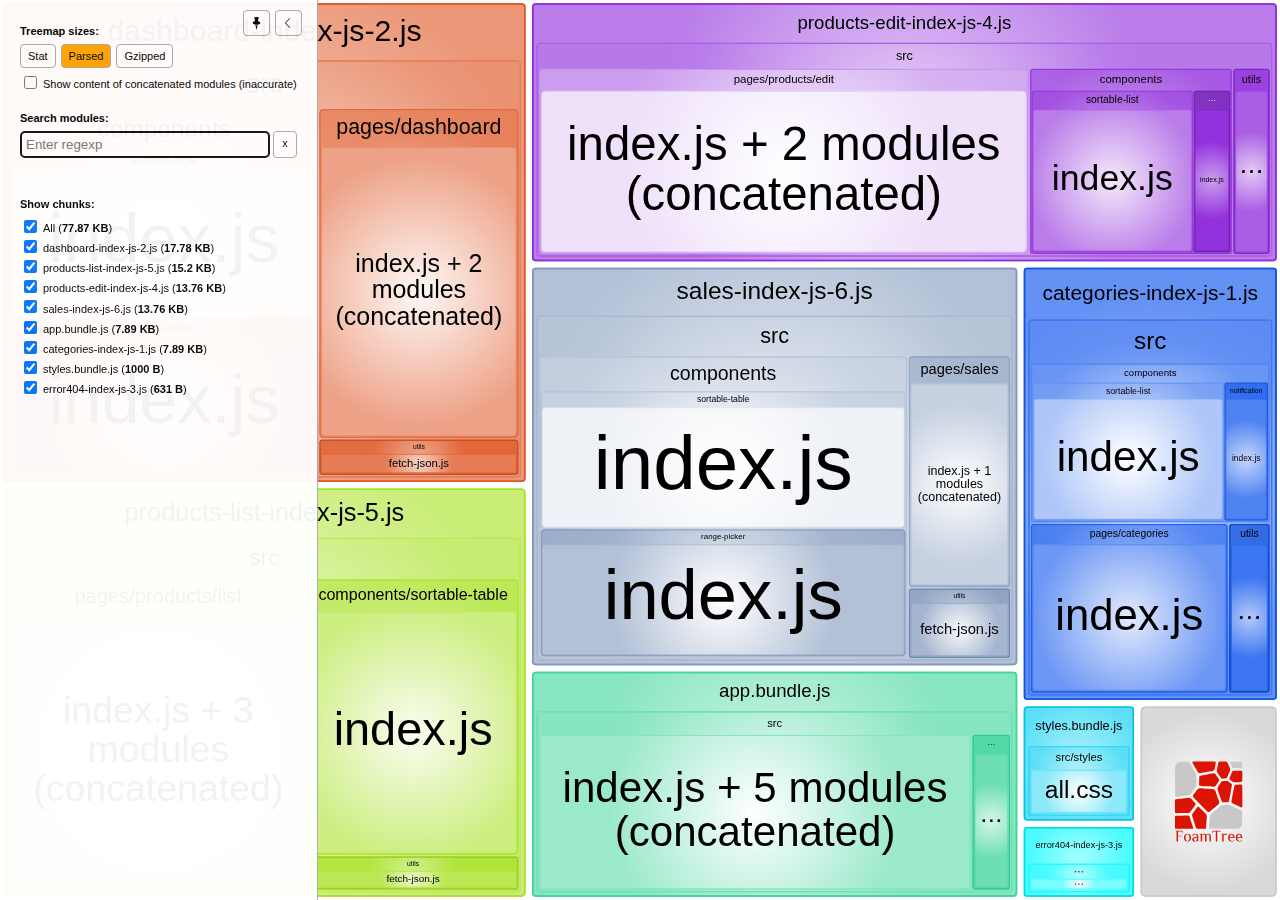
==== report.html @ a88ec9db "Updates" ====
<!DOCTYPE html>
<html>
  <head>
    <meta charset="UTF-8"/>
    <meta name="viewport" content="width=device-width, initial-scale=1"/>
    <title>project-structure [24 Apr 2021 at 17:45]</title>
    <link rel="shortcut icon" href="[data-uri]" type="image/x-icon" />

    <script>
      window.enableWebSocket = false;
    </script>
    
  <!-- viewer.js -->
  <script>
    !function(e){var t={};function n(r){if(t[r])return t[r].exports;var i=t[r]={i:r,l:!1,exports:{}};return e[r].call(i.exports,i,i.exports,n),i.l=!0,i.exports}n.m=e,n.c=t,n.d=function(e,t,r){n.o(e,t)||Object.defineProperty(e,t,{enumerable:!0,get:r})},n.r=function(e){"undefined"!=typeof Symbol&&Symbol.toStringTag&&Object.defineProperty(e,Symbol.toStringTag,{value:"Module"}),Object.defineProperty(e,"__esModule",{value:!0})},n.t=function(e,t){if(1&t&&(e=n(e)),8&t)return e;if(4&t&&"object"==typeof e&&e&&e.__esModule)return e;var r=Object.create(null);if(n.r(r),Object.defineProperty(r,"default",{enumerable:!0,value:e}),2&t&&"string"!=typeof e)for(var i in e)n.d(r,i,function(t){return e[t]}.bind(null,i));return r},n.n=function(e){var t=e&&e.__esModule?function(){return e.default}:function(){return e};return n.d(t,"a",t),t},n.o=function(e,t){return Object.prototype.hasOwnProperty.call(e,t)},n.p="/",n(n.s=69)}([function(e,t,n){var r;
/*!
  Copyright (c) 2017 Jed Watson.
  Licensed under the MIT License (MIT), see
  http://jedwatson.github.io/classnames
*/!function(){"use strict";var n={}.hasOwnProperty;function i(){for(var e=[],t=0;t<arguments.length;t++){var r=arguments[t];if(r){var o=typeof r;if("string"===o||"number"===o)e.push(r);else if(Array.isArray(r)&&r.length){var a=i.apply(null,r);a&&e.push(a)}else if("object"===o)for(var s in r)n.call(r,s)&&r[s]&&e.push(s)}}return e.join(" ")}e.exports?(i.default=i,e.exports=i):void 0===(r=function(){return i}.apply(t,[]))||(e.exports=r)}()},function(e,t,n){var r=n(40);"string"==typeof r&&(r=[[e.i,r,""]]);var i={hmr:!0,transform:void 0,insertInto:void 0};n(3)(r,i);r.locals&&(e.exports=r.locals)},function(e,t,n){"use strict";e.exports=function(e){var t=[];return t.toString=function(){return this.map((function(t){var n=function(e,t){var n=e[1]||"",r=e[3];if(!r)return n;if(t&&"function"==typeof btoa){var i=(a=r,"/*# sourceMappingURL=data:application/json;charset=utf-8;base64,"+btoa(unescape(encodeURIComponent(JSON.stringify(a))))+" */"),o=r.sources.map((function(e){return"/*# sourceURL="+r.sourceRoot+e+" */"}));return[n].concat(o).concat([i]).join("\n")}var a;return[n].join("\n")}(t,e);return t[2]?"@media "+t[2]+"{"+n+"}":n})).join("")},t.i=function(e,n){"string"==typeof e&&(e=[[null,e,""]]);for(var r={},i=0;i<this.length;i++){var o=this[i][0];null!=o&&(r[o]=!0)}for(i=0;i<e.length;i++){var a=e[i];null!=a[0]&&r[a[0]]||(n&&!a[2]?a[2]=n:n&&(a[2]="("+a[2]+") and ("+n+")"),t.push(a))}},t}},function(e,t,n){var r,i,o={},a=(r=function(){return window&&document&&document.all&&!window.atob},function(){return void 0===i&&(i=r.apply(this,arguments)),i}),s=function(e,t){return t?t.querySelector(e):document.querySelector(e)},u=function(e){var t={};return function(e,n){if("function"==typeof e)return e();if(void 0===t[e]){var r=s.call(this,e,n);if(window.HTMLIFrameElement&&r instanceof window.HTMLIFrameElement)try{r=r.contentDocument.head}catch(i){r=null}t[e]=r}return t[e]}}(),l=null,c=0,h=[],f=n(29);function d(e,t){for(var n=0;n<e.length;n++){var r=e[n],i=o[r.id];if(i){i.refs++;for(var a=0;a<i.parts.length;a++)i.parts[a](r.parts[a]);for(;a<r.parts.length;a++)i.parts.push(m(r.parts[a],t))}else{var s=[];for(a=0;a<r.parts.length;a++)s.push(m(r.parts[a],t));o[r.id]={id:r.id,refs:1,parts:s}}}}function p(e,t){for(var n=[],r={},i=0;i<e.length;i++){var o=e[i],a=t.base?o[0]+t.base:o[0],s={css:o[1],media:o[2],sourceMap:o[3]};r[a]?r[a].parts.push(s):n.push(r[a]={id:a,parts:[s]})}return n}function g(e,t){var n=u(e.insertInto);if(!n)throw new Error("Couldn't find a style target. This probably means that the value for the 'insertInto' parameter is invalid.");var r=h[h.length-1];if("top"===e.insertAt)r?r.nextSibling?n.insertBefore(t,r.nextSibling):n.appendChild(t):n.insertBefore(t,n.firstChild),h.push(t);else if("bottom"===e.insertAt)n.appendChild(t);else{if("object"!=typeof e.insertAt||!e.insertAt.before)throw new Error("[Style Loader]\n\n Invalid value for parameter 'insertAt' ('options.insertAt') found.\n Must be 'top', 'bottom', or Object.\n (https://github.com/webpack-contrib/style-loader#insertat)\n");var i=u(e.insertAt.before,n);n.insertBefore(t,i)}}function b(e){if(null===e.parentNode)return!1;e.parentNode.removeChild(e);var t=h.indexOf(e);t>=0&&h.splice(t,1)}function v(e){var t=document.createElement("style");if(void 0===e.attrs.type&&(e.attrs.type="text/css"),void 0===e.attrs.nonce){var r=function(){0;return n.nc}();r&&(e.attrs.nonce=r)}return y(t,e.attrs),g(e,t),t}function y(e,t){Object.keys(t).forEach((function(n){e.setAttribute(n,t[n])}))}function m(e,t){var n,r,i,o;if(t.transform&&e.css){if(!(o="function"==typeof t.transform?t.transform(e.css):t.transform.default(e.css)))return function(){};e.css=o}if(t.singleton){var a=c++;n=l||(l=v(t)),r=C.bind(null,n,a,!1),i=C.bind(null,n,a,!0)}else e.sourceMap&&"function"==typeof URL&&"function"==typeof URL.createObjectURL&&"function"==typeof URL.revokeObjectURL&&"function"==typeof Blob&&"function"==typeof btoa?(n=function(e){var t=document.createElement("link");return void 0===e.attrs.type&&(e.attrs.type="text/css"),e.attrs.rel="stylesheet",y(t,e.attrs),g(e,t),t}(t),r=T.bind(null,n,t),i=function(){b(n),n.href&&URL.revokeObjectURL(n.href)}):(n=v(t),r=S.bind(null,n),i=function(){b(n)});return r(e),function(t){if(t){if(t.css===e.css&&t.media===e.media&&t.sourceMap===e.sourceMap)return;r(e=t)}else i()}}e.exports=function(e,t){if("undefined"!=typeof DEBUG&&DEBUG&&"object"!=typeof document)throw new Error("The style-loader cannot be used in a non-browser environment");(t=t||{}).attrs="object"==typeof t.attrs?t.attrs:{},t.singleton||"boolean"==typeof t.singleton||(t.singleton=a()),t.insertInto||(t.insertInto="head"),t.insertAt||(t.insertAt="bottom");var n=p(e,t);return d(n,t),function(e){for(var r=[],i=0;i<n.length;i++){var a=n[i];(s=o[a.id]).refs--,r.push(s)}e&&d(p(e,t),t);for(i=0;i<r.length;i++){var s;if(0===(s=r[i]).refs){for(var u=0;u<s.parts.length;u++)s.parts[u]();delete o[s.id]}}}};var x,w=(x=[],function(e,t){return x[e]=t,x.filter(Boolean).join("\n")});function C(e,t,n,r){var i=n?"":r.css;if(e.styleSheet)e.styleSheet.cssText=w(t,i);else{var o=document.createTextNode(i),a=e.childNodes;a[t]&&e.removeChild(a[t]),a.length?e.insertBefore(o,a[t]):e.appendChild(o)}}function S(e,t){var n=t.css,r=t.media;if(r&&e.setAttribute("media",r),e.styleSheet)e.styleSheet.cssText=n;else{for(;e.firstChild;)e.removeChild(e.firstChild);e.appendChild(document.createTextNode(n))}}function T(e,t,n){var r=n.css,i=n.sourceMap,o=void 0===t.convertToAbsoluteUrls&&i;(t.convertToAbsoluteUrls||o)&&(r=f(r)),i&&(r+="\n/*# sourceMappingURL=data:application/json;base64,"+btoa(unescape(encodeURIComponent(JSON.stringify(i))))+" */");var a=new Blob([r],{type:"text/css"}),s=e.href;e.href=URL.createObjectURL(a),s&&URL.revokeObjectURL(s)}},function(e,t,n){var r=n(32);"string"==typeof r&&(r=[[e.i,r,""]]);var i={hmr:!0,transform:void 0,insertInto:void 0};n(3)(r,i);r.locals&&(e.exports=r.locals)},function(e,t,n){"use strict";
/**
 * filesize
 *
 * @copyright 2018 Jason Mulligan <jason.mulligan@avoidwork.com>
 * @license BSD-3-Clause
 * @version 3.6.1
 */!function(t){var n=/^(b|B)$/,r={iec:{bits:["b","Kib","Mib","Gib","Tib","Pib","Eib","Zib","Yib"],bytes:["B","KiB","MiB","GiB","TiB","PiB","EiB","ZiB","YiB"]},jedec:{bits:["b","Kb","Mb","Gb","Tb","Pb","Eb","Zb","Yb"],bytes:["B","KB","MB","GB","TB","PB","EB","ZB","YB"]}},i={iec:["","kibi","mebi","gibi","tebi","pebi","exbi","zebi","yobi"],jedec:["","kilo","mega","giga","tera","peta","exa","zetta","yotta"]};function o(e){var t=arguments.length>1&&void 0!==arguments[1]?arguments[1]:{},o=[],a=0,s=void 0,u=void 0,l=void 0,c=void 0,h=void 0,f=void 0,d=void 0,p=void 0,g=void 0,b=void 0,v=void 0,y=void 0,m=void 0,x=void 0,w=void 0;if(isNaN(e))throw new Error("Invalid arguments");return l=!0===t.bits,v=!0===t.unix,u=t.base||2,b=void 0!==t.round?t.round:v?1:2,y=void 0!==t.separator&&t.separator||"",m=void 0!==t.spacer?t.spacer:v?"":" ",w=t.symbols||t.suffixes||{},x=2===u&&t.standard||"jedec",g=t.output||"string",h=!0===t.fullform,f=t.fullforms instanceof Array?t.fullforms:[],s=void 0!==t.exponent?t.exponent:-1,c=u>2?1e3:1024,(d=(p=Number(e))<0)&&(p=-p),(-1===s||isNaN(s))&&(s=Math.floor(Math.log(p)/Math.log(c)))<0&&(s=0),s>8&&(s=8),0===p?(o[0]=0,o[1]=v?"":r[x][l?"bits":"bytes"][s]):(a=p/(2===u?Math.pow(2,10*s):Math.pow(1e3,s)),l&&(a*=8)>=c&&s<8&&(a/=c,s++),o[0]=Number(a.toFixed(s>0?b:0)),o[1]=10===u&&1===s?l?"kb":"kB":r[x][l?"bits":"bytes"][s],v&&(o[1]="jedec"===x?o[1].charAt(0):s>0?o[1].replace(/B$/,""):o[1],n.test(o[1])&&(o[0]=Math.floor(o[0]),o[1]=""))),d&&(o[0]=-o[0]),o[1]=w[o[1]]||o[1],"array"===g?o:"exponent"===g?s:"object"===g?{value:o[0],suffix:o[1],symbol:o[1]}:(h&&(o[1]=f[s]?f[s]:i[x][s]+(l?"bit":"byte")+(1===o[0]?"":"s")),y.length>0&&(o[0]=o[0].toString().replace(".",y)),o.join(m))}o.partial=function(e){return function(t){return o(t,e)}},e.exports=o}("undefined"!=typeof window&&window)},function(e,t,n){var r=n(48);"string"==typeof r&&(r=[[e.i,r,""]]);var i={hmr:!0,transform:void 0,insertInto:void 0};n(3)(r,i);r.locals&&(e.exports=r.locals)},function(e,t,n){var r=n(37);"string"==typeof r&&(r=[[e.i,r,""]]);var i={hmr:!0,transform:void 0,insertInto:void 0};n(3)(r,i);r.locals&&(e.exports=r.locals)},function(e,t,n){var r=n(59),i=n(14),o=/[&<>"']/g,a=RegExp(o.source);e.exports=function(e){return(e=i(e))&&a.test(e)?e.replace(o,r):e}},function(e,t,n){var r=n(30);"string"==typeof r&&(r=[[e.i,r,""]]);var i={hmr:!0,transform:void 0,insertInto:void 0};n(3)(r,i);r.locals&&(e.exports=r.locals)},function(e,t,n){var r=n(31);"string"==typeof r&&(r=[[e.i,r,""]]);var i={hmr:!0,transform:void 0,insertInto:void 0};n(3)(r,i);r.locals&&(e.exports=r.locals)},function(e,t,n){var r=n(36);"string"==typeof r&&(r=[[e.i,r,""]]);var i={hmr:!0,transform:void 0,insertInto:void 0};n(3)(r,i);r.locals&&(e.exports=r.locals)},function(e,t,n){var r=n(61);"string"==typeof r&&(r=[[e.i,r,""]]);var i={hmr:!0,transform:void 0,insertInto:void 0};n(3)(r,i);r.locals&&(e.exports=r.locals)},function(e,t,n){var r=n(19).Symbol;e.exports=r},function(e,t,n){var r=n(56);e.exports=function(e){return null==e?"":r(e)}},function(e,t,n){var r=n(28);"string"==typeof r&&(r=[[e.i,r,""]]);var i={hmr:!0,transform:void 0,insertInto:void 0};n(3)(r,i);r.locals&&(e.exports=r.locals)},function(e,t,n){var r=n(38);"string"==typeof r&&(r=[[e.i,r,""]]);var i={hmr:!0,transform:void 0,insertInto:void 0};n(3)(r,i);r.locals&&(e.exports=r.locals)},function(e,t,n){var r=n(39);"string"==typeof r&&(r=[[e.i,r,""]]);var i={hmr:!0,transform:void 0,insertInto:void 0};n(3)(r,i);r.locals&&(e.exports=r.locals)},function(e,t){e.exports=function(e){var t=typeof e;return null!=e&&("object"==t||"function"==t)}},function(e,t,n){var r=n(42),i="object"==typeof self&&self&&self.Object===Object&&self,o=r||i||Function("return this")();e.exports=o},function(e,t,n){var r=n(44),i=n(47);e.exports=function(e){return"symbol"==typeof e||i(e)&&"[object Symbol]"==r(e)}},function(e,t){var n=RegExp("[\\u200d\\ud800-\\udfff\\u0300-\\u036f\\ufe20-\\ufe2f\\u20d0-\\u20ff\\ufe0e\\ufe0f]");e.exports=function(e){return n.test(e)}},function(e,t){
/**
 * Carrot Search FoamTree HTML5 (demo variant)
 * v3.4.5, 4fa198d722d767b68d0409e88290ea6de98d1eaa/4fa198d7, build FOAMTREE-SOFTWARE4-DIST-39, Jul 26, 2017
 * 
 * Carrot Search confidential.
 * Copyright 2002-2017, Carrot Search s.c, All Rights Reserved.
 */
!function(){var e,t=function(){var e,n=window.navigator.userAgent;try{window.localStorage.setItem("ftap5caavc","ftap5caavc"),window.localStorage.removeItem("ftap5caavc"),e=!0}catch(r){e=!1}return{of:function(){return/webkit/i.test(n)},mf:function(){return/Mac/.test(n)},lf:function(){return/iPad|iPod|iPhone/.test(n)},hf:function(){return/Android/.test(n)},ii:function(){return"ontouchstart"in window||!!window.DocumentTouch&&document instanceof window.DocumentTouch},hi:function(){return e},gi:function(){var e=document.createElement("canvas");return!(!e.getContext||!e.getContext("2d"))},Dd:function(e,n){return[].forEach&&t.gi()?e&&e():n&&n()}}}(),n=function(){function e(){return window.performance&&(window.performance.now||window.performance.mozNow||window.performance.msNow||window.performance.oNow||window.performance.webkitNow)||Date.now}var t=e();return{create:function(){return{now:(t=e(),function(){return t.call(window.performance)})};var t},now:function(){return t.call(window.performance)}}}();function r(){function r(){if(!u)throw"AF0";var e=n.now();0!==l&&(o.Kd=e-l),l=e,s=s.filter((function(e){return null!==e})),o.frames++;for(var t=0;t<s.length;t++){var r=s[t];null!==r&&(!0===r.ye.call(r.Yg)?s[t]=null:m.Sc(r.repeat)&&(r.repeat=r.repeat-1,0>=r.repeat&&(s[t]=null)))}s=s.filter((function(e){return null!==e})),u=!1,i(),0!==(e=n.now()-e)&&(o.Jd=e),o.totalTime+=e,o.Oe=1e3*o.frames/o.totalTime,l=0===s.length?0:n.now()}function i(){0<s.length&&!u&&(u=!0,a(r))}var o=this.rg={frames:0,totalTime:0,Jd:0,Kd:0,Oe:0};e=o;var a=t.lf()?function(e){window.setTimeout(e,0)}:window.requestAnimationFrame||window.webkitRequestAnimationFrame||window.mozRequestAnimationFrame||window.oRequestAnimationFrame||window.msRequestAnimationFrame||function(){var e=n.create();return function(t){var n=0;window.setTimeout((function(){var r=e.now();t(),n=e.now()-r}),16>n?16-n:0)}}(),s=[],u=!1,l=0;this.repeat=function(e,t,n){this.cancel(e),s.push({ye:e,Yg:n,repeat:t}),i()},this.d=function(e,t){this.repeat(e,1,t)},this.cancel=function(e){for(var t=0;t<s.length;t++){var n=s[t];null!==n&&n.ye===e&&(s[t]=null)}},this.k=function(){s=[]}}var i,o=t.Dd((function(){function e(){this.buffer=[],this.oa=0,this.Gc=m.extend({},s)}function t(e){return function(){var t,n=this.buffer,r=this.oa;for(n[r++]="call",n[r++]=e,n[r++]=arguments.length,t=0;t<arguments.length;t++)n[r++]=arguments[t];this.oa=r}}function n(e){return function(){return r[e].apply(r,arguments)}}(i=document.createElement("canvas")).width=1,i.height=1;var r=i.getContext("2d"),i=["font"],a="fillStyle globalAlpha globalCompositeOperation lineCap lineDashOffset lineJoin lineWidth miterLimit shadowBlur shadowColor shadowOffsetX shadowOffsetY strokeStyle textAlign textBaseline".split(" "),s={};return a.concat(i).forEach((function(e){s[e]=r[e]})),e.prototype.clear=function(){this.oa=0},e.prototype.Na=function(){return 0===this.oa},e.prototype.Ta=function(e){e instanceof o?function(e,t,n){for(var r=0,i=e.oa,o=e.buffer;r<n;)o[i++]=t[r++];e.oa=i}(e,this.buffer,this.oa):function(e,t,n,r){for(var i=0;i<n;)switch(t[i++]){case"set":e[t[i++]]=t[i++];break;case"setGlobalAlpha":e[t[i++]]=t[i++]*r;break;case"call":var o=t[i++];switch(t[i++]){case 0:e[o]();break;case 1:e[o](t[i++]);break;case 2:e[o](t[i++],t[i++]);break;case 3:e[o](t[i++],t[i++],t[i++]);break;case 4:e[o](t[i++],t[i++],t[i++],t[i++]);break;case 5:e[o](t[i++],t[i++],t[i++],t[i++],t[i++]);break;case 6:e[o](t[i++],t[i++],t[i++],t[i++],t[i++],t[i++]);break;case 7:e[o](t[i++],t[i++],t[i++],t[i++],t[i++],t[i++],t[i++]);break;case 8:e[o](t[i++],t[i++],t[i++],t[i++],t[i++],t[i++],t[i++],t[i++]);break;case 9:e[o](t[i++],t[i++],t[i++],t[i++],t[i++],t[i++],t[i++],t[i++],t[i++]);break;default:throw"CB0"}}}(e,this.buffer,this.oa,m.B(e.globalAlpha,1))},e.prototype.replay=e.prototype.Ta,e.prototype.d=function(){return new e},e.prototype.scratch=e.prototype.d,"arc arcTo beginPath bezierCurveTo clearRect clip closePath drawImage fill fillRect fillText lineTo moveTo putImageData quadraticCurveTo rect rotate scale setLineDash setTransform stroke strokeRect strokeText transform translate".split(" ").forEach((function(n){e.prototype[n]=t(n)})),["measureText","createLinearGradient","createRadialGradient","createPattern","getLineDash"].forEach((function(t){e.prototype[t]=n(t)})),["save","restore"].forEach((function(r){e.prototype[r]=function(e,t){return function(){e.apply(this,arguments),t.apply(this,arguments)}}(t(r),n(r))})),i.forEach((function(t){Object.defineProperty(e.prototype,t,{set:function(e){r[t]=e,this.Gc[t]=e;var n=this.buffer;n[this.oa++]="set",n[this.oa++]=t,n[this.oa++]=e},get:function(){return this.Gc[t]}})})),a.forEach((function(t){Object.defineProperty(e.prototype,t,{set:function(e){this.Gc[t]=e;var n=this.buffer;n[this.oa++]="globalAlpha"===t?"setGlobalAlpha":"set",n[this.oa++]=t,n[this.oa++]=e},get:function(){return this.Gc[t]}})})),e.prototype.roundRect=function(e,t,n,r,i){this.beginPath(),this.moveTo(e+i,t),this.lineTo(e+n-i,t),this.quadraticCurveTo(e+n,t,e+n,t+i),this.lineTo(e+n,t+r-i),this.quadraticCurveTo(e+n,t+r,e+n-i,t+r),this.lineTo(e+i,t+r),this.quadraticCurveTo(e,t+r,e,t+r-i),this.lineTo(e,t+i),this.quadraticCurveTo(e,t,e+i,t),this.closePath()},e.prototype.fillPolygonWithText=function(e,t,n,r,i){i||(i={});var a={sb:m.B(i.maxFontSize,D.Ea.sb),Zc:m.B(i.minFontSize,D.Ea.Zc),lineHeight:m.B(i.lineHeight,D.Ea.lineHeight),pb:m.B(i.horizontalPadding,D.Ea.pb),eb:m.B(i.verticalPadding,D.Ea.eb),tb:m.B(i.maxTotalTextHeight,D.Ea.tb),fontFamily:m.B(i.fontFamily,D.Ea.fontFamily),fontStyle:m.B(i.fontStyle,D.Ea.fontStyle),fontVariant:m.B(i.fontVariant,D.Ea.fontVariant),fontWeight:m.B(i.fontWeight,D.Ea.fontWeight),verticalAlign:m.B(i.verticalAlign,D.Ea.verticalAlign)},s=i.cache;if(s&&m.Q(i,"area")){s.jd||(s.jd=new o);var u=i.area,l=m.B(i.cacheInvalidationThreshold,.05);e=D.xe(a,this,r,e,z.q(e,{}),{x:t,y:n},i.allowForcedSplit||!1,i.allowEllipsis||!1,s,u,l,i.invalidateCache)}else e=D.Le(a,this,r,e,z.q(e,{}),{x:t,y:n},i.allowForcedSplit||!1,i.allowEllipsis||!1);return e.la?{fit:!0,lineCount:e.mc,fontSize:e.fontSize,box:{x:e.da.x,y:e.da.y,w:e.da.f,h:e.da.i},ellipsis:e.ec}:{fit:!1}},e})),a=t.Dd((function(){function e(e){this.O=e,this.d=[],this.Ib=[void 0],this.Nc=["#SIZE#px sans-serif"],this.Ld=[0],this.Md=[1],this.ie=[0],this.je=[0],this.ke=[0],this.Qd=[10],this.hc=[10],this.Sb=[this.Ib,this.Nc,this.hc,this.Ld,this.Md,this.ie,this.Qd,this.je,this.ke],this.ga=[1,0,0,1,0,0]}function t(e){var t=e.O,n=e.Sb[0].length-1;e.Ib[n]&&(t.setLineDash(e.Ib[n]),t.Tj=e.Ld[n]),t.miterLimit=e.Qd[n],t.lineWidth=e.Md[n],t.shadowBlur=e.ie[n],t.shadowOffsetX=e.je[n],t.shadowOffsetY=e.ke[n],t.font=e.Nc[n].replace("#SIZE#",e.hc[n].toString())}function n(e,t,n){return e*n[0]+t*n[2]+n[4]}function r(e,t,n){return e*n[1]+t*n[3]+n[5]}function i(e,t){for(var n=0;n<e.length;n++)e[n]*=t[0];return e}e.prototype.save=function(){this.d.push(this.ga.slice(0));for(var e=0;e<this.Sb.length;e++){var t=this.Sb[e];t.push(t[t.length-1])}this.O.save()},e.prototype.restore=function(){this.ga=this.d.pop();for(var e=0;e<this.Sb.length;e++)this.Sb[e].pop();this.O.restore(),t(this)},e.prototype.scale=function(e,n){(r=this.ga)[0]*=e,r[1]*=e,r[2]*=n,r[3]*=n;var r=this.ga,o=this.Sb,a=o[0].length-1,s=this.Ib[a];for(s&&i(s,r),s=2;s<o.length;s++){o[s][a]*=r[0]}t(this)},e.prototype.translate=function(e,t){var n=this.ga;n[4]+=n[0]*e+n[2]*t,n[5]+=n[1]*e+n[3]*t},["moveTo","lineTo"].forEach((function(t){e.prototype[t]=function(e){return function(t,i){var o=this.ga;return this.O[e].call(this.O,n(t,i,o),r(t,i,o))}}(t)})),["clearRect","fillRect","strokeRect","rect"].forEach((function(t){e.prototype[t]=function(e){return function(t,i,o,a){var s=this.ga;return this.O[e].call(this.O,n(t,i,s),r(t,i,s),o*s[0],a*s[3])}}(t)})),"fill stroke beginPath closePath clip createImageData createPattern getImageData putImageData getLineDash setLineDash".split(" ").forEach((function(t){e.prototype[t]=function(e){return function(){return this.O[e].apply(this.O,arguments)}}(t)})),[{vb:"lineDashOffset",zb:function(e){return e.Ld}},{vb:"lineWidth",zb:function(e){return e.Md}},{vb:"miterLimit",zb:function(e){return e.Qd}},{vb:"shadowBlur",zb:function(e){return e.ie}},{vb:"shadowOffsetX",zb:function(e){return e.je}},{vb:"shadowOffsetY",zb:function(e){return e.ke}}].forEach((function(t){Object.defineProperty(e.prototype,t.vb,{set:function(e){var n=t.zb(this);e*=this.ga[0],n[n.length-1]=e,this.O[t.vb]=e}})}));var o=/(\d+(?:\.\d+)?)px/;return Object.defineProperty(e.prototype,"font",{set:function(e){var t=o.exec(e);if(1<t.length){var n=this.hc.length-1;this.hc[n]=parseFloat(t[1]),this.Nc[n]=e.replace(o,"#SIZE#px"),this.O.font=this.Nc[n].replace("#SIZE#",(this.hc[n]*this.ga[0]).toString())}}}),"fillStyle globalAlpha globalCompositeOperation lineCap lineJoin shadowColor strokeStyle textAlign textBaseline".split(" ").forEach((function(t){Object.defineProperty(e.prototype,t,{set:function(e){this.O[t]=e}})})),e.prototype.arc=function(e,t,i,o,a,s){var u=this.ga;this.O.arc(n(e,t,u),r(e,t,u),i*u[0],o,a,s)},e.prototype.arcTo=function(e,t,i,o,a){var s=this.ga;this.O.arc(n(e,t,s),r(e,t,s),n(i,o,s),r(i,o,s),a*s[0])},e.prototype.bezierCurveTo=function(e,t,i,o,a,s){var u=this.ga;this.O.bezierCurveTo(n(e,t,u),r(e,t,u),n(i,o,u),r(i,o,u),n(a,s,u),r(a,s,u))},e.prototype.drawImage=function(e,t,i,o,a,s,u,l,c){function h(t,i,o,a){d.push(n(t,i,f)),d.push(r(t,i,f)),o=m.V(o)?e.width:o,a=m.V(a)?e.height:a,d.push(o*f[0]),d.push(a*f[3])}var f=this.ga,d=[e];m.V(s)?h(t,i,o,a):h(s,u,l,c),this.O.drawImage.apply(this.O,d)},e.prototype.quadraticCurveTo=function(e,t,i,o){var a=this.ga;this.O.quadraticCurveTo(n(e,t,a),r(e,t,a),n(i,o,a),r(i,o,a))},e.prototype.fillText=function(e,t,i,o){var a=this.ga;this.O.fillText(e,n(t,i,a),r(t,i,a),m.Sc(o)?o*a[0]:1e20)},e.prototype.setLineDash=function(e){e=i(e.slice(0),this.ga),this.Ib[this.Ib.length-1]=e,this.O.setLineDash(e)},e})),s=(i=!t.of()||t.lf()||t.hf()?1:7,{eh:function(){function e(e){e.beginPath(),u.le(e,l)}(a=document.createElement("canvas")).width=800,a.height=600;var t,r=a.getContext("2d"),o=a.width,a=a.height,s=0,l=[{x:0,y:100}];for(t=1;6>=t;t++)s=2*t*Math.PI/6,l.push({x:0+100*Math.sin(s),y:0+100*Math.cos(s)});t={polygonPlainFill:[e,function(e){e.fillStyle="rgb(255, 0, 0)",e.fill()}],polygonPlainStroke:[e,function(e){e.strokeStyle="rgb(128, 0, 0)",e.lineWidth=2,e.closePath(),e.stroke()}],polygonGradientFill:[e,function(e){var t=e.createRadialGradient(0,0,10,0,0,60);t.addColorStop(0,"rgb(255, 0, 0)"),t.addColorStop(1,"rgb(255, 255, 0)"),e.fillStyle=t,e.fill()}],polygonGradientStroke:[e,function(e){var t=e.createLinearGradient(-100,-100,100,100);t.addColorStop(0,"rgb(224, 0, 0)"),t.addColorStop(1,"rgb(32, 0, 0)"),e.strokeStyle=t,e.lineWidth=2,e.closePath(),e.stroke()}],polygonExposureShadow:[e,function(e){e.shadowBlur=50,e.shadowColor="rgba(0, 0, 0, 1)",e.fillStyle="rgba(0, 0, 0, 1)",e.globalCompositeOperation="source-over",e.fill(),e.shadowBlur=0,e.shadowColor="transparent",e.globalCompositeOperation="destination-out",e.fill()}],labelPlainFill:[function(e){e.fillStyle="#000",e.font="24px sans-serif",e.textAlign="center"},function(e){e.fillText("Some text",0,-16),e.fillText("for testing purposes",0,16)}]},s=100/Object.keys(t).length;var c,h=n.now(),f={};for(c in t){var d,p=t[c],g=n.now(),b=0;do{for(r.save(),r.translate(Math.random()*o,Math.random()*a),d=3*Math.random()+.5,r.scale(d,d),d=0;d<p.length;d++)p[d](r);r.restore(),b++,d=n.now()}while(d-g<s);f[c]=i*(d-g)/b}return f.total=n.now()-h,f}}),u={le:function(e,t){var n=t[0];e.moveTo(n.x,n.y);for(var r=t.length-1;0<r;r--)n=t[r],e.lineTo(n.x,n.y)},rj:function(e,t,n,r){var i,o,a,s,u,l=[],c=0,h=t.length;for(a=0;a<h;a++)i=t[a],o=t[(a+1)%h],i=z.d(i,o),i=Math.sqrt(i),l.push(i),c+=i;n=r*(n+.5*r*c/h),r={};c={};var f={};for(a=0;a<h;a++)i=t[a],o=t[(a+1)%h],s=t[(a+2)%h],u=l[(a+1)%h],u=Math.min(.5,n/u),z.Aa(1-u,o,s,c),z.Aa(u,o,s,f),0==a&&(s=Math.min(.5,n/l[0]),z.Aa(s,i,o,r),e.moveTo(r.x,r.y)),e.quadraticCurveTo(o.x,o.y,c.x,c.y),e.lineTo(f.x,f.y);return!0}};function l(e){function t(e){c[e].style.opacity=f*h[e]}function n(e){e.width=Math.round(o*e.n),e.height=Math.round(a*e.n)}function r(){return/relative|absolute|fixed/.test(window.getComputedStyle(i,null).getPropertyValue("position"))}var i,o,a,s,u,l=[],c={},h={},f=0;this.H=function(t){i=t,r()||(i.style.position="relative"),0!=i.clientWidth&&0!=i.clientHeight||I.Pa("element has zero dimensions: "+i.clientWidth+" x "+i.clientHeight+"."),i.innerHTML="",o=i.clientWidth,a=i.clientHeight,s=0!==o?o:void 0,u=0!==a?a:void 0,"embedded"===i.getAttribute("data-foamtree")&&I.Pa("visualization already embedded in the element."),i.setAttribute("data-foamtree","embedded"),e.c.p("stage:initialized",this,i,o,a)},this.lb=function(){i.removeAttribute("data-foamtree"),l=[],c={},e.c.p("stage:disposed",this,i)},this.k=function(){if(r()||(i.style.position="relative"),o=i.clientWidth,a=i.clientHeight,0!==o&&0!==a&&(o!==s||a!==u)){for(var t=l.length-1;0<=t;t--)n(l[t]);e.c.p("stage:resized",s,u,o,a),s=o,u=a}},this.fj=function(e,t){e.n=t,n(e)},this.oc=function(r,o,a){var s=document.createElement("canvas");return s.setAttribute("style","position: absolute; top: 0; bottom: 0; left: 0; right: 0; width: 100%; height: 100%; -webkit-touch-callout: none; -webkit-user-select: none; -moz-user-select: none; -ms-user-select: none; user-select: none;"),s.n=o,n(s),l.push(s),c[r]=s,h[r]=1,t(r),a||i.appendChild(s),e.c.p("stage:newLayer",r,s),s},this.kc=function(e,n){return m.V(n)||(h[e]=n,t(e)),h[e]},this.d=function(e){return m.V(e)||(f=e,m.Ga(c,(function(e,n){t(n)}))),f}}function c(e){function t(e,t,n){return y=!0,p.x=0,p.y=0,g.x=0,g.y=0,a=f,s.x=d.x,s.y=d.y,t(),u*=e,l=n?u/a:e,l=Math.max(.25/a,l),!0}function n(e,t){return t.x=e.x/f+d.x,t.y=e.y/f+d.y,t}function r(e,t,n,r,i,o,a,s,u){var l=(e-n)*(o-s)-(t-r)*(i-a);return!(1e-5>Math.abs(l))&&(u.x=((e*r-t*n)*(i-a)-(e-n)*(i*s-o*a))/l,u.y=((e*r-t*n)*(o-s)-(t-r)*(i*s-o*a))/l,!0)}var i,o,a=1,s={x:0,y:0},u=1,l=1,c=1,h={x:0,y:0},f=1,d={x:0,y:0},p={x:0,y:0},g={x:0,y:0},b={x:0,y:0,f:0,i:0},v={x:0,y:0,f:0,i:0,scale:1},y=!0;e.c.j("stage:initialized",(function(e,t,n,r){i=n,o=r,b.x=0,b.y=0,b.f=n,b.i=r,v.x=0,v.y=0,v.f=n,v.i=r,v.scale=1})),e.c.j("stage:resized",(function(e,t,n,r){function a(e){e.x*=l,e.y*=c}function u(e){a(e),e.f*=l,e.i*=c}i=n,o=r;var l=n/e,c=r/t;a(s),a(d),a(h),a(p),a(g),u(b),u(v)})),this.Yb=function(e,r){return t(r,(function(){n(e,h)}),!0)},this.Y=function(e,n){if(1==Math.round(1e4*n)/1e4){var i=b.x-d.x,o=b.y-d.y;return t(1,(function(){}),!0),this.d(-i,-o)}return t(n,(function(){for(var t=!1;!t;){t=Math.random();var n=Math.random(),i=Math.random(),o=Math.random();t=r(e.x+t*e.f,e.y+n*e.i,b.x+t*b.f,b.y+n*b.i,e.x+i*e.f,e.y+o*e.i,b.x+i*b.f,b.y+o*b.i,h)}}),!0)},this.sc=function(e,n){var a,s,u,l;return(a=e.f/e.i)<(s=i/o)?(u=e.i*s,l=e.i,a=e.x-.5*(u-e.f),s=e.y):a>s?(u=e.f,l=e.f*o/i,a=e.x,s=e.y-.5*(l-e.i)):(a=e.x,s=e.y,u=e.f,l=e.i),a-=u*n,u*=1+2*n,r(a,s-=l*n,d.x,d.y,a+u,s,d.x+i/f,d.y,h)?t(i/f/u,m.ta,!1):(y=!1,this.d(f*(d.x-a),f*(d.y-s)))},this.d=function(e,t){var n=Math.round(1e4*e)/1e4,r=Math.round(1e4*t)/1e4;return g.x+=n/f,g.y+=r/f,0!==n||0!==r},this.reset=function(e){return e&&this.content(0,0,i,o),this.Y({x:b.x+d.x,y:b.y+d.y,f:b.f/f,i:b.i/f},c/u)},this.Qb=function(e){c=Math.min(1,Math.round(1e4*(e||u))/1e4)},this.k=function(){return d.x<b.x?(b.x-d.x)*f:d.x+i/f>b.x+b.f?-(d.x+i/f-b.x-b.f)*f:0},this.A=function(){return d.y<b.y?(b.y-d.y)*f:d.y+o/f>b.y+b.i?-(d.y+o/f-b.y-b.i)*f:0},this.update=function(e){var t=Math.abs(Math.log(l));6>t?t=2:(t/=4,t+=3*t*(1<l?e:1-e)),t=1<l?Math.pow(e,t):1-Math.pow(1-e,t),f=a*(t=(y?t:1)*(l-1)+1),d.x=h.x-(h.x-s.x)/t,d.y=h.y-(h.y-s.y)/t,d.x-=p.x*(1-e)+g.x*e,d.y-=p.y*(1-e)+g.y*e,1===e&&(p.x=g.x,p.y=g.y),v.x=d.x,v.y=d.y,v.f=i/f,v.i=o/f,v.scale=f},this.S=function(e){return e.x=v.x,e.y=v.y,e.scale=v.scale,e},this.absolute=function(e,t){return n(e,t||{})},this.nd=function(e,t){var n=t||{};return n.x=(e.x-d.x)*f,n.y=(e.y-d.y)*f,n},this.Hc=function(e){return this.scale()<c/e},this.Rd=function(){return m.Fd(f,1)},this.scale=function(){return Math.round(1e4*f)/1e4},this.content=function(e,t,n,r){b.x=e,b.y=t,b.f=n,b.i=r},this.Jc=function(e,t){var n;for(n=e.length-1;0<=n;n--){var r=e[n];r.save(),r.scale(f,f),r.translate(-d.x,-d.y)}for(t(v),n=e.length-1;0<=n;n--)(r=e[n]).restore()}}var h=new function(){function e(e){if("hsl"==e.model||"hsla"==e.model)return e;var t,n=e.r/=255,r=e.g/=255,i=e.b/=255,o=Math.max(n,r,i),a=(o+(u=Math.min(n,r,i)))/2;if(o==u)t=u=0;else{var s=o-u,u=.5<a?s/(2-o-u):s/(o+u);switch(o){case n:t=(r-i)/s+(r<i?6:0);break;case r:t=(i-n)/s+2;break;case i:t=(n-r)/s+4}t/=6}return e.h=360*t,e.s=100*u,e.l=100*a,e.model="hsl",e}var t={h:0,s:0,l:0,a:1,model:"hsla"};this.Ba=function(n){return m.Tc(n)?e(h.Hg(n)):m.jc(n)?e(n):t},this.Hg=function(e){var n;return(n=/rgba\(\s*([^,\s]+)\s*,\s*([^,\s]+)\s*,\s*([^,\s]+)\s*,\s*([^,\s]+)\s*\)/.exec(e))&&5==n.length?{r:parseFloat(n[1]),g:parseFloat(n[2]),b:parseFloat(n[3]),a:parseFloat(n[4]),model:"rgba"}:(n=/hsla\(\s*([^,\s]+)\s*,\s*([^,%\s]+)%\s*,\s*([^,\s%]+)%\s*,\s*([^,\s]+)\s*\)/.exec(e))&&5==n.length?{h:parseFloat(n[1]),s:parseFloat(n[2]),l:parseFloat(n[3]),a:parseFloat(n[4]),model:"hsla"}:(n=/rgb\(\s*([^,\s]+)\s*,\s*([^,\s]+)\s*,\s*([^,\s]+)\s*\)/.exec(e))&&4==n.length?{r:parseFloat(n[1]),g:parseFloat(n[2]),b:parseFloat(n[3]),a:1,model:"rgb"}:(n=/hsl\(\s*([^,\s]+)\s*,\s*([^,\s%]+)%\s*,\s*([^,\s%]+)%\s*\)/.exec(e))&&4==n.length?{h:parseFloat(n[1]),s:parseFloat(n[2]),l:parseFloat(n[3]),a:1,model:"hsl"}:(n=/#([0-9a-fA-F]{2})([0-9a-fA-F]{2})([0-9a-fA-F]{2})/.exec(e))&&4==n.length?{r:parseInt(n[1],16),g:parseInt(n[2],16),b:parseInt(n[3],16),a:1,model:"rgb"}:(n=/#([0-9a-fA-F])([0-9a-fA-F])([0-9a-fA-F])/.exec(e))&&4==n.length?{r:17*parseInt(n[1],16),g:17*parseInt(n[2],16),b:17*parseInt(n[3],16),a:1,model:"rgb"}:t},this.Cg=function(e){function t(e,t,n){return 0>n&&(n+=1),1<n&&(n-=1),n<1/6?e+6*(t-e)*n:.5>n?t:n<2/3?e+(t-e)*(2/3-n)*6:e}if("rgb"==e.model||"rgba"==e.model)return Math.sqrt(e.r*e.r*.241+e.g*e.g*.691+e.b*e.b*.068)/255;var n,r;n=e.l/100;var i=e.s/100;if(r=e.h/360,0==e.Wj)n=e=r=n;else{var o=2*n-(i=.5>n?n*(1+i):n+i-n*i);n=t(o,i,r+1/3),e=t(o,i,r),r=t(o,i,r-1/3)}return Math.sqrt(65025*n*n*.241+65025*e*e*.691+65025*r*r*.068)/255},this.Ng=function(e){if(m.Tc(e))return e;if(!m.jc(e))return"#000";switch(e.model){case"hsla":return h.Ig(e);case"hsl":return h.Ac(e);case"rgba":return h.Lg(e);case"rgb":return h.Kg(e);default:return"#000"}},this.Lg=function(e){return"rgba("+(.5+e.r|0)+","+(.5+e.g|0)+","+(.5+e.b|0)+","+e.a+")"},this.Kg=function(e){return"rgba("+(.5+e.r|0)+","+(.5+e.g|0)+","+(.5+e.b|0)+")"},this.Ig=function(e){return"hsla("+(.5+e.h|0)+","+(.5+e.s|0)+"%,"+(.5+e.l|0)+"%,"+e.a+")"},this.Ac=function(e){return"hsl("+(.5+e.h|0)+","+(.5+e.s|0)+"%,"+(.5+e.l|0)+"%)"},this.Y=function(e,t,n){return"hsl("+(.5+e|0)+","+(.5+t|0)+"%,"+(.5+n|0)+"%)"}};function f(){var e,t=!1,n=[],r=this,i=new function(){this.N=function(i){return i&&(t?i.apply(r,e):n.push(i)),this},this.ih=function(e){return r=e,{then:this.N}}};this.J=function(){e=arguments;for(var i=0;i<n.length;i++)n[i].apply(r,e);return t=!0,this},this.L=function(){return i}}function d(e){var t=new f,n=e.length;if(0<e.length)for(var r=e.length-1;0<=r;r--)e[r].N((function(){0==--n&&t.J()}));else t.J();return t.L()}function p(e){var t=0;this.d=function(){t++},this.k=function(){0===--t&&e()},this.clear=function(){t=0},this.A=function(){return 0===t}}var g=function(e,t,n,r){return r=r||{},e=e.getBoundingClientRect(),r.x=t-e.left,r.y=n-e.top,r};function b(){var e=document,t={};this.addEventListener=function(n,r){var i=t[n];i||(i=[],t[n]=i),i.push(r),e.addEventListener(n,r)},this.d=function(){m.Ga(t,(function(t,n){for(var r=t.length-1;0<=r;r--)e.removeEventListener(n,t[r])}))}}function v(e){function n(e){return function(t){r(t)&&e.apply(this,arguments)}}function r(t){for(t=t.target;t;){if(t===e)return!0;t=t.parentElement}return!1}function i(e,t,n){o(e,n=n||{});for(var r=0;r<t.length;r++)t[r].call(e.target,n);return(void 0===n.Mb&&n.zi||"prevent"===n.Mb)&&e.preventDefault(),n}function o(t,n){return g(e,t.clientX,t.clientY,n),n.altKey=t.altKey,n.metaKey=t.metaKey,n.ctrlKey=t.ctrlKey,n.shiftKey=t.shiftKey,n.xb=3===t.which,n}var a=new b,s=[],u=[],l=[],c=[],h=[],f=[],d=[],p=[],v=[],y=[],m=[];this.d=function(e){s.push(e)},this.k=function(e){h.push(e)},this.ya=function(e){u.push(e)},this.Ba=function(e){l.push(e)},this.Pa=function(e){c.push(e)},this.Aa=function(e){m.push(e)},this.za=function(e){f.push(e)},this.Ja=function(e){d.push(e)},this.Y=function(e){p.push(e)},this.A=function(e){v.push(e)},this.S=function(e){y.push(e)},this.lb=function(){a.d()};var x,w,C,S,T={x:0,y:0},M={x:0,y:0},k=!1,j=!1;a.addEventListener("mousedown",n((function(t){if(t.target!==e){var n=i(t,l);M.x=n.x,M.y=n.y,T.x=n.x,T.y=n.y,k=!0,i(t,p),w=!1,x=window.setTimeout((function(){100>z.d(T,n)&&(window.clearTimeout(S),i(t,u),w=!0)}),400)}}))),a.addEventListener("mouseup",(function(e){if(i(e,c),k){if(j&&i(e,y),window.clearTimeout(x),!w&&!j&&r(e)){var t=function(e){var t={};return t.x=e.pageX,t.y=e.pageY,t}(e);C&&100>z.d(t,C)?i(e,h):i(e,s),C=t,S=window.setTimeout((function(){C=null}),350)}j=k=!1}})),a.addEventListener("mousemove",(function(e){var t=o(e,{});r(e)&&i(e,f,{type:"move"}),T.x=t.x,T.y=t.y,k&&!j&&100<z.d(M,T)&&(j=!0),j&&i(e,v,t)})),a.addEventListener("mouseout",n((function(e){i(e,d,{type:"out"})}))),a.addEventListener(void 0!==document.onmousewheel?"mousewheel":"MozMousePixelScroll",n((function(e){var n=e.wheelDelta,r=e.detail;i(e,m,{wd:(r?n?0<n/r/40*r?1:-1:-r/(t.mf()?40:19):n/40)/3,zi:!0})}))),a.addEventListener("contextmenu",n((function(e){e.preventDefault()})))}var y=function(){function e(e){return function(t){return Math.pow(t,e)}}function t(e){return function(t){return 1-Math.pow(1-t,e)}}function n(e){return function(t){return 1>(t*=2)?.5*Math.pow(t,e):1-.5*Math.abs(Math.pow(2-t,e))}}function r(e){return function(t){for(var n=0;n<e.length;n++)t=(0,e[n])(t);return t}}return{pa:function(e){switch(e){case"linear":return y.Jb;case"bounce":return y.Vg;case"squareIn":return y.og;case"squareOut":return y.Rb;case"squareInOut":return y.pg;case"cubicIn":return y.Zg;case"cubicOut":return y.ze;case"cubicInOut":return y.$g;case"quadIn":return y.Ri;case"quadOut":return y.Ti;case"quadInOut":return y.Si;default:return y.Jb}},Jb:function(e){return e},Vg:r([n(2),function(e){return 0===e?0:1===e?1:e*(e*(e*(e*(25.9425*e-85.88)+105.78)-58.69)+13.8475)}]),og:e(2),Rb:t(2),pg:n(2),Zg:e(3),ze:t(3),$g:n(3),Ri:e(2),Ti:t(2),Si:n(2),d:r}}(),m={V:function(e){return void 0===e},nf:function(e){return null===e},Sc:function(e){return"[object Number]"===Object.prototype.toString.call(e)},Tc:function(e){return"[object String]"===Object.prototype.toString.call(e)},Gd:function(e){return"function"==typeof e},jc:function(e){return e===Object(e)},Fd:function(e,t){return 1e-6>e-t&&-1e-6<e-t},jf:function(e){return m.V(e)||m.nf(e)||m.Tc(e)&&!/\S/.test(e)},Q:function(e,t){return e&&e.hasOwnProperty(t)},ob:function(e,t){if(e)for(var n=t.length-1;0<=n;n--)if(e.hasOwnProperty(t[n]))return!0;return!1},extend:function(e){return m.dh(Array.prototype.slice.call(arguments,1),(function(t){if(t)for(var n in t)t.hasOwnProperty(n)&&(e[n]=t[n])})),e},A:function(e,t){return e.map((function(e){return e[t]}),[])},dh:function(e,t,n){null!=e&&(e.forEach?e.forEach(t,n):m.Ga(e,t,n))},Ga:function(e,t,n){for(var r in e)if(e.hasOwnProperty(r)&&!1===t.call(n,e[r],r,e))break},B:function(){for(var e=0;e<arguments.length;e++){var t=arguments[e];if(!(m.V(t)||m.Sc(t)&&isNaN(t)||m.Tc(t)&&m.jf(t)))return t}},cg:function(e,t){var n=e.indexOf(t);0<=n&&e.splice(n,1)},ah:function(e,t,n){var r;return function(){var i=this,o=arguments,a=n&&!r;clearTimeout(r),r=setTimeout((function(){r=null,n||e.apply(i,o)}),t),a&&e.apply(i,o)}},defer:function(e){setTimeout(e,1)},k:function(e){return e},ta:function(){}},x=function(e,n,r){return t.hi()?function(){var t=n+":"+JSON.stringify(arguments),i=window.localStorage.getItem(t);return i&&(i=JSON.parse(i)),i&&Date.now()-i.t<r?i.v:(i=e.apply(this,arguments),window.localStorage.setItem(t,JSON.stringify({v:i,t:Date.now()})),i)}:e},w=function(e,t){function n(){var n=[];if(Array.isArray(e))for(var r=0;r<e.length;r++){var i=e[r];i&&n.push(i.apply(t,arguments))}else e&&n.push(e.apply(t,arguments));return n}return n.empty=function(){return 0===e.length&&!m.Gd(e)},n};function C(){var e={};this.j=function(t,n){var r=e[t];r||(r=[],e[t]=r),r.push(n)},this.p=function(t,n){var r=e[t];if(r)for(var i=Array.prototype.slice.call(arguments,1),o=0;o<r.length;o++)r[o].apply(this,i)}}var S=function(e){for(var t="",n=0;n<e.length;n++)t+=String.fromCharCode(1^e.charCodeAt(n));return t};function T(e){function t(t,n,r){var l,c=this,h=0;this.id=a++,this.name=r||"{unnamed on "+t+"}",this.target=function(){return t},this.Gb=function(){return-1!=u.indexOf(c)},this.start=function(){if(!c.Gb()){if(-1==u.indexOf(c)){var t=s.now();!0===c.xf(t)&&(u=u.slice()).push(c)}0<u.length&&e.repeat(i)}return this},this.stop=function(){for(o(c);l<n.length;l++){var e=n[l];e.jb&&e.Ya.call()}return this},this.eg=function(){l=void 0},this.xf=function(e){var t;if(h++,0!==n.length)for(m.V(l)?(t=n[l=0]).W&&t.W.call(t,e,h,c):t=n[l];l<n.length;){if(t.Ya&&t.Ya.call(t,e,h,c))return!0;t.Da&&t.Da.call(t,e,h,c),m.V(l)&&(l=-1),++l<n.length&&((t=n[l]).W&&t.W.call(t,e,h,c))}return!1}}function r(e){return m.V(e)?u.slice():u.filter((function(t){return t.target()===e}))}function i(){!function(){var e=s.now();u.forEach((function(t){!0!==t.xf(e)&&o(t)}))}(),0==u.length&&e.cancel(i)}function o(e){u=u.filter((function(t){return t!==e}))}var a=0,s=n.create(),u=[];this.d=function(){for(var e=u.length-1;0<=e;e--)u[e].stop();u=[]},this.D=function(){function e(){}function n(e){var t,n,r=e.target,i=e.duration,o=e.ca;this.W=function(){for(var i in t={},e.G)r.hasOwnProperty(i)&&(t[i]={start:m.V(e.G[i].start)?r[i]:m.Gd(e.G[i].start)?e.G[i].start.call(void 0):e.G[i].start,end:m.V(e.G[i].end)?r[i]:m.Gd(e.G[i].end)?e.G[i].end.call(void 0):e.G[i].end,P:m.V(e.G[i].P)?y.Jb:e.G[i].P});n=s.now()},this.Ya=function(){var e,a=s.now()-n;a=0===i?1:Math.min(i,a)/i;for(e in t){var u=t[e];r[e]=u.start+(u.end-u.start)*u.P(a)}return o&&o.call(r,a),1>a}}function i(e,t,n){this.jb=n,this.Ya=function(){return e.call(t),!1}}function o(e){var t;this.W=function(n,r){t=r+e},this.Ya=function(e,n){return n<t}}function a(e){var t;this.W=function(n){t=n+e},this.Ya=function(e){return e<t}}function u(e){this.W=function(){e.forEach((function(e){e.start()}))},this.Ya=function(){for(var t=0;t<e.length;t++)if(e[t].Gb())return!0;return!1}}return e.m=function(e,r){return new function(){function s(t,n,r,o){return n?(m.V(r)&&(r=e),t.Bb(new i(n,r,o))):t}var l=[];this.Bb=function(e){return l.push(e),this},this.fb=function(e){return this.Bb(new a(e))},this.oe=function(e){return this.Bb(new o(e||1))},this.call=function(e,t){return s(this,e,t,!1)},this.jb=function(e,t){return s(this,e,t,!0)},this.ia=function(t){return m.V(t.target)&&(t.target=e),this.Bb(new n(t))},this.Za=function(e){return this.Bb(new u(e))},this.eg=function(){return this.Bb({Ya:function(e,t){return t.eg(),!0}})},this.xa=function(){return new t(e,l,r)},this.start=function(){return this.xa().start()},this.Fg=function(){var e=new f;return this.oe().call(e.J).xa(),e.L()},this.bb=function(){var e=this.Fg();return this.start(),e}}},e.tc=function(t){return r(t).forEach((function(e){e.stop()})),e.m(t,void 0)},e}()}var M=function(){var e={He:function(e,t){if(e.e)for(var n=e.e,r=0;r<n.length;r++)t(n[r],r)},Kc:function(t,n){if(t.e)for(var r=t.e,i=0;i<r.length;i++)if(!1===e.Kc(r[i],n)||!1===n(r[i],i))return!1}};return e.F=e.Kc,e.Lc=function(t,n){if(t.e)for(var r=t.e,i=0;i<r.length;i++)if(!1===n(r[i],i)||!1===e.Lc(r[i],n))return!1},e.Fa=function(t,n){if(t.e)for(var r=t.e,i=0;i<r.length;i++)if(!1===e.Fa(r[i],n))return!1;return n(t)},e.Nj=e.Fa,e.xd=function(t,n){!1!==n(t)&&e.Lc(t,n)},e.Mc=function(t,n){var r=[];return e.Lc(t,(function(e){r.push(e)})),n?r.filter(n):r},e.Ge=function(e,t){for(var n=e.parent;n&&!1!==t(n);)n=n.parent},e.ki=function(e,t){for(var n=e.parent;n&&n!==t;)n=n.parent;return!!n},e}(),z=new function(){function e(e,t){var n=e.x-t.x,r=e.y-t.y;return n*n+r*r}function t(e,t,n){for(var r=0;r<e.length;r++){var i=z.za(e[r],e[r+1]||e[0],t,n,!0);if(i)return i}}return this.za=function(e,t,n,r,i){var o=e.x;e=e.y;var a=t.x-o;t=t.y-e;var s=n.x,u=n.y;n=r.x-s;var l=r.y-u;if(!(1e-12>=(r=a*l-n*t)&&-1e-12<=r)&&(n=((s-=o)*l-n*(u-=e))/r,0<=(r=(s*t-a*u)/r)&&(i||1>=r)&&0<=n&&1>=n))return{x:o+a*n,y:e+t*n}},this.Jg=function(e,t,n,r){var i=e.x;e=e.y;var o=t.x-i;t=t.y-e;var a=n.x;n=n.y;var s=r.x-a,u=o*(r=r.y-n)-s*t;if(!(1e-12>=u&&-1e-12<=u)&&(0<=(r=((a-i)*r-s*(n-e))/u)&&1>=r))return{x:i+o*r,y:e+t*r}},this.Bc=function(e,n,r){for(var i,o=z.k(n,{}),a=(l=z.k(r,{})).x-o.x,s=l.y-o.y,u=[],l=0;l<r.length;l++)i=r[l],u.push({x:i.x-a,y:i.y-s});for(r=[],i=[],l=0;l<e.length;l++){var c=e[l];(f=t(n,o,c))?(r.push(f),i.push(t(u,o,c))):(r.push(null),i.push(null))}for(l=0;l<e.length;l++)if(f=r[l],c=i[l],f&&c){n=e[l];u=o;var h=f.x-o.x,f=f.y-o.y;if(1e-12<(f=Math.sqrt(h*h+f*f))){h=n.x-o.x;var d=n.y-o.y;f=Math.sqrt(h*h+d*d)/f;n.x=u.x+f*(c.x-u.x),n.y=u.y+f*(c.y-u.y)}else n.x=u.x,n.y=u.y}for(l=0;l<e.length;l++)(i=e[l]).x+=a,i.y+=s},this.q=function(e,t){if(0!==e.length){var n,r,i,o;n=r=e[0].x,i=o=e[0].y;for(var a=e.length;0<--a;)n=Math.min(n,e[a].x),r=Math.max(r,e[a].x),i=Math.min(i,e[a].y),o=Math.max(o,e[a].y);return t.x=n,t.y=i,t.f=r-n,t.i=o-i,t}},this.A=function(e){return[{x:e.x,y:e.y},{x:e.x+e.f,y:e.y},{x:e.x+e.f,y:e.y+e.i},{x:e.x,y:e.y+e.i}]},this.k=function(e,t){for(var n=0,r=0,i=e.length,o=e[0],a=0,s=1;s<i-1;s++){var u=e[s],l=e[s+1],c=o.y+u.y+l.y,h=(u.x-o.x)*(l.y-o.y)-(l.x-o.x)*(u.y-o.y);n=n+h*(o.x+u.x+l.x),r=r+h*c,a=a+h}return t.x=n/(3*a),t.y=r/(3*a),t.ja=a/2,t},this.re=function(e,t){this.k(e,t),t.Ob=Math.sqrt(t.ja/Math.PI)},this.Va=function(e,t){for(var n=0;n<e.length;n++){var r=e[n],i=e[n+1]||e[0];if(0>(t.y-r.y)*(i.x-r.x)-(t.x-r.x)*(i.y-r.y))return!1}return!0},this.Mg=function(e,t,n){var r=e.x,i=t.x;if(e.x>t.x&&(r=t.x,i=e.x),i>n.x+n.f&&(i=n.x+n.f),r<n.x&&(r=n.x),r>i)return!1;var o=e.y,a=t.y,s=t.x-e.x;return 1e-7<Math.abs(s)&&(o=(a=(t.y-e.y)/s)*r+(e=e.y-a*e.x),a=a*i+e),o>a&&(r=a,a=o,o=r),a>n.y+n.i&&(a=n.y+n.i),o<n.y&&(o=n.y),o<=a},this.se=function(n,r,i,o,a){var s,u;function l(i,o,a){if(r.x===f.x&&r.y===f.y)return a;var l=t(n,r,f),h=Math.sqrt(e(l,r)/(i*i+o*o));return h<c?(c=h,s=l.x,u=l.y,0!==o?Math.abs(u-r.y)/Math.abs(o):Math.abs(s-r.x)/Math.abs(i)):a}o=m.B(o,.5),a=m.B(a,.5),i=m.B(i,1);var c=Number.MAX_VALUE;u=s=0;var h,f={x:0,y:0},d=o*i;return i*=1-o,o=1-a,f.x=r.x-d,f.y=r.y-a,h=l(d,a,h),f.x=r.x+i,f.y=r.y-a,h=l(i,a,h),f.x=r.x-d,f.y=r.y+o,h=l(d,o,h),f.x=r.x+i,f.y=r.y+o,l(i,o,h)},this.Eg=function(e,t){function n(e,t,n){var r=t.x,i=n.x;t=t.y;var o=i-r,a=(n=n.y)-t;return Math.abs(a*e.x-o*e.y-r*n+i*t)/Math.sqrt(o*o+a*a)}for(var r=e.length,i=n(t,e[r-1],e[0]),o=0;o<r-1;o++){var a=n(t,e[o],e[o+1]);a<i&&(i=a)}return i},this.Wb=function(e,t,n){var r;n={x:t.x+Math.cos(n),y:t.y-Math.sin(n)};var i=[],o=[],a=e.length;for(r=0;r<a;r++){if((s=z.Jg(e[r],e[(r+1)%a],t,n))&&(i.push(s),2==o.push(r)))break}if(2==i.length){var s=i[0],u=(i=i[1],o[0]),l=(o=o[1],[i,s]);for(r=u+1;r<=o;r++)l.push(e[r]);for(r=[s,i];o!=u;)o=(o+1)%a,r.push(e[o]);return e=[l,r],a=n.x-t.x,r=i.x-s.x,0===a&&(a=n.y-t.y,r=i.y-s.y),(0>a?-1:0<a?1:0)!=(0>r?-1:0<r?1:0)&&e.reverse(),e}},this.Aa=function(e,t,n,r){return r.x=e*(t.x-n.x)+n.x,r.y=e*(t.y-n.y)+n.y,r},this.d=e,this.qe=function(e,n,r){if(m.Sc(n))n=2*Math.PI*n/360;else{var i=z.q(e,{});switch(n){case"random":n=Math.random()*Math.PI*2;break;case"top":n=Math.atan2(-i.i,0);break;case"bottom":n=Math.atan2(i.i,0);break;case"topleft":n=Math.atan2(-i.i,-i.f);break;default:n=Math.atan2(i.i,i.f)}}return i=z.k(e,{}),z.Aa(r,t(e,i,{x:i.x+Math.cos(n),y:i.y+Math.sin(n)}),i,{})},this},k=new function(){function e(e,t){this.face=e,this.kd=t,this.pc=this.dd=null}function t(e,t,n){this.ma=[e,t,n],this.C=Array(3);var r=t.y-e.y,i=n.z-e.z,o=t.x-e.x;t=t.z-e.z;var a=n.x-e.x;e=n.y-e.y,this.Oa={x:r*i-t*e,y:t*a-o*i,z:o*e-r*a},this.kb=[],this.td=this.visible=!1}this.S=function(r){function o(t,n,r){var i,o,a=t.ma[0],u=(h=t.Oa).x,l=h.y,h=h.z,f=Array(c);for(i=(n=n.kb).length,s=0;s<i;s++)f[(o=n[s].kd).index]=!0,0>u*(o.x-a.x)+l*(o.y-a.y)+h*(o.z-a.z)&&e.d(t,o);for(i=(n=r.kb).length,s=0;s<i;s++)!0!==f[(o=n[s].kd).index]&&0>u*(o.x-a.x)+l*(o.y-a.y)+h*(o.z-a.z)&&e.d(t,o)}var a,s,u,l,c=r.length;for(a=0;a<c;a++)r[a].index=a,r[a].$b=null;var h,f=[];if(0<(h=function(){function n(e,n,r,i){var o=(n.y-e.y)*(r.z-e.z)-(n.z-e.z)*(r.y-e.y),a=(n.z-e.z)*(r.x-e.x)-(n.x-e.x)*(r.z-e.z),s=(n.x-e.x)*(r.y-e.y)-(n.y-e.y)*(r.x-e.x);return o*i.x+a*i.y+s*i.z>o*e.x+a*e.y+s*e.z?new t(e,n,r):new t(r,n,e)}function i(e,t,n,r){function i(e,t,n){return(e=e.ma)[((t=e[0]==t?0:e[1]==t?1:2)+1)%3]!=n?(t+2)%3:t}t.C[i(t,n,r)]=e,e.C[i(e,r,n)]=t}if(4>c)return 0;var o=r[0],a=r[1],s=r[2],u=r[3],l=n(o,a,s,u),h=n(o,s,u,a),d=n(o,a,u,s),p=n(a,s,u,o);for(i(l,h,s,o),i(l,d,o,a),i(l,p,a,s),i(h,d,u,o),i(h,p,s,u),i(d,p,u,a),f.push(l,h,d,p),o=4;o<c;o++)for(a=r[o],s=0;4>s;s++)l=(u=f[s]).ma[0],0>(h=u.Oa).x*(a.x-l.x)+h.y*(a.y-l.y)+h.z*(a.z-l.z)&&e.d(u,a);return 4}())){for(;h<c;){if((u=r[h]).$b){for(a=u.$b;null!==a;)a.face.visible=!0,a=a.pc;var d,p;a=0;e:for(;a<f.length;a++)if(l=f[a],!1===l.visible){var g=l.C;for(s=0;3>s;s++)if(!0===g[s].visible){d=l,p=s;break e}}l=[];g=[];var b=d,v=p;do{if(l.push(b),g.push(v),v=(v+1)%3,!1===b.C[v].visible)do{for(a=b.ma[v],b=b.C[v],s=0;3>s;s++)b.ma[s]==a&&(v=s)}while(!1===b.C[v].visible&&(b!==d||v!==p))}while(b!==d||v!==p);var y=null,m=null;for(a=0;a<l.length;a++){b=l[a],v=g[a];var x,w=b.C[v],C=b.ma[(v+1)%3],S=b.ma[v],T=C.y-u.y,M=S.z-u.z,z=C.x-u.x,k=C.z-u.z,j=S.x-u.x,L=S.y-u.y;0<i.length?((x=i.pop()).ma[0]=u,x.ma[1]=C,x.ma[2]=S,x.Oa.x=T*M-k*L,x.Oa.y=k*j-z*M,x.Oa.z=z*L-T*j,x.kb.length=0,x.visible=!1,x.td=!0):x={ma:[u,C,S],C:Array(3),Oa:{x:T*M-k*L,y:k*j-z*M,z:z*L-T*j},kb:[],visible:!1},f.push(x),b.C[v]=x,x.C[1]=b,null!==m&&(m.C[0]=x,x.C[2]=m),m=x,null===y&&(y=x),o(x,b,w)}for(m.C[0]=y,y.C[2]=m,a=[],s=0;s<f.length;s++)if(!0===(l=f[s]).visible){for(b=(g=l.kb).length,u=0;u<b;u++)y=(v=g[u]).dd,m=v.pc,null!==y&&(y.pc=m),null!==m&&(m.dd=y),null===y&&(v.kd.$b=m),n.push(v);l.td&&i.push(l)}else a.push(l);f=a}h++}for(a=0;a<f.length;a++)(l=f[a]).td&&i.push(l)}return{Je:f}},e.d=function(t,r){var i;0<n.length?((i=n.pop()).face=t,i.kd=r,i.pc=null,i.dd=null):i=new e(t,r),t.kb.push(i);var o=r.$b;null!==o&&(o.dd=i),i.pc=o,r.$b=i};for(var n=Array(2e3),r=0;r<n.length;r++)n[r]=new e(null,null);var i=Array(1e3);for(r=0;r<i.length;r++)i[r]={ma:Array(3),C:Array(3),Oa:{x:0,y:0,z:0},kb:[],visible:!1}},j=new function(){function e(e,n,r,i,o,a,s,u){var l=(e-r)*(a-u)-(n-i)*(o-s);return Math.abs(l)<t?void 0:{x:((e*i-n*r)*(o-s)-(e-r)*(o*u-a*s))/l,y:((e*i-n*r)*(a-u)-(n-i)*(o*u-a*s))/l}}var t=1e-12;return this.cb=function(n,r){for(var i=n[0],o=i.x,a=i.y,s=i.x,u=i.y,l=n.length-1;0<l;l--)i=n[l],o=Math.min(o,i.x),a=Math.min(a,i.y),s=Math.max(s,i.x),u=Math.max(u,i.y);if(s-o<3*r||u-a<3*r)i=void 0;else{e:{for(null==(i=!0)&&(i=!1),o=[],a=n.length,s=0;s<=a;s++){u=n[s%a],l=n[(s+1)%a];var c,h,f,d=n[(s+2)%a];c=l.x-u.x,h=l.y-u.y;var p=r*c/(f=Math.sqrt(c*c+h*h)),g=r*h/f;if(c=d.x-l.x,h=d.y-l.y,c=r*c/(f=Math.sqrt(c*c+h*h)),h=r*h/f,(u=e(u.x-g,u.y+p,l.x-g,l.y+p,l.x-h,l.y+c,d.x-h,d.y+c))&&(o.push(u),d=o.length,i&&3<=d&&(u=o[d-3],l=o[d-2],d=o[d-1],0>(l.x-u.x)*(d.y-u.y)-(d.x-u.x)*(l.y-u.y)))){i=void 0;break e}}o.shift(),i=3>o.length?void 0:o}if(!i)e:{for(o=n.slice(0),i=0;i<n.length;i++){if(s=n[i%n.length],d=(l=n[(i+1)%n.length]).x-s.x,a=l.y-s.y,d=r*d/(u=Math.sqrt(d*d+a*a)),u=r*a/u,a=s.x-u,s=s.y+d,u=l.x-u,l=l.y+d,0!=o.length){for(g=a-u,h=s-l,d=[],c=f=!0,p=void 0,p=0;p<o.length;p++){var b=g*(s-o[p].y)-(a-o[p].x)*h;b<=t&&b>=-t&&(b=0),d.push(b),0<b&&(f=!1),0>b&&(c=!1)}if(f)o=[];else if(!c){for(g=[],p=0;p<o.length;p++)h=(p+1)%o.length,f=d[p],c=d[h],0<=f&&g.push(o[p]),(0<f&&0>c||0>f&&0<c)&&g.push(e(o[p].x,o[p].y,o[h].x,o[h].y,a,s,u,l));o=g}}if(3>o.length){i=void 0;break e}}i=o}}return i},this},L=new function(){function e(e){for(var t=o=e[0].x,n=a=e[0].y,r=1;r<e.length;r++){var i=e[r],o=Math.min(o,i.x),a=Math.min(a,i.y);t=Math.max(t,i.x),n=Math.max(n,i.y)}return[{x:o+2*(e=t-o),y:a+2*(n-=a),f:0},{x:o+2*e,y:a-2*n,f:0},{x:o-2*e,y:a+2*n,f:0}]}this.S=function(t,n){function r(e){var t=[e[0]],n=e[0][0],r=e[0][1],i=e.length,o=1;e:for(;o<i;o++)for(var a=1;a<i;a++){var s=e[a];if(null!==s){if(s[1]===n){if(t.unshift(s),n=s[0],e[a]=null,t.length===i)break e;continue}if(s[0]===r&&(t.push(s),r=s[1],e[a]=null,t.length===i))break e}}return t[0][0]!=t[i-1][1]&&t.push([t[i-1][1],t[0][0]]),t}function i(e,t,n,r){var i,o=[],a=[],s=n.length,u=t.length,l=0,c=-1,h=-1,f=-1,d=null,p=r;for(r=0;r<s;r++){var g=(p+1)%s,b=n[p][0],v=n[g][0];if(z.d(b.ha,v.ha)>1e-12)if(b.ub&&v.ub){var y=[],m=[];for(i=0;i<u&&(c=(l+1)%u,!(d=z.za(t[l],t[c],b.ha,v.ha,!1))||(m.push(l),2!==y.push(d)));i++)l=c;if(2===y.length){if(c=y[1],b=(d=z.d(b.ha,y[0]))<(c=z.d(b.ha,c))?0:1,d=d<c?1:0,c=m[b],-1===h&&(h=c),-1!==f)for(;c!=f;)f=(f+1)%u,o.push(t[f]),a.push(null);o.push(y[b],y[d]),a.push(n[p][2],null),f=m[d]}}else if(b.ub&&!v.ub)for(i=0;i<u;i++){if(c=(l+1)%u,d=z.za(t[l],t[c],b.ha,v.ha,!1)){if(-1!==f)for(y=f;l!=y;)y=(y+1)%u,o.push(t[y]),a.push(null);o.push(d),a.push(n[p][2]),-1===h&&(h=l);break}l=c}else if(!b.ub&&v.ub)for(i=0;i<u;i++){if(c=(l+1)%u,d=z.za(t[l],t[c],b.ha,v.ha,!1)){o.push(b.ha,d),a.push(n[p][2],null),f=l;break}l=c}else o.push(b.ha),a.push(n[p][2]);p=g}if(0==o.length)a=o=null;else if(-1!==f)for(;h!=f;)f=(f+1)%u,o.push(t[f]),a.push(null);e.o=o,e.C=a}if(1===t.length)t[0].o=n.slice(0),t[0].C=[];else{var o,a;a=e(n);var s,u=[];for(o=0;o<a.length;o++)s=a[o],u.push({x:s.x,y:s.y,z:s.x*s.x+s.y*s.y-s.f});for(o=0;o<t.length;o++)(s=t[o]).o=null,u.push({x:s.x,y:s.y,z:s.x*s.x+s.y*s.y-s.f});var l=k.S(u).Je;for(function(){for(o=0;o<l.length;o++){var e=l[o],t=(i=e.ma)[0],n=i[1],r=i[2],i=t.x,a=t.y,s=(t=t.z,n.x),u=n.y,c=(n=n.z,r.x),h=r.y,f=(r=r.z,i*(u-h)+s*(h-a)+c*(a-u));e.ha={x:-(a*(n-r)+u*(r-t)+h*(t-n))/f/2,y:-(t*(s-c)+n*(c-i)+r*(i-s))/f/2}}}(),function(e){for(o=0;o<l.length;o++){var t=l[o];t.ub=!z.Va(e,t.ha)}}(n),u=function(e,t){var n,r=Array(t.length);for(n=0;n<r.length;n++)r[n]=[];for(n=0;n<e.length;n++){var i=e[n];if(!(0>i.Oa.z))for(var o=i.C,a=0;a<o.length;a++){var s=o[a];if(!(0>s.Oa.z)){var u=(l=i.ma)[(a+1)%3].index,l=l[a].index;2<u&&r[u-3].push([i,s,2<l?t[l-3]:null])}}}return r}(l,t),o=0;o<t.length;o++)if(0!==(s=u[o]).length){var c=t[o],h=(s=r(s)).length,f=-1;for(a=0;a<h;a++)s[a][0].ub&&(f=a);if(0<=f)i(c,n,s,f);else{f=[];var d=[];for(a=0;a<h;a++)z.d(s[a][0].ha,s[(a+1)%h][0].ha)>1e-12&&(f.push(s[a][0].ha),d.push(s[a][2]));c.o=f,c.C=d}c.o&&3>c.o.length&&(c.o=null,c.C=null)}}},this.zc=function(t,n){var r,i,o=!1,a=t.length;for(i=0;i<a;i++)null===(r=t[i]).o&&(o=!0),r.pe=r.f;if(o){o=e(n);var s,u,l=[];for(i=t.length,r=0;r<o.length;r++)s=o[r],l.push({x:s.x,y:s.y,z:s.x*s.x+s.y*s.y});for(r=0;r<i;r++)s=t[r],l.push({x:s.x,y:s.y,z:s.x*s.x+s.y*s.y});for(s=k.S(l).Je,o=Array(i),r=0;r<i;r++)o[r]={};for(l=s.length,r=0;r<l;r++)if(0<(u=s[r]).Oa.z){var c=u.ma,h=c.length;for(u=0;u<h-1;u++){var f=c[u].index-3,d=c[u+1].index-3;0<=f&&0<=d&&(o[f][d]=!0,o[d][f]=!0)}u=c[0].index-3,0<=d&&0<=u&&(o[d][u]=!0,o[u][d]=!0)}for(r=0;r<i;r++){u=o[r],s=t[r];var p;d=Number.MAX_VALUE,l=null;for(p in u)u=t[p],d>(c=z.d(s,u))&&(d=c,l=u);s.Uj=l,s.vf=Math.sqrt(d)}for(i=0;i<a;i++)r=t[i],p=Math.min(Math.sqrt(r.f),.95*r.vf),r.f=p*p;for(this.S(t,n),i=0;i<a;i++)(r=t[i]).pe!==r.f&&0<r.uc&&(p=Math.min(r.uc,r.pe-r.f),r.f+=p,r.uc-=p)}}},_=new function(){this.Dg=function(e){for(var t=0,n=(e=e.e).length,r=0;r<n;r++){var i=e[r];if(i.o){var o=i.x,a=i.y;z.k(i.o,i),t<(i=(0<(o-=i.x)?o:-o)+(0<(i=a-i.y)?i:-i))&&(t=i)}}return t},this.ya=function(e,t){var n,r,i,o,a=e.e;switch(t){case"random":return e.e[Math.floor(a.length*Math.random())];case"topleft":var s=(n=a[0]).x+n.y;for(o=1;o<a.length;o++)(i=(r=a[o]).x+r.y)<s&&(s=i,n=r);return n;case"bottomright":for(s=(n=a[0]).x+n.y,o=1;o<a.length;o++)(i=(r=a[o]).x+r.y)>s&&(s=i,n=r);return n;default:for(n=a[0],i=r=z.d(e,n),o=a.length-1;1<=o;o--)s=a[o],(r=z.d(e,s))<i&&(i=r,n=s);return n}},this.Ja=function(e,t,n){var r=e.e;if(r[0].C){var i,o,a=r.length;for(e=0;e<a;e++)r[e].ld=!1,r[e].ic=0;for(o=i=0,(a=[])[i++]=t||r[0],t=t.ic=0;o<i;)if(!(r=a[o++]).ld&&r.C){n(r,t++,r.ic),r.ld=!0;var s=r.C,u=s.length;for(e=0;e<u;e++){var l=s[e];l&&!0!==l.ld&&(0===l.ic&&(l.ic=r.ic+1),a[i++]=l)}}}else for(e=0;e<r.length;e++)n(r[e],e,1)}},D=function(){function e(e,o,u,c,d,p,g,b){var w=m.extend({},s,e);1>e.lineHeight&&(e.lineHeight=1),e=w.fontFamily;var C=w.fontStyle+" "+w.fontVariant+" "+w.fontWeight,S=w.sb,T=w.Zc,M=C+" "+e;w.Ne=M;var z={la:!1,mc:0,fontSize:0};if(o.save(),o.font=C+" "+x+"px "+e,o.textBaseline="middle",o.textAlign="center",t(o,w),u=u.trim(),v.text=u,function(e,t,n,r){for(var i,o,a=0;a<e.length;a++)e[a].y===t.y&&(void 0===i?i=a:o=a);void 0===o&&(o=i),i!==o&&e[o].x<e[i].x&&(a=i,i=o,o=a),r.o=e,r.q=t,r.vd=n,r.tf=i,r.uf=o}(c,d,p,y),/[\u3000-\u303f\u3040-\u309f\u30a0-\u30ff\uff00-\uff9f\u4e00-\u9faf\u3400-\u4dbf]/.test(u)?(r(v),n(o,v,M),i(w,v,y,T,S,!0,z)):(n(o,v,M),i(w,v,y,T,S,!1,z),!z.la&&(g&&(r(v),n(o,v,M)),b||g)&&(b&&(z.ec=!0),i(w,v,y,T,T,!0,z))),z.la){var k="",j=0,L=Number.MAX_VALUE,_=Number.MIN_VALUE;a(w,v,z.mc,z.fontSize,y,z.ec,(function(e,t){0<k.length&&t===l&&(k+=l),k+=e}),(function(e,t,n,r,i){r===f&&(k+=h),o.save(),o.translate(p.x,t),e=z.fontSize/x,o.scale(e,e),o.fillText(k,0,0),o.restore(),k=n,j<i&&(j=i),L>t&&(L=t),_<t&&(_=t)})),z.da={x:p.x-j/2,y:L-z.fontSize/2,f:j,i:_-L+z.fontSize},o.restore()}else o.clear&&o.clear();return z}function t(e,t){var n=t.Ne,r=u[n];void 0===r&&(r={},u[n]=r),r[l]=e.measureText(l).width,r[c]=e.measureText(c).width}function n(e,t,n){var r,i=t.text.split(/(\n|[ \f\r\t\v\u2028\u2029]+|\u00ad+|\u200b+)/),o=[],a=[],s=i.length>>>1;for(r=0;r<s;r++)o.push(i[2*r]),a.push(i[2*r+1]);for(2*r<i.length&&(o.push(i[2*r]),a.push(void 0)),n=u[n],r=0;r<o.length;r++)void 0===(s=n[i=o[r]])&&(s=e.measureText(i).width,n[i]=s);t.md=o,t.lg=a}function r(e){for(var t=e.text.split(/\s+/),n=[],r={".":!0,",":!0,";":!0,"?":!0,"!":!0,":":!0,"。":!0},i=0;i<t.length;i++){var o=t[i];if(3<o.length){for(var a=(a=(a="")+o.charAt(0))+o.charAt(1),s=2;s<o.length-2;s++){var u=o.charAt(s);r[u]||(a+=d),a+=u}a+=d,a+=o.charAt(o.length-2),a+=o.charAt(o.length-1),n.push(a)}else n.push(o)}e.text=n.join(l)}function i(e,t,n,r,i,o,s){var u=e.lineHeight,l=Math.max(e.eb,.001),c=e.tb,h=t.md,f=n.vd,d=n.q,p=void 0,g=void 0;switch(e.verticalAlign){case"top":f=d.y+d.i-f.y;break;case"bottom":f=f.y-d.y;break;default:f=2*Math.min(f.y-d.y,d.y+d.i-f.y)}if(0>=(c=Math.min(f,c*n.q.i)))s.la=!1;else{f=r,i=Math.min(i,c),d=Math.min(1,c/Math.max(20,t.md.length));do{var b=(f+i)/2,v=Math.min(h.length,Math.floor((c+b*(u-1-2*l))/(b*u))),y=void 0;if(0<v)for(var m=1,x=v;;){var w=Math.floor((m+x)/2);if(a(e,t,w,b,n,o&&b===r&&w===v,null,null)){if(m===(x=p=y=w))break}else if((m=w+1)>x)break}void 0!==y?f=g=b:i=b}while(i-f>d);void 0===g?(s.la=!1,s.fontSize=0):(s.la=!0,s.fontSize=g,s.mc=p,s.ec=o&&b===f)}}function a(e,t,n,r,i,o,a,s){var h=e.pb,f=r*(e.lineHeight-1),d=e.verticalAlign,v=Math.max(e.eb,.001);e=u[e.Ne];var y=t.md;t=t.lg;var m,w=i.o,C=i.vd,S=i.tf,T=i.uf;switch(d){case"top":i=C.y+r/2+r*v,m=1;break;case"bottom":i=C.y-(r*n+f*(n-1))+r/2-r*v,m=-1;break;default:i=C.y-(r*(n-1)/2+f*(n-1)/2),m=1}for(d=i,v=0;v<n;v++)p[2*v]=i-r/2,p[2*v+1]=i+r/2,i+=m*r,i+=m*f;for(;g.length<p.length;)g.push(Array(2));v=p,i=2*n,m=g;for(var M=w.length,z=S,k=(S=(S-1+M)%M,T),j=(T=(T+1)%M,0);j<i;){for(var L=v[j],_=w[S];_.y<L;)z=S,_=w[S=(S-1+M)%M];for(var D=w[T];D.y<L;)k=T,D=w[T=(T+1)%M];var O=w[z],A=w[k];D=A.x+(D.x-A.x)*(L-A.y)/(D.y-A.y);m[j][0]=O.x+(_.x-O.x)*(L-O.y)/(_.y-O.y),m[j][1]=D,j++}for(v=0;v<n;v++)w=2*v,m=(m=(i=C.x)-g[w][0])<(M=g[w][1]-i)?m:M,w=(M=i-g[w+1][0])<(w=g[w+1][1]-i)?M:w,b[v]=2*(m<w?m:w)-h*r;for(z=e[l]*r/x,m=e[c]*r/x,S=b[h=0],C=0,w=void 0,v=0;v<y.length;v++){if(i=y[v],k=t[v],C+(M=e[i]*r/x)<S&&y.length-v>=n-h&&"\n"!=w)C+=M," "===k&&(C+=z),a&&a(i,w);else{if(M>S&&(h!==n-1||!o))return!1;if(h+1>=n)return!!o&&(((n=S-C-m)>m||M>m)&&(0<(n=Math.floor(i.length*n/M))&&a&&a(i.substring(0,n),w)),a&&a(c,void 0),s&&s(h,d,i,w,C),!0);if(h++,s&&s(h,d,i,w,C),d+=r,d+=f,C=M," "===k&&(C+=z),M>(S=b[h])&&(h!==n||!o))return!1}w=k}return s&&s(h,d,void 0,void 0,C),!0}var s={sb:72,Zc:0,lineHeight:1.05,pb:1,eb:.5,tb:.9,fontFamily:"sans-serif",fontStyle:"normal",fontWeight:"normal",fontVariant:"normal",verticalAlign:"center"},u={},l=" ",c="…",h="‐",f="­",d="​",p=[],g=[],b=[],v={text:"",md:void 0,lg:void 0},y={o:void 0,q:void 0,vd:void 0,tf:0,uf:0},x=100;return{Le:e,xe:function(t,n,r,i,o,a,s,u,l,c,h,f){var d,p=0,g=0;return r=r.toString().trim(),!f&&l.result&&r===l.sg&&Math.abs(c-l.ue)/c<=h&&((d=l.result).la&&(p=a.x-l.zg,g=a.y-l.Ag,h=l.jd,n.save(),n.translate(p,g),h.Ta(n),n.restore())),d||((h=l.jd).clear(),(d=e(t,h,r,i,o,a,s,u)).la&&h.Ta(n),l.ue=c,l.zg=a.x,l.Ag=a.y,l.result=d,l.sg=r),d.la?{la:!0,mc:d.mc,fontSize:d.fontSize,da:{x:d.da.x+p,y:d.da.y+g,f:d.da.f,i:d.da.i},ec:d.ec}:{la:!1}},yi:function(){return{ue:0,zg:0,Ag:0,result:void 0,jd:new o,sg:void 0}},Ea:s}}(),O=new function(){function e(e,t){return function(r,i,o,a){function s(e,t,n,r,i){e.o=[{x:t,y:n},{x:t+r,y:n},{x:t+r,y:n+i},{x:t,y:n+i}]}var u=i.x,l=i.y,c=i.f;if(i=i.i,0!=r.length)if(1==r.length)r[0].x=u+c/2,r[0].y=l+i/2,r[0].Ed=0,o&&s(r[0],u,l,c,i);else{r=r.slice(0);for(var h=0,f=0;f<r.length;f++)h+=r[f].T;for(h=c*i/h,f=0;f<r.length;f++)r[f].vc=r[f].T*h;(function e(r,i,a,u,l){if(0!=r.length){var c,h,f,d,p=r.shift(),g=n(p);if(t(u,l)){c=i,f=g/u;do{d=(h=(g=p.shift()).vc)/f;var b=a,v=f;(h=g).x=c+d/2,h.y=b+v/2,o&&s(g,c,a,d,f),c+=d}while(0<p.length);return e(r,i,a+f,u,l-f)}c=a,d=g/l;do{b=c,v=f=(h=(g=p.shift()).vc)/d,(h=g).x=i+d/2,h.y=b+v/2,o&&s(g,i,c,d,f),c+=f}while(0<p.length);return e(r,i+d,a,u-d,l)}})(a=e(r,c,i,[[r.shift()]],a),u,l,c,i)}}}function t(e,t,r,i){function o(e){return Math.max(Math.pow(u*e/s,r),Math.pow(s/(u*e),i))}var a=n(e),s=a*a,u=t*t;for(t=o(e[0].vc),a=1;a<e.length;a++)t=Math.max(t,o(e[a].vc));return t}function n(e){for(var t=0,n=0;n<e.length;n++)t+=e[n].vc;return t}this.te=e((function(e,r,i,o,a){for(var s=1/(a=Math.pow(2,a)),u=r<i;0<e.length;){var l=o[o.length-1],c=e.shift(),h=u?r:i,f=u?a:s,d=u?s:a,p=t(l,h,f,d);l.push(c),p<(h=t(l,h,f,d))&&(l.pop(),o.push([c]),u?i-=n(l)/r:r-=n(l)/i,u=r<i)}return o}),(function(e,t){return e<t})),this.Xb=e((function(e,n,r,i,o){function a(e){if(1<i.length){for(var r=i[i.length-1],o=i[i.length-2].slice(0),a=0;a<r.length;a++)o.push(r[a]);t(o,n,s,u)<e&&i.splice(-2,2,o)}}for(var s=Math.pow(2,o),u=1/s;0<e.length;){if(o=t(r=i[i.length-1],n,s,u),0==e.length)return;var l=e.shift();r.push(l),o<t(r,n,s,u)&&(r.pop(),a(o),i.push([l]))}return a(t(i[i.length-1],n,s,u)),i}),(function(){return!0}))};function A(e){var t,n={},r=e.Ud;e.c.j("model:loaded",(function(e){t=e})),this.H=function(){e.c.p("api:initialized",this)},this.Dc=function(e,t,i,o){this.pd(n,t),this.qd(n,t),this.od(n,t,!1),o&&o(n),e(r,n,i)},this.ud=function(e,n,r,i,o,a,s){if(e){for(e=n.length-1;0<=e;e--){var u=n[e],l=m.extend({group:u.group},o);l[r]=i(u),a(l)}0<n.length&&s(m.extend({groups:M.Mc(t,i).map((function(e){return e.group}))},o))}},this.qd=function(e,t){return e.selected=t.selected,e.hovered=t.Eb,e.open=t.open,e.openness=t.Lb,e.exposed=t.U,e.exposure=t.ka,e.transitionProgress=t.ua,e.revealed=!t.ba.Na(),e.browseable=t.Qa?t.M:void 0,e.visible=t.ea,e.labelDrawn=t.ra&&t.ra.la,e},this.pd=function(e,t){var n=t.parent;return e.group=t.group,e.parent=n&&n.group,e.weightNormalized=t.xg,e.level=t.R-1,e.siblingCount=n&&n.e.length,e.hasChildren=!t.empty(),e.index=t.index,e.indexByWeight=t.Ed,e.description=t.description,e.attribution=t.na,e},this.od=function(e,t,n){if(e.polygonCenterX=t.K.x,e.polygonCenterY=t.K.y,e.polygonArea=t.K.ja,e.boxLeft=t.q.x,e.boxTop=t.q.y,e.boxWidth=t.q.f,e.boxHeight=t.q.i,t.ra&&t.ra.la){var r=t.ra.da;e.labelBoxLeft=r.x,e.labelBoxTop=r.y,e.labelBoxWidth=r.f,e.labelBoxHeight=r.i,e.labelFontSize=t.ra.fontSize}return n&&t.aa&&(e.polygon=t.aa.map((function(e){return{x:e.x,y:e.y}})),e.neighbors=t.C&&t.C.map((function(e){return e&&e.group}))),e}}var I=new function(){var e=window.console;this.Pa=function(e){throw"FoamTree: "+e},this.info=function(t){e.info("FoamTree: "+t)},this.warn=function(t){e.warn("FoamTree: "+t)}};function N(e){function t(t,r){t.e=[],t.La=!0;var o=i(r),a=0;if("flattened"==e.Ua&&0<r.length&&0<t.R){var s=r.reduce((function(e,t){return e+m.B(t.weight,1)}),0);(u=n(t.group,!1)).description=!0,u.T=s*e.cc,u.index=a++,u.parent=t,u.R=t.R+1,u.id=u.id+"_d",t.e.push(u)}for(s=0;s<r.length;s++){var u,l=r[s];if(0>=(u=m.B(l.weight,1))){if(!e.uj)continue;u=.9*o}(l=n(l,!0)).T=u,l.index=a,l.parent=t,l.R=t.R+1,t.e.push(l),a++}}function n(e,t){var n=new ee;return r(e),n.id=e.__id,n.group=e,t&&(l[e.__id]=n),n}function r(e){m.Q(e,"__id")||(Object.defineProperty(e,"__id",{enumerable:!1,configurable:!1,writable:!1,value:u}),u++)}function i(e){for(var t=Number.MAX_VALUE,n=0;n<e.length;n++){var r=e[n].weight;0<r&&t>r&&(t=r)}return t===Number.MAX_VALUE&&(t=1),t}function o(e){if(!e.empty()){var t,n=0;for(t=(e=e.e).length-1;0<=t;t--){var r=e[t].T;n<r&&(n=r)}for(t=e.length-1;0<=t;t--)(r=e[t]).xg=r.T/n}}function a(e){if(!e.empty()){e=e.e.slice(0).sort((function(e,t){return e.T<t.T?1:e.T>t.T?-1:e.index-t.index}));for(var t=0;t<e.length;t++)e[t].Ed=t}}function s(){for(var t=p.e.reduce((function(e,t){return e+t.T}),0),n=0;n<p.e.length;n++){var r=p.e[n];r.na&&(r.T=Math.max(.025,e.Ug)*t)}}var u,l,c,h,f,d=this,p=new ee;this.H=function(){return p},this.S=function(n){var r=n.group.groups,i=e.qi;return!!(!n.e&&!n.description&&r&&0<r.length&&f+r.length<=i)&&(f+=r.length,t(n,r),o(n),a(n),!0)},this.Y=function(e){p.group=e,p.Ca=!1,p.M=!1,p.Qa=!1,p.open=!0,p.Lb=1,u=function e(t,n){if(!t)return n;var r=Math.max(n,t.__id||0),i=t.groups;if(i&&0<i.length)for(var o=i.length-1;0<=o;o--)r=e(i[o],r);return r}(e,0)+1,l={},c={},h={},f=0,e&&(r(e),l[e.__id]=p,m.V(e.id)||(c[e.id]=e),function e(t){var n=t.groups;if(n)for(var i=0;i<n.length;i++){var o=n[i];r(o);var a=o.__id;l[a]=null,h[a]=t,a=o.id,m.V(a)||(c[a]=o),e(o)}}(e)),t(p,e&&e.groups||[]),function(e){if(!e.empty()){var t=n({attribution:!0});t.index=e.e.length,t.parent=e,t.R=e.R+1,t.na=!0,e.e.push(t)}}(p),o(p),s(),a(p)},this.update=function(){M.Fa(p,(function(e){if(!e.empty())for(var t=i((e=e.e).map((function(e){return e.group}))),n=0;n<e.length;n++){var r=e[n];r.T=0<r.group.weight?r.group.weight:.9*t}})),o(p),s(),a(p)},this.k=function(e){return function(){if(m.V(e)||m.nf(e))return[];if(Array.isArray(e))return e.map(d.d,d);if(m.jc(e)){if(m.Q(e,"__id"))return[d.d(e)];if(m.Q(e,"all")){var t=[];return M.F(p,(function(e){t.push(e)})),t}if(m.Q(e,"groups"))return d.k(e.groups)}return[d.d(e)]}().filter((function(e){return void 0!==e}))},this.d=function(e){if(m.jc(e)&&m.Q(e,"__id")){if(e=e.__id,m.Q(l,e)){if(null===l[e]){for(var t=h[e],n=[];t&&(t=t.__id,n.push(t),!l[t]);)t=h[t];for(t=n.length-1;0<=t;t--)this.S(l[n[t]])}return l[e]}}else if(m.Q(c,e))return this.d(c[e])},this.A=function(e,t,n){return{e:d.k(e),Ia:m.B(e&&e[t],!0),Ha:m.B(e&&e.keepPrevious,n)}}}function P(e,t,n){var r={};t.Ha&&M.F(e,(function(e){n(e)&&(r[e.id]=e)})),e=t.e,t=t.Ia;for(var i=e.length-1;0<=i;i--){var o=e[i];r[o.id]=t?o:void 0}var a=[];return m.Ga(r,(function(e){void 0!==e&&a.push(e)})),a}function E(e){function t(e,t){var n=e.ka;t.opacity=1,t.Ka=1,t.va=0>n?1-k.ei/100*n:1,t.wa=0>n?1-k.fi/100*n:1,t.fa=0>n?1+.5*n:1}function n(e){return e=e.ka,Math.max(.001,0===e?1:1+e*(k.Xa-1))}function r(t,n,r,c){var h=a();if(0===t.length&&!h)return(new f).J().L();var g=t.reduce((function(e,t){return e[t.id]=!0,e}),{}),m=[];if(t=[],C.reduce((function(e,t){return e||g[t.id]&&(!t.U||1!==t.ka)||!g[t.id]&&!t.parent.U&&(t.U||-1!==t.ka)}),!1)){var w=[],T={};C.forEach((function(e){g[e.id]&&(e.U||m.push(e),e.U=!0,M.Fa(e,(function(e){w.push(u(e,1)),T[e.id]=!0})))})),0<w.length?(M.F(p,(function(e){g[e.id]||(e.U&&m.push(e),e.U=!1),T[e.id]||w.push(u(e,-1))})),t.push(x.D.m({}).Za(w).call(l).bb()),i(g),t.push(o(h)),r&&(v.sc(S,k.Qc,k.Wa,y.pa(k.gc)),v.Qb())):(t.push(s(r)),n&&M.F(p,(function(e){e.U&&m.push(e)})))}return d(t).N((function(){b.ud(n,m,"exposed",(function(e){return e.U}),{indirect:c},e.options.Ef,e.options.Df)}))}function i(e){C.reduce(c(!0,void 0,(function(t){return t.U||e[t.id]})),h(S)),S.x-=S.f*(k.Xa-1)/2,S.y-=S.i*(k.Xa-1)/2,S.f*=k.Xa,S.i*=k.Xa}function o(t){return t||!v.Rd()?x.D.m(g).ia({duration:.7*k.Wa,G:{x:{end:S.x+S.f/2,P:y.pa(k.gc)},y:{end:S.y+S.i/2,P:y.pa(k.gc)}},ca:function(){e.c.p("foamtree:dirty",!0)}}).bb():(g.x=S.x+S.f/2,g.y=S.y+S.i/2,(new f).J().L())}function a(){return!!C&&C.reduce((function(e,t){return e||0!==t.ka}),!1)}function s(e){var t=[],n=[];return M.F(p,(function(e){0!==e.ka&&n.push(u(e,0,(function(){this.U=!1})))})),t.push(x.D.m({}).Za(n).bb()),v.content(0,0,T,z),e&&(t.push(v.reset(k.Wa,y.pa(k.gc))),v.Qb()),d(t)}function u(n,r,i){var o=x.D.m(n);return 0===n.ka&&0!==r&&o.call((function(){this.Cc(j),this.Ab(t)})),o.ia({duration:k.Wa,G:{ka:{end:r,P:y.pa(k.gc)}},ca:function(){p.I=!0,p.Ma=!0,e.c.p("foamtree:dirty",!0)}}),0===r&&o.call((function(){this.Nd(),this.nc(),this.fd(j),this.ed(t)})),o.call(i).xa()}function l(){var e=p.e.reduce(c(!1,j.Ub,void 0),h({})).da,t=k.Qc,n=Math.min(e.x,S.x-S.f*t),r=Math.max(e.x+e.f,S.x+S.f*(1+t)),i=Math.min(e.y,S.y-S.i*t);e=Math.max(e.y+e.i,S.y+S.i*(1+t));v.content(n,i,r-n,e-i)}function c(e,t,n){var r={};return function(i,o){if(!n||n(o)){for(var a,s=e&&o.aa||o.o,u=s.length-1;0<=u;u--)a=void 0!==t?t(o,s[u],r):s[u],i.$c=Math.min(i.$c,a.x),i.Od=Math.max(i.Od,a.x),i.ad=Math.min(i.ad,a.y),i.Pd=Math.max(i.Pd,a.y);i.da.x=i.$c,i.da.y=i.ad,i.da.f=i.Od-i.$c,i.da.i=i.Pd-i.ad}return i}}function h(e){return{$c:Number.MAX_VALUE,Od:Number.MIN_VALUE,ad:Number.MAX_VALUE,Pd:Number.MIN_VALUE,da:e}}var p,g,b,v,x,w,C,S,T,z,k=e.options,j={rf:function(e,t){return t.scale=n(e),!1},Tb:function(e,t){var r=n(e),i=g.x,o=g.y;t.translate(i,o),t.scale(r,r),t.translate(-i,-o)},Vb:function(e,t,r){e=n(e);var i=g.x,o=g.y;r.x=(t.x-i)/e+i,r.y=(t.y-o)/e+o},Ub:function(e,t,r){e=n(e);var i=g.x,o=g.y;return r.x=(t.x-i)*e+i,r.y=(t.y-o)*e+o,r}};e.c.j("stage:initialized",(function(e,t,n,r){g={x:n/2,y:r/2},S={x:0,y:0,f:T=n,i:z=r}})),e.c.j("stage:resized",(function(e,t,n,r){g.x*=n/e,g.y*=r/t,T=n,z=r})),e.c.j("api:initialized",(function(e){b=e})),e.c.j("zoom:initialized",(function(e){v=e})),e.c.j("model:loaded",(function(e,t){p=e,C=t})),e.c.j("model:childrenAttached",(function(e){C=e})),e.c.j("timeline:initialized",(function(e){x=e})),e.c.j("openclose:initialized",(function(e){w=e}));var L=["groupExposureScale","groupUnexposureScale","groupExposureZoomMargin"];e.c.j("options:changed",(function(e){m.ob(e,L)&&a()&&(i({}),v.Bj(S,k.Qc),v.Qb())})),this.H=function(){e.c.p("expose:initialized",this)},this.fc=function(e,t,n,i){var o=e.e.reduce((function(e,t){for(var n=t;n=n.parent;)e[n.id]=!0;return e}),{}),a=P(p,e,(function(e){return e.U&&!e.open&&!o[e.id]})),s=new f;return function(e,t){for(var n=e.reduce((function(e,t){return e[t.id]=t,e}),{}),r=e.length-1;0<=r;r--)M.F(e[r],(function(e){n[e.id]=void 0}));var i=[];m.Ga(n,(function(e){e&&M.Ge(e,(function(e){e.open||i.push(e)}))}));var o=[];return m.Ga(n,(function(e){e&&e.open&&o.push(e)})),r=[],0!==i.length&&r.push(w.Kb({e:i,Ia:!0,Ha:!0},t,!0)),d(r)}(a,t).N((function(){r(a.filter((function(e){return e.o&&e.aa})),t,n,i).N(s.J)})),s.L()}}function G(e){function t(t){function n(e,t){var n=Math.min(1,Math.max(0,e.ua));t.opacity=n,t.va=1,t.wa=n,t.Ka=n,t.fa=e.Hb}var i=e.options,u=i.pj,l=i.qj,c=i.mj,h=i.nj,d=i.oj,p=i.fe,g=u+l+c+h+d,b=0<g?p/g:0,v=[];if(s.hb(i.hg,i.gg,i.ig,i.jg,i.fg),0===b&&t.e&&t.M){for(p=t.e,g=0;g<p.length;g++){var m=p[g];m.ua=1,m.Hb=1,m.Ab(n),m.nc(),m.ed(n)}return t.I=!0,e.c.p("foamtree:dirty",0<b),(new f).J().L()}if(t.e&&t.M){_.Ja(t,_.ya(t,e.options.he),(function(t,o,f){t.Cc(s),t.Ab(n),f="groups"===e.options.ge?f:o,o=r.D.m(t).fb(f*b*u).ia({duration:b*l,G:{ua:{end:1,P:y.pa(i.lj)}},ca:function(){this.I=!0,e.c.p("foamtree:dirty",0<b)}}).xa(),f=r.D.m(t).fb(a?b*(c+f*h):0).ia({duration:a?b*d:0,G:{Hb:{end:1,P:y.Jb}},ca:function(){this.I=!0,e.c.p("foamtree:dirty",0<b)}}).xa(),t=r.D.m(t).Za([o,f]).oe().jb((function(){this.Nd(),this.nc(),this.fd(s),this.ed(n)})).xa(),v.push(t)})),o.d();var x=new f;return r.D.m({}).Za(v).call((function(){o.k(),x.J()})).start(),x.L()}return(new f).J().L()}var n,r,i=[],o=new p(m.ta);e.c.j("stage:initialized",(function(){})),e.c.j("stage:resized",(function(){})),e.c.j("stage:newLayer",(function(e,t){i.push(t)})),e.c.j("model:loaded",(function(e){n=e,o.clear()})),e.c.j("zoom:initialized",(function(){})),e.c.j("timeline:initialized",(function(e){r=e}));var a=!1;e.c.j("render:renderers:resolved",(function(e){a=e.labelPlainFill||!1}));var s=new function(){var e=0,t=0,n=0,r=0,i=0,o=0;this.hb=function(a,s,u,l,c){t=1-(e=1+s),n=u,r=l,i=c,o=a},this.rf=function(o,a){return a.scale=e+t*o.ua,0!==i||0!==n||0!==r},this.Tb=function(a,s){var u=e+t*a.ua,l=a.parent,c=o*a.x+(1-o)*l.x,h=o*a.y+(1-o)*l.y;s.translate(c,h),s.scale(u,u),u=1-a.ua,s.rotate(i*Math.PI*u),s.translate(-c,-h),s.translate(l.q.f*n*u,l.q.i*r*u)},this.Vb=function(i,a,s){var u=e+t*i.ua,l=o*i.x+(1-o)*i.parent.x,c=o*i.y+(1-o)*i.parent.y,h=1-i.ua;i=i.parent,s.x=(a.x-l)/u+l-i.q.f*n*h,s.y=(a.y-c)/u+c-i.q.i*r*h},this.Ub=function(i,a,s){var u=e+t*i.ua,l=o*i.x+(1-o)*i.parent.x,c=o*i.y+(1-o)*i.parent.y,h=1-i.ua;i=i.parent,s.x=(a.x-l)*u+l-i.q.f*n*h,s.y=(a.y-c)*u+c-i.q.i*r*h}};this.H=function(){},this.k=function(){function t(e,t){var n=Math.min(1,Math.max(0,e.ua));t.opacity=n,t.va=1,t.wa=n,t.Ka=n,t.fa=e.Hb}function i(e,t){var n=Math.min(1,Math.max(0,e.Zd));t.opacity=n,t.Ka=n,t.va=1,t.wa=1,t.fa=e.Hb}var u=e.options,l=u.Yd,c=u.Ii,h=u.Ji,f=u.Ki,d=u.Ei,p=u.Fi,g=u.Gi,b=u.Ai,v=u.Bi,m=u.Ci,x=d+p+g+b+v+m+c+h+f,w=0<x?l/x:0,C=[];return o.A()?s.hb(u.Oi,u.Mi,u.Pi,u.Qi,u.Li):s.hb(u.hg,u.gg,u.ig,u.jg,u.fg),_.Ja(n,_.ya(n,e.options.Ni),(function(n,o,l){var x="groups"===e.options.Hi?l:o;C.push(r.D.m(n).call((function(){this.Ab(t)})).fb(a?w*(d+x*p):0).ia({duration:a?w*g:0,G:{Hb:{end:0,P:y.Jb}},ca:function(){this.I=!0,e.c.p("foamtree:dirty",!0)}}).xa()),M.F(n,(function(t){C.push(r.D.m(t).call((function(){this.Cc(s),this.Ab(i)})).fb(w*(b+v*x)).ia({duration:w*m,G:{Zd:{end:0,P:y.Jb}},ca:function(){this.I=!0,e.c.p("foamtree:dirty",!0)}}).jb((function(){this.selected=!1,this.fd(s)})).xa())})),C.push(r.D.m(n).call((function(){this.Cc(s)})).fb(w*(c+h*x)).ia({duration:w*f,G:{ua:{end:0,P:y.pa(u.Di)}},ca:function(){this.I=!0,e.c.p("foamtree:dirty",!0)}}).jb((function(){this.selected=!1,this.fd(s)})).xa())})),r.D.m({}).Za(C).bb()},this.d=function(e){return t(e)}}function B(e){function t(e,t){var n,r=[];if(M.F(a,(function(t){if(t.e){var n=m.Q(e,t.id);t.open!==n&&(n||t.U||M.F(t,(function(e){if(e.U)return r.push(t),!1})))}})),0===r.length)return(new f).J().L();for(n=r.length-1;0<=n;n--)r[n].open=!1;var i=o.fc({e:r,Ia:!0,Ha:!0},t,!0,!0);for(n=r.length-1;0<=n;n--)r[n].open=!0;return i}function n(t,n,o){function u(t,n){t.Ab(l);var o=i.D.m(t).ia({duration:e.options.cd,G:{Lb:{end:n?1:0,P:y.ze}},ca:function(){this.I=!0,e.c.p("foamtree:dirty",!0)}}).call((function(){this.open=n,t.gb=!1})).jb((function(){this.nc(),this.ed(l),delete r[this.id]})).xa();return r[t.id]=o}function l(e,t){t.opacity=1-e.Lb,t.va=1,t.wa=1,t.fa=1,t.Ka=1}var c=[],h=[];return M.F(a,(function(e){if(e.M&&e.X){var n=m.Q(t,e.id),i=r[e.id];if(i&&i.Gb())i.stop();else if(e.open===n)return;e.gb=n,n||(e.open=n,e.Td=!1),h.push(e),c.push(u(e,n))}})),0<c.length?(e.c.p("openclose:changing"),i.D.m({}).Za(c).bb().N((function(){s.ud(n,h,"open",(function(e){return e.open}),{indirect:o},e.options.Mf,e.options.Lf)}))):(new f).J().L()}var r,i,o,a,s;e.c.j("api:initialized",(function(e){s=e})),e.c.j("model:loaded",(function(e){a=e,r={}})),e.c.j("timeline:initialized",(function(e){i=e})),e.c.j("expose:initialized",(function(e){o=e})),this.H=function(){e.c.p("openclose:initialized",this)},this.Kb=function(r,i,o){if("flattened"==e.options.Ua)return(new f).J().L();r=P(a,r,(function(e){return e.open||e.gb}));for(var s=new f,u=0;u<r.length;u++)r[u].gb=!0;0<r.length&&e.c.p("foamtree:attachChildren",r);var l=r.reduce((function(e,t){return e[t.id]=!0,e}),{});return t(l,i).N((function(){n(l,i,o).N(s.J)})),s.L()}}function R(e){function t(t,i){var o,a=P(n,t,(function(e){return e.selected}));for(M.F(n,(function(e){!0===e.selected&&(e.selected=!e.selected,e.I=!e.I,e.ab=!e.ab)})),o=a.length-1;0<=o;o--){var s=a[o];s.selected=!s.selected,s.I=!s.I,s.ab=!s.ab}var u=[];M.F(n,(function(e){e.I&&u.push(e)})),0<u.length&&e.c.p("foamtree:dirty",!1),r.ud(i,u,"selected",(function(e){return e.selected}),{},e.options.Of,e.options.Nf)}var n,r;e.c.j("api:initialized",(function(e){r=e})),e.c.j("model:loaded",(function(e){n=e})),this.H=function(){e.c.p("select:initialized",this)},this.select=function(e,n){return t(e,n)}}function F(e){function n(e){return function(t){e.call(this,{x:t.x,y:t.y,scale:t.scale,wd:t.delta,ctrlKey:t.ctrlKey,metaKey:t.metaKey,altKey:t.altKey,shiftKey:t.shiftKey,xb:t.secondary,touches:t.touches})}}function r(){function t(e){return function(t){return t.x*=A/u.clientWidth,t.y*=I/u.clientHeight,e(t)}}"external"!==G.gf&&("hammerjs"===G.gf&&m.Q(window,"Hammer")&&(U.H(u),U.m("tap",t(E.d),!0),U.m("doubletap",t(E.k),!0),U.m("hold",t(E.ya),!0),U.m("touch",t(E.Aa),!1),U.m("release",t(E.Ba),!1),U.m("dragstart",t(E.Y),!0),U.m("drag",t(E.A),!0),U.m("dragend",t(E.S),!0),U.m("transformstart",t(E.Va),!0),U.m("transform",t(E.Ja),!0),U.m("transformend",t(E.cb),!0)),D=new v(u),O=new b,D.d(t(E.d)),D.k(t(E.k)),D.ya(t(E.ya)),D.Ba(t(E.Aa)),D.Pa(t(E.Ba)),D.Y(t(E.Y)),D.A(t(E.A)),D.S(t(E.S)),D.za(t(E.za)),D.Ja(t(E.za)),D.Aa(t(E.Pa)),O.addEventListener("keyup",(function(t){var n=!1,r=void 0,i=G.Sf({keyCode:t.keyCode,preventDefault:function(){n=!0},preventOriginalEventDefault:function(){r="prevent"},allowOriginalEventDefault:function(){r="allow"}});"prevent"===r&&t.preventDefault(),(n=n||0<=i.indexOf(!1))||27===t.keyCode&&e.c.p("interaction:reset")})))}function i(){l.Hc(2)?e.c.p("interaction:reset"):l.normalize(G.wc,y.pa(G.xc))}function o(e){return function(){x.empty()||e.apply(this,arguments)}}function a(e,t,n){var r={},i={};return function(o){var a;switch(e){case"click":a=G.yf;break;case"doubleclick":a=G.zf;break;case"hold":a=G.Ff;break;case"hover":a=G.Gf;break;case"mousemove":a=G.If;break;case"mousewheel":a=G.Kf;break;case"mousedown":a=G.Hf;break;case"mouseup":a=G.Jf;break;case"dragstart":a=G.Cf;break;case"drag":a=G.Af;break;case"dragend":a=G.Bf;break;case"transformstart":a=G.Rf;break;case"transform":a=G.Pf;break;case"transformend":a=G.Qf}var u=!1,c=!a.empty(),h=l.absolute(o,r),f=(t||c)&&s(h),d=(t||c)&&function(e){var t=void 0,n=0;return M.Kc(x,(function(r){!0===r.open&&r.ea&&r.scale>n&&H(r,e)&&(t=r,n=r.scale)})),t}(h);c&&(c=f?f.group:null,h=f?f.Vb(h,i):h,o.Mb=void 0,a=a({type:e,group:c,topmostClosedGroup:c,bottommostOpenGroup:d?d.group:null,x:o.x,y:o.y,xAbsolute:h.x,yAbsolute:h.y,scale:m.B(o.scale,1),secondary:o.xb,touches:m.B(o.touches,1),delta:m.B(o.wd,0),ctrlKey:o.ctrlKey,metaKey:o.metaKey,altKey:o.altKey,shiftKey:o.shiftKey,preventDefault:function(){u=!0},preventOriginalEventDefault:function(){o.Mb="prevent"},allowOriginalEventDefault:function(){o.Mb="allow"}}),u=u||0<=a.indexOf(!1),f&&f.na&&"click"===e&&(u=!1)),u||n&&n({Ec:f,Wg:d},o)}}function s(e,t){var n;if("flattened"==G.Ua)n=function(e){return function e(t,n){var r=n.e;if(r){for(var i,o=-Number.MAX_VALUE,a=0;a<r.length;a++){var s=r[a];!s.description&&s.ea&&H(s,t)&&s.scale>o&&(i=s,o=s.scale)}var u;return i&&(u=e(t,i)),u||i}}(e,x)}(e);else{n=t||0;for(var r=N.length,i=void 0,o=0;o<r;o++){var a=N[o];a.scale>n&&!1===a.open&&a.ea&&H(a,e)&&(i=a,n=a.scale)}n=i}return n}var u,l,c,h,f,d,p,x,w,C,T,k,j,L,_,D,O,A,I,N,P=t.mf(),E=this,G=e.options,B=!1;e.c.j("stage:initialized",(function(e,t,n,i){u=t,A=n,I=i,r()})),e.c.j("stage:resized",(function(e,t,n,r){A=n,I=r})),e.c.j("stage:disposed",(function(){D.lb(),U.lb(),O.d()})),e.c.j("expose:initialized",(function(e){h=e})),e.c.j("zoom:initialized",(function(e){l=e})),e.c.j("openclose:initialized",(function(e){f=e})),e.c.j("select:initialized",(function(e){d=e})),e.c.j("titlebar:initialized",(function(e){p=e})),e.c.j("timeline:initialized",(function(e){c=e})),e.c.j("model:loaded",(function(e,t){x=e,N=t})),e.c.j("model:childrenAttached",(function(e){N=e})),this.H=function(){},this.Aa=o(a("mousedown",!1,(function(){l.vi()}))),this.Ba=o(a("mouseup",!1,void 0)),this.d=o(a("click",!0,(function(e,t){if(!t.xb&&!t.shiftKey){var n=e.Ec;n&&(n.na?document.location.href=S("iuuq;..b`ssnurd`sbi/bnl.gn`lusdd"):d.select({e:[n],Ia:!n.selected,Ha:t.metaKey||t.ctrlKey},!0))}}))),this.k=o(a("doubleclick",!0,(function(t,n){var r,i;n.xb||n.shiftKey?(r=t.Ec)&&(r.parent.U&&(r=r.parent),i={e:r.parent!==x?[r.parent]:[],Ia:!0,Ha:!1},d.select(i,!0),h.fc(i,!0,!0,!1)):(r=t.Ec)&&(i={e:[r],Ia:!0,Ha:!1},r.gb=!0,e.c.p("foamtree:attachChildren",[r]),h.fc(i,!0,!0,!1)),r&&c.D.m({}).fb(G.Wa/2).call((function(){f.Kb({e:M.Mc(x,(function(e){return e.Td&&!M.ki(r,e)})),Ia:!1,Ha:!0},!0,!0),r.Td=!0,f.Kb({e:[r],Ia:!(n.xb||n.shiftKey),Ha:!0},!0,!0)})).start()}))),this.ya=o(a("hold",!0,(function(e,t){var n,r=!(t.metaKey||t.ctrlKey||t.shiftKey||t.xb);(n=r?e.Ec:e.Wg)&&n!==x&&f.Kb({e:[n],Ia:r,Ha:!0},!0,!1)}))),this.Y=o(a("dragstart",!1,(function(e,t){w=t.x,C=t.y,T=Date.now(),B=!0}))),this.A=o(a("drag",!1,(function(e,t){if(B){var n=Date.now();L=Math.min(1,n-T),T=n;n=t.x-w;var r=t.y-C;l.ti(n,r),k=n,j=r,w=t.x,C=t.y}}))),this.S=o(a("dragend",!1,(function(){if(B){B=!1;var e=Math.sqrt(k*k+j*j)/L;4<=e?l.ui(e,k,j):l.wf()}}))),this.Va=o(a("transformstart",!1,(function(e,t){_=1,w=t.x,C=t.y})));var R=1,F=!1;this.Ja=o(a("transform",!1,(function(e,t){var n=t.scale-.01;l.Qg(t,n/_,t.x-w,t.y-C),_=n,w=t.x,C=t.y,R=_,F=F||2<t.touches}))),this.cb=o(a("transformend",!1,(function(){F&&.8>R?e.c.p("interaction:reset"):i(),F=!1}))),this.Pa=o(a("mousewheel",!1,function(){var e=m.ah((function(){i()}),300);return function(t,n){var r=G.Hj;1!==r&&(r=Math.pow(r,n.wd),P?(l.Rg(n,r),e()):l.Yb(n,r,G.wc,y.pa(G.xc)).N(i))}}())),this.za=o(function(){var t,n=void 0,r={},i=!1,o=a("hover",!1,(function(){n&&(n.Eb=!1,n.I=!0),t&&(t.Eb=!0,t.I=!0),p.update(t),e.c.p("foamtree:dirty",!1)})),u=a("mousemove",!1,void 0);return function(e){if("out"===e.type)i=(t=void 0)!==n;else if(l.absolute(e,r),n&&!n.open&&H(n,r)){var a=s(r,n.scale);a&&a!=n?(i=!0,t=a):i=!1}else t=s(r),i=t!==n;i&&(o(e),n=t,i=!1),n&&u(e)}}()),this.hb={click:n(this.d),doubleclick:n(this.k),hold:n(this.ya),mouseup:n(this.Ba),mousedown:n(this.Aa),dragstart:n(this.Y),drag:n(this.A),dragend:n(this.S),transformstart:n(this.Va),transform:n(this.Ja),transformend:n(this.cb),hover:n(this.za),mousewheel:n(this.Pa)};var U=function(){var e,t={};return{H:function(t){e=window.Hammer(t,{doubletap_interval:350,hold_timeout:400,doubletap_distance:10})},m:function(n,r,i){t[n]=r,e.on(n,function(e,t){return function(n){var r=(n=n.gesture).center;(r=g(u,r.pageX,r.pageY,{})).scale=n.scale,r.xb=1<n.touches.length,r.touches=n.touches.length,e.call(u,r),(void 0===r.Mb&&t||"prevent"===r.Mb)&&n.preventDefault()}}(r,i))},lb:function(){e&&m.Ga(t,(function(t,n){e.off(n,t)}))}}}(),H=function(){var e={};return function(t,n){return t.Vb(n,e),t.aa&&z.Va(t.aa,e)}}()}function U(e){function t(e,t,n,r){var i,o=0,a=[];for(i=0;i<t.length;i++){var s=Math.sqrt(z.d(t[i],t[(i+1)%t.length]));a.push(s),o+=s}for(i=0;i<a.length;i++)a[i]/=o;e[0].x=n.x,e[0].y=n.y;var u=s=o=0;for(i=1;i<e.length;i++){var l=e[i],c=.95*Math.pow(i/e.length,r);for(o=o+.3819;s<o;)s+=a[u],u=(u+1)%a.length;var h=1-(s-o)/a[d=(u-1+a.length)%a.length],f=t[d].x,d=t[d].y,p=t[u].x,g=t[u].y;f=(f-n.x)*c+n.x,d=(d-n.y)*c+n.y,p=(p-n.x)*c+n.x,g=(g-n.y)*c+n.y;l.x=f*(1-h)+p*h,l.y=d*(1-h)+g*h}}var n={random:{Fb:function(e,t){for(var n=0;n<e.length;n++){var r=e[n];r.x=t.x+Math.random()*t.f,r.y=t.y+Math.random()*t.i}},Zb:"box"},ordered:{Fb:function(e,t){var n=e.slice(0);r.lc&&n.sort(te),O.Xb(n,t,!1,r.ce)},Zb:"box"},squarified:{Fb:function(e,t){var n=e.slice(0);r.lc&&n.sort(te),O.te(n,t,!1,r.ce)},Zb:"box"},fisheye:{Fb:function(e,n,i){e=e.slice(0),r.lc&&e.sort(te),t(e,n,i,.25)},Zb:"polygon"},blackhole:{Fb:function(e,n,i){e=e.slice(0),r.lc&&e.sort(te).reverse(),t(e,n,i,1)},Zb:"polygon"}};n.order=n.ordered,n.treemap=n.squarified;var r=e.options;this.d=function(e,t,i){if(0<e.length){if("box"===(i=n[i.relaxationInitializer||i.initializer||r.gj||"random"]).Zb){var o=z.q(t,{});i.Fb(e,o),z.Bc(e,z.A(o),t)}else i.Fb(e,t,z.k(t,{}));for(o=e.length-1;0<=o;o--){if((i=e[o]).description){e=z.qe(t,r.Ic,r.bh),i.x=e.x,i.y=e.y;break}if(i.na){e=z.qe(t,r.ve,r.Sg),i.x=e.x,i.y=e.y;break}}}}}function H(e){var t,n=e.options,r=new V(e,this),i=new W(e,this),o={relaxed:r,ordered:i,squarified:i},a=o[e.options.Wc]||r;this.Bg=5e-5,e.c.j("model:loaded",(function(e){t=e})),e.c.j("options:changed",(function(e){e.layout&&m.Q(o,n.Wc)&&(a=o[n.Wc])})),this.step=function(e,t,n,r){return a.step(e,t,n,r)},this.complete=function(e){a.complete(e)},this.kf=function(e){return e===t||2*Math.sqrt(e.K.ja/(Math.PI*e.e.length))>=Math.max(n.Ve,5e-5)},this.yd=function(e,t){for(var r=Math.pow(n.Ra,e.R),i=n.mb*r,o=(r=n.Ad*r,e.e),s=o.length-1;0<=s;s--){var u=o[s];a.we(u,r);var l=u;l.aa=0<i?j.cb(l.o,i):l.o,l.aa&&(z.q(l.aa,l.q),z.re(l.aa,l.K)),u.e&&t.push(u)}},this.qc=function(e){a.qc(e)},this.Nb=function(e){a.Nb(e)}}function V(e,t){function n(e){if(e.e){e=e.e;for(var t=0;t<e.length;t++){var n=e[t];n.uc=n.rc*h.Rh}}}function r(e,r){t.kf(e)&&(e.u||(e.u=j.cb(e.o,h.Ad*Math.pow(h.Ra,e.R-1)),e.u&&"flattened"==h.Ua&&"stab"==h.dc&&s(e)),e.u&&(c.Nb(e),f.d(i(e),e.u,e.group),e.M=!0,r(e)),n(e))}function i(e){return"stab"==h.dc&&0<e.e.length&&e.e[0].description?e.e.slice(1):e.e}function o(e){var t=i(e);return L.S(t,e.u),L.zc(t,e.u),_.Dg(e)*Math.sqrt(l.K.ja/e.K.ja)}function a(e){return e<h.bg||1e-4>e}function s(e){var t=h.cc/(1+h.cc),n=z.q(e.u,{}),r={x:n.x,y:0},i=n.y,o=n.i,a=h.Ce*Math.pow(h.Ra,e.R-1),s=o*h.Be,u=h.Ic;"bottom"==u||0<=u&&180>u?(u=Math.PI,i+=o,o=-1):(u=0,o=1);for(var l,c=e.u,f=u,d=0,p=1,g=z.k(c,{}),b=g.ja,v=(t=b*t,0);d<p&&20>v++;){var y=(d+p)/2;r.y=n.y+n.i*y,l=z.Wb(c,r,f),z.k(l[0],g);var m=g.ja-t;if(.01>=Math.abs(m)/b)break;0<(0==f?1:-1)*m?p=y:d=y}z.q(l[0],n),(n.i<a||n.i>s)&&(r.y=n.i<a?i+o*Math.min(a,s):i+o*s,l=z.Wb(e.u,r,u)),e.e[0].o=l[0],e.u=l[1]}function u(e){e!==l&&2*Math.sqrt(e.K.ja/(Math.PI*e.e.length))<Math.max(.85*h.Ve,t.Bg)&&(e.M=!1,e.Ca=!1,e.Qa=!0,e.u=null)}var l,c=this,h=e.options,f=new U(e),d=0;e.c.j("model:loaded",(function(e){l=e,d=0})),this.step=function(e,n,s,c){function f(n){return n.M&&n.Ca?u(n):n.Qa&&n.o&&r(n,(function(){var t=i(n);L.S(t,n.u),L.zc(t,n.u),e(n)})),n.u&&n.M?(n.parent&&n.parent.Z||n.La?(l=o(n),c&&c(n),n.La=!a(l)&&!s,n.Z=!0):l=0,t.yd(n,g),l):0;var l}for(var p=0,g=[l];0<g.length;)p=Math.max(p,f(g.shift()));var b=a(p);return n&&function(e,t,n){d<e&&(d=e);var r=h.bg;h.Sd(t?1:1-(e-r)/(d-r||1),t,n),t&&(d=0)}(p,b,s),b},this.complete=function(e){for(var n=[l];0<n.length;){var i=n.shift();if(!i.M&&i.Qa&&i.o&&r(i,e),i.u){if(i.parent&&i.parent.Z||i.La){for(var s=1e-4>i.K.ja,u=0;!(a(o(i))||s&&32<u++););i.Z=!0,i.La=!1}t.yd(i,n)}}},this.qc=function(e){M.F(e,n)},this.we=function(e,t){if(e.M){var n=e.u;n&&(e.Xd=n),e.u=j.cb(e.o,t),e.u&&"flattened"==h.Ua&&"stab"==h.dc&&s(e),n&&!e.u&&(e.Z=!0),e.u&&e.Xd&&z.Bc(i(e),e.Xd,e.u)}},this.Nb=function(e){for(var t,n=i(e),r=e.ja,o=t=0;o<n.length;o++)t+=n[o].T;for(e.ak=t,e=0;e<n.length;e++)(o=n[e]).qg=o.f,o.rc=r/Math.PI*(0<t?o.T/t:1/n.length)}}function W(e,t){function n(e,n){if(t.kf(e)){if(!e.u||e.parent&&e.parent.Z){var r=a.Ad*Math.pow(a.Ra,e.R-1);e.u=z.A(function(e,t){var n=2*t;return e.x+=t,e.y+=t,e.f-=n,e.i-=n,e}(z.q(e.o,{}),r))}e.u&&(e.M=!0,n(e))}else e.M=!1,M.Fa(e,(function(e){e.u=null}))}function r(e){var t;"stab"==a.dc&&0<e.e.length&&e.e[0].description?(t=e.e.slice(1),function(e){function t(){r.o=z.A(i),r.x=i.x+i.f/2,r.y=i.y+i.i/2}var n=a.cc/(1+a.cc),r=e.e[0],i=z.q(e.u,{}),o=i.i,s=(n=Math.min(Math.max(o*n,a.Ce*Math.pow(a.Ra,e.R-1)),o*a.Be),a.Ic);"bottom"==s||0<=s&&180>s?(i.i=o-n,e.u=z.A(i),i.y+=o-n,i.i=n,t()):(i.i=n,t(),i.y+=n,i.i=o-n,e.u=z.A(i))}(e)):t=e.e,a.lc&&t.sort(te),"floating"==a.dc&&i(t,a.Ic,(function(e){return e.description})),i(t,a.ve,(function(e){return e.na}));var n=z.q(e.u,{});(s[a.Wc]||O.Xb)(t,n,!0,a.ce),e.La=!1,e.Z=!0,e.I=!0,e.Ma=!0}function i(e,t,n){for(var r=0;r<e.length;r++){var i=e[r];if(n(i)){e.splice(r,1),"topleft"==t||135<=t&&315>t?e.unshift(i):e.push(i);break}}}var o,a=e.options,s={squarified:O.te,ordered:O.Xb};e.c.j("model:loaded",(function(e){o=e})),this.step=function(e,t,n){return this.complete(e),t&&a.Sd(1,!0,n),!0},this.complete=function(e){for(var i=[o];0<i.length;){var a=i.shift();(!a.M||a.parent&&a.parent.Z)&&a.Qa&&a.o&&n(a,e),a.u&&((a.parent&&a.parent.Z||a.La)&&r(a),t.yd(a,i))}},this.Nb=this.qc=this.we=m.ta}var q,K,Y,Z,$=new function(){this.Gg=function(e){e.beginPath(),e.moveTo(3.2,497),e.bezierCurveTo(.1,495.1,0,494.1,0,449.6),e.bezierCurveTo(0,403.5,-.1,404.8,4.1,402.6),e.bezierCurveTo(5.2,402,7.4,401.4,9,401.2),e.bezierCurveTo(10.6,401,31.2,400.6,54.7,400.2),e.bezierCurveTo(99.5,399.4,101,399.5,104.6,402.3),e.bezierCurveTo(107.9,404.9,107.6,404,129.3,473.2),e.bezierCurveTo(131,478.6,132.9,484.4,133.4,486.1),e.bezierCurveTo(135.2,491.4,135.4,494.9,134,496.4),e.bezierCurveTo(132.8,497.7,131.7,497.7,68.6,497.7),e.bezierCurveTo(24.2,497.7,4,497.5,3.2,497),e.closePath(),e.fillStyle="rgba(220,20,3,1)",e.fill(),e.beginPath(),e.moveTo(162.1,497),e.bezierCurveTo(159.5,496.3,157.7,494.6,156.2,491.6),e.bezierCurveTo(155.5,490.3,148.7,469.4,141.1,445.2),e.bezierCurveTo(126.1,397.5,125.6,395.4,128.1,389.8),e.bezierCurveTo(129.5,386.7,164.1,339,168,334.9),e.bezierCurveTo(170.3,332.5,172.2,332.1,175.1,333.7),e.bezierCurveTo(176.1,334.2,189.3,347,204.3,362.1),e.bezierCurveTo(229.4,387.4,231.8,390,233.5,394),e.bezierCurveTo(235.2,397.8,235.4,399.2,235.4,404.3),e.bezierCurveTo(235.3,415,230.5,489.9,229.8,492.5),e.bezierCurveTo(228.4,497.5,229.2,497.4,194.7,497.5),e.bezierCurveTo(177.8,497.6,163.1,497.4,162.1,497),e.closePath(),e.fillStyle="rgba(220,20,3,1)",e.fill(),e.beginPath(),e.moveTo(258.7,497),e.bezierCurveTo(255.8,496.1,252.6,492.3,252,489.1),e.bezierCurveTo(251.4,484.8,256.8,405.2,258.1,401.1),e.bezierCurveTo(260.4,393.4,262.7,391.1,300.4,359.2),e.bezierCurveTo(319.9,342.6,337.7,327.9,339.9,326.5),e.bezierCurveTo(347.4,321.6,350.4,321,372,320.5),e.bezierCurveTo(393.4,320,400.5,320.4,407.5,322.5),e.bezierCurveTo(413.9,324.4,487.4,359.5,490.6,362.1),e.bezierCurveTo(492,363.3,493.9,365.8,495,367.7),e.lineTo(496.8,371.2),e.lineTo(497,419.3),e.bezierCurveTo(497.1,445.7,497,468,496.8,468.8),e.bezierCurveTo(496.2,471.6,489.6,480.8,485,485.3),e.bezierCurveTo(478.6,491.7,474.9,494.1,468.2,496),e.lineTo(462.3,497.7),e.lineTo(361.6,497.7),e.bezierCurveTo(303.1,497.6,259.9,497.3,258.7,497),e.closePath(),e.fillStyle="rgba(200,200,200,1)",e.fill(),e.beginPath(),e.moveTo(4.4,380.8),e.bezierCurveTo(2.9,380.2,1.7,379.8,1.6,379.8),e.bezierCurveTo(1.5,379.8,1.2,378.8,.7,377.6),e.bezierCurveTo(.2,376.1,0,361.6,0,331.2),e.bezierCurveTo(0,281.2,-.2,283.1,4.9,280.9),e.bezierCurveTo(7.1,279.9,19.3,278.2,54.8,274.1),e.bezierCurveTo(80.6,271.1,102.9,268.6,104.4,268.6),e.bezierCurveTo(105.8,268.6,109.1,269.4,111.7,270.4),e.bezierCurveTo(116,272.1,117.2,273.2,133.4,289.3),e.bezierCurveTo(150.9,306.8,153.4,310,153.4,314.5),e.bezierCurveTo(153.4,317.6,151.1,321.3,136.4,341.2),e.bezierCurveTo(109.4,377.8,111.6,375.3,105.4,378.1),e.lineTo(101.3,380),e.lineTo(75.7,380.5),e.bezierCurveTo(6.8,381.8,7.3,381.8,4.4,380.8),e.closePath(),e.fillStyle="rgba(220,20,3,1)",e.fill(),e.beginPath(),e.moveTo(243.5,372.4),e.bezierCurveTo(240.2,370.8,136.6,266.7,134.2,262.6),e.bezierCurveTo(132.1,259,131.7,254.9,133.2,251.3),e.bezierCurveTo(134.5,248.2,166.3,206,169.3,203.4),e.bezierCurveTo(172.6,200.5,178.5,198.4,183.2,198.4),e.bezierCurveTo(187.1,198.4,275.2,204.1,281.6,204.8),e.bezierCurveTo(289.7,205.7,294.6,208.7,297.6,214.6),e.bezierCurveTo(300.5,220.3,327.4,297.4,327.8,301.1),e.bezierCurveTo(328.3,305.7,326.7,310.4,323.4,314),e.bezierCurveTo(322,315.6,307.8,327.9,291.9,341.3),e.bezierCurveTo(256.2,371.4,256.6,371.2,253.9,372.5),e.bezierCurveTo(251.1,373.9,246.5,373.9,243.5,372.4),e.closePath(),e.fillStyle="rgba(220,20,3,1)",e.fill(),e.beginPath(),e.moveTo(489.3,339.1),e.bezierCurveTo(488.6,338.9,473.7,331.9,456.3,323.6),e.bezierCurveTo(435.9,313.9,423.8,307.8,422.4,306.4),e.bezierCurveTo(419.5,303.7,418,300.2,418,296.1),e.bezierCurveTo(418,292.5,438,185,439.3,181.6),e.bezierCurveTo(441.2,176.6,445.5,173.1,450.8,172.1),e.bezierCurveTo(456,171.2,487.1,169.2,489.6,169.7),e.bezierCurveTo(493.1,170.3,495.5,171.9,497,174.7),e.bezierCurveTo(498.1,176.7,498.2,181.7,498.4,253.2),e.bezierCurveTo(498.5,295.3,498.4,330.9,498.2,332.5),e.bezierCurveTo(497.5,337.4,493.7,340.2,489.3,339.1),e.closePath(),e.fillStyle="rgba(220,20,3,1)",e.fill(),e.beginPath(),e.moveTo(353.2,300.7),e.bezierCurveTo(350.4,299.8,347.9,297.9,346.5,295.6),e.bezierCurveTo(345.8,294.5,338.2,273.7,329.6,249.5),e.bezierCurveTo(314.6,207.1,314.1,205.3,314.1,200.4),e.bezierCurveTo(314.1,196.7,314.4,194.6,315.3,193),e.bezierCurveTo(316,191.7,322.5,181.6,329.8,170.6),e.bezierCurveTo(346.8,144.8,345.4,145.8,365.8,144.4),e.bezierCurveTo(380.9,143.4,385.7,143.7,390.6,146.3),e.bezierCurveTo(397.3,149.8,417.4,164.4,419.2,167),e.bezierCurveTo(422.4,171.8,422.4,171.8,410.6,234.4),e.bezierCurveTo(402.3,278.6,399.3,293.2,398.1,295.3),e.bezierCurveTo(395.4,300.1,393.7,300.5,373,300.9),e.bezierCurveTo(363.1,301.1,354.2,301,353.2,300.7),e.closePath(),e.fillStyle="rgba(220,20,3,1)",e.fill(),e.beginPath(),e.moveTo(6.2,259.9),e.bezierCurveTo(4.9,259.2,3.2,257.8,2.4,256.8),e.bezierCurveTo(1,254.9,1,254.8,.8,148.7),e.bezierCurveTo(.7,74,.9,40.8,1.4,36.7),e.bezierCurveTo(2.3,29.6,4.7,24.4,9.8,18.3),e.bezierCurveTo(14.1,13.1,20.9,7.3,25,5.3),e.bezierCurveTo(26.5,4.6,31,3.3,34.9,2.6),e.bezierCurveTo(41.3,1.3,44.2,1.2,68.5,1.4),e.lineTo(95.1,1.6),e.lineTo(99,3.5),e.bezierCurveTo(101.2,4.6,103.9,6.6,105.2,8.1),e.bezierCurveTo(107.7,11,153.1,88.2,155.8,94),e.bezierCurveTo(159.1,101.4,159.6,104.7,159.5,121.6),e.bezierCurveTo(159.5,147.8,158.4,177.2,157.3,181),e.bezierCurveTo(156.8,182.8,155.6,186.1,154.6,188.1),e.bezierCurveTo(152.6,192.2,119.5,237.2,115.1,241.8),e.bezierCurveTo(112.1,244.9,106.3,248.3,102,249.4),e.bezierCurveTo(99.2,250.1,13,261.1,10.1,261.1),e.bezierCurveTo(9.2,261.1,7.5,260.6,6.2,259.9),e.closePath(),e.fillStyle="rgba(200,200,200,1)",e.fill(),e.beginPath(),e.moveTo(234.1,183.4),e.bezierCurveTo(180.2,179.7,182.3,180,179.5,174.5),e.lineTo(178,171.4),e.lineTo(178.7,142.4),e.bezierCurveTo(179.4,114.8,179.5,113.3,180.9,110.4),e.bezierCurveTo(183.5,105,182.7,105.2,237.9,95.3),e.bezierCurveTo(285.1,86.7,287.9,86.3,291,87.1),e.bezierCurveTo(292.8,87.6,295.3,88.8,296.7,89.9),e.bezierCurveTo(299.1,91.8,321.9,124.4,325,130.3),e.bezierCurveTo(326.9,134,327.2,139.1,325.7,142.6),e.bezierCurveTo(324.5,145.5,302.5,179.1,300.2,181.5),e.bezierCurveTo(297,184.9,293.5,186.3,287.4,186.5),e.bezierCurveTo(284.4,186.6,260.4,185.2,234.1,183.4),e.closePath(),e.fillStyle="rgba(220,20,3,1)",e.fill(),e.beginPath(),e.moveTo(435.8,153.4),e.bezierCurveTo(434.8,153.1,433,152.3,431.7,151.6),e.bezierCurveTo(428.4,150,410.1,137.1,407,134.4),e.bezierCurveTo(404.1,131.8,402.7,128.3,403.2,125.1),e.bezierCurveTo(403.6,122.9,420.3,81.3,423,75.9),e.bezierCurveTo(424.7,72.6,426.6,70.4,429.3,68.9),e.bezierCurveTo(431.1,67.9,435,67.7,462.2,67.6),e.lineTo(493.1,67.3),e.lineTo(495.4,69.6),e.bezierCurveTo(497,71.3,497.8,72.8,498.1,75),e.bezierCurveTo(498.4,76.6,498.5,92.9,498.4,111.1),e.bezierCurveTo(498.2,141.2,498.1,144.3,497,146.3),e.bezierCurveTo(494.8,150.3,493.3,150.6,470.3,152.4),e.bezierCurveTo(448.6,154,438.8,154.3,435.8,153.4),e.closePath(),e.fillStyle="rgba(220,20,3,1)",e.fill(),e.beginPath(),e.moveTo(346.6,125.3),e.bezierCurveTo(345,124.5,342.6,122.6,341.4,121),e.bezierCurveTo(337.1,115.7,313,79.8,311.6,76.7),e.bezierCurveTo(309.4,71.7,309.3,68,311.2,58.2),e.bezierCurveTo(319.2,16.9,321.3,7.1,322.4,5.2),e.bezierCurveTo(323.1,4,324.7,2.4,326,1.6),e.bezierCurveTo(328.3,.3,329.4,.3,353.9,.3),e.bezierCurveTo(379.2,.3,379.5,.3,382.4,1.8),e.bezierCurveTo(384,2.7,386,4.5,386.9,5.9),e.bezierCurveTo(388.6,8.6,405.1,46.3,407.2,52.2),e.bezierCurveTo(408.7,56.3,408.8,60.7,407.7,64.1),e.bezierCurveTo(407.3,65.4,402.2,78.2,396.3,92.7),e.bezierCurveTo(382.6,126.3,384.1,124.6,366.6,126),e.bezierCurveTo(353.4,127.1,350,127,346.6,125.3),e.closePath(),e.fillStyle="rgba(220,20,3,1)",e.fill(),e.beginPath(),e.moveTo(179.2,85.6),e.bezierCurveTo(175.7,84.6,171.9,82,170,79.2),e.bezierCurveTo(167.2,75.2,130.6,12.4,129.3,9.3),e.bezierCurveTo(128.2,6.7,128.1,5.9,128.8,4.2),e.bezierCurveTo(130.5,0,125.2,.3,211.7,0),e.bezierCurveTo(255.3,-.1,292.2,0,293.9,.3),e.bezierCurveTo(297.7,.8,301.1,4,301.8,7.6),e.bezierCurveTo(302.3,10.5,293.9,55.2,291.9,59.6),e.bezierCurveTo(290.4,63,286.1,66.9,282.3,68.3),e.bezierCurveTo(279.6,69.3,193.5,85.1,185.5,86.1),e.bezierCurveTo(183.8,86.3,181,86.1,179.2,85.6),e.closePath(),e.fillStyle="rgba(220,20,3,1)",e.fill(),e.beginPath(),e.moveTo(431.9,47.7),e.bezierCurveTo(428.7,46.9,426.4,45.2,424.6,42.3),e.bezierCurveTo(421.8,37.8,409.2,7.7,409.2,5.5),e.bezierCurveTo(409.2,1.2,408,1.3,451.6,1.3),e.bezierCurveTo(495,1.3,494,1.2,496.1,5.4),e.bezierCurveTo(497,7.2,497.2,10.2,497,25.5),e.lineTo(496.8,43.5),e.lineTo(494.9,45.4),e.lineTo(493,47.3),e.lineTo(474.8,47.7),e.bezierCurveTo(450.1,48.3,434.5,48.3,431.9,47.7),e.closePath(),e.fillStyle="rgba(200,200,200,1)",e.fill(),e.beginPath(),e.moveTo(1.3,511.9),e.lineTo(1.3,514.3),e.lineTo(3.7,514.3),e.bezierCurveTo(7.2,514.4,9.5,515.5,10.6,517.6),e.bezierCurveTo(11.7,519.8,12.1,522.7,12,526.3),e.lineTo(12,591),e.lineTo(22.8,591),e.lineTo(22.8,553.2),e.lineTo(49.9,553.2),e.lineTo(49.9,548.5),e.lineTo(22.8,548.5),e.lineTo(22.8,516.7),e.lineTo(41.9,516.7),e.bezierCurveTo(46.7,516.7,50.4,517.8,52.9,520),e.bezierCurveTo(55.5,522.2,56.8,525.7,56.8,530.5),e.lineTo(59.2,530.5),e.lineTo(59.2,521.5),e.bezierCurveTo(59.3,519,58.7,516.8,57.3,514.9),e.bezierCurveTo(55.9,513,53.1,512,49,511.9),e.closePath(),e.fillStyle="rgba(220,20,3,1)",e.fill(),e.beginPath(),e.moveTo(107.6,562.8),e.bezierCurveTo(107.6,569.9,106.2,575.7,103.5,580.3),e.bezierCurveTo(100.8,584.8,97.2,587.2,92.7,587.4),e.bezierCurveTo(88.1,587.2,84.5,584.8,81.8,580.3),e.bezierCurveTo(79.1,575.7,77.8,569.9,77.7,562.8),e.bezierCurveTo(77.8,555.8,79.1,550,81.8,545.4),e.bezierCurveTo(84.5,540.8,88.1,538.4,92.7,538.3),e.bezierCurveTo(97.2,538.4,100.8,540.8,103.5,545.4),e.bezierCurveTo(106.2,550,107.6,555.8,107.6,562.8),e.moveTo(66.3,562.8),e.bezierCurveTo(66.4,571.1,68.7,578,73.2,583.5),e.bezierCurveTo(77.8,589.1,84.2,591.9,92.7,592.1),e.bezierCurveTo(101.1,591.9,107.6,589.1,112.1,583.5),e.bezierCurveTo(116.7,578,118.9,571.1,119,562.8),e.bezierCurveTo(118.9,554.5,116.7,547.6,112.1,542.1),e.bezierCurveTo(107.6,536.6,101.1,533.7,92.7,533.5),e.bezierCurveTo(84.2,533.7,77.8,536.6,73.2,542.1),e.bezierCurveTo(68.7,547.6,66.4,554.5,66.3,562.8),e.closePath(),e.fillStyle="rgba(220,20,3,1)",e.fill(),e.beginPath(),e.moveTo(161.5,579.6),e.bezierCurveTo(160.3,581.4,158.9,583.1,157.2,584.5),e.bezierCurveTo(155.4,585.9,153.1,586.7,150.1,586.8),e.bezierCurveTo(147,586.8,144.4,585.9,142.2,584),e.bezierCurveTo(140,582.1,138.9,579.3,138.8,575.4),e.bezierCurveTo(138.8,571.7,140.5,568.9,143.8,566.7),e.bezierCurveTo(147.2,564.6,151.9,563.5,157.9,563.4),e.lineTo(161.5,563.4),e.moveTo(172.3,591),e.lineTo(172.3,558.6),e.bezierCurveTo(172.1,548.2,169.9,541.3,165.8,538),e.bezierCurveTo(161.7,534.7,156.9,533.2,151.3,533.5),e.bezierCurveTo(147.6,533.5,144.1,533.8,140.8,534.5),e.bezierCurveTo(137.4,535.1,135,536.2,133.4,537.7),e.bezierCurveTo(131.9,539.2,131.1,540.8,130.7,542.6),e.bezierCurveTo(130.4,544.4,130.3,546.4,130.4,548.5),e.lineTo(135.8,548.5),e.bezierCurveTo(136.7,544.6,138.3,542,140.5,540.5),e.bezierCurveTo(142.8,538.9,145.6,538.2,148.9,538.3),e.bezierCurveTo(152.6,538.1,155.6,539.4,157.9,542.2),e.bezierCurveTo(160.2,545,161.4,550.5,161.5,558.6),e.lineTo(157.9,558.6),e.bezierCurveTo(149.6,558.5,142.5,559.7,136.6,562.1),e.bezierCurveTo(130.7,564.5,127.6,568.9,127.4,575.4),e.bezierCurveTo(127.7,581.8,129.8,586.3,133.6,588.7),e.bezierCurveTo(137.4,591.1,141.1,592.3,144.7,592.1),e.bezierCurveTo(149.2,592.1,152.8,591.3,155.6,590),e.bezierCurveTo(158.3,588.6,160.3,587.1,161.5,585.6),e.lineTo(162.1,585.6),e.lineTo(166.3,591),e.closePath(),e.fillStyle="rgba(220,20,3,1)",e.fill(),e.beginPath(),e.moveTo(200.3,539.5),e.bezierCurveTo(199.8,538,198.7,536.8,197,536),e.bezierCurveTo(195.4,535.1,193.1,534.7,190.2,534.7),e.lineTo(179.4,534.7),e.lineTo(179.4,537.1),e.lineTo(181.8,537.1),e.bezierCurveTo(185.3,537.1,187.6,538.2,188.7,540.4),e.bezierCurveTo(189.8,542.5,190.3,545.4,190.2,549.1),e.lineTo(190.2,591),e.lineTo(200.9,591),e.lineTo(200.9,545.2),e.bezierCurveTo(202.4,543.5,204.2,542,206.2,540.8),e.bezierCurveTo(208.3,539.6,210.5,538.9,212.9,538.9),e.bezierCurveTo(215.9,538.8,218.3,540,219.9,542.5),e.bezierCurveTo(221.6,544.9,222.4,549.1,222.5,555),e.lineTo(222.5,591),e.lineTo(233.2,591),e.lineTo(233.2,555),e.bezierCurveTo(233.3,553.8,233.2,552.3,233.2,550.6),e.bezierCurveTo(233.1,549,232.9,547.6,232.6,546.7),e.bezierCurveTo(233.9,544.8,235.7,543,238,541.4),e.bezierCurveTo(240.4,539.8,242.7,539,245.2,538.9),e.bezierCurveTo(248.2,538.8,250.6,540,252.3,542.5),e.bezierCurveTo(253.9,544.9,254.8,549.1,254.8,555),e.lineTo(254.8,591),e.lineTo(265.6,591),e.lineTo(265.6,555),e.bezierCurveTo(265.4,546.5,263.8,540.8,260.6,537.8),e.bezierCurveTo(257.4,534.7,253.4,533.3,248.8,533.5),e.bezierCurveTo(245.4,533.5,242.2,534.2,238.9,535.7),e.bezierCurveTo(235.7,537.1,233,539.2,230.9,541.9),e.bezierCurveTo(229.3,538.6,227.3,536.4,224.8,535.2),e.bezierCurveTo(222.3,534,219.5,533.4,216.5,533.5),e.bezierCurveTo(212.9,533.6,209.8,534.2,207.1,535.4),e.bezierCurveTo(204.5,536.5,202.4,537.9,200.9,539.5),e.closePath(),e.fillStyle="rgba(220,20,3,1)",e.fill(),e.beginPath(),e.moveTo(284,511.9),e.bezierCurveTo(279.9,512,277.2,513,275.8,514.9),e.bezierCurveTo(274.4,516.8,273.7,519,273.8,521.5),e.lineTo(273.8,530.5),e.lineTo(276.2,530.5),e.bezierCurveTo(276.3,525.7,277.6,522.2,280.1,520),e.bezierCurveTo(282.7,517.8,286.4,516.7,291.2,516.7),e.lineTo(302,516.7),e.lineTo(302,590.9),e.lineTo(312.7,590.9),e.lineTo(312.7,516.7),e.lineTo(339.7,516.7),e.lineTo(339.7,511.9),e.closePath(),e.fillStyle="rgba(220,20,3,1)",e.fill(),e.beginPath(),e.moveTo(349.4,590.9),e.lineTo(360.2,590.9),e.lineTo(360.2,546.7),e.bezierCurveTo(361.4,544.8,363,543.4,364.9,542.3),e.bezierCurveTo(366.9,541.2,369.1,540.7,371.5,540.7),e.bezierCurveTo(373.7,540.7,375.5,541,377.2,541.6),e.bezierCurveTo(378.9,542.2,380.2,543.1,381.1,544.3),e.lineTo(385.9,540.7),e.bezierCurveTo(385.3,539.5,384.7,538.4,384,537.5),e.bezierCurveTo(383.4,536.6,382.6,535.9,381.7,535.3),e.bezierCurveTo(380.8,534.7,379.7,534.2,378.3,533.9),e.bezierCurveTo(377,533.6,375.8,533.5,374.5,533.5),e.bezierCurveTo(370.9,533.6,367.9,534.3,365.5,535.7),e.bezierCurveTo(363.2,537,361.4,538.5,360.2,540.1),e.lineTo(359.6,540.1),e.bezierCurveTo(359,538.3,357.9,536.9,356.3,536),e.bezierCurveTo(354.6,535.1,352.4,534.7,349.4,534.7),e.lineTo(339.8,534.7),e.lineTo(339.8,537.1),e.lineTo(341,537.1),e.bezierCurveTo(344.5,537.1,346.8,538.2,347.9,540.4),e.bezierCurveTo(349,542.5,349.5,545.4,349.4,549.1),e.closePath(),e.fillStyle="rgba(220,20,3,1)",e.fill(),e.beginPath(),e.moveTo(440.3,559.8),e.bezierCurveTo(440.3,551.4,438.3,544.9,434.4,540.4),e.bezierCurveTo(430.4,535.8,424.4,533.5,416.3,533.5),e.bezierCurveTo(408.8,533.7,403,536.6,399,542.1),e.bezierCurveTo(395,547.6,393,554.5,393,562.8),e.bezierCurveTo(393,571.1,395.1,578,399.3,583.5),e.bezierCurveTo(403.5,589.1,409.7,591.9,418.1,592.1),e.bezierCurveTo(422.6,592.2,426.7,591.2,430.2,589.2),e.bezierCurveTo(433.8,587.2,437,584,439.7,579.6),e.lineTo(437.3,577.8),e.bezierCurveTo(435.2,580.8,432.9,583.1,430.2,584.8),e.bezierCurveTo(427.6,586.5,424.4,587.3,420.5,587.4),e.bezierCurveTo(415.4,587.2,411.4,585.1,408.6,580.9),e.bezierCurveTo(405.8,576.8,404.4,571.3,404.4,564.6),e.lineTo(440,564.6),e.moveTo(404.4,559.8),e.bezierCurveTo(404.4,553.7,405.6,548.7,407.9,544.9),e.bezierCurveTo(410.3,541,413.3,539,416.9,538.9),e.bezierCurveTo(421.1,538.9,424.3,540.8,426.4,544.4),e.bezierCurveTo(428.4,548.1,429.5,553.2,429.5,559.8),e.closePath(),e.fillStyle="rgba(220,20,3,1)",e.fill(),e.beginPath(),e.moveTo(497.1,559.8),e.bezierCurveTo(497.1,551.4,495.1,544.9,491.2,540.4),e.bezierCurveTo(487.2,535.8,481.2,533.5,473.1,533.5),e.bezierCurveTo(465.6,533.7,459.9,536.6,455.9,542.1),e.bezierCurveTo(451.9,547.6,449.8,554.5,449.8,562.8),e.bezierCurveTo(449.8,571.1,451.9,578,456.1,583.5),e.bezierCurveTo(460.3,589.1,466.6,591.9,474.9,592.1),e.bezierCurveTo(479.4,592.2,483.5,591.2,487.1,589.2),e.bezierCurveTo(490.6,587.2,493.8,584,496.5,579.6),e.lineTo(494.1,577.8),e.bezierCurveTo(492,580.8,489.7,583.1,487.1,584.8),e.bezierCurveTo(484.4,586.5,481.2,587.3,477.3,587.4),e.bezierCurveTo(472.2,587.2,468.2,585.1,465.4,580.9),e.bezierCurveTo(462.6,576.8,461.2,571.3,461.2,564.6),e.lineTo(496.8,564.6),e.moveTo(461.2,559.8),e.bezierCurveTo(461.2,553.7,462.4,548.7,464.8,544.9),e.bezierCurveTo(467.1,541,470.1,539,473.7,538.9),e.bezierCurveTo(477.9,538.9,481.1,540.8,483.2,544.4),e.bezierCurveTo(485.3,548.1,486.3,553.2,486.3,559.8),e.closePath(),e.fillStyle="rgba(220,20,3,1)",e.fill()}};function J(e,n){function r(e,t){var n=(i=e.K.Ob)/15,r=.5*i/15,i=i/5,o=e.K.x,a=e.K.y;t.fillRect(o-r,a-r,n,n),t.fillRect(o-r-i,a-r,n,n),t.fillRect(o-r+i,a-r,n,n)}function i(e,t,n,r){null===e&&n.clearRect(0,0,D,O);var i,o=Array(ne.length);for(i=ne.length-1;0<=i;i--)o[i]=ne[i].qa(n,r);for(i=ne.length-1;0<=i;i--)o[i]&&ne[i].W(n,r);for(I.Jc([n,_],(function(r){var i;if(null!==e){for(n.save(),n.globalCompositeOperation="destination-out",n.fillStyle=n.strokeStyle="rgba(255, 255, 255, 1)",i=e.length-1;0<=i;i--){var a=e[i];(l=a.o)&&(n.save(),n.beginPath(),a.Tb(n),u.le(n,l),n.fill(),0<(a=W.mb*Math.pow(W.Ra,a.R-1))&&(n.lineWidth=a/2,n.stroke()),n.restore())}n.restore()}if(r=r.scale,0!==t.length){for(i={},l=ne.length-1;0<=l;l--)ne[l].Og(i);for(a=te.length-1;0<=a;a--)if(i[(l=te[a]).id])for(var s=l.be,l=0;l<t.length;l++){var c=t[l];!c.parent||c.parent.Ca&&c.parent.M?s(c,r):c.ba.clear()}}for(i=ne.length-1;0<=i;i--)a=ne[i],o[i]&&a.ee(t,n,r)})),i=ne.length-1;0<=i;i--)o[i]&&ne[i].Da(n);W.rd&&(n.canvas.style.opacity=.99,setTimeout((function(){n.canvas.style.opacity=1}),1))}function o(e){v===C?e<.9*U&&(v=w,T=k,f()):e>=U&&(v=C,T=j,f())}function l(){var e=null,t=null,n=null;return I.Jc([],(function(r){o(r.scale);var i=!1;M.F(E,(function(e){e.$&&(i=e.Nd()||i,e.nc(),e.Sa=H.d(e)||e.Sa)})),i&&(E.I=!0);var a="onSurfaceDirty"===W.oh;M.xd(E,(function(e){e.parent&&e.parent.Z&&(e.ba.clear(),e.Sa=!0,a||(e.Fc=!0,e.ac.clear())),a&&(e.Fc=!0,e.ac.clear())}));var s=r.scale*r.scale;if(M.xd(E,(function(e){if(e.M){for(var t=e.e,n=0;n<t.length;n++)if(5<t[n].K.ja*s)return void(e.X=!0);e.X=!1}})),function(e){E.ea=!0,M.xd(E,(function(t){if(t.$&&t.X&&t.Ca&&t.M&&(E.I||t.Z||t.me)){t.me=!1;var n=t.e,r={x:0,y:0,f:0,i:0},i=!!t.u;if(1<D/e.f){var o;for(o=n.length-1;0<=o;o--)n[o].ea=!1;if(t.ea&&i)for(o=n.length-1;0<=o;o--)if(1!==(t=n[o]).scale&&(t.Vb(e,r),r.f=e.f/t.scale,r.i=e.i/t.scale),!1===t.ea&&t.o){var a=(i=t.o).length;if(z.Va(t.o,1===t.scale?e:r))t.ea=!0;else for(var s=0;s<a;s++)if(z.Mg(i[s],i[(s+1)%a],1===t.scale?e:r)){t.ea=!0,t.C&&(t=t.C[s])&&(n[t.index].ea=!0);break}}}else for(o=0;o<n.length;o++)n[o].ea=i}}))}(r),n=[],M.Lc(E,(function(e){if(e.parent.X&&e.ea&&e.$){n.push(e);for(var t=e.parent;t!==E&&(t.open||0===t.opacity);)t=t.parent;t!==E&&.02>Math.abs(t.scale-e.scale)&&(e.scale=Math.min(e.scale,t.scale))}})),function e(t,n,r){t.Cb=Math.floor(1e3*t.scale)-r*n,0<t.opacity&&!t.open&&n++;var i=t.e;if(i)for(var o=i.length-1;0<=o;o--)t.$&&e(i[o],n,r)}(E,0,"flattened"==W.Ua?-1:1),n.sort((function(e,t){return e.Cb-t.Cb})),c())e=n,t=null;else{var u={},l={},h="none"!=W.Cd&&W.mb<W.nb/2,f=W.mb<W.Rc/2+W.Bd*W.Xe.a;M.F(E,(function(e){if(e.$&&!e.description&&(e.Z||e.I||e.Yc&&e.parent.X&&e.Sa)){var t,n,r,i=[e],o=e.C||e.parent.e;if(h)for(t=0;t<o.length;t++)(n=o[t])&&i.push(n);else if(f)if(!e.selected&&e.ab){for(n=!0,t=0;t<o.length;t++)o[t]?i.push(o[t]):n=!1;!n&&1<e.R&&i.push(e.parent)}else for(t=0;t<o.length;t++)(n=o[t])&&n.selected&&i.push(n);for(t=e.parent;t!=E;)t.selected&&(r=t),t=t.parent;for(r&&i.push(r),t=0;t<i.length;t++){for(e=(r=i[t]).parent;e&&e!==E;)0<e.opacity&&(r=e),e=e.parent;l[r.id]=!0,M.Fa(r,(function(e){u[e.id]=!0}))}}})),e=n.filter((function(e){return u[e.id]})),t=e.filter((function(e){return l[e.id]}))}})),function(){var e=!1;W.ag&&M.F(E,(function(t){if(t.$&&0!==t.sa.a&&1!==t.sa.a)return e=!0,!1})),e?(M.Kc(E,(function(e){if(e.$&&(e.opacity!==e.bd||e.Ma)){var t=e.e;if(t){for(var n=0,r=t.length-1;0<=r;r--)n=Math.max(n,t[r].Xc);e.Xc=n+e.opacity*e.sa.a}else e.Xc=e.opacity*e.sa.a}})),M.F(E,(function(e){if(e.$&&(e.opacity!==e.bd||e.Ma)){for(var t=e.Xc,n=e;(n=n.parent)&&n!==E;)t+=n.opacity*n.sa.a*W.Zf;e.sd=0<t?1-Math.pow(1-e.sa.a,1/t):0,e.bd=e.opacity}}))):M.F(E,(function(e){e.$&&(e.sd=1,e.bd=-1)}))}(),{wg:e,vg:t,ea:n}}function c(){var e=E.Z||E.I||"none"==W.ef;if(!e&&!E.empty()){var t=E.e[0].scale;M.F(E,(function(n){if(n.$&&n.ea&&n.scale!==t)return e=!0,!1}))}return!e&&0<W.Re&&1!=W.Xa&&M.F(E,(function(t){if(t.$&&0<t.ka)return e=!0,!1})),"accurate"==W.ef&&(!(e=(e=e||0===W.mb)||"none"!=W.Cd&&W.mb<W.nb/2)&&W.mb<W.Rc/2+W.Bd*W.Xe.a&&M.F(E,(function(t){if(t.$&&(t.selected&&!t.ab||!t.selected&&t.ab))return e=!0,!1}))),e}function f(){function e(e,n,r,i,o){function a(e,t,n,r,i){return e[r]&&(t-=n*g[r],e[r]=!1,i&&(t+=n*g[i],e[i]=!0)),t}switch(e=m.extend({},e),r){case"never":e.labelPlainFill=!1;break;case"always":case"auto":e.labelPlainFill=!0}if(W.Pc)switch(i){case"never":e.contentDecoration=!1;break;case"always":case"auto":e.contentDecoration=!0}else e.contentDecoration=!1;var s=0;return m.Ga(e,(function(e,t){e&&(s+=n*g["contentDecoration"===t?"labelPlainFill":t])})),e.polygonExposureShadow=t,(s+=2*g.polygonExposureShadow)<=o||(s=a(e,s,2,"polygonExposureShadow"))<=o||(s=a(e,s,n,"polygonGradientFill","polygonPlainFill"))<=o||(s=a(e,s,n,"polygonGradientStroke"))<=o||(s=a(e,s,n,"polygonPlainStroke"))<=o||"auto"===i&&(s=a(e,s,n,"contentDecoration"))<=o||"auto"===r&&(s=a(e,s,n,"labelPlainFill")),e}var t=v===w,n=0,r=0;M.He(E,(function(e){var t=1;M.F(e,(function(){t++})),n+=t,r=Math.max(r,t)}));var i={};switch(W.xh){case"plain":i.polygonPlainFill=!0;break;case"gradient":i.polygonPlainFill=!t,i.polygonGradientFill=t}switch(W.Cd){case"plain":i.polygonPlainStroke=!0;break;case"gradient":i.polygonPlainStroke=!t,i.polygonGradientStroke=t}B=e(i,n,W.Fj,W.Dj,W.Ej),F=e(i,2*r,"always","always",W.hh),R=e(i,n,"always","always",W.gh)}function d(e){return function(t,n){return t===v?!0===B[e]:!0===(n?F:R)[e]}}function p(e,t){return function(n,r){return e(n,r)&&t(n,r)}}var g,b,v,w,C,S,T,k,j,L,_,D,O,A,I,N,P,E,G,B,R,F,U=t.of()?50:1e4,H=new Q(e),V=new X(e),W=e.options;e.c.j("stage:initialized",(function(e,t,n,r){D=n,O=r,b=(A=e).oc("wireframe",W.yb,!1),w=b.getContext("2d"),C=new a(w),S=A.oc("hifi",W.n,!1),k=S.getContext("2d"),j=new a(k),v=w,T=k,w.n=W.yb,C.n=W.yb,k.n=W.n,j.n=W.n,L=A.oc("tmp",Math.max(W.n,W.yb),!0),(_=L.getContext("2d")).n=1,[w,k,_].forEach((function(e){e.scale(e.n,e.n)}))})),e.c.j("stage:resized",(function(e,t,n,r){D=n,O=r,[w,k,_].forEach((function(e){e.scale(e.n,e.n)}))})),e.c.j("model:loaded",(function(t){G=!0,function e(t){var n=0;if(!t.empty()){for(var r=t.e,i=r.length-1;0<=i;i--)n=Math.max(n,e(r[i]));n+=1}return t.ng=n}(E=t),f(),e.c.p("render:renderers:resolved",B,F,R)}));var J="groupFillType groupStrokeType wireframeDrawMaxDuration wireframeLabelDrawing wireframeContentDecorationDrawing finalCompleteDrawMaxDuration finalIncrementalDrawMaxDuration groupContentDecorator".split(" "),ee=["groupLabelLightColor","groupLabelDarkColor","groupLabelColorThreshold","groupUnexposureLabelColorThreshold"];e.c.j("options:changed",(function(e){function t(e,t,n,r){A.fj(e,n),t.n=n,r&&t.scale(n,n)}e.dataObject||(m.ob(e,J)&&f(),m.ob(e,ee)&&M.F(E,(function(e){e.zd=-1})));var n=m.Q(e,"pixelRatio");e=m.Q(e,"wireframePixelRatio"),(n||e)&&(n&&t(S,T,W.n,!0),e&&t(b,v,W.yb,!0),t(L,_,Math.max(W.n,W.yb),!1))})),e.c.j("zoom:initialized",(function(e){I=e})),e.c.j("timeline:initialized",(function(e){N=e})),e.c.j("api:initialized",(function(e){P=e}));var te=[{id:"offsetPolygon",be:function(e){if((e.selected||0<e.opacity&&!1===e.open||!e.X)&&e.ba.Na()){var t=e.ba;if(t.clear(),e.aa){var n=e.aa,r=W.jh;0<r?(r=Math.min(1,r*Math.pow(1-W.kh*r,e.ng)),u.rj(t,n,e.parent.K.Ob/32,r)):u.le(t,n)}e.Vd=!0}}},{id:"label",be:function(e){e.Sa&&e.Yc&&H.k(e)}},{id:"custom",be:function(t,n){if(t.aa&&(0<t.opacity&&(!1===t.open||!0===t.selected)||!t.X)&&t.Fc&&e.options.Pc&&!t.na){var r={};P.pd(r,t),P.qd(r,t),P.od(r,t,!0),r.context=t.ac,r.polygonContext=t.ba,r.labelContext=t.Uc,r.shapeDirty=t.Vd,r.viewportScale=n;var i={groupLabelDrawn:!0,groupPolygonDrawn:!0};e.options.nh(e.Ud,r,i),i.groupLabelDrawn||(t.pf=!1),i.groupPolygonDrawn||(t.Wd=!1),t.Vd=!1,t.Fc=!1}}}].reverse(),ne=[new function(e){var t=Array(e.length);this.ee=function(n,r,i){if(0!==n.length){var o,a,s=[],u=n[0].Cb;for(o=0;o<n.length;o++)(a=n[o]).Cb!==u&&(s.push(o),u=a.Cb);s.push(o);for(var l=u=0;l<s.length;l++){for(var c=s[l],h=e.length-1;0<=h;h--)if(t[h]){var f=e[h];for(r.save(),o=u;o<c;o++)a=n[o],r.save(),a.Tb(r),f.wb.call(f,a,r,i),r.restore();f.ib.call(f,r,i),r.restore()}u=c}}},this.qa=function(n,r){for(var i=!1,o=e.length-1;0<=o;o--)t[o]=e[o].qa(n,r),i|=t[o];return i},this.W=function(n,r){for(var i=e.length-1;0<=i;i--)if(t[i]){var o=e[i];o.W.call(o,n,r)}},this.Da=function(n){for(var r=e.length-1;0<=r;r--)if(t[r]){var i=e[r];i.Da.call(i,n)}},this.Og=function(n){for(var r=e.length-1;0<=r;r--){var i=e[r];if(t[r])for(var o=i.$a.length-1;0<=o;o--)n[i.$a[o]]=!0}}}([{$a:["offsetPolygon"],qa:d("polygonExposureShadow"),W:function(e){_.save(),_.scale(e.n,e.n)},Da:function(){_.restore()},d:function(){},ib:function(e){this.mg&&(this.mg=!1,e.save(),e.setTransform(1,0,0,1,0,0),e.drawImage(L,0,0,e.canvas.width,e.canvas.height,0,0,e.canvas.width,e.canvas.height),e.restore(),_.save(),_.setTransform(1,0,0,1,0,0),_.clearRect(0,0,L.width,L.height),_.restore())},wb:function(e,t,n){if(!(e.open&&e.X||e.ba.Na())){var r=W.Re*e.opacity*e.ka*("flattened"==W.Ua?1-e.parent.ka:(1-e.Lb)*e.parent.Lb)*(1.1<=W.Xa?1:(W.Xa-1)/.1);0<r&&(_.save(),_.beginPath(),e.Tb(_),e.ba.Ta(_),_.shadowBlur=n*t.n*r,_.shadowColor=W.ph,_.fillStyle="rgba(0, 0, 0, 1)",_.globalCompositeOperation="source-over",_.globalAlpha=e.opacity,_.fill(),_.shadowBlur=0,_.shadowColor="transparent",_.globalCompositeOperation="destination-out",_.fill(),_.restore(),this.mg=!0)}}},{$a:["offsetPolygon"],qa:function(){return!0},W:function(){function e(e){var n=e.sa,r=e.Eb,i=e.selected,o=t(n.l*e.va+(r?W.Ch:0)+(i?W.Th:0)),a=t(n.s*e.wa+(r?W.Dh:0)+(i?W.Uh:0));return(e=e.Qe).h=(n.h+(r?W.Bh:0)+(i?W.Sh:0))%360,e.s=a,e.l=o,e}function t(e){return 100<e?100:0>e?0:e}var n=[{type:"fill",qa:d("polygonPlainFill"),hd:function(t,n){n.fillStyle=h.Ac(e(t))}},{type:"fill",qa:d("polygonGradientFill"),hd:function(n,r){var i=n.K.Ob,o=e(n);(i=r.createRadialGradient(n.x,n.y,0,n.x,n.y,i*W.th)).addColorStop(0,h.Y((o.h+W.qh)%360,t(o.s+W.sh),t(o.l+W.rh))),i.addColorStop(1,h.Y((o.h+W.uh)%360,t(o.s+W.wh),t(o.l+W.vh))),n.ba.Ta(r),r.fillStyle=i}},{type:"stroke",qa:p(d("polygonPlainStroke"),(function(){return 0<W.nb})),hd:function(e,n){var r=e.sa,i=e.Eb,o=e.selected;n.strokeStyle=h.Y((r.h+W.af+(i?W.Se:0)+(o?W.Ye:0))%360,t(r.s*e.wa+W.cf+(i?W.Ue:0)+(o?W.$e:0)),t(r.l*e.va+W.bf+(i?W.Te:0)+(o?W.Ze:0))),n.lineWidth=W.nb*Math.pow(W.Ra,e.R-1)}},{type:"stroke",qa:p(d("polygonGradientStroke"),(function(){return 0<W.nb})),hd:function(e,n){var r=e.K.Ob*W.$h,i=e.sa,o=Math.PI*W.Wh/180,a=(r=n.createLinearGradient(e.x+r*Math.cos(o),e.y+r*Math.sin(o),e.x+r*Math.cos(o+Math.PI),e.y+r*Math.sin(o+Math.PI)),e.Eb),s=e.selected,u=(o=(i.h+W.af+(a?W.Se:0)+(s?W.Ye:0))%360,t(i.s*e.wa+W.cf+(a?W.Ue:0)+(s?W.$e:0)));i=t(i.l*e.va+W.bf+(a?W.Te:0)+(s?W.Ze:0));r.addColorStop(0,h.Y((o+W.Xh)%360,t(u+W.Zh),t(i+W.Yh))),r.addColorStop(1,h.Y((o+W.ai)%360,t(u+W.ci),t(i+W.bi))),n.strokeStyle=r,n.lineWidth=W.nb*Math.pow(W.Ra,e.R-1)}}],r=Array(n.length);return function(e,t){for(var i=n.length-1;0<=i;i--)r[i]=n[i].qa(e,t);this.vj=n,this.Xg=r}}(),Da:function(){},d:function(){},ib:function(){},wb:function(e,t){if(e.Wd&&!((0===e.opacity||e.open)&&e.X||e.ba.Na()||!W.De&&e.description)){var n=this.vj,r=this.Xg;t.beginPath(),e.ba.Ta(t);for(var i=!1,o=!1,a=n.length-1;0<=a;a--){var s=n[a];if(r[a])switch(s.hd(e,t),s.type){case"fill":i=!0;break;case"stroke":o=!0}}n=(e.X?e.opacity:1)*e.sa.a,r=!e.empty(),a=W.ag?e.sd:1,i&&(i=r&&e.X&&e.M&&e.e[0].$?1-e.e.reduce((function(e,t){return e+t.ua*t.Zd}),0)/e.e.length*(1-W.Zf):1,t.globalAlpha=n*i*a,q(t)),o&&(t.globalAlpha=n*(r?W.wi:1)*a,t.closePath(),K(t),t.stroke())}}},{$a:["offsetPolygon"],qa:function(){return 0<W.Rc},W:function(){},Da:function(){},d:function(){},ib:function(){},wb:function(e,t,n){if(e.Wd&&e.selected&&!e.ba.Na()){t.globalAlpha=e.Ka,t.beginPath();var r=Math.pow(W.Ra,e.R-1);t.lineWidth=W.Rc*r,t.strokeStyle=W.Vh;var i=W.Bd;0<i&&(t.shadowBlur=i*r*n*t.n,t.shadowColor=W.We),e.ba.Ta(t),t.closePath(),t.stroke()}}},{$a:[],qa:function(){return!0},W:function(){},Da:function(){},d:function(){},ib:function(){},wb:function(e,t){e.na&&!e.ba.Na()&&function(n){var r=$.yc.width,i=$.yc.height,o=z.se(e.aa,e.K,r/i);o=Math.min(Math.min(.9*o,.5*e.q.i)/i,.5*e.q.f/r),t.save(),t.translate(e.x,e.y),t.globalAlpha=e.opacity*e.fa,t.scale(o,o),t.translate(-r/2,-i/2),n(t),t.restore()}((function(e){$.Gg(e)}))}},{$a:[],qa:function(e,t){return function(n,r){return e(n,r)||t(n,r)}}(d("labelPlainFill"),p(d("contentDecoration"),(function(){return W.Pc}))),W:function(){},Da:function(){},d:function(){},ib:function(){},wb:function(e,t,n){(0<e.opacity&&0<e.fa&&!e.open||!e.X)&&!e.ba.Na()&&(e.Vc=e.ra&&e.ra.la&&W.n*e.ra.fontSize*e.scale*n>=W.Ph,!W.De&&e.description?e.rb=e.parent.rb:"auto"===e.Hd?(n=(t=e.Qe).h+(t.s<<9)+(t.l<<16),e.zd!==n&&(e.rb=h.Cg(t)>(0>e.ka?W.di:W.Eh)?W.Fh:W.Oh,e.zd=n)):e.rb=e.Hd)}},{$a:["custom"],qa:p(d("contentDecoration"),(function(){return W.Pc})),W:function(){},Da:function(){},d:function(){},ib:function(){},wb:function(e,t){!(0<e.opacity&&0<e.fa&&!e.open||!e.X)||e.ac.Na()||e.ba.Na()||(e.Vc||void 0===e.ra?(t.globalAlpha=e.fa*(e.X?e.opacity:1)*(e.empty()?1:W.$f),t.fillStyle=e.rb,t.strokeStyle=e.rb,e.ac.Ta(t)):r(e,t))}},{$a:["label"],qa:d("labelPlainFill"),W:function(){},Da:function(){},d:function(){},ib:function(){},wb:function(e,t,n){e.pf&&e.Yc&&(0<e.opacity&&0<e.fa&&!e.open||!e.X)&&!e.ba.Na()&&e.ra&&(t.fillStyle=e.rb,t.globalAlpha=e.fa*(e.X?e.opacity:1)*(e.empty()?1:W.$f),e.Vc?Z(e,t,n):r(e,t))}}].reverse())];this.H=function(){g=x((function(){return s.eh()}),"CarrotSearchFoamTree",12096e5)({version:"3.4.5",build:"4fa198d722d767b68d0409e88290ea6de98d1eaa/4fa198d7",brandingAllowed:!1}),V.H()},this.clear=function(){v.clearRect(0,0,D,O),T.clearRect(0,0,D,O)};var re=!1,ie=void 0;this.k=function(e){re?ie=e:e()},this.ee=function(){function e(){window.clearTimeout(t),re=!0,t=setTimeout((function(){if(re=!1,function(){if(W.n!==W.yb)return!0;var e="polygonPlainFill polygonPlainStroke polygonGradientFill polygonGradientStroke labelPlainFill contentDecoration".split(" ");M.F(E,(function(t){if(t.$&&t.U)return e.push("polygonExposureShadow"),!1}));for(var t=e.length-1;0<=t;t--){var n=e[t];if(!!B[n]!=!!F[n])return!0}return!1}()){var e=!c();i(null,r.ea,T,e),m.defer((function(){oe.sj(),ie&&(ie(),ie=void 0)}))}}),Math.max(W.Gj,3*n.rg.Kd,3*n.rg.Jd))}var t,r;return function(t){Y(V);var n=null!==(r=l()).vg,o=0<A.kc("hifi"),a=o&&(n||!t);t=n||G||!t,G=!1,o&&!a&&oe.tj(),i(r.vg,r.wg,a?T:v,t),M.Fa(E,(function(e){e.Z=!1,e.I=!1,e.ab=!1})),a||e(),W.Vf(n)}}(),this.d=function(e){e=e||{},Y(V),E.I=!0;var t=l(),n=W.n;try{var r=m.B(e.pixelRatio,W.n);W.n=r;var o=A.oc("export",r,!0),s=o.getContext("2d");v===C&&(s=new a(s)),s.scale(r,r);var u=m.Q(e,"backgroundColor");u&&(s.save(),s.fillStyle=e.backgroundColor,s.fillRect(0,0,D,O),s.restore()),i(u?[]:null,t.wg,s,!0)}finally{W.n=n}return o.toDataURL(m.B(e.format,"image/png"),m.B(e.quality,.8))};var oe=function(){function e(e,t,r,i){function o(e,t,n,r){return N.D.m({opacity:A.kc(e)}).ia({duration:n,G:{opacity:{end:t,P:r}},ca:function(){A.kc(e,this.opacity)}}).xa()}var a=m.Fd(A.kc(e),1),s=m.Fd(A.kc(r),0);if(!a||!s){for(var u=n.length-1;0<=u;u--)n[u].stop();return n=[],a||n.push(o(e,1,t,y.Rb)),s||n.push(o(r,0,i,y.og)),N.D.m({}).Za(n).start()}}var t,n=[];return{tj:function(){W.rd?1!==b.style.opacity&&(b.style.visibility="visible",S.style.visibility="hidden",b.style.opacity=1,S.style.opacity=0):t&&t.Gb()||(t=e("wireframe",W.Me,"hifi",W.Me))},sj:function(){W.rd?(S.style.visibility="visible",b.style.visibility="hidden",b.style.opacity=0,S.style.opacity=1):e("hifi",W.yg,"wireframe",W.yg)}}}();return Y=function(e){e.apply()},q=function(e){e.fill()},K=function(e){e.stroke()},this}function Q(e){function t(e){return i.Nh?(u.fontFamily=o.fontFamily,u.fontStyle=o.fontStyle,u.fontVariant=o.fontVariant,u.fontWeight=o.fontWeight,u.lineHeight=o.lineHeight,u.horizontalPadding=o.pb,u.verticalPadding=o.eb,u.maxTotalTextHeight=o.tb,u.maxFontSize=o.sb,r.Dc(i.Mh,e,u),a.fontFamily=u.fontFamily,a.fontStyle=u.fontStyle,a.fontVariant=u.fontVariant,a.fontWeight=u.fontWeight,a.lineHeight=u.lineHeight,a.pb=u.horizontalPadding,a.eb=u.verticalPadding,a.tb=u.maxTotalTextHeight,a.sb=u.maxFontSize,a):o}function n(e){void 0!==e.groupLabelFontFamily&&(o.fontFamily=e.groupLabelFontFamily),void 0!==e.groupLabelFontStyle&&(o.fontStyle=e.groupLabelFontStyle),void 0!==e.groupLabelFontVariant&&(o.fontVariant=e.groupLabelFontVariant),void 0!==e.groupLabelFontWeight&&(o.fontWeight=e.groupLabelFontWeight),void 0!==e.groupLabelLineHeight&&(o.lineHeight=e.groupLabelLineHeight),void 0!==e.groupLabelHorizontalPadding&&(o.pb=e.groupLabelHorizontalPadding),void 0!==e.groupLabelVerticalPadding&&(o.eb=e.groupLabelVerticalPadding),void 0!==e.groupLabelMaxTotalHeight&&(o.tb=e.groupLabelMaxTotalHeight),void 0!==e.groupLabelMaxFontSize&&(o.sb=e.groupLabelMaxFontSize)}var r,i=e.options,o={},a={},s={groupLabel:""},u={};e.c.j("api:initialized",(function(e){r=e})),e.c.j("options:changed",n),n(e.Ud),this.d=function(e){if(!e.aa)return!1;var t=e.group.label;return i.Hh&&!e.na&&(s.labelText=t,r.Dc(i.Gh,e,s),t=s.labelText),e.qf=t,e.Id!=t},this.k=function(e){var n=e.qf;e.Id=n,e.Uc.clear(),e.ra=void 0,!e.aa||m.jf(n)||"flattened"==i.Ua&&!e.empty()&&e.M||(e.ra=D.xe(t(e),e.Uc,n,e.aa,e.q,e.K,!1,!1,e.li,e.K.ja,i.Qh,e.Sa)),e.Sa=!1},Z=this.A=function(e,t){e.Uc.Ta(t)}}function X(e){function t(e,t){var n,r,i=e.e,a=i.length,s=o.K.Ob;for(n=0;n<a;n++)(r=i[n]).Db=(180*(Math.atan2(r.x-e.x,r.y-e.y)+t)/Math.PI+180)/360,r.Oc=Math.min(1,Math.sqrt(z.d(r,e))/s)}function n(e,t){var n=e.e,r=n.length;if(1===r||2===r&&n[0].description)n[0].Db=.5;else{var i,o,a=0,s=Number.MAX_VALUE,u=Math.sin(t),l=Math.cos(t);for(i=0;i<r;i++){var c=(o=n[i]).x*u+o.y*l;a<c&&(a=c),s>c&&(s=c),o.Db=c,o.Oc=1}for(i=0;i<r;i++)(o=n[i]).Db=(o.Db-s)/(a-s)}}function r(e,t,n,r){return(t=t[r])+(n[r]-t)*e}var i,o,a={radial:t,linear:n},s=e.options,u={groupColor:null,labelColor:null};return e.c.j("model:loaded",(function(e){o=e})),e.c.j("api:initialized",(function(e){i=e})),this.H=function(){},this.apply=function(){function e(e,t,n,r){var i=0>e+n*r?0:100<e+n*r?100:e+n*r;return i+t*((0>e-n*(1-r)?0:100<e-n*(1-r)?100:e-n*(1-r))-i)}var l=a[s.Ui]||t,c=n,f=s.dj,d=s.Xi,p=s.lh,g=s.mh,b=s.Yi,v=s.bj;!function t(n){if(n.M&&n.Ca){var o,a,y=n.e;if(n.Z||n.Ma||g){for(0===n.R?l(n,s.Vi*Math.PI/180):c(n,s.Zi*Math.PI/180),o=y.length-1;0<=o;o--){(a=y[o]).Ma=!0;var x,w,C,S,T=a.Db,M=a.Pe;0===n.R?(x=r(T,f,d,"h"),w=(v+(1-v)*a.Oc)*r(T,f,d,"s"),C=(1+(0>a.ka?b*(a.ka+1):b)*(1-a.Oc))*r(T,f,d,"l"),S=r(T,f,d,"a")):(x=(C=n.sa).h,w=C.s,C=e(C.l,T,s.$i,s.aj),S=n.Pe.a),M.h=x,M.s=w,M.l=C,M.a=S,x=a.sa,a.na?(x.h=0,x.s=0,x.l="light"==s.Tg?90:10,x.a=1):(x.h=M.h,x.s=M.s,x.l=M.l,x.a=M.a),g&&!a.na&&(u.groupColor=x,u.labelColor="auto",i.Dc(p,a,u,(function(e){e.ratio=T})),a.sa=h.Ba(u.groupColor),a.sa.a=m.Q(u.groupColor,"a")?u.groupColor.a:1,"auto"!==u.labelColor&&(a.Hd=h.Ng(u.labelColor)))}n.Ma=!1}for(o=y.length-1;0<=o;o--)t(y[o])}}(o)},this}function ee(){this.uc=this.pe=this.rc=this.qg=this.f=this.xg=this.T=this.y=this.x=this.id=0,this.o=this.parent=this.e=null,this.q={x:0,y:0,f:0,i:0},this.C=null,this.Id=this.qf=void 0,this.ld=!1,this.Oc=this.Db=0,this.Pe={h:0,s:0,l:0,a:0,model:"hsla"},this.sa={h:0,s:0,l:0,a:0,model:"hsla"},this.Qe={h:0,s:0,l:0,model:"hsl"},this.zd=-1,this.Hd="auto",this.rb="#000",this.ng=this.R=this.Ed=this.index=0,this.na=!1,this.ja=this.vf=0,this.ea=!1,this.aa=null,this.K={x:0,y:0,ja:0,Ob:0},this.Xd=this.u=null,this.Yc=this.$=this.ab=this.Fc=this.me=this.Vd=this.Sa=this.Ma=this.I=this.Z=this.La=this.Ca=this.M=this.Qa=!1,this.wa=this.va=this.Ka=this.fa=this.opacity=this.scale=1,this.ua=0,this.Zd=1,this.Lb=this.ka=this.Hb=0,this.description=this.selected=this.Eb=this.Td=this.open=this.U=!1,this.Cb=0,this.pf=this.Wd=this.X=!0,this.ra=void 0,this.Vc=!1,this.Uc=new o,this.ba=new o,this.ac=new o,this.li=D.yi(),this.Xc=0,this.sd=1,this.bd=-1,this.empty=function(){return!this.e||0===this.e.length};var e=[];this.Cc=function(t){e.push(t)},this.fd=function(t){m.cg(e,t)};var t={scale:1};this.Nd=function(){var n=!1;this.scale=1;for(var r=0;r<e.length;r++)n=e[r].rf(this,t)||n,this.scale*=t.scale;return n},this.Tb=function(t){for(var n=0;n<e.length;n++)e[n].Tb(this,t)},this.Ub=function(t,n){n.x=t.x,n.y=t.y;for(var r=0;r<e.length;r++)e[r].Ub(this,n,n);return n},this.Vb=function(t,n){n.x=t.x,n.y=t.y;for(var r=0;r<e.length;r++)e[r].Vb(this,n,n);return n};var n=[];this.Ab=function(e){n.push(e)},this.ed=function(e){m.cg(n,e)};var r={opacity:1,wa:1,va:1,fa:1,Ka:1};this.nc=function(){if(0!==n.length){this.Ka=this.fa=this.va=this.wa=this.opacity=1;for(var e=n.length-1;0<=e;e--)(0,n[e])(this,r),this.opacity*=r.opacity,this.va*=r.va,this.wa*=r.wa,this.fa*=r.fa,this.Ka*=r.Ka}}}function te(e,t){return t.T>e.T?1:t.T<e.T?-1:e.index-t.index}function ne(e){var t,n,r,i,o,a,s=this,u=e.options;e.c.j("stage:initialized",(function(o,a,l,c){r=l,i=c,t=o.oc("titlebar",u.n,!1),(n=t.getContext("2d")).n=u.n,n.scale(n.n,n.n),e.c.p("titlebar:initialized",s)})),e.c.j("stage:resized",(function(e,t,o,a){r=o,i=a,n.scale(n.n,n.n)})),e.c.j("zoom:initialized",(function(e){a=e})),e.c.j("api:initialized",(function(e){o=e})),e.c.j("model:loaded",(function(){n.clearRect(0,0,r,i)})),this.update=function(e){if(n.clearRect(0,0,r,i),e){!e.empty()&&e.e[0].description&&(e=e.e[0]);var t=u.Aj,s=u.zj,l=Math.min(i/2,u.ne+2*t),c=l-2*t,h=r-2*s;if(!(0>=c||0>=h)){var f,d=e.Vc?e.ra.fontSize*e.scale*a.scale():0,p={titleBarText:e.Id,titleBarTextColor:u.ug,titleBarBackgroundColor:u.tg,titleBarMaxFontSize:u.ne,titleBarShown:d<u.ri};e.na?f=S("B`ssnu!Rd`sbi!Gn`lUsdd!whrt`mh{`uhno/!Bmhbj!uid!mnfn!un!fn!un!iuuq;..b`ssnurd`sbi/bnl.gn`lusdd!gns!lnsd!edu`hmr/"):(o.Dc(u.wj,e,p,(function(e){e.titleBarWidth=h,e.titleBarHeight=c,e.labelFontSize=d,e.viewportScale=a.scale()})),f=p.titleBarText),f&&0!==f.length&&p.titleBarShown&&(t={x:s,y:(e=a.nd(e.Ub(e,{}),{}).y>i/2)?t:i-l+t,f:h,i:c},s=z.A(t),n.fillStyle=u.tg,n.fillRect(0,e?0:i-l,r,l),n.fillStyle=u.ug,D.Le({fontFamily:u.xj||u.Ih,fontStyle:u.Yj||u.Jh,fontWeight:u.$j||u.Lh,fontVariant:u.Zj||u.Kh,sb:u.ne,Zc:u.yj,pb:0,eb:0,tb:1},n,f,s,t,{x:t.x+t.f/2,y:t.y+t.i/2},!0,!0).la||n.clearRect(0,0,r,i))}}}}function re(e){function t(e,t,n){return x=!0,u&&u.stop(),l&&l.stop(),a(p.reset(e),t,n).N((function(){x=!1}))}function n(t){p.update(t),h.I=!0,e.c.p("foamtree:dirty",!0)}function r(e,t){return p.d((0!==p.k()?.35:1)*e,(0!==p.A()?.35:1)*t)}function i(){if(1===g.Pb){var e=Math.round(1e4*p.k())/1e4;0!==e&&(b.$d=e,u=d.D.tc(b).ia({duration:500,G:{x:{start:e,end:0,P:y.Rb}},ca:function(){p.d(b.x-b.$d,0),n(1),b.$d=b.x}}).start())}}function o(){if(1===g.Pb){var e=Math.round(1e4*p.A())/1e4;0!==e&&(v.ae=e,l=d.D.tc(v).ia({duration:500,G:{y:{start:e,end:0,P:y.Rb}},ca:function(){p.d(0,v.y-v.ae),n(1),v.ae=v.y}}).start())}}function a(e,t,r){return e?d.D.tc(g).ia({duration:void 0===t?700:t,G:{Pb:{start:0,end:1,P:r||y.pg}},ca:function(){n(g.Pb)}}).bb():(new f).J().L()}function s(e){return function(){return x?(new f).J().L():e.apply(this,arguments)}}var u,l,h,d,p=new c(e),g={Pb:1},b={Ee:0,x:0,$d:0},v={Fe:0,y:0,ae:0},m=this,x=!1;e.c.j("model:loaded",(function(e){h=e,p.reset(!1),p.update(1)})),e.c.j("timeline:initialized",(function(e){d=e})),this.H=function(){e.c.p("zoom:initialized",this)},this.reset=function(e,n){return p.Qb(1),t(!0,e,n)},this.normalize=s((function(e,n){p.Hc(1)?t(!1,e,n):m.wf()})),this.wf=function(){i(),o()},this.k=s((function(e,t,n,r){return m.sc(e.q,t,n,r)})),this.Yb=s((function(e,t,n,r){return a(p.Yb(e,t),n,r)})),this.sc=s((function(e,t,n,r){return a(p.sc(e,t),n,r)})),this.Bj=s((function(e,t){p.sc(e,t)&&n(1)})),this.ti=s((function(e,t){1===g.Pb&&r(e,t)&&n(1)})),this.Rg=s((function(e,t){p.Yb(e,t)&&n(1)})),this.Qg=s((function(e,t,i,o){e=0|p.Yb(e,t),(e|=r(i,o))&&n(1)})),this.ui=s((function(e,t,a){1===g.Pb&&(u=d.D.tc(b).ia({duration:e/.03,G:{Ee:{start:t,end:0,P:y.Rb}},ca:function(){p.d(b.Ee,0)&&n(1),i()}}).start(),l=d.D.tc(v).ia({duration:e/.03,G:{Fe:{start:a,end:0,P:y.Rb}},ca:function(){r(0,v.Fe)&&n(1),o()}}).start())})),this.vi=function(){u&&0===p.k()&&u.stop(),l&&0===p.A()&&l.stop()},this.Jc=function(e,t){p.Jc(e,t)},this.Qb=function(e){return p.Qb(e)},this.Hc=function(e){return p.Hc(e)},this.Rd=function(){return p.Rd()},this.absolute=function(e,t){return p.absolute(e,t)},this.nd=function(e,t){return p.nd(e,t)},this.scale=function(){return p.scale()},this.d=function(e){return p.S(e)},this.content=function(e,t,n,r){p.content(e,t,n,r)}}function ie(t,i,o){function a(e){var t=[];return M.F(v,(function(n){e(n)&&t.push(n.group)})),{groups:t}}function s(e,t){var n=(i=w.options).kj,r=i.jj,i=i.fe,o=0<n+r?i:0,a=[];return _.Ja(e,_.ya(e,w.options.he),(function(e,i,s){i="groups"===w.options.ge?s:i,e.e&&(e=k.D.m(e).fb(o*(r+n*i)).call(t).xa(),a.push(e))})),k.D.m({}).Za(a).bb()}function u(e){ce||(ce=!0,S.d((function(){ce=!1,w.c.p("repaint:before"),U.ee(this.Pg)}),{Pg:e}))}function c(e){function t(e,i){var o=e.$;if(e.$=i<=n,e.Yc=i<=r,e.$!==o&&M.Ge(e,(function(e){e.me=!0})),e.open||e.gb||i++,o=e.e)for(var a=0;a<o.length;a++)t(o[a],i)}var n=w.options.sf,r=Math.min(w.options.sf,w.options.oi);if(e)for(var i=0;i<e.length;i++){var o=e[i];t(o,b(o))}else t(v,0)}function h(e,t){var n=[],r=g(e,t);r.si&&w.c.p("model:childrenAttached",M.Mc(v)),r.ej&&P.complete((function(e){ue.qb(e),n.push(e)}));for(var i=r=0;i<n.length;i++){var o=n[i];o.e&&(r+=o.e.length),o.Ca=!0,q.d(o)}return r}function g(e,t){function n(e,t){var n=!e.na&&t-(e.gb?1:0)<o;s=s||n,e.Qa=e.Qa||n,e.open||e.gb||t++;var i=e.e;if(!i&&n&&(a=I.S(e)||a,i=e.e,u&&(e.Sa=!0)),i)for(n=0;n<i.length;n++)r.push(i[n],t)}var r,o=t||w.options.pi,a=!1,s=!1,u="flattened"===i.Ua;for(r=e?e.reduce((function(e,t){return e.push(t,1),e}),[]):[v,1];0<r.length;)n(r.shift(),r.shift());return{si:a,ej:s}}function b(e){for(var t=0;e.parent;)e.open||e.gb||t++,e=e.parent;return t}var v,x=this,w={c:new C,options:i,Ud:o},S=new r,k=new T(S),j=n.create(),L=new l(w),D=new re(w),O=new A(w),I=new N(w.options),P=new H(w),U=new J(w,S),V=new F(w);new ne(w);var W=new E(w),q=new G(w),K=new B(w),Y=new R(w);w.c.j("stage:initialized",(function(e,t,n,r){ie.ff(n,r)})),w.c.j("stage:resized",(function(e,t,n,r){ie.ij(e,t,n,r)})),w.c.j("foamtree:attachChildren",h),w.c.j("openclose:changing",c),w.c.j("interaction:reset",(function(){le(!0)})),w.c.j("foamtree:dirty",u),this.H=function(){w.c.p("timeline:initialized",k),v=I.H(),L.H(t),O.H(),U.H(),V.H(),W.H(),q.H(),D.H(),K.H(),Y.H()},this.lb=function(){k.d(),se.stop(),S.k(),L.lb()};var Z="groupLabelFontFamily groupLabelFontStyle groupLabelFontVariant groupLabelFontWeight groupLabelLineHeight groupLabelHorizontalPadding groupLabelVerticalPadding groupLabelDottingThreshold groupLabelMaxTotalHeight groupLabelMinFontSize groupLabelMaxFontSize groupLabelDecorator".split(" "),$="rainbowColorDistribution rainbowLightnessDistribution rainbowColorDistributionAngle rainbowLightnessDistributionAngle rainbowColorModelStartPoint rainbowLightnessCorrection rainbowSaturationCorrection rainbowStartColor rainbowEndColor rainbowHueShift rainbowHueShiftCenter rainbowSaturationShift rainbowSaturationShiftCenter rainbowLightnessShift rainbowLightnessShiftCenter attributionTheme".split(" "),Q=!1,X=["groupBorderRadius","groupBorderRadiusCorrection","groupBorderWidth","groupInsetWidth","groupBorderWidthScaling"],ee=["maxGroupLevelsDrawn","maxGroupLabelLevelsDrawn"];this.Xb=function(e){w.c.p("options:changed",e),m.ob(e,Z)&&M.F(v,(function(e){e.Sa=!0})),m.ob(e,$)&&(v.Ma=!0),m.ob(e,X)&&(Q=!0),m.ob(e,ee)&&(c(),h())},this.reload=function(){oe.reload()},this.yc=function(e,t){m.defer((function(){if(Q)ie.mi(e),Q=!1;else{if(t)for(var n=I.k(t),r=n.length-1;0<=r;r--)n[r].I=!0;else v.I=!0;u(e)}}))},this.Y=function(){L.k()},this.update=function(){I.update(),ie.Cj()},this.reset=function(){return le(!1)},this.S=U.d,this.Ja=function(){var e={};return function(t,n){var r=I.d(t);return r?O.od(e,r,n):null}}(),this.Ba=function(){var e={x:0,y:0},t={x:0,y:0};return function(n,r){var i=I.d(n);return i?(e.x=r.x,e.y=r.y,i.Ub(e,e),D.nd(e,e),t.x=e.x,t.y=e.y,t):null}}(),this.ya=function(){var e={};return function(t){return(t=I.d(t))?O.qd(e,t):null}}(),this.Wb=function(){var e={};return function(t){return(t=I.d(t))?O.pd(e,t):null}}(),this.za=function(){var e={};return function(){return D.d(e)}}(),this.zc=function(){this.A({groups:a((function(e){return e.group.selected})),newState:!0,keepPrevious:!1}),this.k({groups:a((function(e){return e.group.open})),newState:!0,keepPrevious:!1}),this.d({groups:a((function(e){return e.group.exposed})),newState:!0,keepPrevious:!1})},this.Pa=function(){return a((function(e){return e.U}))},this.d=function(e){return oe.submit((function(){return W.fc(I.A(e,"exposed",!1),!1,!0,!1)}))},this.cb=function(){return a((function(e){return e.open}))},this.k=function(e){return oe.submit((function(){return K.Kb(I.A(e,"open",!0),!1,!1)}))},this.Va=function(){return a((function(e){return e.selected}))},this.A=function(e){return oe.submit((function(){return Y.select(I.A(e,"selected",!0),!1),(new f).J().L()}))},this.Bc=function(e){return(e=I.d(e))?e===v?D.reset(i.wc,y.pa(i.xc)):D.k(e,i.Qc,i.wc,y.pa(i.xc)):(new f).J().L()},this.Aa=function(e,t){var n=I.k(e);if(n){var r=h(n,t);return c(n),r}return 0},this.hb=function(e){return V.hb[e]},this.Ac=function(){var t=e;return{frames:t.frames,totalTime:t.totalTime,lastFrameTime:t.Jd,lastInterFrameTime:t.Kd,fps:t.Oe}};var te,ie=function(){function e(e,o){var a=e||n,s=o||r;n=a,r=s;var u=i.bc&&i.bc.boundary;u&&2<u.length?v.o=u.map((function(e){return{x:a*e.x,y:s*e.y}})):v.o=[{x:0,y:0},{x:a,y:0},{x:a,y:s},{x:0,y:s}],t()}function t(){v.Z=!0,v.u=v.o,v.q=z.q(v.o,v.q),v.K=v,z.re(v.o,v.K)}var n,r;return{ff:e,ij:function(t,n,r,i){ue.stop();var o=r/t,a=i/n;M.He(v,(function(e){e.x=e.x*o+(Math.random()-.5)*r/1e3,e.y=e.y*a+(Math.random()-.5)*i/1e3})),e(r,i),v.La=!0,P.step(ue.qb,!0,!1,(function(e){var t=e.e;if(t){P.Nb(e);for(var n=t.length-1;0<=n;n--){var r=t[n];r.f=r.rc}e.La=!0}}))?u(!1):(P.qc(v),w.options.de?(u(!1),se.dg(),se.gd()):(P.complete(ue.qb),v.Ma=!0,u(!1)))},mi:function(e){var n=!1;return v.empty()||(t(),se.Gb()||(n=P.step(ue.qb,!1,!1),u(e))),n},Cj:function(){M.Fa(v,(function(e){e.empty()||P.Nb(e)})),P.qc(v),w.options.de?(se.dg(),M.Fa(v,(function(e){e.empty()||ue.df(e)}))):(M.Fa(v,(function(e){e.empty()||ue.qb(v)})),P.complete(ue.qb),v.Ma=!0,u(!1))}}}(),oe=function(){function e(){var e;0===i.Yd&&D.reset(0),w.options.Uf(i.bc),ie.ff(),I.Y(i.bc),g(),c(),w.c.p("model:loaded",v,M.Mc(v)),v.empty()||(v.open=!0,v.Qa=!0,i.de?e=se.gd():(se.xi(),e=n()),function(){var e=i.Wa,t=i.cd;i.Wa=0,i.cd=0,x.zc(),i.Wa=e,i.cd=t}(),0<i.fe?(U.clear(),L.d(1)):e=d([e,t(1)])),w.options.Tf(i.bc),e&&(w.options.Xf(),e.N((function(){U.k((function(){S.d(w.options.Wf)}))})))}function t(e,t){return 0===i.Ke||t?(L.d(e),(new f).J().L()):k.D.m({opacity:L.d()}).oe(2).ia({duration:i.Ke,G:{opacity:{end:e,P:y.pa(i.fh)}},ca:function(){L.d(this.opacity)}}).bb()}function n(){M.Fa(v,(function(e){e.Ca=!1}));var e=new f,t=new p(e.J);return t.d(),v.Ca=!0,q.d(v).N(t.k),s(v,(function e(){this.M&&this.o&&(this.Z=this.Ca=!0,t.d(),q.d(this).N(t.k),t.d(),s(this,e).N(t.k))})),e.L()}function r(){for(var e=0;e<a.length;e++){var t=a[e],n=t.action();m.Q(n,"then")?n.N(t.Ae.J):t.Ae.J()}a=[]}var o=!1,a=[];return{reload:function(){o||(v.empty()?e():(ue.stop(),k.d(),se.stop(),o=!0,d(0<i.Yd?[q.k(),le(!1)]:[t(0)]).N((function(){t(0,!0),o=!1,e(),m.defer(r)}))))},submit:function(e){if(o){var t=new f;return a.push({action:e,Ae:t}),t.L()}return e()}}}(),ae=new p((function(){te.J()})),se=function(){function e(){return o||(ae.A()&&(te=new f),ae.d(),t(),o=!0,S.repeat(n)),te.L()}function t(){r=j.now()}function n(){var t=j.now()-r>i.hj;t=P.step((function(t){t.Ca=!0,ue.df(t),ae.d(),q.d(t).N(ae.k),ae.d(),s(t,(function(){this.Qa=!0,e()})).N(ae.k)}),!0,t)||t;return u(!0),t&&(o=!1,ae.k()),t}var r,o=!1;return{xi:function(){P.complete(ue.qb)},gd:e,dg:t,Gb:function(){return!ae.A()},stop:function(){S.cancel(n),o=!1,ae.clear()}}}(),ue=function(){function e(e){var t=!e.empty();if(e.Ca=!0,t){for(var n=e.e,r=n.length-1;0<=r;r--){var i=n[r];i.f=i.rc}e.La=!0}return t}var t=[];return{df:function(n){var r=w.options,i=r.zh;0<i?_.Ja(n,_.ya(n,w.options.he),(function(e,n,o){n="groups"===w.options.ge?o:n,ae.d(),t.push(k.D.m(e).fb(n*r.yh*i).ia({duration:i,G:{f:{start:e.qg,end:e.rc,P:y.pa(r.Ah)}},ca:function(){this.f=Math.max(0,this.f),this.parent.La=!0,se.gd()}}).jb(ae.k).start())})):e(n)&&se.gd()},qb:e,stop:function(){for(var e=t.length-1;0<=e;e--)t[e].stop();t=[]}}}(),le=function(){var e=!1;return function(t){if(e)return(new f).J().L();e=!0;var n=[];n.push(D.reset(i.wc,y.pa(i.xc)));var r=new f;return W.fc({e:[],Ia:!1,Ha:!1},t,!1,!0).N((function(){K.Kb({e:[],Ia:!1,Ha:!1},t,!1).N(r.J)})),n.push(r.L()),d(n).N((function(){e=!1,t&&i.Yf()}))}}(),ce=!1}function oe(){return{version:"3.4.5",build:"4fa198d722d767b68d0409e88290ea6de98d1eaa/4fa198d7",brandingAllowed:!1}}$.yc={width:498,height:592},t.Dd((function(){window.CarrotSearchFoamTree=function(e){function t(e,t){if(!s||s.exists(e))switch(e){case"selection":return c.Va();case"open":return c.cb();case"exposure":return c.Pa();case"state":return c.ya.apply(this,t);case"geometry":return c.Ja.apply(this,t);case"hierarchy":return c.Wb.apply(this,t);case"containerCoordinates":return c.Ba.apply(this,t);case"imageData":return c.S.apply(this,t);case"viewport":return c.za();case"times":return c.Ac();case"onModelChanged":case"onRedraw":case"onRolloutStart":case"onRolloutComplete":case"onRelaxationStep":case"onGroupHover":case"onGroupOpenOrCloseChanging":case"onGroupExposureChanging":case"onGroupSelectionChanging":case"onGroupSelectionChanged":case"onGroupClick":case"onGroupDoubleClick":case"onGroupHold":var n=u[e];return Array.isArray(n)?n:[n];default:return u[e]}}function n(e){function t(e,t){return m.Q(n,e)?(t(n[e]),delete n[e],1):0}var n;if(0===arguments.length)return 0;1===arguments.length?n=m.extend({},arguments[0]):2===arguments.length&&((n={})[arguments[0]]=arguments[1]),s&&s.validate(n,l.ni);var r=0;c&&(r+=t("selection",c.A),r+=t("open",c.k),r+=t("exposure",c.d));var o={};return m.Ga(n,(function(e,t){(u[t]!==e||m.jc(e))&&(o[t]=e,r++),u[t]=e})),0<r&&i(o),r}function r(e,t){var n="on"+e.charAt(0).toUpperCase()+e.slice(1),r=u[n];u[n]=t(Array.isArray(r)?r:[r]),(r={})[n]=u[n],i(r)}function i(e){!function(){function t(t,n){return m.Q(e,t)||void 0===n?w(u[t],a):n}l.ni=u.logging,l.bc=u.dataObject,l.n=u.pixelRatio,l.yb=u.wireframePixelRatio,l.Ua=u.stacking,l.dc=u.descriptionGroupType,l.Ic=u.descriptionGroupPosition,l.bh=u.descriptionGroupDistanceFromCenter,l.cc=u.descriptionGroupSize,l.Ce=u.descriptionGroupMinHeight,l.Be=u.descriptionGroupMaxHeight,l.De=u.descriptionGroupPolygonDrawn,l.Wc=u.layout,l.lc=u.layoutByWeightOrder,l.uj=u.showZeroWeightGroups,l.Ve=u.groupMinDiameter,l.ce=u.rectangleAspectRatioPreference,l.gj=u.initializer||u.relaxationInitializer,l.hj=u.relaxationMaxDuration,l.de=u.relaxationVisible,l.bg=u.relaxationQualityThreshold,l.Rh=u.groupResizingBudget,l.zh=u.groupGrowingDuration,l.yh=u.groupGrowingDrag,l.Ah=u.groupGrowingEasing,l.jh=u.groupBorderRadius,l.mb=u.groupBorderWidth,l.Ra=u.groupBorderWidthScaling,l.Ad=u.groupInsetWidth,l.kh=u.groupBorderRadiusCorrection,l.nb=u.groupStrokeWidth,l.Rc=u.groupSelectionOutlineWidth,l.Vh=u.groupSelectionOutlineColor,l.Bd=u.groupSelectionOutlineShadowSize,l.We=u.groupSelectionOutlineShadowColor,l.Sh=u.groupSelectionFillHueShift,l.Uh=u.groupSelectionFillSaturationShift,l.Th=u.groupSelectionFillLightnessShift,l.Ye=u.groupSelectionStrokeHueShift,l.$e=u.groupSelectionStrokeSaturationShift,l.Ze=u.groupSelectionStrokeLightnessShift,l.xh=u.groupFillType,l.th=u.groupFillGradientRadius,l.qh=u.groupFillGradientCenterHueShift,l.sh=u.groupFillGradientCenterSaturationShift,l.rh=u.groupFillGradientCenterLightnessShift,l.uh=u.groupFillGradientRimHueShift,l.wh=u.groupFillGradientRimSaturationShift,l.vh=u.groupFillGradientRimLightnessShift,l.Cd=u.groupStrokeType,l.nb=u.groupStrokeWidth,l.af=u.groupStrokePlainHueShift,l.cf=u.groupStrokePlainSaturationShift,l.bf=u.groupStrokePlainLightnessShift,l.$h=u.groupStrokeGradientRadius,l.Wh=u.groupStrokeGradientAngle,l.ai=u.groupStrokeGradientUpperHueShift,l.ci=u.groupStrokeGradientUpperSaturationShift,l.bi=u.groupStrokeGradientUpperLightnessShift,l.Xh=u.groupStrokeGradientLowerHueShift,l.Zh=u.groupStrokeGradientLowerSaturationShift,l.Yh=u.groupStrokeGradientLowerLightnessShift,l.Bh=u.groupHoverFillHueShift,l.Dh=u.groupHoverFillSaturationShift,l.Ch=u.groupHoverFillLightnessShift,l.Se=u.groupHoverStrokeHueShift,l.Ue=u.groupHoverStrokeSaturationShift,l.Te=u.groupHoverStrokeLightnessShift,l.Xa=u.groupExposureScale,l.ph=u.groupExposureShadowColor,l.Re=u.groupExposureShadowSize,l.Qc=u.groupExposureZoomMargin,l.ei=u.groupUnexposureLightnessShift,l.fi=u.groupUnexposureSaturationShift,l.di=u.groupUnexposureLabelColorThreshold,l.Wa=u.exposeDuration,l.gc=u.exposeEasing,l.cd=u.openCloseDuration,l.lh=w(u.groupColorDecorator,a),l.mh=u.groupColorDecorator!==m.ta,l.Gh=w(u.groupLabelDecorator,a),l.Hh=u.groupLabelDecorator!==m.ta,l.Mh=w(u.groupLabelLayoutDecorator,a),l.Nh=u.groupLabelLayoutDecorator!==m.ta,l.nh=w(u.groupContentDecorator,a),l.Pc=u.groupContentDecorator!==m.ta,l.oh=u.groupContentDecoratorTriggering,l.cj=u.rainbowStartColor,l.Wi=u.rainbowEndColor,l.Ui=u.rainbowColorDistribution,l.Vi=u.rainbowColorDistributionAngle,l.Zi=u.rainbowLightnessDistributionAngle,l.$i=u.rainbowLightnessShift,l.aj=u.rainbowLightnessShiftCenter,l.bj=u.rainbowSaturationCorrection,l.Yi=u.rainbowLightnessCorrection,l.Zf=u.parentFillOpacity,l.wi=u.parentStrokeOpacity,l.$f=u.parentLabelOpacity,l.ag=u.parentOpacityBalancing,l.Qh=u.groupLabelUpdateThreshold,l.Ih=u.groupLabelFontFamily,l.Jh=u.groupLabelFontStyle,l.Kh=u.groupLabelFontVariant,l.Lh=u.groupLabelFontWeight,l.Ph=u.groupLabelMinFontSize,l.Qj=u.groupLabelMaxFontSize,l.Pj=u.groupLabelLineHeight,l.Oj=u.groupLabelHorizontalPadding,l.Sj=u.groupLabelVerticalPadding,l.Rj=u.groupLabelMaxTotalHeight,l.Fh=u.groupLabelDarkColor,l.Oh=u.groupLabelLightColor,l.Eh=u.groupLabelColorThreshold,l.Ej=u.wireframeDrawMaxDuration,l.Fj=u.wireframeLabelDrawing,l.Dj=u.wireframeContentDecorationDrawing,l.yg=u.wireframeToFinalFadeDuration,l.Gj=u.wireframeToFinalFadeDelay,l.gh=u.finalCompleteDrawMaxDuration,l.hh=u.finalIncrementalDrawMaxDuration,l.Me=u.finalToWireframeFadeDuration,l.rd=u.androidStockBrowserWorkaround,l.ef=u.incrementalDraw,l.qi=u.maxGroups,l.pi=u.maxGroupLevelsAttached,l.sf=u.maxGroupLevelsDrawn,l.oi=u.maxGroupLabelLevelsDrawn,l.he=u.rolloutStartPoint,l.ge=u.rolloutMethod,l.lj=u.rolloutEasing,l.fe=u.rolloutDuration,l.gg=u.rolloutScalingStrength,l.ig=u.rolloutTranslationXStrength,l.jg=u.rolloutTranslationYStrength,l.fg=u.rolloutRotationStrength,l.hg=u.rolloutTransformationCenter,l.pj=u.rolloutPolygonDrag,l.qj=u.rolloutPolygonDuration,l.mj=u.rolloutLabelDelay,l.nj=u.rolloutLabelDrag,l.oj=u.rolloutLabelDuration,l.kj=u.rolloutChildGroupsDrag,l.jj=u.rolloutChildGroupsDelay,l.Ni=u.pullbackStartPoint,l.Hi=u.pullbackMethod,l.Di=u.pullbackEasing,l.Vj=u.pullbackType,l.Yd=u.pullbackDuration,l.Mi=u.pullbackScalingStrength,l.Pi=u.pullbackTranslationXStrength,l.Qi=u.pullbackTranslationYStrength,l.Li=u.pullbackRotationStrength,l.Oi=u.pullbackTransformationCenter,l.Ii=u.pullbackPolygonDelay,l.Ji=u.pullbackPolygonDrag,l.Ki=u.pullbackPolygonDuration,l.Ei=u.pullbackLabelDelay,l.Fi=u.pullbackLabelDrag,l.Gi=u.pullbackLabelDuration,l.Ai=u.pullbackChildGroupsDelay,l.Bi=u.pullbackChildGroupsDrag,l.Ci=u.pullbackChildGroupsDuration,l.Ke=u.fadeDuration,l.fh=u.fadeEasing,l.Hj=u.zoomMouseWheelFactor,l.wc=u.zoomMouseWheelDuration,l.xc=u.zoomMouseWheelEasing,l.ri=u.maxLabelSizeForTitleBar,l.xj=u.titleBarFontFamily,l.tg=u.titleBarBackgroundColor,l.ug=u.titleBarTextColor,l.yj=u.titleBarMinFontSize,l.ne=u.titleBarMaxFontSize,l.zj=u.titleBarTextPaddingLeftRight,l.Aj=u.titleBarTextPaddingTopBottom,l.wj=u.titleBarDecorator,l.Lj=u.attributionText,l.Ij=u.attributionLogo,l.Kj=u.attributionLogoScale,l.Mj=u.attributionUrl,l.ve=u.attributionPosition,l.Sg=u.attributionDistanceFromCenter,l.Ug=u.attributionWeight,l.Tg=u.attributionTheme,l.gf=u.interactionHandler,l.Uf=t("onModelChanging",l.Uf),l.Tf=t("onModelChanged",l.Tf),l.Vf=t("onRedraw",l.Vf),l.Xf=t("onRolloutStart",l.Xf),l.Wf=t("onRolloutComplete",l.Wf),l.Sd=t("onRelaxationStep",l.Sd),l.Yf=t("onViewReset",l.Yf),l.Mf=t("onGroupOpenOrCloseChanging",l.Mf),l.Lf=t("onGroupOpenOrCloseChanged",l.Lf),l.Ef=t("onGroupExposureChanging",l.Ef),l.Df=t("onGroupExposureChanged",l.Df),l.Of=t("onGroupSelectionChanging",l.Of),l.Nf=t("onGroupSelectionChanged",l.Nf),l.Gf=t("onGroupHover",l.Gf),l.If=t("onGroupMouseMove",l.If),l.yf=t("onGroupClick",l.yf),l.zf=t("onGroupDoubleClick",l.zf),l.Ff=t("onGroupHold",l.Ff),l.Kf=t("onGroupMouseWheel",l.Kf),l.Jf=t("onGroupMouseUp",l.Jf),l.Hf=t("onGroupMouseDown",l.Hf),l.Cf=t("onGroupDragStart",l.Cf),l.Af=t("onGroupDrag",l.Af),l.Bf=t("onGroupDragEnd",l.Bf),l.Rf=t("onGroupTransformStart",l.Rf),l.Pf=t("onGroupTransform",l.Pf),l.Qf=t("onGroupTransformEnd",l.Qf),l.Sf=t("onKeyUp",l.Sf)}(),l.dj=h.Ba(l.cj),l.Xi=h.Ba(l.Wi),l.Xe=h.Ba(l.We),l.Jj=null,c&&(c.Xb(e),m.Q(e,"dataObject")&&c.reload())}function o(e){return function(){return e.apply(this,arguments).ih(a)}}var a=this,s=window.CarrotSearchFoamTree.asserts,u=m.extend({},window.CarrotSearchFoamTree.defaults),l={};n(e),(e=u.element||document.getElementById(u.id))||I.Pa("Element to embed FoamTree in not found."),u.element=e;var c=new ie(e,l,u);c.H();var f={get:function(e){return 0===arguments.length?m.extend({},u):t(arguments[0],Array.prototype.slice.call(arguments,1))},set:n,on:function(e,t){r(e,(function(e){return e.push(t),e}))},off:function(e,t){r(e,(function(e){return e.filter((function(e){return e!==t}))}))},resize:c.Y,redraw:c.yc,update:c.update,attach:c.Aa,select:o(c.A),expose:o(c.d),open:o(c.k),reset:o(c.reset),zoom:o(c.Bc),trigger:function(e,t){var n=c.hb(e);n&&n(t)},dispose:function(){function e(){throw"FoamTree instance disposed"}c.lb(),m.Ga(f,(function(t,n){"dispose"!==n&&(a[n]=e)}))}};m.Ga(f,(function(e,t){a[t]=e})),c.reload()},window["CarrotSearchFoamTree.asserts"]&&(window.CarrotSearchFoamTree.asserts=window["CarrotSearchFoamTree.asserts"],delete window["CarrotSearchFoamTree.asserts"]),window.CarrotSearchFoamTree.supported=!0,window.CarrotSearchFoamTree.version=oe,window.CarrotSearchFoamTree.defaults=Object.freeze({id:void 0,element:void 0,logging:!1,dataObject:void 0,pixelRatio:1,wireframePixelRatio:1,layout:"relaxed",layoutByWeightOrder:!0,showZeroWeightGroups:!0,groupMinDiameter:10,rectangleAspectRatioPreference:-1,relaxationInitializer:"fisheye",relaxationMaxDuration:3e3,relaxationVisible:!1,relaxationQualityThreshold:1,stacking:"hierarchical",descriptionGroupType:"stab",descriptionGroupPosition:225,descriptionGroupDistanceFromCenter:1,descriptionGroupSize:.125,descriptionGroupMinHeight:35,descriptionGroupMaxHeight:.5,descriptionGroupPolygonDrawn:!1,maxGroups:5e4,maxGroupLevelsAttached:4,maxGroupLevelsDrawn:4,maxGroupLabelLevelsDrawn:3,groupGrowingDuration:0,groupGrowingEasing:"bounce",groupGrowingDrag:0,groupResizingBudget:2,groupBorderRadius:.15,groupBorderWidth:4,groupBorderWidthScaling:.6,groupInsetWidth:6,groupBorderRadiusCorrection:1,groupSelectionOutlineWidth:5,groupSelectionOutlineColor:"#222",groupSelectionOutlineShadowSize:0,groupSelectionOutlineShadowColor:"#fff",groupSelectionFillHueShift:0,groupSelectionFillSaturationShift:0,groupSelectionFillLightnessShift:0,groupSelectionStrokeHueShift:0,groupSelectionStrokeSaturationShift:0,groupSelectionStrokeLightnessShift:-10,groupFillType:"gradient",groupFillGradientRadius:1,groupFillGradientCenterHueShift:0,groupFillGradientCenterSaturationShift:0,groupFillGradientCenterLightnessShift:20,groupFillGradientRimHueShift:0,groupFillGradientRimSaturationShift:0,groupFillGradientRimLightnessShift:-5,groupStrokeType:"plain",groupStrokeWidth:1.5,groupStrokePlainHueShift:0,groupStrokePlainSaturationShift:0,groupStrokePlainLightnessShift:-10,groupStrokeGradientRadius:1,groupStrokeGradientAngle:45,groupStrokeGradientUpperHueShift:0,groupStrokeGradientUpperSaturationShift:0,groupStrokeGradientUpperLightnessShift:20,groupStrokeGradientLowerHueShift:0,groupStrokeGradientLowerSaturationShift:0,groupStrokeGradientLowerLightnessShift:-20,groupHoverFillHueShift:0,groupHoverFillSaturationShift:0,groupHoverFillLightnessShift:20,groupHoverStrokeHueShift:0,groupHoverStrokeSaturationShift:0,groupHoverStrokeLightnessShift:-10,groupExposureScale:1.15,groupExposureShadowColor:"rgba(0, 0, 0, 0.5)",groupExposureShadowSize:50,groupExposureZoomMargin:.1,groupUnexposureLightnessShift:65,groupUnexposureSaturationShift:-65,groupUnexposureLabelColorThreshold:.35,exposeDuration:700,exposeEasing:"squareInOut",groupColorDecorator:m.ta,groupLabelDecorator:m.ta,groupLabelLayoutDecorator:m.ta,groupContentDecorator:m.ta,groupContentDecoratorTriggering:"onLayoutDirty",openCloseDuration:500,rainbowColorDistribution:"radial",rainbowColorDistributionAngle:-45,rainbowLightnessDistributionAngle:45,rainbowSaturationCorrection:.1,rainbowLightnessCorrection:.4,rainbowStartColor:"hsla(0, 100%, 55%, 1)",rainbowEndColor:"hsla(359, 100%, 55%, 1)",rainbowLightnessShift:30,rainbowLightnessShiftCenter:.4,parentFillOpacity:.7,parentStrokeOpacity:1,parentLabelOpacity:1,parentOpacityBalancing:!0,wireframeDrawMaxDuration:15,wireframeLabelDrawing:"auto",wireframeContentDecorationDrawing:"auto",wireframeToFinalFadeDuration:500,wireframeToFinalFadeDelay:300,finalCompleteDrawMaxDuration:80,finalIncrementalDrawMaxDuration:100,finalToWireframeFadeDuration:200,androidStockBrowserWorkaround:t.hf(),incrementalDraw:"fast",groupLabelFontFamily:"sans-serif",groupLabelFontStyle:"normal",groupLabelFontWeight:"normal",groupLabelFontVariant:"normal",groupLabelLineHeight:1.05,groupLabelHorizontalPadding:1,groupLabelVerticalPadding:1,groupLabelMinFontSize:6,groupLabelMaxFontSize:160,groupLabelMaxTotalHeight:.9,groupLabelUpdateThreshold:.05,groupLabelDarkColor:"#000",groupLabelLightColor:"#fff",groupLabelColorThreshold:.35,rolloutStartPoint:"center",rolloutEasing:"squareOut",rolloutMethod:"groups",rolloutDuration:2e3,rolloutScalingStrength:-.7,rolloutTranslationXStrength:0,rolloutTranslationYStrength:0,rolloutRotationStrength:-.7,rolloutTransformationCenter:.7,rolloutPolygonDrag:.1,rolloutPolygonDuration:.5,rolloutLabelDelay:.8,rolloutLabelDrag:.1,rolloutLabelDuration:.5,rolloutChildGroupsDrag:.1,rolloutChildGroupsDelay:.2,pullbackStartPoint:"center",pullbackEasing:"squareIn",pullbackMethod:"groups",pullbackDuration:1500,pullbackScalingStrength:-.7,pullbackTranslationXStrength:0,pullbackTranslationYStrength:0,pullbackRotationStrength:-.7,pullbackTransformationCenter:.7,pullbackPolygonDelay:.3,pullbackPolygonDrag:.1,pullbackPolygonDuration:.8,pullbackLabelDelay:0,pullbackLabelDrag:.1,pullbackLabelDuration:.3,pullbackChildGroupsDelay:.1,pullbackChildGroupsDrag:.1,pullbackChildGroupsDuration:.3,fadeDuration:700,fadeEasing:"cubicInOut",zoomMouseWheelFactor:1.5,zoomMouseWheelDuration:500,zoomMouseWheelEasing:"squareOut",maxLabelSizeForTitleBar:8,titleBarFontFamily:null,titleBarFontStyle:"normal",titleBarFontWeight:"normal",titleBarFontVariant:"normal",titleBarBackgroundColor:"rgba(0, 0, 0, 0.5)",titleBarTextColor:"rgba(255, 255, 255, 1)",titleBarMinFontSize:10,titleBarMaxFontSize:40,titleBarTextPaddingLeftRight:20,titleBarTextPaddingTopBottom:15,titleBarDecorator:m.ta,attributionText:null,attributionLogo:null,attributionLogoScale:.5,attributionUrl:"http://carrotsearch.com/foamtree",attributionPosition:"bottom-right",attributionDistanceFromCenter:1,attributionWeight:.025,attributionTheme:"light",interactionHandler:t.ii()?"hammerjs":"builtin",onModelChanging:[],onModelChanged:[],onRedraw:[],onRolloutStart:[],onRolloutComplete:[],onRelaxationStep:[],onViewReset:[],onGroupOpenOrCloseChanging:[],onGroupOpenOrCloseChanged:[],onGroupExposureChanging:[],onGroupExposureChanged:[],onGroupSelectionChanging:[],onGroupSelectionChanged:[],onGroupHover:[],onGroupMouseMove:[],onGroupClick:[],onGroupDoubleClick:[],onGroupHold:[],onGroupMouseWheel:[],onGroupMouseUp:[],onGroupMouseDown:[],onGroupDragStart:[],onGroupDrag:[],onGroupDragEnd:[],onGroupTransformStart:[],onGroupTransform:[],onGroupTransformEnd:[],onKeyUp:[],selection:null,open:null,exposure:null,imageData:null,hierarchy:null,geometry:null,containerCoordinates:null,state:null,viewport:null,times:null}),window.CarrotSearchFoamTree.geometry=Object.freeze({rectangleInPolygon:function(e,t,n,r,i,o,a){return i=m.B(i,1),o=m.B(o,.5),a=m.B(a,.5),{x:t-(e=z.se(e,{x:t,y:n},r,o,a)*i)*r*o,y:n-e*a,w:e*r,h:e}},circleInPolygon:function(e,t,n){return z.Eg(e,{x:t,y:n})},stabPolygon:function(e,t,n,r){return z.Wb(e,{x:t,y:n},r)},polygonCentroid:function(e){return{x:(e=z.k(e,{})).x,y:e.y,area:e.ja}},boundingBox:function(e){for(var t=e[0].x,n=e[0].y,r=e[0].x,i=e[0].y,o=1;o<e.length;o++){var a=e[o];a.x<t&&(t=a.x),a.y<n&&(n=a.y),a.x>r&&(r=a.x),a.y>i&&(i=a.y)}return{x:t,y:n,w:r-t,h:i-n}}})}),(function(){window.CarrotSearchFoamTree=function(){window.console.error("FoamTree is not supported on this browser.")},window.CarrotSearchFoamTree.Xj=!1}))}(),e.exports=CarrotSearchFoamTree},function(e,t,n){var r=n(33);"string"==typeof r&&(r=[[e.i,r,""]]);var i={hmr:!0,transform:void 0,insertInto:void 0};n(3)(r,i);r.locals&&(e.exports=r.locals)},function(e,t,n){var r=n(18),i=n(41),o=n(43),a=Math.max,s=Math.min;e.exports=function(e,t,n){var u,l,c,h,f,d,p=0,g=!1,b=!1,v=!0;if("function"!=typeof e)throw new TypeError("Expected a function");function y(t){var n=u,r=l;return u=l=void 0,p=t,h=e.apply(r,n)}function m(e){return p=e,f=setTimeout(w,t),g?y(e):h}function x(e){var n=e-d;return void 0===d||n>=t||n<0||b&&e-p>=c}function w(){var e=i();if(x(e))return C(e);f=setTimeout(w,function(e){var n=t-(e-d);return b?s(n,c-(e-p)):n}(e))}function C(e){return f=void 0,v&&u?y(e):(u=l=void 0,h)}function S(){var e=i(),n=x(e);if(u=arguments,l=this,d=e,n){if(void 0===f)return m(d);if(b)return clearTimeout(f),f=setTimeout(w,t),y(d)}return void 0===f&&(f=setTimeout(w,t)),h}return t=o(t)||0,r(n)&&(g=!!n.leading,c=(b="maxWait"in n)?a(o(n.maxWait)||0,t):c,v="trailing"in n?!!n.trailing:v),S.cancel=function(){void 0!==f&&clearTimeout(f),p=0,u=d=l=f=void 0},S.flush=function(){return void 0===f?h:C(i())},S}},function(e,t,n){var r=n(49);"string"==typeof r&&(r=[[e.i,r,""]]);var i={hmr:!0,transform:void 0,insertInto:void 0};n(3)(r,i);r.locals&&(e.exports=r.locals)},function(e,t,n){var r=n(50)("toUpperCase");e.exports=r},function(e,t,n){var r=n(14),i=/[\\^$.*+?()[\]{}|]/g,o=RegExp(i.source);e.exports=function(e){return(e=r(e))&&o.test(e)?e.replace(i,"\\$&"):e}},function(e,t,n){(t=e.exports=n(2)(!1)).push([e.i,".Tooltip__container{font:var(--main-font);position:absolute;padding:5px 10px;border-radius:4px;background:#fff;border:1px solid #aaa;opacity:.9;white-space:nowrap;visibility:visible;transition:opacity .2s ease,visibility .2s ease}.Tooltip__hidden{opacity:0;visibility:hidden}",""]),t.locals={container:"Tooltip__container",hidden:"Tooltip__hidden"}},function(e,t){e.exports=function(e){var t="undefined"!=typeof window&&window.location;if(!t)throw new Error("fixUrls requires window.location");if(!e||"string"!=typeof e)return e;var n=t.protocol+"//"+t.host,r=n+t.pathname.replace(/\/[^\/]*$/,"/");return e.replace(/url\s*\(((?:[^)(]|\((?:[^)(]+|\([^)(]*\))*\))*)\)/gi,(function(e,t){var i,o=t.trim().replace(/^"(.*)"$/,(function(e,t){return t})).replace(/^'(.*)'$/,(function(e,t){return t}));return/^(#|data:|http:\/\/|https:\/\/|file:\/\/\/|\s*$)/i.test(o)?e:(i=0===o.indexOf("//")?o:0===o.indexOf("/")?n+o:r+o.replace(/^\.\//,""),"url("+JSON.stringify(i)+")")}))}},function(e,t,n){(t=e.exports=n(2)(!1)).push([e.i,".Button__button{background:#fff;border:1px solid #aaa;border-radius:4px;cursor:pointer;display:inline-block;font:var(--main-font);outline:none;padding:5px 7px;transition:background .3s ease;white-space:nowrap}.Button__button:focus,.Button__button:hover{background:#ffefd7}.Button__button.Button__active{background:orange;color:#000}.Button__button[disabled]{cursor:default}",""]),t.locals={button:"Button__button",active:"Button__active"}},function(e,t,n){(t=e.exports=n(2)(!1)).push([e.i,".Switcher__container{font:var(--main-font);white-space:nowrap}.Switcher__label{font-weight:700;font-size:11px;margin-bottom:7px}.Switcher__item+.Switcher__item{margin-left:5px}",""]),t.locals={container:"Switcher__container",label:"Switcher__label",item:"Switcher__item"}},function(e,t,n){(t=e.exports=n(2)(!1)).push([e.i,".Sidebar__container{background:#fff;border:none;border-right:1px solid #aaa;box-sizing:border-box;max-width:calc(50% - 10px);opacity:.95;z-index:1}.Sidebar__container:not(.Sidebar__hidden){min-width:200px}.Sidebar__container:not(.Sidebar__pinned){bottom:0;position:absolute;top:0;transition:transform .2s ease}.Sidebar__container.Sidebar__pinned{position:relative}.Sidebar__container.Sidebar__left{left:0}.Sidebar__container.Sidebar__left.Sidebar__hidden{transform:translateX(calc(-100% + 7px))}.Sidebar__content{box-sizing:border-box;height:100%;overflow-y:auto;padding:25px 20px 20px;width:100%}.Sidebar__empty.Sidebar__pinned .Sidebar__content{padding:0}.Sidebar__pinButton,.Sidebar__toggleButton{cursor:pointer;height:26px;line-height:0;position:absolute;top:10px;width:27px}.Sidebar__pinButton{right:47px}.Sidebar__toggleButton{padding-left:6px;right:15px}.Sidebar__hidden .Sidebar__toggleButton{right:-35px;transition:transform .2s ease}.Sidebar__hidden .Sidebar__toggleButton:hover{transform:translateX(4px)}.Sidebar__resizer{bottom:0;cursor:col-resize;position:absolute;right:0;top:0;width:7px}",""]),t.locals={toggleTime:".2s",container:"Sidebar__container",hidden:"Sidebar__hidden",pinned:"Sidebar__pinned",left:"Sidebar__left",content:"Sidebar__content",empty:"Sidebar__empty",pinButton:"Sidebar__pinButton",toggleButton:"Sidebar__toggleButton",resizer:"Sidebar__resizer"}},function(e,t,n){(t=e.exports=n(2)(!1)).push([e.i,".Icon__icon{background:no-repeat 50%/contain;display:inline-block}",""]),t.locals={icon:"Icon__icon"}},function(e,t){e.exports="[data-uri]"},function(e,t){e.exports="[data-uri]"},function(e,t,n){(t=e.exports=n(2)(!1)).push([e.i,".Checkbox__label{display:inline-block}.Checkbox__checkbox,.Checkbox__label{cursor:pointer}.Checkbox__itemText{margin-left:3px;position:relative;top:-2px;vertical-align:middle}",""]),t.locals={label:"Checkbox__label",checkbox:"Checkbox__checkbox",itemText:"Checkbox__itemText"}},function(e,t,n){(t=e.exports=n(2)(!1)).push([e.i,".CheckboxList__container{font:var(--main-font);white-space:nowrap}.CheckboxList__label{font-size:11px;font-weight:700;margin-bottom:7px}.CheckboxList__item+.CheckboxList__item{margin-top:1px}",""]),t.locals={container:"CheckboxList__container",label:"CheckboxList__label",item:"CheckboxList__item"}},function(e,t,n){(t=e.exports=n(2)(!1)).push([e.i,".ContextMenuItem__item{cursor:pointer;margin:0;padding:8px 14px;-webkit-user-select:none;user-select:none}.ContextMenuItem__item:hover{background:#ffefd7}.ContextMenuItem__disabled{cursor:default;color:grey}.ContextMenuItem__item.ContextMenuItem__disabled:hover{background:transparent}",""]),t.locals={item:"ContextMenuItem__item",disabled:"ContextMenuItem__disabled"}},function(e,t,n){(t=e.exports=n(2)(!1)).push([e.i,".ContextMenu__container{font:var(--main-font);position:absolute;padding:0;border-radius:4px;background:#fff;border:1px solid #aaa;list-style:none;opacity:1;white-space:nowrap;visibility:visible;transition:opacity .2s ease,visibility .2s ease}.ContextMenu__hidden{opacity:0;visibility:hidden}",""]),t.locals={container:"ContextMenu__container",hidden:"ContextMenu__hidden"}},function(e,t,n){(t=e.exports=n(2)(!1)).push([e.i,".ModulesTreemap__container{align-items:stretch;display:flex;height:100%;position:relative;width:100%}.ModulesTreemap__map{flex:1}.ModulesTreemap__sidebarGroup{font:var(--main-font);margin-bottom:20px}.ModulesTreemap__showOption{margin-top:5px}.ModulesTreemap__activeSize{font-weight:700}.ModulesTreemap__foundModulesInfo{display:flex;font:var(--main-font);margin:8px 0 0}.ModulesTreemap__foundModulesInfoItem+.ModulesTreemap__foundModulesInfoItem{margin-left:15px}.ModulesTreemap__foundModulesContainer{margin-top:15px;max-height:600px;overflow:auto}.ModulesTreemap__foundModulesChunk+.ModulesTreemap__foundModulesChunk{margin-top:15px}.ModulesTreemap__foundModulesChunkName{cursor:pointer;font:var(--main-font);font-weight:700;margin-bottom:7px}.ModulesTreemap__foundModulesList{margin-left:7px}",""]),t.locals={container:"ModulesTreemap__container",map:"ModulesTreemap__map",sidebarGroup:"ModulesTreemap__sidebarGroup",showOption:"ModulesTreemap__showOption",activeSize:"ModulesTreemap__activeSize",foundModulesInfo:"ModulesTreemap__foundModulesInfo",foundModulesInfoItem:"ModulesTreemap__foundModulesInfoItem",foundModulesContainer:"ModulesTreemap__foundModulesContainer",foundModulesChunk:"ModulesTreemap__foundModulesChunk",foundModulesChunkName:"ModulesTreemap__foundModulesChunkName",foundModulesList:"ModulesTreemap__foundModulesList"}},function(e,t,n){var r=n(19);e.exports=function(){return r.Date.now()}},function(e,t,n){e.exports=!1},function(e,t,n){var r=n(18),i=n(20),o=/^\s+|\s+$/g,a=/^[-+]0x[0-9a-f]+$/i,s=/^0b[01]+$/i,u=/^0o[0-7]+$/i,l=parseInt;e.exports=function(e){if("number"==typeof e)return e;if(i(e))return NaN;if(r(e)){var t="function"==typeof e.valueOf?e.valueOf():e;e=r(t)?t+"":t}if("string"!=typeof e)return 0===e?e:+e;e=e.replace(o,"");var n=s.test(e);return n||u.test(e)?l(e.slice(2),n?2:8):a.test(e)?NaN:+e}},function(e,t,n){var r=n(13),i=n(45),o=n(46),a=r?r.toStringTag:void 0;e.exports=function(e){return null==e?void 0===e?"[object Undefined]":"[object Null]":a&&a in Object(e)?i(e):o(e)}},function(e,t,n){var r=n(13),i=Object.prototype,o=i.hasOwnProperty,a=i.toString,s=r?r.toStringTag:void 0;e.exports=function(e){var t=o.call(e,s),n=e[s];try{e[s]=void 0;var r=!0}catch(u){}var i=a.call(e);return r&&(t?e[s]=n:delete e[s]),i}},function(e,t){var n=Object.prototype.toString;e.exports=function(e){return n.call(e)}},function(e,t){e.exports=function(e){return null!=e&&"object"==typeof e}},function(e,t,n){(t=e.exports=n(2)(!1)).push([e.i,".Search__container{font:var(--main-font);white-space:nowrap}.Search__label{font-weight:700;margin-bottom:7px}.Search__row{display:flex}.Search__input{border:1px solid #aaa;border-radius:4px;display:block;flex:1;padding:5px}.Search__clear{flex:0 0 auto;line-height:1;margin-left:3px;padding:5px 8px 7px}",""]),t.locals={container:"Search__container",label:"Search__label",row:"Search__row",input:"Search__input",clear:"Search__clear"}},function(e,t,n){(t=e.exports=n(2)(!1)).push([e.i,".ModulesList__container{font:var(--main-font)}",""]),t.locals={container:"ModulesList__container"}},function(e,t,n){var r=n(51),i=n(21),o=n(53),a=n(14);e.exports=function(e){return function(t){t=a(t);var n=i(t)?o(t):void 0,s=n?n[0]:t.charAt(0),u=n?r(n,1).join(""):t.slice(1);return s[e]()+u}}},function(e,t,n){var r=n(52);e.exports=function(e,t,n){var i=e.length;return n=void 0===n?i:n,!t&&n>=i?e:r(e,t,n)}},function(e,t){e.exports=function(e,t,n){var r=-1,i=e.length;t<0&&(t=-t>i?0:i+t),(n=n>i?i:n)<0&&(n+=i),i=t>n?0:n-t>>>0,t>>>=0;for(var o=Array(i);++r<i;)o[r]=e[r+t];return o}},function(e,t,n){var r=n(54),i=n(21),o=n(55);e.exports=function(e){return i(e)?o(e):r(e)}},function(e,t){e.exports=function(e){return e.split("")}},function(e,t){var n="[\\ud800-\\udfff]",r="[\\u0300-\\u036f\\ufe20-\\ufe2f\\u20d0-\\u20ff]",i="\\ud83c[\\udffb-\\udfff]",o="[^\\ud800-\\udfff]",a="(?:\\ud83c[\\udde6-\\uddff]){2}",s="[\\ud800-\\udbff][\\udc00-\\udfff]",u="(?:"+r+"|"+i+")"+"?",l="[\\ufe0e\\ufe0f]?"+u+("(?:\\u200d(?:"+[o,a,s].join("|")+")[\\ufe0e\\ufe0f]?"+u+")*"),c="(?:"+[o+r+"?",r,a,s,n].join("|")+")",h=RegExp(i+"(?="+i+")|"+c+l,"g");e.exports=function(e){return e.match(h)||[]}},function(e,t,n){var r=n(13),i=n(57),o=n(58),a=n(20),s=r?r.prototype:void 0,u=s?s.toString:void 0;e.exports=function e(t){if("string"==typeof t)return t;if(o(t))return i(t,e)+"";if(a(t))return u?u.call(t):"";var n=t+"";return"0"==n&&1/t==-1/0?"-0":n}},function(e,t){e.exports=function(e,t){for(var n=-1,r=null==e?0:e.length,i=Array(r);++n<r;)i[n]=t(e[n],n,e);return i}},function(e,t){var n=Array.isArray;e.exports=n},function(e,t,n){var r=n(60)({"&":"&amp;","<":"&lt;",">":"&gt;",'"':"&quot;","'":"&#39;"});e.exports=r},function(e,t){e.exports=function(e){return function(t){return null==e?void 0:e[t]}}},function(e,t,n){t=e.exports=n(2)(!1);var r=n(62),i=r(n(63)),o=r(n(64)),a=r(n(65)),s=r(n(66));t.push([e.i,".ModuleItem__container{background:no-repeat 0;cursor:pointer;margin-bottom:4px;padding-left:18px;position:relative;white-space:nowrap}.ModuleItem__container.ModuleItem__module{background-image:url("+i+");background-position-x:1px}.ModuleItem__container.ModuleItem__folder{background-image:url("+o+")}.ModuleItem__container.ModuleItem__chunk{background-image:url("+a+")}.ModuleItem__container.ModuleItem__invisible:hover:before{background:url("+s+') no-repeat 0;content:"";height:100%;left:0;top:1px;position:absolute;width:13px}',""]),t.locals={container:"ModuleItem__container",module:"ModuleItem__module",folder:"ModuleItem__folder",chunk:"ModuleItem__chunk",invisible:"ModuleItem__invisible"}},function(e,t,n){"use strict";e.exports=function(e,t){return"string"!=typeof e?e:(/^['"].*['"]$/.test(e)&&(e=e.slice(1,-1)),/["'() \t\n]/.test(e)||t?'"'+e.replace(/"/g,'\\"').replace(/\n/g,"\\n")+'"':e)}},function(e,t){e.exports="[data-uri]"},function(e,t){e.exports="[data-uri]"},function(e,t){e.exports="[data-uri]"},function(e,t){e.exports="[data-uri]"},function(e,t,n){var r=n(68);"string"==typeof r&&(r=[[e.i,r,""]]);var i={hmr:!0,transform:void 0,insertInto:void 0};n(3)(r,i);r.locals&&(e.exports=r.locals)},function(e,t,n){(e.exports=n(2)(!1)).push([e.i,":root{--main-font:normal 11px Verdana,sans-serif}#app,body,html{height:100%;margin:0;overflow:hidden;padding:0;width:100%}body.resizing{-webkit-user-select:none!important;user-select:none!important}body.resizing *{pointer-events:none}body.resizing.col{cursor:col-resize!important}",""])},function(e,t,n){"use strict";n.r(t);var r=function(){},i={},o=[],a=[];function s(e,t){var n,s,u,l,c=a;for(l=arguments.length;l-- >2;)o.push(arguments[l]);for(t&&null!=t.children&&(o.length||o.push(t.children),delete t.children);o.length;)if((s=o.pop())&&void 0!==s.pop)for(l=s.length;l--;)o.push(s[l]);else"boolean"==typeof s&&(s=null),(u="function"!=typeof e)&&(null==s?s="":"number"==typeof s?s=String(s):"string"!=typeof s&&(u=!1)),u&&n?c[c.length-1]+=s:c===a?c=[s]:c.push(s),n=u;var h=new r;return h.nodeName=e,h.children=c,h.attributes=null==t?void 0:t,h.key=null==t?void 0:t.key,void 0!==i.vnode&&i.vnode(h),h}function u(e,t){for(var n in t)e[n]=t[n];return e}function l(e,t){null!=e&&("function"==typeof e?e(t):e.current=t)}var c="function"==typeof Promise?Promise.resolve().then.bind(Promise.resolve()):setTimeout;var h=/acit|ex(?:s|g|n|p|$)|rph|ows|mnc|ntw|ine[ch]|zoo|^ord/i,f=[];function d(e){!e._dirty&&(e._dirty=!0)&&1==f.push(e)&&(i.debounceRendering||c)(p)}function p(){for(var e;e=f.pop();)e._dirty&&I(e)}function g(e,t,n){return"string"==typeof t||"number"==typeof t?void 0!==e.splitText:"string"==typeof t.nodeName?!e._componentConstructor&&b(e,t.nodeName):n||e._componentConstructor===t.nodeName}function b(e,t){return e.normalizedNodeName===t||e.nodeName.toLowerCase()===t.toLowerCase()}function v(e){var t=u({},e.attributes);t.children=e.children;var n=e.nodeName.defaultProps;if(void 0!==n)for(var r in n)void 0===t[r]&&(t[r]=n[r]);return t}function y(e){var t=e.parentNode;t&&t.removeChild(e)}function m(e,t,n,r,i){if("className"===t&&(t="class"),"key"===t);else if("ref"===t)l(n,null),l(r,e);else if("class"!==t||i)if("style"===t){if(r&&"string"!=typeof r&&"string"!=typeof n||(e.style.cssText=r||""),r&&"object"==typeof r){if("string"!=typeof n)for(var o in n)o in r||(e.style[o]="");for(var o in r)e.style[o]="number"==typeof r[o]&&!1===h.test(o)?r[o]+"px":r[o]}}else if("dangerouslySetInnerHTML"===t)r&&(e.innerHTML=r.__html||"");else if("o"==t[0]&&"n"==t[1]){var a=t!==(t=t.replace(/Capture$/,""));t=t.toLowerCase().substring(2),r?n||e.addEventListener(t,x,a):e.removeEventListener(t,x,a),(e._listeners||(e._listeners={}))[t]=r}else if("list"!==t&&"type"!==t&&!i&&t in e){try{e[t]=null==r?"":r}catch(u){}null!=r&&!1!==r||"spellcheck"==t||e.removeAttribute(t)}else{var s=i&&t!==(t=t.replace(/^xlink:?/,""));null==r||!1===r?s?e.removeAttributeNS("http://www.w3.org/1999/xlink",t.toLowerCase()):e.removeAttribute(t):"function"!=typeof r&&(s?e.setAttributeNS("http://www.w3.org/1999/xlink",t.toLowerCase(),r):e.setAttribute(t,r))}else e.className=r||""}function x(e){return this._listeners[e.type](i.event&&i.event(e)||e)}var w=[],C=0,S=!1,T=!1;function M(){for(var e;e=w.shift();)i.afterMount&&i.afterMount(e),e.componentDidMount&&e.componentDidMount()}function z(e,t,n,r,i,o){C++||(S=null!=i&&void 0!==i.ownerSVGElement,T=null!=e&&!("__preactattr_"in e));var a=k(e,t,n,r,o);return i&&a.parentNode!==i&&i.appendChild(a),--C||(T=!1,o||M()),a}function k(e,t,n,r,i){var o=e,a=S;if(null!=t&&"boolean"!=typeof t||(t=""),"string"==typeof t||"number"==typeof t)return e&&void 0!==e.splitText&&e.parentNode&&(!e._component||i)?e.nodeValue!=t&&(e.nodeValue=t):(o=document.createTextNode(t),e&&(e.parentNode&&e.parentNode.replaceChild(o,e),j(e,!0))),o.__preactattr_=!0,o;var s,u,l=t.nodeName;if("function"==typeof l)return function(e,t,n,r){var i=e&&e._component,o=i,a=e,s=i&&e._componentConstructor===t.nodeName,u=s,l=v(t);for(;i&&!u&&(i=i._parentComponent);)u=i.constructor===t.nodeName;i&&u&&(!r||i._component)?(A(i,l,3,n,r),e=i.base):(o&&!s&&(N(o),e=a=null),i=D(t.nodeName,l,n),e&&!i.nextBase&&(i.nextBase=e,a=null),A(i,l,1,n,r),e=i.base,a&&e!==a&&(a._component=null,j(a,!1)));return e}(e,t,n,r);if(S="svg"===l||"foreignObject"!==l&&S,l=String(l),(!e||!b(e,l))&&(s=l,(u=S?document.createElementNS("http://www.w3.org/2000/svg",s):document.createElement(s)).normalizedNodeName=s,o=u,e)){for(;e.firstChild;)o.appendChild(e.firstChild);e.parentNode&&e.parentNode.replaceChild(o,e),j(e,!0)}var c=o.firstChild,h=o.__preactattr_,f=t.children;if(null==h){h=o.__preactattr_={};for(var d=o.attributes,p=d.length;p--;)h[d[p].name]=d[p].value}return!T&&f&&1===f.length&&"string"==typeof f[0]&&null!=c&&void 0!==c.splitText&&null==c.nextSibling?c.nodeValue!=f[0]&&(c.nodeValue=f[0]):(f&&f.length||null!=c)&&function(e,t,n,r,i){var o,a,s,u,l,c=e.childNodes,h=[],f={},d=0,p=0,b=c.length,v=0,m=t?t.length:0;if(0!==b)for(var x=0;x<b;x++){var w=c[x],C=w.__preactattr_;null!=(S=m&&C?w._component?w._component.__key:C.key:null)?(d++,f[S]=w):(C||(void 0!==w.splitText?!i||w.nodeValue.trim():i))&&(h[v++]=w)}if(0!==m)for(x=0;x<m;x++){var S;if(u=t[x],l=null,null!=(S=u.key))d&&void 0!==f[S]&&(l=f[S],f[S]=void 0,d--);else if(p<v)for(o=p;o<v;o++)if(void 0!==h[o]&&g(a=h[o],u,i)){l=a,h[o]=void 0,o===v-1&&v--,o===p&&p++;break}l=k(l,u,n,r),s=c[x],l&&l!==e&&l!==s&&(null==s?e.appendChild(l):l===s.nextSibling?y(s):e.insertBefore(l,s))}if(d)for(var x in f)void 0!==f[x]&&j(f[x],!1);for(;p<=v;)void 0!==(l=h[v--])&&j(l,!1)}(o,f,n,r,T||null!=h.dangerouslySetInnerHTML),function(e,t,n){var r;for(r in n)t&&null!=t[r]||null==n[r]||m(e,r,n[r],n[r]=void 0,S);for(r in t)"children"===r||"innerHTML"===r||r in n&&t[r]===("value"===r||"checked"===r?e[r]:n[r])||m(e,r,n[r],n[r]=t[r],S)}(o,t.attributes,h),S=a,o}function j(e,t){var n=e._component;n?N(n):(null!=e.__preactattr_&&l(e.__preactattr_.ref,null),!1!==t&&null!=e.__preactattr_||y(e),L(e))}function L(e){for(e=e.lastChild;e;){var t=e.previousSibling;j(e,!0),e=t}}var _=[];function D(e,t,n){var r,i=_.length;for(e.prototype&&e.prototype.render?(r=new e(t,n),P.call(r,t,n)):((r=new P(t,n)).constructor=e,r.render=O);i--;)if(_[i].constructor===e)return r.nextBase=_[i].nextBase,_.splice(i,1),r;return r}function O(e,t,n){return this.constructor(e,n)}function A(e,t,n,r,o){e._disable||(e._disable=!0,e.__ref=t.ref,e.__key=t.key,delete t.ref,delete t.key,void 0===e.constructor.getDerivedStateFromProps&&(!e.base||o?e.componentWillMount&&e.componentWillMount():e.componentWillReceiveProps&&e.componentWillReceiveProps(t,r)),r&&r!==e.context&&(e.prevContext||(e.prevContext=e.context),e.context=r),e.prevProps||(e.prevProps=e.props),e.props=t,e._disable=!1,0!==n&&(1!==n&&!1===i.syncComponentUpdates&&e.base?d(e):I(e,1,o)),l(e.__ref,e))}function I(e,t,n,r){if(!e._disable){var o,a,s,l=e.props,c=e.state,h=e.context,f=e.prevProps||l,d=e.prevState||c,p=e.prevContext||h,g=e.base,b=e.nextBase,y=g||b,m=e._component,x=!1,S=p;if(e.constructor.getDerivedStateFromProps&&(c=u(u({},c),e.constructor.getDerivedStateFromProps(l,c)),e.state=c),g&&(e.props=f,e.state=d,e.context=p,2!==t&&e.shouldComponentUpdate&&!1===e.shouldComponentUpdate(l,c,h)?x=!0:e.componentWillUpdate&&e.componentWillUpdate(l,c,h),e.props=l,e.state=c,e.context=h),e.prevProps=e.prevState=e.prevContext=e.nextBase=null,e._dirty=!1,!x){o=e.render(l,c,h),e.getChildContext&&(h=u(u({},h),e.getChildContext())),g&&e.getSnapshotBeforeUpdate&&(S=e.getSnapshotBeforeUpdate(f,d));var T,k,L=o&&o.nodeName;if("function"==typeof L){var _=v(o);(a=m)&&a.constructor===L&&_.key==a.__key?A(a,_,1,h,!1):(T=a,e._component=a=D(L,_,h),a.nextBase=a.nextBase||b,a._parentComponent=e,A(a,_,0,h,!1),I(a,1,n,!0)),k=a.base}else s=y,(T=m)&&(s=e._component=null),(y||1===t)&&(s&&(s._component=null),k=z(s,o,h,n||!g,y&&y.parentNode,!0));if(y&&k!==y&&a!==m){var O=y.parentNode;O&&k!==O&&(O.replaceChild(k,y),T||(y._component=null,j(y,!1)))}if(T&&N(T),e.base=k,k&&!r){for(var P=e,E=e;E=E._parentComponent;)(P=E).base=k;k._component=P,k._componentConstructor=P.constructor}}for(!g||n?w.push(e):x||(e.componentDidUpdate&&e.componentDidUpdate(f,d,S),i.afterUpdate&&i.afterUpdate(e));e._renderCallbacks.length;)e._renderCallbacks.pop().call(e);C||r||M()}}function N(e){i.beforeUnmount&&i.beforeUnmount(e);var t=e.base;e._disable=!0,e.componentWillUnmount&&e.componentWillUnmount(),e.base=null;var n=e._component;n?N(n):t&&(null!=t.__preactattr_&&l(t.__preactattr_.ref,null),e.nextBase=t,y(t),_.push(e),L(t)),l(e.__ref,null)}function P(e,t){this._dirty=!0,this.context=t,this.props=e,this.state=this.state||{},this._renderCallbacks=[]}function E(e,t,n){return z(n,e,{},!1,t,!1)}u(P.prototype,{setState:function(e,t){this.prevState||(this.prevState=this.state),this.state=u(u({},this.state),"function"==typeof e?e(this.state,this.props):e),t&&this._renderCallbacks.push(t),d(this)},forceUpdate:function(e){e&&this._renderCallbacks.push(e),I(this,2)},render:function(){}});function G(e,t,n,r){n&&Object.defineProperty(e,t,{enumerable:n.enumerable,configurable:n.configurable,writable:n.writable,value:n.initializer?n.initializer.call(r):void 0})}function B(e,t,n,r,i){var o={};return Object.keys(r).forEach((function(e){o[e]=r[e]})),o.enumerable=!!o.enumerable,o.configurable=!!o.configurable,("value"in o||o.initializer)&&(o.writable=!0),o=n.slice().reverse().reduce((function(n,r){return r(e,t,n)||n}),o),i&&void 0!==o.initializer&&(o.value=o.initializer?o.initializer.call(i):void 0,o.initializer=void 0),void 0===o.initializer&&(Object.defineProperty(e,t,o),o=null),o}const R=[];Object.freeze(R);const F={};function U(){return++Xe.mobxGuid}function H(e){throw V(!1,e),"X"}function V(e,t){if(!e)throw new Error("[mobx] "+(t||"An invariant failed, however the error is obfuscated because this is an production build."))}Object.freeze(F);function W(e){let t=!1;return function(){if(!t)return t=!0,e.apply(this,arguments)}}const q=()=>{};function K(e){return null!==e&&"object"==typeof e}function Y(e){if(null===e||"object"!=typeof e)return!1;const t=Object.getPrototypeOf(e);return t===Object.prototype||null===t}function Z(e,t,n){Object.defineProperty(e,t,{enumerable:!1,writable:!0,configurable:!0,value:n})}function $(e,t){const n="isMobX"+e;return t.prototype[n]=!0,function(e){return K(e)&&!0===e[n]}}function J(e){return e instanceof Map}function Q(e){return e instanceof Set}function X(e){return null===e?null:"object"==typeof e?""+e:e}const ee=Symbol("mobx administration");class te{constructor(e="Atom@"+U()){this.name=e,this.isPendingUnobservation=!1,this.isBeingObserved=!1,this.observers=new Set,this.diffValue=0,this.lastAccessedBy=0,this.lowestObserverState=Ee.NOT_TRACKING}onBecomeObserved(){this.onBecomeObservedListeners&&this.onBecomeObservedListeners.forEach(e=>e())}onBecomeUnobserved(){this.onBecomeUnobservedListeners&&this.onBecomeUnobservedListeners.forEach(e=>e())}reportObserved(){return st(this)}reportChanged(){ot(),function(e){if(e.lowestObserverState===Ee.STALE)return;e.lowestObserverState=Ee.STALE,e.observers.forEach(t=>{t.dependenciesState===Ee.UP_TO_DATE&&(t.isTracing!==Be.NONE&&ut(t,e),t.onBecomeStale()),t.dependenciesState=Ee.STALE})}(this),at()}toString(){return this.name}}const ne=$("Atom",te);function re(e,t=q,n=q){const r=new te(e);var i;return t!==q&&Ct("onBecomeObserved",r,t,i),n!==q&&function(e,t,n){Ct("onBecomeUnobserved",e,t,n)}(r,n),r}const ie={identity:function(e,t){return e===t},structural:function(e,t){return ln(e,t)},default:function(e,t){return Object.is(e,t)}},oe=Symbol("mobx did run lazy initializers"),ae=Symbol("mobx pending decorators"),se={},ue={};function le(e,t){const n=t?se:ue;return n[e]||(n[e]={configurable:!0,enumerable:t,get(){return ce(this),this[e]},set(t){ce(this),this[e]=t}})}function ce(e){if(!0===e[oe])return;const t=e[ae];if(t){Z(e,oe,!0);for(let n in t){const r=t[n];r.propertyCreator(e,r.prop,r.descriptor,r.decoratorTarget,r.decoratorArguments)}}}function he(e,t){return function(){let n;const r=function(r,i,o,a){if(!0===a)return t(r,i,o,r,n),null;if(!Object.prototype.hasOwnProperty.call(r,ae)){const e=r[ae];Z(r,ae,Object.assign({},e))}return r[ae][i]={prop:i,propertyCreator:t,descriptor:o,decoratorTarget:r,decoratorArguments:n},le(i,e)};return fe(arguments)?(n=R,r.apply(null,arguments)):(n=Array.prototype.slice.call(arguments),r)}}function fe(e){return(2===e.length||3===e.length)&&"string"==typeof e[1]||4===e.length&&!0===e[3]}function de(e,t,n){return jt(e)?e:Array.isArray(e)?Te.array(e,{name:n}):Y(e)?Te.object(e,void 0,{name:n}):J(e)?Te.map(e,{name:n}):Q(e)?Te.set(e,{name:n}):e}function pe(e){return e}function ge(e){V(e);const t=he(!0,(t,n,r,i,o)=>{const a=r?r.initializer?r.initializer.call(t):r.value:void 0;Xt(t).addObservableProp(n,a,e)}),n=t;return n.enhancer=e,n}const be={deep:!0,name:void 0,defaultDecorator:void 0,proxy:!0};function ve(e){return null==e?be:"string"==typeof e?{name:e,deep:!0,proxy:!0}:e}Object.freeze(be);const ye=ge(de),me=ge((function(e,t,n){return null==e||on(e)||Ut(e)||Kt(e)||Jt(e)?e:Array.isArray(e)?Te.array(e,{name:n,deep:!1}):Y(e)?Te.object(e,void 0,{name:n,deep:!1}):J(e)?Te.map(e,{name:n,deep:!1}):Q(e)?Te.set(e,{name:n,deep:!1}):H(!1)})),xe=ge(pe),we=ge((function(e,t,n){return ln(e,t)?t:e}));function Ce(e){return e.defaultDecorator?e.defaultDecorator.enhancer:!1===e.deep?pe:de}const Se={box(e,t){arguments.length>2&&Me("box");const n=ve(t);return new Ie(e,Ce(n),n.name,!0,n.equals)},array(e,t){arguments.length>2&&Me("array");const n=ve(t);return function(e,t,n="ObservableArray@"+U(),r=!1){const i=new Bt(n,t,r);o=i.values,a=ee,s=i,Object.defineProperty(o,a,{enumerable:!1,writable:!1,configurable:!0,value:s});var o,a,s;const u=new Proxy(i.values,Gt);if(i.proxy=u,e&&e.length){const t=Oe(!0);i.spliceWithArray(0,0,e),Ae(t)}return u}(e,Ce(n),n.name)},map(e,t){arguments.length>2&&Me("map");const n=ve(t);return new Wt(e,Ce(n),n.name)},set(e,t){arguments.length>2&&Me("set");const n=ve(t);return new $t(e,Ce(n),n.name)},object(e,t,n){"string"==typeof arguments[1]&&Me("object");const r=ve(n);if(!1===r.proxy)return St({},e,t,r);{const n=Tt(r),i=function(e){const t=new Proxy(e,Dt);return e[ee].proxy=t,t}(St({},void 0,void 0,r));return Mt(i,e,t,n),i}},ref:xe,shallow:me,deep:ye,struct:we},Te=function(e,t,n){if("string"==typeof arguments[1])return ye.apply(null,arguments);if(jt(e))return e;const r=Y(e)?Te.object(e,t,n):Array.isArray(e)?Te.array(e,t):J(e)?Te.map(e,t):Q(e)?Te.set(e,t):e;if(r!==e)return r;H(!1)};function Me(e){H(`Expected one or two arguments to observable.${e}. Did you accidentally try to use observable.${e} as decorator?`)}Object.keys(Se).forEach(e=>Te[e]=Se[e]);const ze=he(!1,(e,t,n,r,i)=>{const{get:o,set:a}=n,s=i[0]||{};Xt(e).addComputedProp(e,t,Object.assign({get:o,set:a,context:e},s))}),ke=ze({equals:ie.structural}),je=function(e,t,n){if("string"==typeof t)return ze.apply(null,arguments);if(null!==e&&"object"==typeof e&&1===arguments.length)return ze.apply(null,arguments);const r="object"==typeof t?t:{};return r.get=e,r.set="function"==typeof t?t:r.set,r.name=r.name||e.name||"",new Ne(r)};function Le(e,t,n){const r=function(){return _e(e,t,n||this,arguments)};return r.isMobxAction=!0,r}function _e(e,t,n,r){const i=function(e,t,n,r){let i=0;0;const o=Ke();ot();const a=Oe(!0);return{prevDerivation:o,prevAllowStateChanges:a,notifySpy:!1,startTime:i}}();let o=!0;try{const e=t.apply(n,r);return o=!1,e}finally{o?(Xe.suppressReactionErrors=o,De(i),Xe.suppressReactionErrors=!1):De(i)}}function De(e){Ae(e.prevAllowStateChanges),at(),Ye(e.prevDerivation),e.notifySpy}function Oe(e){const t=Xe.allowStateChanges;return Xe.allowStateChanges=e,t}function Ae(e){Xe.allowStateChanges=e}je.struct=ke;class Ie extends te{constructor(e,t,n="ObservableValue@"+U(),r=!0,i=ie.default){super(n),this.enhancer=t,this.name=n,this.equals=i,this.hasUnreportedChange=!1,this.value=t(e,void 0,n)}dehanceValue(e){return void 0!==this.dehancer?this.dehancer(e):e}set(e){this.value;if((e=this.prepareNewValue(e))!==Xe.UNCHANGED){0,this.setNewValue(e)}}prepareNewValue(e){if(He(this),Ot(this)){const t=It(this,{object:this,type:"update",newValue:e});if(!t)return Xe.UNCHANGED;e=t.newValue}return e=this.enhancer(e,this.value,this.name),this.equals(this.value,e)?Xe.UNCHANGED:e}setNewValue(e){const t=this.value;this.value=e,this.reportChanged(),Nt(this)&&Et(this,{type:"update",object:this,newValue:e,oldValue:t})}get(){return this.reportObserved(),this.dehanceValue(this.value)}intercept(e){return At(this,e)}observe(e,t){return t&&e({object:this,type:"update",newValue:this.value,oldValue:void 0}),Pt(this,e)}toJSON(){return this.get()}toString(){return`${this.name}[${this.value}]`}valueOf(){return X(this.get())}[Symbol.toPrimitive](){return this.valueOf()}}$("ObservableValue",Ie);class Ne{constructor(e){this.dependenciesState=Ee.NOT_TRACKING,this.observing=[],this.newObserving=null,this.isBeingObserved=!1,this.isPendingUnobservation=!1,this.observers=new Set,this.diffValue=0,this.runId=0,this.lastAccessedBy=0,this.lowestObserverState=Ee.UP_TO_DATE,this.unboundDepsCount=0,this.__mapid="#"+U(),this.value=new Re(null),this.isComputing=!1,this.isRunningSetter=!1,this.isTracing=Be.NONE,this.derivation=e.get,this.name=e.name||"ComputedValue@"+U(),e.set&&(this.setter=Le(this.name+"-setter",e.set)),this.equals=e.equals||(e.compareStructural||e.struct?ie.structural:ie.default),this.scope=e.context,this.requiresReaction=!!e.requiresReaction,this.keepAlive=!!e.keepAlive}onBecomeStale(){!function(e){if(e.lowestObserverState!==Ee.UP_TO_DATE)return;e.lowestObserverState=Ee.POSSIBLY_STALE,e.observers.forEach(t=>{t.dependenciesState===Ee.UP_TO_DATE&&(t.dependenciesState=Ee.POSSIBLY_STALE,t.isTracing!==Be.NONE&&ut(t,e),t.onBecomeStale())})}(this)}onBecomeObserved(){this.onBecomeObservedListeners&&this.onBecomeObservedListeners.forEach(e=>e())}onBecomeUnobserved(){this.onBecomeUnobservedListeners&&this.onBecomeUnobservedListeners.forEach(e=>e())}get(){this.isComputing&&H(`Cycle detected in computation ${this.name}: ${this.derivation}`),0!==Xe.inBatch||0!==this.observers.size||this.keepAlive?(st(this),Ue(this)&&this.trackAndCompute()&&function(e){if(e.lowestObserverState===Ee.STALE)return;e.lowestObserverState=Ee.STALE,e.observers.forEach(t=>{t.dependenciesState===Ee.POSSIBLY_STALE?t.dependenciesState=Ee.STALE:t.dependenciesState===Ee.UP_TO_DATE&&(e.lowestObserverState=Ee.UP_TO_DATE)})}(this)):Ue(this)&&(this.warnAboutUntrackedRead(),ot(),this.value=this.computeValue(!1),at());const e=this.value;if(Fe(e))throw e.cause;return e}peek(){const e=this.computeValue(!1);if(Fe(e))throw e.cause;return e}set(e){if(this.setter){V(!this.isRunningSetter,`The setter of computed value '${this.name}' is trying to update itself. Did you intend to update an _observable_ value, instead of the computed property?`),this.isRunningSetter=!0;try{this.setter.call(this.scope,e)}finally{this.isRunningSetter=!1}}else V(!1,!1)}trackAndCompute(){const e=this.value,t=this.dependenciesState===Ee.NOT_TRACKING,n=this.computeValue(!0),r=t||Fe(e)||Fe(n)||!this.equals(e,n);return r&&(this.value=n),r}computeValue(e){let t;if(this.isComputing=!0,Xe.computationDepth++,e)t=Ve(this,this.derivation,this.scope);else if(!0===Xe.disableErrorBoundaries)t=this.derivation.call(this.scope);else try{t=this.derivation.call(this.scope)}catch(n){t=new Re(n)}return Xe.computationDepth--,this.isComputing=!1,t}suspend(){this.keepAlive||(We(this),this.value=void 0)}observe(e,t){let n=!0,r=void 0;return mt(()=>{let i=this.get();if(!n||t){const t=Ke();e({type:"update",object:this,newValue:i,oldValue:r}),Ye(t)}n=!1,r=i})}warnAboutUntrackedRead(){}toJSON(){return this.get()}toString(){return`${this.name}[${this.derivation.toString()}]`}valueOf(){return X(this.get())}[Symbol.toPrimitive](){return this.valueOf()}}const Pe=$("ComputedValue",Ne);var Ee,Ge,Be;(Ge=Ee||(Ee={}))[Ge.NOT_TRACKING=-1]="NOT_TRACKING",Ge[Ge.UP_TO_DATE=0]="UP_TO_DATE",Ge[Ge.POSSIBLY_STALE=1]="POSSIBLY_STALE",Ge[Ge.STALE=2]="STALE",function(e){e[e.NONE=0]="NONE",e[e.LOG=1]="LOG",e[e.BREAK=2]="BREAK"}(Be||(Be={}));class Re{constructor(e){this.cause=e}}function Fe(e){return e instanceof Re}function Ue(e){switch(e.dependenciesState){case Ee.UP_TO_DATE:return!1;case Ee.NOT_TRACKING:case Ee.STALE:return!0;case Ee.POSSIBLY_STALE:{const n=Ke(),r=e.observing,i=r.length;for(let o=0;o<i;o++){const i=r[o];if(Pe(i)){if(Xe.disableErrorBoundaries)i.get();else try{i.get()}catch(t){return Ye(n),!0}if(e.dependenciesState===Ee.STALE)return Ye(n),!0}}return Ze(e),Ye(n),!1}}}function He(e){const t=e.observers.size>0;Xe.computationDepth>0&&t&&H(!1),Xe.allowStateChanges||!t&&"strict"!==Xe.enforceActions||H(!1)}function Ve(e,t,n){Ze(e),e.newObserving=new Array(e.observing.length+100),e.unboundDepsCount=0,e.runId=++Xe.runId;const r=Xe.trackingDerivation;let i;if(Xe.trackingDerivation=e,!0===Xe.disableErrorBoundaries)i=t.call(n);else try{i=t.call(n)}catch(o){i=new Re(o)}return Xe.trackingDerivation=r,function(e){const t=e.observing,n=e.observing=e.newObserving;let r=Ee.UP_TO_DATE,i=0,o=e.unboundDepsCount;for(let a=0;a<o;a++){const e=n[a];0===e.diffValue&&(e.diffValue=1,i!==a&&(n[i]=e),i++),e.dependenciesState>r&&(r=e.dependenciesState)}n.length=i,e.newObserving=null,o=t.length;for(;o--;){const n=t[o];0===n.diffValue&&rt(n,e),n.diffValue=0}for(;i--;){const t=n[i];1===t.diffValue&&(t.diffValue=0,nt(t,e))}r!==Ee.UP_TO_DATE&&(e.dependenciesState=r,e.onBecomeStale())}(e),i}function We(e){const t=e.observing;e.observing=[];let n=t.length;for(;n--;)rt(t[n],e);e.dependenciesState=Ee.NOT_TRACKING}function qe(e){const t=Ke();try{return e()}finally{Ye(t)}}function Ke(){const e=Xe.trackingDerivation;return Xe.trackingDerivation=null,e}function Ye(e){Xe.trackingDerivation=e}function Ze(e){if(e.dependenciesState===Ee.UP_TO_DATE)return;e.dependenciesState=Ee.UP_TO_DATE;const t=e.observing;let n=t.length;for(;n--;)t[n].lowestObserverState=Ee.UP_TO_DATE}class $e{constructor(){this.version=5,this.UNCHANGED={},this.trackingDerivation=null,this.computationDepth=0,this.runId=0,this.mobxGuid=0,this.inBatch=0,this.pendingUnobservations=[],this.pendingReactions=[],this.isRunningReactions=!1,this.allowStateChanges=!0,this.enforceActions=!1,this.spyListeners=[],this.globalReactionErrorHandlers=[],this.computedRequiresReaction=!1,this.disableErrorBoundaries=!1,this.suppressReactionErrors=!1}}let Je=!0,Qe=!1,Xe=function(){const e=tt();return e.__mobxInstanceCount>0&&!e.__mobxGlobals&&(Je=!1),e.__mobxGlobals&&e.__mobxGlobals.version!==(new $e).version&&(Je=!1),Je?e.__mobxGlobals?(e.__mobxInstanceCount+=1,e.__mobxGlobals.UNCHANGED||(e.__mobxGlobals.UNCHANGED={}),e.__mobxGlobals):(e.__mobxInstanceCount=1,e.__mobxGlobals=new $e):(setTimeout(()=>{Qe||H("There are multiple, different versions of MobX active. Make sure MobX is loaded only once or use `configure({ isolateGlobalState: true })`")},1),new $e)}();function et(){return Xe}function tt(){return"undefined"!=typeof window?window:void 0}function nt(e,t){e.observers.add(t),e.lowestObserverState>t.dependenciesState&&(e.lowestObserverState=t.dependenciesState)}function rt(e,t){e.observers.delete(t),0===e.observers.size&&it(e)}function it(e){!1===e.isPendingUnobservation&&(e.isPendingUnobservation=!0,Xe.pendingUnobservations.push(e))}function ot(){Xe.inBatch++}function at(){if(0==--Xe.inBatch){ht();const e=Xe.pendingUnobservations;for(let t=0;t<e.length;t++){const n=e[t];n.isPendingUnobservation=!1,0===n.observers.size&&(n.isBeingObserved&&(n.isBeingObserved=!1,n.onBecomeUnobserved()),n instanceof Ne&&n.suspend())}Xe.pendingUnobservations=[]}}function st(e){const t=Xe.trackingDerivation;return null!==t?(t.runId!==e.lastAccessedBy&&(e.lastAccessedBy=t.runId,t.newObserving[t.unboundDepsCount++]=e,e.isBeingObserved||(e.isBeingObserved=!0,e.onBecomeObserved())),!0):(0===e.observers.size&&Xe.inBatch>0&&it(e),!1)}function ut(e,t){if(console.log(`[mobx.trace] '${e.name}' is invalidated due to a change in: '${t.name}'`),e.isTracing===Be.BREAK){const i=[];!function e(t,n,r){if(n.length>=1e3)return void n.push("(and many more)");n.push(`${new Array(r).join("\t")}${t.name}`),t.dependencies&&t.dependencies.forEach(t=>e(t,n,r+1))}((n=e,zt(an(n,r))),i,1),new Function(`debugger;\n/*\nTracing '${e.name}'\n\nYou are entering this break point because derivation '${e.name}' is being traced and '${t.name}' is now forcing it to update.\nJust follow the stacktrace you should now see in the devtools to see precisely what piece of your code is causing this update\nThe stackframe you are looking for is at least ~6-8 stack-frames up.\n\n${e instanceof Ne?e.derivation.toString().replace(/[*]\//g,"/"):""}\n\nThe dependencies for this derivation are:\n\n${i.join("\n")}\n*/\n    `)()}var n,r}class lt{constructor(e="Reaction@"+U(),t,n){this.name=e,this.onInvalidate=t,this.errorHandler=n,this.observing=[],this.newObserving=[],this.dependenciesState=Ee.NOT_TRACKING,this.diffValue=0,this.runId=0,this.unboundDepsCount=0,this.__mapid="#"+U(),this.isDisposed=!1,this._isScheduled=!1,this._isTrackPending=!1,this._isRunning=!1,this.isTracing=Be.NONE}onBecomeStale(){this.schedule()}schedule(){this._isScheduled||(this._isScheduled=!0,Xe.pendingReactions.push(this),ht())}isScheduled(){return this._isScheduled}runReaction(){if(!this.isDisposed){if(ot(),this._isScheduled=!1,Ue(this)){this._isTrackPending=!0;try{this.onInvalidate(),this._isTrackPending}catch(e){this.reportExceptionInDerivation(e)}}at()}}track(e){this.isDisposed&&H("Reaction already disposed"),ot();this._isRunning=!0;const t=Ve(this,e,void 0);this._isRunning=!1,this._isTrackPending=!1,this.isDisposed&&We(this),Fe(t)&&this.reportExceptionInDerivation(t.cause),at()}reportExceptionInDerivation(e){if(this.errorHandler)return void this.errorHandler(e,this);if(Xe.disableErrorBoundaries)throw e;const t=`[mobx] Encountered an uncaught exception that was thrown by a reaction or observer component, in: '${this}'`;Xe.suppressReactionErrors?console.warn(`[mobx] (error in reaction '${this.name}' suppressed, fix error of causing action below)`):console.error(t,e),Xe.globalReactionErrorHandlers.forEach(t=>t(e,this))}dispose(){this.isDisposed||(this.isDisposed=!0,this._isRunning||(ot(),We(this),at()))}getDisposer(){const e=this.dispose.bind(this);return e[ee]=this,e}toString(){return`Reaction[${this.name}]`}trace(e=!1){!function(...e){let t=!1;"boolean"==typeof e[e.length-1]&&(t=e.pop());const n=function(e){switch(e.length){case 0:return Xe.trackingDerivation;case 1:return an(e[0]);case 2:return an(e[0],e[1])}}(e);if(!n)return H(!1);n.isTracing===Be.NONE&&console.log(`[mobx.trace] '${n.name}' tracing enabled`);n.isTracing=t?Be.BREAK:Be.LOG}(this,e)}}let ct=e=>e();function ht(){Xe.inBatch>0||Xe.isRunningReactions||ct(ft)}function ft(){Xe.isRunningReactions=!0;const e=Xe.pendingReactions;let t=0;for(;e.length>0;){100==++t&&(console.error("Reaction doesn't converge to a stable state after 100 iterations."+` Probably there is a cycle in the reactive function: ${e[0]}`),e.splice(0));let n=e.splice(0);for(let e=0,t=n.length;e<t;e++)n[e].runReaction()}Xe.isRunningReactions=!1}const dt=$("Reaction",lt);function pt(){H(!1)}function gt(e){return function(t,n,r){if(r){if(r.value)return{value:Le(e,r.value),enumerable:!1,configurable:!0,writable:!0};const{initializer:t}=r;return{enumerable:!1,configurable:!0,writable:!0,initializer(){return Le(e,t.call(this))}}}return bt(e).apply(this,arguments)}}function bt(e){return function(t,n,r){Object.defineProperty(t,n,{configurable:!0,enumerable:!1,get(){},set(t){Z(this,n,vt(e,t))}})}}const vt=function(e,t,n,r){return 1===arguments.length&&"function"==typeof e?Le(e.name||"<unnamed action>",e):2===arguments.length&&"function"==typeof t?Le(e,t):1===arguments.length&&"string"==typeof e?gt(e):!0!==r?gt(t).apply(null,arguments):void Z(e,t,Le(e.name||t,n.value,this))};function yt(e,t,n){Z(e,t,Le(t,n.bind(e)))}function mt(e,t=F){const n=t&&t.name||e.name||"Autorun@"+U();let r;if(!t.scheduler&&!t.delay)r=new lt(n,(function(){this.track(i)}),t.onError);else{const e=wt(t);let o=!1;r=new lt(n,()=>{o||(o=!0,e(()=>{o=!1,r.isDisposed||r.track(i)}))},t.onError)}function i(){e(r)}return r.schedule(),r.getDisposer()}vt.bound=function(e,t,n,r){return!0===r?(yt(e,t,n.value),null):n?{configurable:!0,enumerable:!1,get(){return yt(this,t,n.value||n.initializer.call(this)),this[t]},set:pt}:{enumerable:!1,configurable:!0,set(e){yt(this,t,e)},get(){}}};const xt=e=>e();function wt(e){return e.scheduler?e.scheduler:e.delay?t=>setTimeout(t,e.delay):xt}function Ct(e,t,n,r){const i="string"==typeof n?an(t,n):an(t),o="string"==typeof n?r:n,a=`${e}Listeners`;return i[a]?i[a].add(o):i[a]=new Set([o]),"function"!=typeof i[e]?H(!1):function(){const e=i[a];e&&(e.delete(o),0===e.size&&delete i[a])}}function St(e,t,n,r){const i=Tt(r=ve(r));return ce(e),Xt(e,r.name,i.enhancer),t&&Mt(e,t,n,i),e}function Tt(e){return e.defaultDecorator||(!1===e.deep?xe:ye)}function Mt(e,t,n,r){ot();try{for(let i in t){const o=Object.getOwnPropertyDescriptor(t,i);0;const a=(n&&i in n?n[i]:o.get?ze:r)(e,i,o,!0);a&&Object.defineProperty(e,i,a)}}finally{at()}}function zt(e){const t={name:e.name};return e.observing&&e.observing.length>0&&(t.dependencies=function(e){const t=[];return e.forEach(e=>{-1===t.indexOf(e)&&t.push(e)}),t}(e.observing).map(zt)),t}function kt(e,t){return null!=e&&(void 0!==t?!!on(e)&&e[ee].values.has(t):on(e)||!!e[ee]||ne(e)||dt(e)||Pe(e))}function jt(e){return 1!==arguments.length&&H(!1),kt(e)}function Lt(e,t){ot();try{return e.apply(t)}finally{at()}}function _t(e){return e[ee]}const Dt={has(e,t){if(t===ee||"constructor"===t||t===oe)return!0;const n=_t(e);return"string"==typeof t?n.has(t):t in e},get(e,t){if(t===ee||"constructor"===t||t===oe)return e[t];const n=_t(e),r=n.values.get(t);if(r instanceof te){const e=r.get();return void 0===e&&n.has(t),e}return"string"==typeof t&&n.has(t),e[t]},set:(e,t,n)=>"string"==typeof t&&(function e(t,n,r){if(2!==arguments.length)if(on(t)){const e=t[ee];e.values.get(n)?e.write(n,r):e.addObservableProp(n,r,e.defaultEnhancer)}else if(Kt(t))t.set(n,r);else{if(!Ut(t))return H(!1);"number"!=typeof n&&(n=parseInt(n,10)),V(n>=0,`Not a valid index: '${n}'`),ot(),n>=t.length&&(t.length=n+1),t[n]=r,at()}else{ot();const r=n;try{for(let n in r)e(t,n,r[n])}finally{at()}}}(e,t,n),!0),deleteProperty(e,t){if("string"!=typeof t)return!1;return _t(e).remove(t),!0},ownKeys:e=>(_t(e).keysAtom.reportObserved(),Reflect.ownKeys(e)),preventExtensions:e=>(H("Dynamic observable objects cannot be frozen"),!1)};function Ot(e){return void 0!==e.interceptors&&e.interceptors.length>0}function At(e,t){const n=e.interceptors||(e.interceptors=[]);return n.push(t),W(()=>{const e=n.indexOf(t);-1!==e&&n.splice(e,1)})}function It(e,t){const n=Ke();try{const r=e.interceptors;if(r)for(let e=0,n=r.length;e<n&&(V(!(t=r[e](t))||t.type,"Intercept handlers should return nothing or a change object"),t);e++);return t}finally{Ye(n)}}function Nt(e){return void 0!==e.changeListeners&&e.changeListeners.length>0}function Pt(e,t){const n=e.changeListeners||(e.changeListeners=[]);return n.push(t),W(()=>{const e=n.indexOf(t);-1!==e&&n.splice(e,1)})}function Et(e,t){const n=Ke();let r=e.changeListeners;if(r){r=r.slice();for(let e=0,n=r.length;e<n;e++)r[e](t);Ye(n)}}const Gt={get:(e,t)=>t===ee?e[ee]:"length"===t?e[ee].getArrayLength():"number"==typeof t?Rt.get.call(e,t):"string"!=typeof t||isNaN(t)?Rt.hasOwnProperty(t)?Rt[t]:e[t]:Rt.get.call(e,parseInt(t)),set:(e,t,n)=>"length"===t?(e[ee].setArrayLength(n),!0):"number"==typeof t?(Rt.set.call(e,t,n),!0):!isNaN(t)&&(Rt.set.call(e,parseInt(t),n),!0),preventExtensions:e=>(H("Observable arrays cannot be frozen"),!1)};class Bt{constructor(e,t,n){this.owned=n,this.values=[],this.proxy=void 0,this.lastKnownLength=0,this.atom=new te(e||"ObservableArray@"+U()),this.enhancer=(n,r)=>t(n,r,e+"[..]")}dehanceValue(e){return void 0!==this.dehancer?this.dehancer(e):e}dehanceValues(e){return void 0!==this.dehancer&&e.length>0?e.map(this.dehancer):e}intercept(e){return At(this,e)}observe(e,t=!1){return t&&e({object:this.proxy,type:"splice",index:0,added:this.values.slice(),addedCount:this.values.length,removed:[],removedCount:0}),Pt(this,e)}getArrayLength(){return this.atom.reportObserved(),this.values.length}setArrayLength(e){if("number"!=typeof e||e<0)throw new Error("[mobx.array] Out of range: "+e);let t=this.values.length;if(e!==t)if(e>t){const n=new Array(e-t);for(let r=0;r<e-t;r++)n[r]=void 0;this.spliceWithArray(t,0,n)}else this.spliceWithArray(e,t-e)}updateArrayLength(e,t){if(e!==this.lastKnownLength)throw new Error("[mobx] Modification exception: the internal structure of an observable array was changed.");this.lastKnownLength+=t}spliceWithArray(e,t,n){He(this.atom);const r=this.values.length;if(void 0===e?e=0:e>r?e=r:e<0&&(e=Math.max(0,r+e)),t=1===arguments.length?r-e:null==t?0:Math.max(0,Math.min(t,r-e)),void 0===n&&(n=R),Ot(this)){const r=It(this,{object:this.proxy,type:"splice",index:e,removedCount:t,added:n});if(!r)return R;t=r.removedCount,n=r.added}n=0===n.length?n:n.map(e=>this.enhancer(e,void 0));const i=this.spliceItemsIntoValues(e,t,n);return 0===t&&0===n.length||this.notifyArraySplice(e,n,i),this.dehanceValues(i)}spliceItemsIntoValues(e,t,n){if(n.length<1e4)return this.values.splice(e,t,...n);{const r=this.values.slice(e,e+t);return this.values=this.values.slice(0,e).concat(n,this.values.slice(e+t)),r}}notifyArrayChildUpdate(e,t,n){const r=!this.owned&&!1,i=Nt(this),o=i||r?{object:this.proxy,type:"update",index:e,newValue:t,oldValue:n}:null;this.atom.reportChanged(),i&&Et(this,o)}notifyArraySplice(e,t,n){const r=!this.owned&&!1,i=Nt(this),o=i||r?{object:this.proxy,type:"splice",index:e,removed:n,added:t,removedCount:n.length,addedCount:t.length}:null;this.atom.reportChanged(),i&&Et(this,o)}}const Rt={intercept(e){return this[ee].intercept(e)},observe(e,t=!1){return this[ee].observe(e,t)},clear(){return this.splice(0)},replace(e){const t=this[ee];return t.spliceWithArray(0,t.values.length,e)},toJS(){return this.slice()},toJSON(){return this.toJS()},splice(e,t,...n){const r=this[ee];switch(arguments.length){case 0:return[];case 1:return r.spliceWithArray(e);case 2:return r.spliceWithArray(e,t)}return r.spliceWithArray(e,t,n)},spliceWithArray(e,t,n){return this[ee].spliceWithArray(e,t,n)},push(...e){const t=this[ee];return t.spliceWithArray(t.values.length,0,e),t.values.length},pop(){return this.splice(Math.max(this[ee].values.length-1,0),1)[0]},shift(){return this.splice(0,1)[0]},unshift(...e){const t=this[ee];return t.spliceWithArray(0,0,e),t.values.length},reverse(){const e=this.slice();return e.reverse.apply(e,arguments)},sort(e){const t=this.slice();return t.sort.apply(t,arguments)},remove(e){const t=this[ee],n=t.dehanceValues(t.values).indexOf(e);return n>-1&&(this.splice(n,1),!0)},get(e){const t=this[ee];if(t){if(e<t.values.length)return t.atom.reportObserved(),t.dehanceValue(t.values[e]);console.warn(`[mobx.array] Attempt to read an array index (${e}) that is out of bounds (${t.values.length}). Please check length first. Out of bound indices will not be tracked by MobX`)}},set(e,t){const n=this[ee],r=n.values;if(e<r.length){He(n.atom);const i=r[e];if(Ot(n)){const r=It(n,{type:"update",object:this,index:e,newValue:t});if(!r)return;t=r.newValue}(t=n.enhancer(t,i))!==i&&(r[e]=t,n.notifyArrayChildUpdate(e,t,i))}else{if(e!==r.length)throw new Error(`[mobx.array] Index out of bounds, ${e} is larger than ${r.length}`);n.spliceWithArray(e,0,[t])}}};["concat","every","filter","forEach","indexOf","join","lastIndexOf","map","reduce","reduceRight","slice","some","toString","toLocaleString"].forEach(e=>{Rt[e]=function(){const t=this[ee];t.atom.reportObserved();const n=t.dehanceValues(t.values);return n[e].apply(n,arguments)}});const Ft=$("ObservableArrayAdministration",Bt);function Ut(e){return K(e)&&Ft(e[ee])}var Ht;const Vt={};class Wt{constructor(e,t=de,n="ObservableMap@"+U()){if(this.enhancer=t,this.name=n,this[Ht]=Vt,this._keysAtom=re(`${this.name}.keys()`),this[Symbol.toStringTag]="Map","function"!=typeof Map)throw new Error("mobx.map requires Map polyfill for the current browser. Check babel-polyfill or core-js/es6/map.js");this._data=new Map,this._hasMap=new Map,this.merge(e)}_has(e){return this._data.has(e)}has(e){return this._hasMap.has(e)?this._hasMap.get(e).get():this._updateHasMapEntry(e,!1).get()}set(e,t){const n=this._has(e);if(Ot(this)){const r=It(this,{type:n?"update":"add",object:this,newValue:t,name:e});if(!r)return this;t=r.newValue}return n?this._updateValue(e,t):this._addValue(e,t),this}delete(e){if(Ot(this)){if(!It(this,{type:"delete",object:this,name:e}))return!1}if(this._has(e)){const t=!1,n=Nt(this),r=n||t?{type:"delete",object:this,oldValue:this._data.get(e).value,name:e}:null;return Lt(()=>{this._keysAtom.reportChanged(),this._updateHasMapEntry(e,!1),this._data.get(e).setNewValue(void 0),this._data.delete(e)}),n&&Et(this,r),!0}return!1}_updateHasMapEntry(e,t){let n=this._hasMap.get(e);return n?n.setNewValue(t):(n=new Ie(t,pe,`${this.name}.${qt(e)}?`,!1),this._hasMap.set(e,n)),n}_updateValue(e,t){const n=this._data.get(e);if((t=n.prepareNewValue(t))!==Xe.UNCHANGED){const r=!1,i=Nt(this),o=i||r?{type:"update",object:this,oldValue:n.value,name:e,newValue:t}:null;0,n.setNewValue(t),i&&Et(this,o)}}_addValue(e,t){He(this._keysAtom),Lt(()=>{const n=new Ie(t,this.enhancer,`${this.name}.${qt(e)}`,!1);this._data.set(e,n),t=n.value,this._updateHasMapEntry(e,!0),this._keysAtom.reportChanged()});const n=Nt(this),r=n?{type:"add",object:this,name:e,newValue:t}:null;n&&Et(this,r)}get(e){return this.has(e)?this.dehanceValue(this._data.get(e).get()):this.dehanceValue(void 0)}dehanceValue(e){return void 0!==this.dehancer?this.dehancer(e):e}keys(){return this._keysAtom.reportObserved(),this._data.keys()}values(){const e=this;let t=0;const n=Array.from(this.keys());return dn({next:()=>t<n.length?{value:e.get(n[t++]),done:!1}:{done:!0}})}entries(){const e=this;let t=0;const n=Array.from(this.keys());return dn({next:function(){if(t<n.length){const r=n[t++];return{value:[r,e.get(r)],done:!1}}return{done:!0}}})}[(Ht=ee,Symbol.iterator)](){return this.entries()}forEach(e,t){for(const[n,r]of this)e.call(t,r,n,this)}merge(e){return Kt(e)&&(e=e.toJS()),Lt(()=>{Y(e)?Object.keys(e).forEach(t=>this.set(t,e[t])):Array.isArray(e)?e.forEach(([e,t])=>this.set(e,t)):J(e)?(e.constructor!==Map&&H("Cannot initialize from classes that inherit from Map: "+e.constructor.name),e.forEach((e,t)=>this.set(t,e))):null!=e&&H("Cannot initialize map from "+e)}),this}clear(){Lt(()=>{qe(()=>{for(const e of this.keys())this.delete(e)})})}replace(e){return Lt(()=>{const t=Y(n=e)?Object.keys(n):Array.isArray(n)?n.map(([e])=>e):J(n)||Kt(n)?Array.from(n.keys()):H(`Cannot get keys from '${n}'`);var n;Array.from(this.keys()).filter(e=>-1===t.indexOf(e)).forEach(e=>this.delete(e)),this.merge(e)}),this}get size(){return this._keysAtom.reportObserved(),this._data.size}toPOJO(){const e={};for(const[t,n]of this)e["symbol"==typeof t?t:qt(t)]=n;return e}toJS(){return new Map(this)}toJSON(){return this.toPOJO()}toString(){return this.name+"[{ "+Array.from(this.keys()).map(e=>`${qt(e)}: ${""+this.get(e)}`).join(", ")+" }]"}observe(e,t){return Pt(this,e)}intercept(e){return At(this,e)}}function qt(e){return e&&e.toString?e.toString():new String(e).toString()}const Kt=$("ObservableMap",Wt);var Yt;const Zt={};class $t{constructor(e,t=de,n="ObservableSet@"+U()){if(this.name=n,this[Yt]=Zt,this._data=new Set,this._atom=re(this.name),this[Symbol.toStringTag]="Set","function"!=typeof Set)throw new Error("mobx.set requires Set polyfill for the current browser. Check babel-polyfill or core-js/es6/set.js");this.enhancer=(e,r)=>t(e,r,n),e&&this.replace(e)}dehanceValue(e){return void 0!==this.dehancer?this.dehancer(e):e}clear(){Lt(()=>{qe(()=>{for(const e of this._data.values())this.delete(e)})})}forEach(e,t){for(const n of this)e.call(t,n,n,this)}get size(){return this._atom.reportObserved(),this._data.size}add(e){if(He(this._atom),Ot(this)){if(!It(this,{type:"add",object:this,newValue:e}))return this}if(!this.has(e)){Lt(()=>{this._data.add(this.enhancer(e,void 0)),this._atom.reportChanged()});const t=!1,n=Nt(this),r=n||t?{type:"add",object:this,newValue:e}:null;0,n&&Et(this,r)}return this}delete(e){if(Ot(this)){if(!It(this,{type:"delete",object:this,oldValue:e}))return!1}if(this.has(e)){const t=!1,n=Nt(this),r=n||t?{type:"delete",object:this,oldValue:e}:null;return Lt(()=>{this._atom.reportChanged(),this._data.delete(e)}),n&&Et(this,r),!0}return!1}has(e){return this._atom.reportObserved(),this._data.has(this.dehanceValue(e))}entries(){let e=0;const t=Array.from(this.keys()),n=Array.from(this.values());return dn({next(){const r=e;return e+=1,r<n.length?{value:[t[r],n[r]],done:!1}:{done:!0}}})}keys(){return this.values()}values(){this._atom.reportObserved();const e=this;let t=0;const n=Array.from(this._data.values());return dn({next:()=>t<n.length?{value:e.dehanceValue(n[t++]),done:!1}:{done:!0}})}replace(e){return Jt(e)&&(e=e.toJS()),Lt(()=>{Array.isArray(e)||Q(e)?(this.clear(),e.forEach(e=>this.add(e))):null!=e&&H("Cannot initialize set from "+e)}),this}observe(e,t){return Pt(this,e)}intercept(e){return At(this,e)}toJS(){return new Set(this)}toString(){return this.name+"[ "+Array.from(this).join(", ")+" ]"}[(Yt=ee,Symbol.iterator)](){return this.values()}}const Jt=$("ObservableSet",$t);class Qt{constructor(e,t=new Map,n,r){this.target=e,this.values=t,this.name=n,this.defaultEnhancer=r,this.keysAtom=new te(n+".keys")}read(e){return this.values.get(e).get()}write(e,t){const n=this.target,r=this.values.get(e);if(r instanceof Ne)r.set(t);else{if(Ot(this)){const r=It(this,{type:"update",object:this.proxy||n,name:e,newValue:t});if(!r)return;t=r.newValue}if((t=r.prepareNewValue(t))!==Xe.UNCHANGED){const i=Nt(this),o=!1,a=i||o?{type:"update",object:this.proxy||n,oldValue:r.value,name:e,newValue:t}:null;0,r.setNewValue(t),i&&Et(this,a)}}}has(e){const t=this.pendingKeys||(this.pendingKeys=new Map);let n=t.get(e);if(n)return n.get();{const r=!!this.values.get(e);return n=new Ie(r,pe,`${this.name}.${e.toString()}?`,!1),t.set(e,n),n.get()}}addObservableProp(e,t,n=this.defaultEnhancer){const{target:r}=this;if(Ot(this)){const n=It(this,{object:this.proxy||r,name:e,type:"add",newValue:t});if(!n)return;t=n.newValue}const i=new Ie(t,n,`${this.name}.${e}`,!1);this.values.set(e,i),t=i.value,Object.defineProperty(r,e,function(e){return en[e]||(en[e]={configurable:!0,enumerable:!0,get(){return this[ee].read(e)},set(t){this[ee].write(e,t)}})}(e)),this.notifyPropertyAddition(e,t)}addComputedProp(e,t,n){const{target:r}=this;n.name=n.name||`${this.name}.${t}`,this.values.set(t,new Ne(n)),(e===r||function(e,t){const n=Object.getOwnPropertyDescriptor(e,t);return!n||!1!==n.configurable&&!1!==n.writable}(e,t))&&Object.defineProperty(e,t,function(e){return tn[e]||(tn[e]={configurable:!1,enumerable:!1,get(){return nn(this).read(e)},set(t){nn(this).write(e,t)}})}(t))}remove(e){if(!this.values.has(e))return;const{target:t}=this;if(Ot(this)){if(!It(this,{object:this.proxy||t,name:e,type:"remove"}))return}try{ot();const n=Nt(this),r=!1,i=this.values.get(e),o=i&&i.get();if(i&&i.set(void 0),this.keysAtom.reportChanged(),this.values.delete(e),this.pendingKeys){const t=this.pendingKeys.get(e);t&&t.set(!1)}delete this.target[e];const a=n||r?{type:"remove",object:this.proxy||t,oldValue:o,name:e}:null;0,n&&Et(this,a)}finally{at()}}illegalAccess(e,t){console.warn(`Property '${t}' of '${e}' was accessed through the prototype chain. Use 'decorate' instead to declare the prop or access it statically through it's owner`)}observe(e,t){return Pt(this,e)}intercept(e){return At(this,e)}notifyPropertyAddition(e,t){const n=Nt(this),r=n?{type:"add",object:this.proxy||this.target,name:e,newValue:t}:null;if(n&&Et(this,r),this.pendingKeys){const t=this.pendingKeys.get(e);t&&t.set(!0)}this.keysAtom.reportChanged()}getKeys(){this.keysAtom.reportObserved();const e=[];for(const[t,n]of this.values)n instanceof Ie&&e.push(t);return e}}function Xt(e,t="",n=de){if(Object.prototype.hasOwnProperty.call(e,ee))return e[ee];Y(e)||(t=(e.constructor.name||"ObservableObject")+"@"+U()),t||(t="ObservableObject@"+U());const r=new Qt(e,new Map,t,n);return Z(e,ee,r),r}const en=Object.create(null),tn=Object.create(null);function nn(e){const t=e[ee];return t||(ce(e),e[ee])}const rn=$("ObservableObjectAdministration",Qt);function on(e){return!!K(e)&&(ce(e),rn(e[ee]))}function an(e,t){if("object"==typeof e&&null!==e){if(Ut(e))return void 0!==t&&H(!1),e[ee].atom;if(Jt(e))return e[ee];if(Kt(e)){const n=e;if(void 0===t)return n._keysAtom;const r=n._data.get(t)||n._hasMap.get(t);return r||H(!1),r}if(ce(e),t&&!e[ee]&&e[t],on(e)){if(!t)return H(!1);const n=e[ee].values.get(t);return n||H(!1),n}if(ne(e)||Pe(e)||dt(e))return e}else if("function"==typeof e&&dt(e[ee]))return e[ee];return H(!1)}function sn(e,t){return e||H("Expecting some object"),void 0!==t?sn(an(e,t)):ne(e)||Pe(e)||dt(e)||Kt(e)||Jt(e)?e:(ce(e),e[ee]?e[ee]:void H(!1))}const un=Object.prototype.toString;function ln(e,t){return cn(e,t)}function cn(e,t,n,r){if(e===t)return 0!==e||1/e==1/t;if(null==e||null==t)return!1;if(e!=e)return t!=t;const i=typeof e;return("function"===i||"object"===i||"object"==typeof t)&&function(e,t,n,r){e=hn(e),t=hn(t);const i=un.call(e);if(i!==un.call(t))return!1;switch(i){case"[object RegExp]":case"[object String]":return""+e==""+t;case"[object Number]":return+e!=+e?+t!=+t:0==+e?1/+e==1/t:+e==+t;case"[object Date]":case"[object Boolean]":return+e==+t;case"[object Symbol]":return"undefined"!=typeof Symbol&&Symbol.valueOf.call(e)===Symbol.valueOf.call(t)}const o="[object Array]"===i;if(!o){if("object"!=typeof e||"object"!=typeof t)return!1;const n=e.constructor,r=t.constructor;if(n!==r&&!("function"==typeof n&&n instanceof n&&"function"==typeof r&&r instanceof r)&&"constructor"in e&&"constructor"in t)return!1}r=r||[];let a=(n=n||[]).length;for(;a--;)if(n[a]===e)return r[a]===t;if(n.push(e),r.push(t),o){if(a=e.length,a!==t.length)return!1;for(;a--;)if(!cn(e[a],t[a],n,r))return!1}else{const i=Object.keys(e);let o;if(a=i.length,Object.keys(t).length!==a)return!1;for(;a--;)if(o=i[a],!fn(t,o)||!cn(e[o],t[o],n,r))return!1}return n.pop(),r.pop(),!0}(e,t,n,r)}function hn(e){return Ut(e)?e.slice():J(e)||Kt(e)||Q(e)||Jt(e)?Array.from(e.entries()):e}function fn(e,t){return Object.prototype.hasOwnProperty.call(e,t)}function dn(e){return e[Symbol.iterator]=pn,e}function pn(){return this}if("undefined"==typeof Proxy||"undefined"==typeof Symbol)throw new Error("[mobx] MobX 5+ requires Proxy and Symbol objects. If your environment doesn't support Symbol or Proxy objects, please downgrade to MobX 4. For React Native Android, consider upgrading JSCore.");function gn(e){return"number"==typeof e.parsedSize}function bn(e,t){for(const n of e){if(!1===t(n))return!1;if(n.groups&&!1===bn(n.groups,t))return!1}}"object"==typeof __MOBX_DEVTOOLS_GLOBAL_HOOK__&&__MOBX_DEVTOOLS_GLOBAL_HOOK__.injectMobx({spy:function(e){return console.warn("[mobx.spy] Is a no-op in production builds"),function(){}},extras:{getDebugName:function(e,t){let n;return n=void 0!==t?an(e,t):on(e)||Kt(e)||Jt(e)?sn(e):an(e),n.name}},$mobx:ee});var vn,yn,mn,xn,wn,Cn,Sn,Tn,Mn,zn={getItem(e){try{return JSON.parse(window.localStorage.getItem("".concat("wba",".").concat(e)))}catch(t){return null}},setItem(e,t){try{window.localStorage.setItem("".concat("wba",".").concat(e),JSON.stringify(t))}catch(n){}},removeItem(e){try{window.localStorage.removeItem("".concat("wba",".").concat(e))}catch(t){}}};const kn=new(vn=Te.ref,yn=Te.shallow,xn=B((mn=class{constructor(){this.cid=0,this.sizes=new Set(["statSize","parsedSize","gzipSize"]),G(this,"allChunks",xn,this),G(this,"selectedChunks",wn,this),G(this,"searchQuery",Cn,this),G(this,"defaultSize",Sn,this),G(this,"selectedSize",Tn,this),G(this,"showConcatenatedModulesContent",Mn,this)}setModules(e){bn(e,e=>{e.cid=this.cid++}),this.allChunks=e,this.selectedChunks=this.allChunks}get hasParsedSizes(){return this.allChunks.some(gn)}get activeSize(){const e=this.selectedSize||this.defaultSize;return this.hasParsedSizes&&this.sizes.has(e)?e:"statSize"}get visibleChunks(){const e=this.allChunks.filter(e=>this.selectedChunks.includes(e));return this.filterModulesForSize(e,this.activeSize)}get allChunksSelected(){return this.visibleChunks.length===this.allChunks.length}get totalChunksSize(){return this.allChunks.reduce((e,t)=>e+(t[this.activeSize]||0),0)}get searchQueryRegexp(){const e=this.searchQuery.trim();if(!e)return null;try{return new RegExp(e,"iu")}catch(t){return null}}get isSearching(){return!!this.searchQueryRegexp}get foundModulesByChunk(){if(!this.isSearching)return[];const e=this.searchQueryRegexp;return this.visibleChunks.map(t=>{let n=[];bn(t.groups,t=>{let r=0;if(e.test(t.label)?r+=3:t.path&&e.test(t.path)&&r++,!r)return;t.groups||(r+=1),(n[r-1]=n[r-1]||[]).push(t)});const{activeSize:r}=this;return n=n.filter(Boolean).reverse(),n.forEach(e=>e.sort((e,t)=>t[r]-e[r])),{chunk:t,modules:[].concat(...n)}}).filter(e=>e.modules.length>0).sort((e,t)=>e.modules.length-t.modules.length)}get foundModules(){return this.foundModulesByChunk.reduce((e,t)=>e.concat(t.modules),[])}get hasFoundModules(){return this.foundModules.length>0}get hasConcatenatedModules(){let e=!1;return bn(this.visibleChunks,t=>{if(t.concatenated)return e=!0,!1}),e}get foundModulesSize(){return this.foundModules.reduce((e,t)=>e+t[this.activeSize],0)}filterModulesForSize(e,t){return e.reduce((e,n)=>{if(n[t]){if(n.groups){const e=!n.concatenated||this.showConcatenatedModulesContent;n={...n,groups:e?this.filterModulesForSize(n.groups,t):null}}n.weight=n[t],e.push(n)}return e},[])}}).prototype,"allChunks",[vn],{configurable:!0,enumerable:!0,writable:!0,initializer:null}),wn=B(mn.prototype,"selectedChunks",[yn],{configurable:!0,enumerable:!0,writable:!0,initializer:null}),Cn=B(mn.prototype,"searchQuery",[Te],{configurable:!0,enumerable:!0,writable:!0,initializer:function(){return""}}),Sn=B(mn.prototype,"defaultSize",[Te],{configurable:!0,enumerable:!0,writable:!0,initializer:null}),Tn=B(mn.prototype,"selectedSize",[Te],{configurable:!0,enumerable:!0,writable:!0,initializer:null}),Mn=B(mn.prototype,"showConcatenatedModulesContent",[Te],{configurable:!0,enumerable:!0,writable:!0,initializer:function(){return!0===zn.getItem("showConcatenatedModulesContent")}}),B(mn.prototype,"hasParsedSizes",[je],Object.getOwnPropertyDescriptor(mn.prototype,"hasParsedSizes"),mn.prototype),B(mn.prototype,"activeSize",[je],Object.getOwnPropertyDescriptor(mn.prototype,"activeSize"),mn.prototype),B(mn.prototype,"visibleChunks",[je],Object.getOwnPropertyDescriptor(mn.prototype,"visibleChunks"),mn.prototype),B(mn.prototype,"allChunksSelected",[je],Object.getOwnPropertyDescriptor(mn.prototype,"allChunksSelected"),mn.prototype),B(mn.prototype,"totalChunksSize",[je],Object.getOwnPropertyDescriptor(mn.prototype,"totalChunksSize"),mn.prototype),B(mn.prototype,"searchQueryRegexp",[je],Object.getOwnPropertyDescriptor(mn.prototype,"searchQueryRegexp"),mn.prototype),B(mn.prototype,"isSearching",[je],Object.getOwnPropertyDescriptor(mn.prototype,"isSearching"),mn.prototype),B(mn.prototype,"foundModulesByChunk",[je],Object.getOwnPropertyDescriptor(mn.prototype,"foundModulesByChunk"),mn.prototype),B(mn.prototype,"foundModules",[je],Object.getOwnPropertyDescriptor(mn.prototype,"foundModules"),mn.prototype),B(mn.prototype,"hasFoundModules",[je],Object.getOwnPropertyDescriptor(mn.prototype,"hasFoundModules"),mn.prototype),B(mn.prototype,"hasConcatenatedModules",[je],Object.getOwnPropertyDescriptor(mn.prototype,"hasConcatenatedModules"),mn.prototype),B(mn.prototype,"foundModulesSize",[je],Object.getOwnPropertyDescriptor(mn.prototype,"foundModulesSize"),mn.prototype),mn);var jn=n(5),Ln=n.n(jn);function _n(e){return!(e.prototype&&e.prototype.render||P.isPrototypeOf(e))}function Dn(e){var t=arguments.length>1&&void 0!==arguments[1]?arguments[1]:{},n=t.prefix,r=void 0===n?"":n,i=t.suffix,o=void 0===i?"":i,a=e.displayName||e.name||e.constructor&&e.constructor.name||"<component>";return r+a+o}var On="function"==typeof Symbol&&"symbol"==typeof Symbol.iterator?function(e){return typeof e}:function(e){return e&&"function"==typeof Symbol&&e.constructor===Symbol&&e!==Symbol.prototype?"symbol":typeof e},An=function(e,t){if(!(e instanceof t))throw new TypeError("Cannot call a class as a function")},In=function(){function e(e,t){for(var n=0;n<t.length;n++){var r=t[n];r.enumerable=r.enumerable||!1,r.configurable=!0,"value"in r&&(r.writable=!0),Object.defineProperty(e,r.key,r)}}return function(t,n,r){return n&&e(t.prototype,n),r&&e(t,r),t}}(),Nn=function(e,t){if("function"!=typeof t&&null!==t)throw new TypeError("Super expression must either be null or a function, not "+typeof t);e.prototype=Object.create(t&&t.prototype,{constructor:{value:e,enumerable:!1,writable:!0,configurable:!0}}),t&&(Object.setPrototypeOf?Object.setPrototypeOf(e,t):e.__proto__=t)},Pn=function(e,t){if(!e)throw new ReferenceError("this hasn't been initialised - super() hasn't been called");return!t||"object"!=typeof t&&"function"!=typeof t?e:t},En=!1,Gn=console;function Bn(e,t,n,r,i){var o=function(e){var t=et().allowStateChanges;return et().allowStateChanges=e,t}(e),a=void 0;try{a=t(n,r,i)}finally{!function(e){et().allowStateChanges=e}(o)}return a}function Rn(e,t){var n=arguments.length>2&&void 0!==arguments[2]&&arguments[2],r=e[t],i=Un[t],o=r?!0===n?function(){i.apply(this,arguments),r.apply(this,arguments)}:function(){r.apply(this,arguments),i.apply(this,arguments)}:i;e[t]=o}function Fn(e,t){if(null==e||null==t||"object"!==(void 0===e?"undefined":On(e))||"object"!==(void 0===t?"undefined":On(t)))return e!==t;var n=Object.keys(e);if(n.length!==Object.keys(t).length)return!0;for(var r=void 0,i=n.length-1;r=n[i];i--)if(t[r]!==e[r])return!0;return!1}var Un={componentWillMount:function(){var e=this;if(!0!==En){var t=Dn(this),n=!1,r=!1;u.call(this,"props"),u.call(this,"state");var i=this.render.bind(this),o=null,a=!1,s=function(e,t,n){a=!1;var r=void 0,s=void 0;if(o.track((function(){try{s=Bn(!1,i,e,t,n)}catch(o){r=o}})),r)throw r;return s};this.render=function(){return(o=new lt(t+".render()",(function(){if(!a&&(a=!0,"function"==typeof e.componentWillReact&&e.componentWillReact(),!0!==e.__$mobxIsUnmounted)){var t=!0;try{r=!0,n||P.prototype.forceUpdate.call(e),t=!1}finally{r=!1,t&&o.dispose()}}}))).reactComponent=e,s.$mobx=o,e.render=s,s(e.props,e.state,e.context)}}function u(e){var t=this[e],i=re("reactive "+e);Object.defineProperty(this,e,{configurable:!0,enumerable:!0,get:function(){return i.reportObserved(),t},set:function(e){!r&&Fn(t,e)?(t=e,n=!0,i.reportChanged(),n=!1):t=e}})}},componentWillUnmount:function(){!0!==En&&(this.render.$mobx&&this.render.$mobx.dispose(),this.__$mobxIsUnmounted=!0)},componentDidMount:function(){},componentDidUpdate:function(){},shouldComponentUpdate:function(e,t){return En&&Gn.warn("[mobx-preact] It seems that a re-rendering of a React component is triggered while in static (server-side) mode. Please make sure components are rendered only once server-side."),this.state!==t||Fn(this.props,e)}};function Hn(e){var t,n;if(arguments.length>1&&Gn.warn('Mobx observer: Using observer to inject stores is not supported. Use `@connect(["store1", "store2"]) ComponentClass instead or preferably, use `@inject("store1", "store2") @observer ComponentClass` or `inject("store1", "store2")(observer(componentClass))``'),!0===e.isMobxInjector&&Gn.warn("Mobx observer: You are trying to use 'observer' on a component that already has 'inject'. Please apply 'observer' before applying 'inject'"),_n(e))return Hn((n=t=function(t){function n(){return An(this,n),Pn(this,(n.__proto__||Object.getPrototypeOf(n)).apply(this,arguments))}return Nn(n,t),In(n,[{key:"render",value:function(){return e.call(this,this.props,this.context)}}]),n}(P),t.displayName=Dn(e),n));if(!e)throw new Error("Please pass a valid component to 'observer'");var r=e.prototype||e;return Vn(r),e.isMobXReactObserver=!0,e}function Vn(e){Rn(e,"componentWillMount",!0),Rn(e,"componentDidMount"),e.shouldComponentUpdate||(e.shouldComponentUpdate=Un.shouldComponentUpdate)}Hn((function(e){return e.children[0]()})).displayName="Observer";"undefined"!=typeof window?window:"undefined"!=typeof self&&self;!function(e,t){e(t={exports:{}},t.exports)}((function(e,t){
/**
 * Copyright 2015, Yahoo! Inc.
 * Copyrights licensed under the New BSD License. See the accompanying LICENSE file for terms.
 */var n,r,i,o,a,s,u,l;e.exports=(n={childContextTypes:!0,contextTypes:!0,defaultProps:!0,displayName:!0,getDefaultProps:!0,getDerivedStateFromProps:!0,mixins:!0,propTypes:!0,type:!0},r={name:!0,length:!0,prototype:!0,caller:!0,callee:!0,arguments:!0,arity:!0},i=Object.defineProperty,o=Object.getOwnPropertyNames,a=Object.getOwnPropertySymbols,s=Object.getOwnPropertyDescriptor,u=Object.getPrototypeOf,l=u&&u(Object),function e(t,c,h){if("string"!=typeof c){if(l){var f=u(c);f&&f!==l&&e(t,f,h)}var d=o(c);a&&(d=d.concat(a(c)));for(var p=0;p<d.length;++p){var g=d[p];if(!(n[g]||r[g]||h&&h[g])){var b=s(c,g);try{i(t,g,b)}catch(v){}}}return t}return t})}));var Wn={children:!0,key:!0,ref:!0},qn=console;!function(e){function t(){return An(this,t),Pn(this,(t.__proto__||Object.getPrototypeOf(t)).apply(this,arguments))}Nn(t,e),In(t,[{key:"render",value:function(e){var t=e.children;return t.length>1?s("div",null," ",t," "):t[0]}},{key:"getChildContext",value:function(){var e={},t=this.context.mobxStores;if(t)for(var n in t)e[n]=t[n];for(var r in this.props)Wn[r]||"suppressChangedStoreWarning"===r||(e[r]=this.props[r]);return{mobxStores:e}}},{key:"componentWillReceiveProps",value:function(e){if(Object.keys(e).length!==Object.keys(this.props).length&&qn.warn("MobX Provider: The set of provided stores has changed. Please avoid changing stores as the change might not propagate to all children"),!e.suppressChangedStoreWarning)for(var t in e)Wn[t]||this.props[t]===e[t]||qn.warn("MobX Provider: Provided store '"+t+"' has changed. Please avoid replacing stores as the change might not propagate to all children")}}])}(P);if(!P)throw new Error("mobx-preact requires Preact to be available");function Kn(){return(Kn=Object.assign||function(e){for(var t=1;t<arguments.length;t++){var n=arguments[t];for(var r in n)Object.prototype.hasOwnProperty.call(n,r)&&(e[r]=n[r])}return e}).apply(this,arguments)}var Yn=n(22),Zn=n.n(Yn);class $n extends P{constructor(e){super(e),this.saveNodeRef=e=>this.node=e,this.resize=()=>{const{props:e}=this;this.treemap.resize(),e.onResize&&e.onResize()},this.treemap=null,this.zoomOutDisabled=!1}componentDidMount(){this.treemap=this.createTreemap(),window.addEventListener("resize",this.resize)}componentWillReceiveProps(e){if(e.data!==this.props.data)this.treemap.set({dataObject:this.getTreemapDataObject(e.data)});else if(e.highlightGroups!==this.props.highlightGroups){const t=[...e.highlightGroups,...this.props.highlightGroups];setTimeout(()=>this.treemap.redraw(!1,t))}}shouldComponentUpdate(){return!1}componentWillUnmount(){window.removeEventListener("resize",this.resize),this.treemap.dispose()}render(){return s("div",Kn({},this.props,{ref:this.saveNodeRef}))}getTreemapDataObject(e=this.props.data){return{groups:e}}createTreemap(){const e=this,{props:t}=this;return new Zn.a({element:this.node,layout:"squarified",stacking:"flattened",pixelRatio:window.devicePixelRatio||1,maxGroups:1/0,maxGroupLevelsDrawn:1/0,maxGroupLabelLevelsDrawn:1/0,maxGroupLevelsAttached:1/0,groupMinDiameter:0,groupLabelVerticalPadding:.2,rolloutDuration:0,pullbackDuration:0,fadeDuration:0,groupExposureZoomMargin:.2,zoomMouseWheelDuration:300,openCloseDuration:200,dataObject:this.getTreemapDataObject(),titleBarDecorator(e,t,n){n.titleBarShown=!1},groupColorDecorator(t,n,r){const{highlightGroups:i}=e.props,o=n.group;i&&i.has(o)&&(r.groupColor={model:"rgba",r:255,g:0,b:0,a:.8})},onGroupClick(n){Jn(n),(n.ctrlKey||n.secondary)&&t.onGroupSecondaryClick?t.onGroupSecondaryClick.call(e,n):(e.zoomOutDisabled=!1,this.zoom(n.group))},onGroupDoubleClick:Jn,onGroupHover(n){n.group&&n.group.attribution?n.preventDefault():t.onGroupHover&&t.onGroupHover.call(e,n)},onGroupMouseWheel(t){const{scale:n}=this.get("viewport");if(t.delta<0){if(e.zoomOutDisabled)return Jn(t);n<1&&(e.zoomOutDisabled=!0,Jn(t))}else e.zoomOutDisabled=!1}})}zoomToGroup(e){for(this.zoomOutDisabled=!1;e&&!this.treemap.get("state",e).revealed;)e=this.treemap.get("hierarchy",e).parent;e&&this.treemap.zoom(e)}isGroupRendered(e){const t=this.treemap.get("state",e);return!!t&&t.revealed}update(){this.treemap.update()}}function Jn(e){e.preventDefault()}var Qn=n(0),Xn=n.n(Qn),er=n(15),tr=n.n(er);class nr extends P{constructor(...e){super(...e),this.mouseCoords={x:0,y:0},this.state={left:0,top:0},this.handleMouseMove=e=>{Object.assign(this.mouseCoords,{x:e.pageX,y:e.pageY}),this.props.visible&&this.updatePosition()},this.saveNode=e=>this.node=e}componentDidMount(){document.addEventListener("mousemove",this.handleMouseMove,!0)}shouldComponentUpdate(e){return this.props.visible||e.visible}componentWillUnmount(){document.removeEventListener("mousemove",this.handleMouseMove,!0)}render(){const{children:e,visible:t}=this.props,n=Xn()({[tr.a.container]:!0,[tr.a.hidden]:!t});return s("div",{ref:this.saveNode,className:n,style:this.getStyle()},e)}getStyle(){return{left:this.state.left,top:this.state.top}}updatePosition(){if(!this.props.visible)return;const e={left:this.mouseCoords.x+nr.marginX,top:this.mouseCoords.y+nr.marginY},t=this.node.getBoundingClientRect();e.left+t.width>window.innerWidth&&(e.left=window.innerWidth-t.width),e.top+t.height>window.innerHeight&&(e.top=this.mouseCoords.y-nr.marginY-t.height),this.setState(e)}}nr.marginX=10,nr.marginY=30;var rr=n(9),ir=n.n(rr);class or extends P{shouldComponentUpdate(e,t){return!ar(e,this.props)||!ar(this.state,t)}}function ar(e,t){if(e===t)return!0;const n=Object.keys(e);if(n.length!==Object.keys(t).length)return!1;for(let r=0;r<n.length;r++){const i=n[r];if(e[i]!==t[i])return!1}return!0}class sr extends or{constructor(...e){super(...e),this.handleClick=e=>{this.elem.blur(),this.props.onClick(e)},this.saveRef=e=>this.elem=e}render({active:e,toggle:t,className:n,children:r,...i}){const o=Xn()(n,{[ir.a.button]:!0,[ir.a.active]:e,[ir.a.toggle]:t});return s("button",Kn({},i,{ref:this.saveRef,type:"button",className:o,disabled:this.disabled,onClick:this.handleClick}),r)}get disabled(){const{props:e}=this;return e.disabled||e.active&&!e.toggle}}class ur extends or{constructor(...e){super(...e),this.handleClick=()=>{this.props.onClick(this.props.item)}}render({item:e,...t}){return s(sr,Kn({},t,{onClick:this.handleClick}),e.label)}}var lr=n(10),cr=n.n(lr);class hr extends or{render(){const{label:e,items:t,activeItem:n,onSwitch:r}=this.props;return s("div",{className:cr.a.container},s("div",{className:cr.a.label},e,":"),s("div",null,t.map(e=>s(ur,{key:e.label,className:cr.a.item,item:e,active:e===n,onClick:r}))))}}var fr=n(4),dr=n.n(fr),pr=n(23),gr=n.n(pr);const br={"arrow-right":{src:n(34),size:[7,13]},pin:{src:n(35),size:[12,18]}};class vr extends or{render({className:e}){return s("i",{className:Xn()(gr.a.icon,e),style:this.style})}get style(){const{name:e,size:t,rotate:n}=this.props,r=br[e];if(!r)throw new TypeError("Can't find \"".concat(e,'" icon.'));let[i,o]=r.size;if(t){const e=t/Math.max(i,o);i=Math.min(Math.ceil(i*e),t),o=Math.min(Math.ceil(o*e),t)}return{backgroundImage:"url(".concat(r.src,")"),width:"".concat(i,"px"),height:"".concat(o,"px"),transform:n?"rotate(".concat(n,"deg)"):""}}}const yr=parseInt(dr.a.toggleTime);class mr extends P{constructor(...e){super(...e),this.allowHide=!0,this.toggling=!1,this.hideContentTimeout=null,this.width=null,this.state={visible:!0,renderContent:!0},this.handleClick=()=>{this.allowHide=!1},this.handleMouseEnter=()=>{this.toggling||this.props.pinned||(clearTimeout(this.hideTimeoutId),this.toggleVisibility(!0))},this.handleMouseMove=()=>{this.allowHide=!0},this.handleMouseLeave=()=>{!this.allowHide||this.toggling||this.props.pinned||this.toggleVisibility(!1)},this.handleToggleButtonClick=()=>{this.toggleVisibility()},this.handlePinButtonClick=()=>{const e=!this.props.pinned;this.width=e?this.node.getBoundingClientRect().width:null,this.updateNodeWidth(),this.props.onPinStateChange(e)},this.handleResizeStart=e=>{this.resizeInfo={startPageX:e.pageX,initialWidth:this.width},document.body.classList.add("resizing","col"),document.addEventListener("mousemove",this.handleResize,!0),document.addEventListener("mouseup",this.handleResizeEnd,!0)},this.handleResize=e=>{this.width=this.resizeInfo.initialWidth+(e.pageX-this.resizeInfo.startPageX),this.updateNodeWidth()},this.handleResizeEnd=()=>{document.body.classList.remove("resizing","col"),document.removeEventListener("mousemove",this.handleResize,!0),document.removeEventListener("mouseup",this.handleResizeEnd,!0),this.props.onResize()},this.saveNode=e=>this.node=e}componentDidMount(){this.hideTimeoutId=setTimeout(()=>this.toggleVisibility(!1),3e3)}componentWillUnmount(){clearTimeout(this.hideTimeoutId),clearTimeout(this.hideContentTimeout)}render(){const{position:e,pinned:t,children:n}=this.props,{visible:r,renderContent:i}=this.state,o=Xn()({[dr.a.container]:!0,[dr.a.pinned]:t,[dr.a.left]:"left"===e,[dr.a.hidden]:!r,[dr.a.empty]:!i});return s("div",{ref:this.saveNode,className:o,onClick:this.handleClick,onMouseLeave:this.handleMouseLeave},r&&s(sr,{type:"button",title:"Pin",className:dr.a.pinButton,active:t,toggle:!0,onClick:this.handlePinButtonClick},s(vr,{name:"pin",size:13})),s(sr,{type:"button",title:r?"Hide":"Show sidebar",className:dr.a.toggleButton,onClick:this.handleToggleButtonClick},s(vr,{name:"arrow-right",size:10,rotate:r?180:0})),t&&r&&s("div",{className:dr.a.resizer,onMouseDown:this.handleResizeStart}),s("div",{className:dr.a.content,onMouseEnter:this.handleMouseEnter,onMouseMove:this.handleMouseMove},i?n:null))}toggleVisibility(e){clearTimeout(this.hideContentTimeout);const{visible:t}=this.state,{onToggle:n,pinned:r}=this.props;if(void 0===e)e=!t;else if(e===t)return;this.setState({visible:e}),this.toggling=!0,setTimeout(()=>{this.toggling=!1},yr),r&&this.updateNodeWidth(e?this.width:null),e||r?(this.setState({renderContent:e}),n(e)):e||(this.hideContentTimeout=setTimeout(()=>{this.hideContentTimeout=null,this.setState({renderContent:!1}),n(!1)},yr))}updateNodeWidth(e=this.width){this.node.style.width=e?"".concat(e,"px"):""}}mr.defaultProps={pinned:!1,position:"left"};var xr=n(11),wr=n.n(xr);class Cr extends P{constructor(...e){super(...e),this.handleChange=()=>{this.props.onChange(!this.props.checked)}}render(){const{checked:e,className:t,children:n}=this.props;return s("label",{className:Xn()(wr.a.label,t)},s("input",{className:wr.a.checkbox,type:"checkbox",checked:e,onChange:this.handleChange}),s("span",{className:wr.a.itemText},n))}}var Sr=n(7),Tr=n.n(Sr);class Mr extends P{constructor(...e){super(...e),this.handleChange=()=>{this.props.onChange(this.props.item)}}render(){return s("div",{className:Tr.a.item},s(Cr,Kn({},this.props,{onChange:this.handleChange}),this.renderLabel()))}renderLabel(){const{children:e,item:t}=this.props;return e&&e.length?e[0](t):t===kr.ALL_ITEM?"All":t.label}}const zr=Symbol("ALL_ITEM");class kr extends or{constructor(e){super(e),this.handleToggleAllCheck=()=>{const e=this.isAllChecked()?[]:this.props.items;this.setState({checkedItems:e}),this.informAboutChange(e)},this.handleItemCheck=e=>{let t;t=this.isItemChecked(e)?this.state.checkedItems.filter(t=>t!==e):[...this.state.checkedItems,e],this.setState({checkedItems:t}),this.informAboutChange(t)},this.state={checkedItems:e.checkedItems||e.items}}componentWillReceiveProps(e){if(e.items!==this.props.items){if(this.isAllChecked())this.setState({checkedItems:e.items}),this.informAboutChange(e.items);else if(this.state.checkedItems.length){const t=e.items.filter(e=>this.state.checkedItems.find(t=>t.label===e.label));this.setState({checkedItems:t}),this.informAboutChange(t)}}else e.checkedItems!==this.props.checkedItems&&this.setState({checkedItems:e.checkedItems})}render(){const{label:e,items:t,renderLabel:n}=this.props;return s("div",{className:Tr.a.container},s("div",{className:Tr.a.label},e,":"),s("div",null,s(Mr,{item:zr,checked:this.isAllChecked(),onChange:this.handleToggleAllCheck},n),t.map(e=>s(Mr,{key:e.label,item:e,checked:this.isItemChecked(e),onChange:this.handleItemCheck},n))))}isItemChecked(e){return this.state.checkedItems.includes(e)}isAllChecked(){return this.props.items.length===this.state.checkedItems.length}informAboutChange(e){setTimeout(()=>this.props.onChange(e))}}kr.ALL_ITEM=zr;var jr=n(16),Lr=n.n(jr);function _r(){return!1}function Dr({children:e,disabled:t,onClick:n}){return s("li",{className:Xn()({[Lr.a.item]:!0,[Lr.a.disabled]:t}),onClick:t?_r:n},e)}var Or=n(17),Ar=n.n(Or);class Ir extends or{constructor(...e){super(...e),this.handleClickHideChunk=()=>{const{chunk:e}=this.props;if(e&&e.label){const t=kn.selectedChunks.filter(t=>t.label!==e.label);kn.selectedChunks=t}this.hide()},this.handleClickFilterToChunk=()=>{const{chunk:e}=this.props;if(e&&e.label){const t=kn.allChunks.filter(t=>t.label===e.label);kn.selectedChunks=t}this.hide()},this.handleClickShowAllChunks=()=>{kn.selectedChunks=kn.allChunks,this.hide()},this.handleDocumentMousedown=e=>{var t,n;e.ctrlKey||2===e.button||(t=e.target,n=this.node,t===n||n.contains(t))||(e.preventDefault(),e.stopPropagation(),this.hide())},this.saveNode=e=>this.node=e}componentDidMount(){this.boundingRect=this.node.getBoundingClientRect()}componentDidUpdate(e){this.props.visible&&!e.visible?document.addEventListener("mousedown",this.handleDocumentMousedown,!0):e.visible&&!this.props.visible&&document.removeEventListener("mousedown",this.handleDocumentMousedown,!0)}render(){const{visible:e}=this.props,t=Xn()({[Ar.a.container]:!0,[Ar.a.hidden]:!e}),n=kn.selectedChunks.length>1;return s("ul",{ref:this.saveNode,className:t,style:this.getStyle()},s(Dr,{disabled:!n,onClick:this.handleClickHideChunk},"Hide chunk"),s(Dr,{disabled:!n,onClick:this.handleClickFilterToChunk},"Hide all other chunks"),s("hr",null),s(Dr,{disabled:kn.allChunksSelected,onClick:this.handleClickShowAllChunks},"Show all chunks"))}hide(){this.props.onHide&&this.props.onHide()}getStyle(){const{boundingRect:e}=this;if(!e)return;const{coords:t}=this.props,n={left:t.x,top:t.y};return n.left+e.width>window.innerWidth&&(n.left=window.innerWidth-e.width),n.top+e.height>window.innerHeight&&(n.top=t.y-e.height),n}}var Nr=n(1),Pr=n.n(Nr),Er=n(24),Gr=n.n(Er),Br=n(6),Rr=n.n(Br);class Fr extends or{constructor(...e){super(...e),this.handleValueChange=Gr()(e=>{this.informChange(e.target.value)},400),this.handleInputBlur=()=>{this.handleValueChange.flush()},this.handleClearClick=()=>{this.clear(),this.focus()},this.handleKeyDown=e=>{let t=!0;switch(e.key){case"Escape":this.clear();break;case"Enter":this.handleValueChange.flush();break;default:t=!1}t&&e.stopPropagation()},this.saveInputNode=e=>this.input=e}componentDidMount(){this.props.autofocus&&this.focus()}componentWillUnmount(){this.handleValueChange.cancel()}render(){const{label:e,query:t}=this.props;return s("div",{className:Rr.a.container},s("div",{className:Rr.a.label},e,":"),s("div",{className:Rr.a.row},s("input",{ref:this.saveInputNode,className:Rr.a.input,type:"text",value:t,placeholder:"Enter regexp",onInput:this.handleValueChange,onBlur:this.handleInputBlur,onKeyDown:this.handleKeyDown}),s(sr,{className:Rr.a.clear,onClick:this.handleClearClick},"x")))}focus(){this.input&&this.input.focus()}clear(){this.handleValueChange.cancel(),this.informChange(""),this.input.value=""}informChange(e){this.props.onQueryChange(e)}}var Ur,Hr,Vr=n(25),Wr=n.n(Vr),qr=n(26),Kr=n.n(qr),Yr=n(8),Zr=n.n(Yr),$r=n(27),Jr=n.n($r),Qr=n(12),Xr=n.n(Qr);class ei extends or{constructor(...e){super(...e),this.state={visible:!0},this.handleClick=()=>this.props.onClick(this.props.module),this.handleMouseEnter=()=>{this.props.isVisible&&this.setState({visible:this.isVisible})}}render({module:e,showSize:t}){const n=!this.state.visible;return s("div",{className:Xn()(Xr.a.container,Xr.a[this.itemType],{[Xr.a.invisible]:n}),title:n?this.invisibleHint:null,onClick:this.handleClick,onMouseEnter:this.handleMouseEnter,onMouseLeave:this.handleMouseLeave},s("span",{dangerouslySetInnerHTML:{__html:this.titleHtml}}),t&&[" (",s("strong",null,Ln()(e[t])),")"])}get itemType(){const{module:e}=this.props;return e.path?e.groups?"folder":"module":"chunk"}get titleHtml(){let e;const{module:t}=this.props,n=t.path||t.label,r=this.props.highlightedText;if(r){const t=r instanceof RegExp?new RegExp(r.source,"igu"):new RegExp("(?:".concat(Jr()(r),")+"),"iu");let i,o;do{o=i,i=t.exec(n)}while(i);o&&(e=Zr()(n.slice(0,o.index))+"<strong>".concat(Zr()(o[0]),"</strong>")+Zr()(n.slice(o.index+o[0].length)))}return e||(e=Zr()(n)),e}get invisibleHint(){return"".concat(Kr()(this.itemType)," is not rendered in the treemap because it's too small.")}get isVisible(){const{isVisible:e}=this.props;return!e||e(this.props.module)}}class ti extends or{constructor(...e){super(...e),this.handleModuleClick=e=>this.props.onModuleClick(e)}render({modules:e,showSize:t,highlightedText:n,isModuleVisible:r,className:i}){return s("div",{className:Xn()(Wr.a.container,i)},e.map(e=>s(ei,{key:e.cid,module:e,showSize:t,highlightedText:n,isVisible:r,onClick:this.handleModuleClick})))}}const ni=[{label:"Stat",prop:"statSize"},{label:"Parsed",prop:"parsedSize"},{label:"Gzipped",prop:"gzipSize"}];let ri=Hn((B((Hr=class extends P{constructor(...e){super(...e),this.mouseCoords={x:0,y:0},this.state={selectedChunk:null,selectedMouseCoords:{x:0,y:0},sidebarPinned:!1,showChunkContextMenu:!1,showTooltip:!1,tooltipContent:null},this.renderChunkItemLabel=e=>{const t=e===kr.ALL_ITEM,n=t?"All":e.label,r=t?kn.totalChunksSize:e[kn.activeSize];return["".concat(n," ("),s("strong",null,Ln()(r)),")"]},this.handleConcatenatedModulesContentToggle=e=>{kn.showConcatenatedModulesContent=e,e?zn.setItem("showConcatenatedModulesContent",!0):zn.removeItem("showConcatenatedModulesContent")},this.handleChunkContextMenuHide=()=>{this.setState({showChunkContextMenu:!1})},this.handleResize=()=>{this.state.showChunkContextMenu&&this.setState({showChunkContextMenu:!1})},this.handleSidebarToggle=()=>{this.state.sidebarPinned&&setTimeout(()=>this.treemap.resize())},this.handleSidebarPinStateChange=e=>{this.setState({sidebarPinned:e}),setTimeout(()=>this.treemap.resize())},this.handleSidebarResize=()=>{this.treemap.resize()},this.handleSizeSwitch=e=>{kn.selectedSize=e.prop},this.handleQueryChange=e=>{kn.searchQuery=e},this.handleSelectedChunksChange=e=>{kn.selectedChunks=e},this.handleMouseLeaveTreemap=()=>{this.setState({showTooltip:!1})},this.handleTreemapGroupSecondaryClick=e=>{const{group:t}=e;t&&t.isAsset?this.setState({selectedChunk:t,selectedMouseCoords:{...this.mouseCoords},showChunkContextMenu:!0}):this.setState({selectedChunk:null,showChunkContextMenu:!1})},this.handleTreemapGroupHover=e=>{const{group:t}=e;t?this.setState({showTooltip:!0,tooltipContent:this.getTooltipContent(t)}):this.setState({showTooltip:!1})},this.handleFoundModuleClick=e=>this.treemap.zoomToGroup(e),this.handleMouseMove=e=>{Object.assign(this.mouseCoords,{x:e.pageX,y:e.pageY})},this.isModuleVisible=e=>this.treemap.isGroupRendered(e),this.saveTreemapRef=e=>this.treemap=e}componentDidMount(){document.addEventListener("mousemove",this.handleMouseMove,!0)}componentWillUnmount(){document.removeEventListener("mousemove",this.handleMouseMove,!0)}render(){const{selectedChunk:e,selectedMouseCoords:t,sidebarPinned:n,showChunkContextMenu:r,showTooltip:i,tooltipContent:o}=this.state;return s("div",{className:Pr.a.container},s(mr,{pinned:n,onToggle:this.handleSidebarToggle,onPinStateChange:this.handleSidebarPinStateChange,onResize:this.handleSidebarResize},s("div",{className:Pr.a.sidebarGroup},s(hr,{label:"Treemap sizes",items:this.sizeSwitchItems,activeItem:this.activeSizeItem,onSwitch:this.handleSizeSwitch}),kn.hasConcatenatedModules&&s("div",{className:Pr.a.showOption},s(Cr,{checked:kn.showConcatenatedModulesContent,onChange:this.handleConcatenatedModulesContentToggle},"Show content of concatenated modules".concat("statSize"===kn.activeSize?"":" (inaccurate)")))),s("div",{className:Pr.a.sidebarGroup},s(Fr,{label:"Search modules",query:kn.searchQuery,autofocus:!0,onQueryChange:this.handleQueryChange}),s("div",{className:Pr.a.foundModulesInfo},this.foundModulesInfo),kn.isSearching&&kn.hasFoundModules&&s("div",{className:Pr.a.foundModulesContainer},kn.foundModulesByChunk.map(({chunk:e,modules:t})=>s("div",{key:e.cid,className:Pr.a.foundModulesChunk},s("div",{className:Pr.a.foundModulesChunkName,onClick:()=>this.treemap.zoomToGroup(e)},e.label),s(ti,{className:Pr.a.foundModulesList,modules:t,showSize:kn.activeSize,highlightedText:kn.searchQueryRegexp,isModuleVisible:this.isModuleVisible,onModuleClick:this.handleFoundModuleClick}))))),this.chunkItems.length>1&&s("div",{className:Pr.a.sidebarGroup},s(kr,{label:"Show chunks",items:this.chunkItems,checkedItems:kn.selectedChunks,renderLabel:this.renderChunkItemLabel,onChange:this.handleSelectedChunksChange}))),s($n,{ref:this.saveTreemapRef,className:Pr.a.map,data:kn.visibleChunks,highlightGroups:this.highlightedModules,weightProp:kn.activeSize,onMouseLeave:this.handleMouseLeaveTreemap,onGroupHover:this.handleTreemapGroupHover,onGroupSecondaryClick:this.handleTreemapGroupSecondaryClick,onResize:this.handleResize}),s(nr,{visible:i},o),s(Ir,{visible:r,chunk:e,coords:t,onHide:this.handleChunkContextMenuHide}))}renderModuleSize(e,t){const n="".concat(t,"Size"),r=e[n],i=ni.find(e=>e.prop===n).label,o=kn.activeSize===n;return"number"==typeof r?s("div",{className:o?Pr.a.activeSize:""},i," size: ",s("strong",null,Ln()(r))):null}get sizeSwitchItems(){return kn.hasParsedSizes?ni:ni.slice(0,1)}get activeSizeItem(){return this.sizeSwitchItems.find(e=>e.prop===kn.activeSize)}get chunkItems(){const{allChunks:e,activeSize:t}=kn;let n=[...e];return"statSize"!==t&&(n=n.filter(gn)),n.sort((e,n)=>n[t]-e[t]),n}get highlightedModules(){return new Set(kn.foundModules)}get foundModulesInfo(){return kn.isSearching?kn.hasFoundModules?[s("div",{className:Pr.a.foundModulesInfoItem},"Count: ",s("strong",null,kn.foundModules.length)),s("div",{className:Pr.a.foundModulesInfoItem},"Total size: ",s("strong",null,Ln()(kn.foundModulesSize)))]:"Nothing found"+(kn.allChunksSelected?"":" in selected chunks"):" "}getTooltipContent(e){return e?s("div",null,s("div",null,s("strong",null,e.label)),s("br",null),this.renderModuleSize(e,"stat"),!e.inaccurateSizes&&this.renderModuleSize(e,"parsed"),!e.inaccurateSizes&&this.renderModuleSize(e,"gzip"),e.path&&s("div",null,"Path: ",s("strong",null,e.path)),e.isAsset&&s("div",null,s("br",null),s("strong",null,s("em",null,"Right-click to view options related to this chunk")))):null}}).prototype,"sizeSwitchItems",[je],Object.getOwnPropertyDescriptor(Hr.prototype,"sizeSwitchItems"),Hr.prototype),B(Hr.prototype,"activeSizeItem",[je],Object.getOwnPropertyDescriptor(Hr.prototype,"activeSizeItem"),Hr.prototype),B(Hr.prototype,"chunkItems",[je],Object.getOwnPropertyDescriptor(Hr.prototype,"chunkItems"),Hr.prototype),B(Hr.prototype,"highlightedModules",[je],Object.getOwnPropertyDescriptor(Hr.prototype,"highlightedModules"),Hr.prototype),B(Hr.prototype,"foundModulesInfo",[je],Object.getOwnPropertyDescriptor(Hr.prototype,"foundModulesInfo"),Hr.prototype),Ur=Hr))||Ur;n(67);let ii;try{window.enableWebSocket&&(ii=new WebSocket("ws://".concat(location.host)))}catch(oi){console.warn("Couldn't connect to analyzer websocket server so you'll have to reload page manually to see updates in the treemap")}window.addEventListener("load",()=>{kn.defaultSize="".concat(window.defaultSizes,"Size"),kn.setModules(window.chartData),E(s(ri,null),document.getElementById("app")),ii&&ii.addEventListener("message",e=>{const t=JSON.parse(e.data);"chartDataUpdated"===t.event&&kn.setModules(t.data)})},!1)}]);
//# sourceMappingURL=viewer.js.map
  </script>


  </head>

  <body>
    <div id="app"></div>
    <script>
      window.chartData = [{"label":"app.bundle.js","isAsset":true,"statSize":7782,"parsedSize":8080,"gzipSize":2916,"groups":[{"label":"src","path":"./src","statSize":7782,"groups":[{"label":"pages lazy ^\\.\\/.*\\","path":"./src/pages lazy ^\\.\\/.*\\","statSize":160,"groups":[{"id":0,"label":"index\\.js$ namespace object","path":"./src/pages lazy ^\\.\\/.*\\/index\\.js$ namespace object","statSize":160,"parsedSize":481,"gzipSize":309}],"parsedSize":481,"gzipSize":309},{"id":2,"label":"index.js + 5 modules (concatenated)","path":"./src/index.js + 5 modules (concatenated)","statSize":7622,"parsedSize":5326,"gzipSize":1759,"concatenated":true,"groups":[{"label":"src","path":"./src/index.js + 5 modules (concatenated)/src","statSize":7622,"groups":[{"id":null,"label":"index.js","path":"./src/index.js + 5 modules (concatenated)/src/index.js","statSize":2584,"parsedSize":1805,"gzipSize":596,"inaccurateSizes":true},{"label":"router","path":"./src/index.js + 5 modules (concatenated)/src/router","statSize":2310,"groups":[{"id":null,"label":"index.js","path":"./src/index.js + 5 modules (concatenated)/src/router/index.js","statSize":1676,"parsedSize":1171,"gzipSize":386,"inaccurateSizes":true},{"id":null,"label":"render-page.js","path":"./src/index.js + 5 modules (concatenated)/src/router/render-page.js","statSize":634,"parsedSize":443,"gzipSize":146,"inaccurateSizes":true}],"parsedSize":1614,"gzipSize":533,"inaccurateSizes":true},{"label":"components","path":"./src/index.js + 5 modules (concatenated)/src/components","statSize":2445,"groups":[{"label":"tooltip","path":"./src/index.js + 5 modules (concatenated)/src/components/tooltip","statSize":1950,"groups":[{"id":null,"label":"index.js","path":"./src/index.js + 5 modules (concatenated)/src/components/tooltip/index.js","statSize":1950,"parsedSize":1362,"gzipSize":450,"inaccurateSizes":true}],"parsedSize":1362,"gzipSize":450,"inaccurateSizes":true},{"label":"menu","path":"./src/index.js + 5 modules (concatenated)/src/components/menu","statSize":495,"groups":[{"id":null,"label":"index.js","path":"./src/index.js + 5 modules (concatenated)/src/components/menu/index.js","statSize":495,"parsedSize":345,"gzipSize":114,"inaccurateSizes":true}],"parsedSize":345,"gzipSize":114,"inaccurateSizes":true}],"parsedSize":1708,"gzipSize":564,"inaccurateSizes":true},{"id":null,"label":"sidebar.js","path":"./src/index.js + 5 modules (concatenated)/src/sidebar.js","statSize":283,"parsedSize":197,"gzipSize":65,"inaccurateSizes":true}],"parsedSize":5326,"gzipSize":1759,"inaccurateSizes":true}]}],"parsedSize":5807,"gzipSize":1986}]},{"label":"categories-index-js-1.js","isAsset":true,"statSize":12410,"parsedSize":8077,"gzipSize":2665,"groups":[{"label":"src","path":"./src","statSize":12410,"groups":[{"label":"pages/categories","path":"./src/pages/categories","statSize":5067,"groups":[{"id":3,"label":"index.js","path":"./src/pages/categories/index.js","statSize":5067,"parsedSize":3355,"gzipSize":1368}],"parsedSize":3355,"gzipSize":1368},{"label":"utils","path":"./src/utils","statSize":1586,"groups":[{"id":9,"label":"fetch-json.js","path":"./src/utils/fetch-json.js","statSize":1586,"parsedSize":710,"gzipSize":429}],"parsedSize":710,"gzipSize":429},{"label":"components","path":"./src/components","statSize":5757,"groups":[{"label":"sortable-list","path":"./src/components/sortable-list","statSize":4767,"groups":[{"id":11,"label":"index.js","path":"./src/components/sortable-list/index.js","statSize":4767,"parsedSize":3108,"gzipSize":1078}],"parsedSize":3108,"gzipSize":1078},{"label":"notification","path":"./src/components/notification","statSize":990,"groups":[{"id":12,"label":"index.js","path":"./src/components/notification/index.js","statSize":990,"parsedSize":715,"gzipSize":386}],"parsedSize":715,"gzipSize":386}],"parsedSize":3823,"gzipSize":1295}],"parsedSize":7888,"gzipSize":2590}]},{"label":"dashboard-index-js-2.js","isAsset":true,"statSize":27491,"parsedSize":18206,"gzipSize":5222,"groups":[{"label":"src","path":"./src","statSize":27491,"groups":[{"label":"utils","path":"./src/utils","statSize":1586,"groups":[{"id":9,"label":"fetch-json.js","path":"./src/utils/fetch-json.js","statSize":1586,"parsedSize":710,"gzipSize":429}],"parsedSize":710,"gzipSize":429},{"label":"pages/dashboard","path":"./src/pages/dashboard","statSize":9514,"groups":[{"id":6,"label":"index.js + 2 modules (concatenated)","path":"./src/pages/dashboard/index.js + 2 modules (concatenated)","statSize":9514,"parsedSize":6365,"gzipSize":2311,"concatenated":true,"groups":[{"label":"src","path":"./src/pages/dashboard/index.js + 2 modules (concatenated)/src","statSize":9499,"groups":[{"label":"pages/dashboard","path":"./src/pages/dashboard/index.js + 2 modules (concatenated)/src/pages/dashboard","statSize":5637,"groups":[{"id":null,"label":"index.js","path":"./src/pages/dashboard/index.js + 2 modules (concatenated)/src/pages/dashboard/index.js","statSize":4382,"parsedSize":2931,"gzipSize":1064,"inaccurateSizes":true},{"id":null,"label":"bestsellers-header.js","path":"./src/pages/dashboard/index.js + 2 modules (concatenated)/src/pages/dashboard/bestsellers-header.js","statSize":1255,"parsedSize":839,"gzipSize":304,"inaccurateSizes":true}],"parsedSize":3771,"gzipSize":1369,"inaccurateSizes":true},{"label":"components/column-chart","path":"./src/pages/dashboard/index.js + 2 modules (concatenated)/src/components/column-chart","statSize":3862,"groups":[{"id":null,"label":"index.js","path":"./src/pages/dashboard/index.js + 2 modules (concatenated)/src/components/column-chart/index.js","statSize":3862,"parsedSize":2583,"gzipSize":938,"inaccurateSizes":true}],"parsedSize":2583,"gzipSize":938,"inaccurateSizes":true}],"parsedSize":6354,"gzipSize":2307,"inaccurateSizes":true}]}],"parsedSize":6365,"gzipSize":2311},{"label":"components","path":"./src/components","statSize":16391,"groups":[{"label":"sortable-table","path":"./src/components/sortable-table","statSize":8536,"groups":[{"id":10,"label":"index.js","path":"./src/components/sortable-table/index.js","statSize":8536,"parsedSize":5661,"gzipSize":1941}],"parsedSize":5661,"gzipSize":1941},{"label":"range-picker","path":"./src/components/range-picker","statSize":7855,"groups":[{"id":13,"label":"index.js","path":"./src/components/range-picker/index.js","statSize":7855,"parsedSize":5234,"gzipSize":1551}],"parsedSize":5234,"gzipSize":1551}],"parsedSize":10895,"gzipSize":3144}],"parsedSize":17970,"gzipSize":5171}]},{"label":"error404-index-js-3.js","isAsset":true,"statSize":675,"parsedSize":631,"gzipSize":454,"groups":[{"label":"src/pages/error404","path":"./src/pages/error404","statSize":675,"groups":[{"id":4,"label":"index.js","path":"./src/pages/error404/index.js","statSize":675,"parsedSize":475,"gzipSize":374}],"parsedSize":475,"gzipSize":374}]},{"label":"products-edit-index-js-4.js","isAsset":true,"statSize":20592,"parsedSize":14094,"gzipSize":4328,"groups":[{"label":"src","path":"./src","statSize":20592,"groups":[{"label":"utils","path":"./src/utils","statSize":1586,"groups":[{"id":9,"label":"fetch-json.js","path":"./src/utils/fetch-json.js","statSize":1586,"parsedSize":710,"gzipSize":429}],"parsedSize":710,"gzipSize":429},{"label":"components","path":"./src/components","statSize":5757,"groups":[{"label":"sortable-list","path":"./src/components/sortable-list","statSize":4767,"groups":[{"id":11,"label":"index.js","path":"./src/components/sortable-list/index.js","statSize":4767,"parsedSize":3108,"gzipSize":1078}],"parsedSize":3108,"gzipSize":1078},{"label":"notification","path":"./src/components/notification","statSize":990,"groups":[{"id":12,"label":"index.js","path":"./src/components/notification/index.js","statSize":990,"parsedSize":715,"gzipSize":386}],"parsedSize":715,"gzipSize":386}],"parsedSize":3823,"gzipSize":1295},{"label":"pages/products/edit","path":"./src/pages/products/edit","statSize":13249,"groups":[{"id":7,"label":"index.js + 2 modules (concatenated)","path":"./src/pages/products/edit/index.js + 2 modules (concatenated)","statSize":13249,"parsedSize":9226,"gzipSize":3031,"concatenated":true,"groups":[{"label":"src","path":"./src/pages/products/edit/index.js + 2 modules (concatenated)/src","statSize":13234,"groups":[{"label":"pages/products/edit","path":"./src/pages/products/edit/index.js + 2 modules (concatenated)/src/pages/products/edit","statSize":2839,"groups":[{"id":null,"label":"index.js","path":"./src/pages/products/edit/index.js + 2 modules (concatenated)/src/pages/products/edit/index.js","statSize":2839,"parsedSize":1976,"gzipSize":649,"inaccurateSizes":true}],"parsedSize":1976,"gzipSize":649,"inaccurateSizes":true},{"label":"components/product-form","path":"./src/pages/products/edit/index.js + 2 modules (concatenated)/src/components/product-form","statSize":10247,"groups":[{"id":null,"label":"index.js","path":"./src/pages/products/edit/index.js + 2 modules (concatenated)/src/components/product-form/index.js","statSize":10247,"parsedSize":7135,"gzipSize":2344,"inaccurateSizes":true}],"parsedSize":7135,"gzipSize":2344,"inaccurateSizes":true},{"label":"utils","path":"./src/pages/products/edit/index.js + 2 modules (concatenated)/src/utils","statSize":148,"groups":[{"id":null,"label":"escape-html.js","path":"./src/pages/products/edit/index.js + 2 modules (concatenated)/src/utils/escape-html.js","statSize":148,"parsedSize":103,"gzipSize":33,"inaccurateSizes":true}],"parsedSize":103,"gzipSize":33,"inaccurateSizes":true}],"parsedSize":9215,"gzipSize":3027,"inaccurateSizes":true}]}],"parsedSize":9226,"gzipSize":3031}],"parsedSize":13759,"gzipSize":4218}]},{"label":"products-list-index-js-5.js","isAsset":true,"statSize":23417,"parsedSize":15560,"gzipSize":4326,"groups":[{"label":"src","path":"./src","statSize":23417,"groups":[{"label":"utils","path":"./src/utils","statSize":1586,"groups":[{"id":9,"label":"fetch-json.js","path":"./src/utils/fetch-json.js","statSize":1586,"parsedSize":710,"gzipSize":429}],"parsedSize":710,"gzipSize":429},{"label":"components/sortable-table","path":"./src/components/sortable-table","statSize":8536,"groups":[{"id":10,"label":"index.js","path":"./src/components/sortable-table/index.js","statSize":8536,"parsedSize":5661,"gzipSize":1941}],"parsedSize":5661,"gzipSize":1941},{"label":"pages/products/list","path":"./src/pages/products/list","statSize":13295,"groups":[{"id":5,"label":"index.js + 3 modules (concatenated)","path":"./src/pages/products/list/index.js + 3 modules (concatenated)","statSize":13295,"parsedSize":8930,"gzipSize":2484,"concatenated":true,"groups":[{"label":"src","path":"./src/pages/products/list/index.js + 3 modules (concatenated)/src","statSize":13290,"groups":[{"label":"pages/products/list","path":"./src/pages/products/list/index.js + 3 modules (concatenated)/src/pages/products/list","statSize":4422,"groups":[{"id":null,"label":"index.js","path":"./src/pages/products/list/index.js + 3 modules (concatenated)/src/pages/products/list/index.js","statSize":3002,"parsedSize":2016,"gzipSize":560,"inaccurateSizes":true},{"id":null,"label":"products-header.js","path":"./src/pages/products/list/index.js + 3 modules (concatenated)/src/pages/products/list/products-header.js","statSize":1420,"parsedSize":953,"gzipSize":265,"inaccurateSizes":true}],"parsedSize":2970,"gzipSize":826,"inaccurateSizes":true},{"label":"components","path":"./src/pages/products/list/index.js + 3 modules (concatenated)/src/components","statSize":8868,"groups":[{"label":"filter-panel","path":"./src/pages/products/list/index.js + 3 modules (concatenated)/src/components/filter-panel","statSize":3479,"groups":[{"id":null,"label":"index.js","path":"./src/pages/products/list/index.js + 3 modules (concatenated)/src/components/filter-panel/index.js","statSize":3479,"parsedSize":2336,"gzipSize":650,"inaccurateSizes":true}],"parsedSize":2336,"gzipSize":650,"inaccurateSizes":true},{"label":"double-slider","path":"./src/pages/products/list/index.js + 3 modules (concatenated)/src/components/double-slider","statSize":5389,"groups":[{"id":null,"label":"index.js","path":"./src/pages/products/list/index.js + 3 modules (concatenated)/src/components/double-slider/index.js","statSize":5389,"parsedSize":3619,"gzipSize":1006,"inaccurateSizes":true}],"parsedSize":3619,"gzipSize":1006,"inaccurateSizes":true}],"parsedSize":5956,"gzipSize":1656,"inaccurateSizes":true}],"parsedSize":8926,"gzipSize":2483,"inaccurateSizes":true}]}],"parsedSize":8930,"gzipSize":2484}],"parsedSize":15301,"gzipSize":4266}]},{"label":"sales-index-js-6.js","isAsset":true,"statSize":21515,"parsedSize":14093,"gzipSize":4119,"groups":[{"label":"src","path":"./src","statSize":21515,"groups":[{"label":"utils","path":"./src/utils","statSize":1586,"groups":[{"id":9,"label":"fetch-json.js","path":"./src/utils/fetch-json.js","statSize":1586,"parsedSize":710,"gzipSize":429}],"parsedSize":710,"gzipSize":429},{"label":"components","path":"./src/components","statSize":16391,"groups":[{"label":"sortable-table","path":"./src/components/sortable-table","statSize":8536,"groups":[{"id":10,"label":"index.js","path":"./src/components/sortable-table/index.js","statSize":8536,"parsedSize":5661,"gzipSize":1941}],"parsedSize":5661,"gzipSize":1941},{"label":"range-picker","path":"./src/components/range-picker","statSize":7855,"groups":[{"id":13,"label":"index.js","path":"./src/components/range-picker/index.js","statSize":7855,"parsedSize":5234,"gzipSize":1551}],"parsedSize":5234,"gzipSize":1551}],"parsedSize":10895,"gzipSize":3144},{"label":"pages/sales","path":"./src/pages/sales","statSize":3538,"groups":[{"id":8,"label":"index.js + 1 modules (concatenated)","path":"./src/pages/sales/index.js + 1 modules (concatenated)","statSize":3538,"parsedSize":2323,"gzipSize":1062,"concatenated":true,"groups":[{"label":"src/pages/sales","path":"./src/pages/sales/index.js + 1 modules (concatenated)/src/pages/sales","statSize":3528,"groups":[{"id":null,"label":"index.js","path":"./src/pages/sales/index.js + 1 modules (concatenated)/src/pages/sales/index.js","statSize":2931,"parsedSize":1924,"gzipSize":879,"inaccurateSizes":true},{"id":null,"label":"orders-header.js","path":"./src/pages/sales/index.js + 1 modules (concatenated)/src/pages/sales/orders-header.js","statSize":597,"parsedSize":391,"gzipSize":179,"inaccurateSizes":true}],"parsedSize":2316,"gzipSize":1058,"inaccurateSizes":true}]}],"parsedSize":2323,"gzipSize":1062}],"parsedSize":13928,"gzipSize":4043}]},{"label":"styles.bundle.js","isAsset":true,"statSize":121,"parsedSize":1000,"gzipSize":506,"groups":[{"label":"src/styles","path":"./src/styles","statSize":121,"groups":[{"id":1,"label":"all.css","path":"./src/styles/all.css","statSize":39,"parsedSize":17,"gzipSize":37},{"id":"","label":"common.css","path":"./src/styles/common.css","statSize":82}],"parsedSize":17,"gzipSize":37}]}];
      window.defaultSizes = "parsed";
    </script>
  </body>
</html>
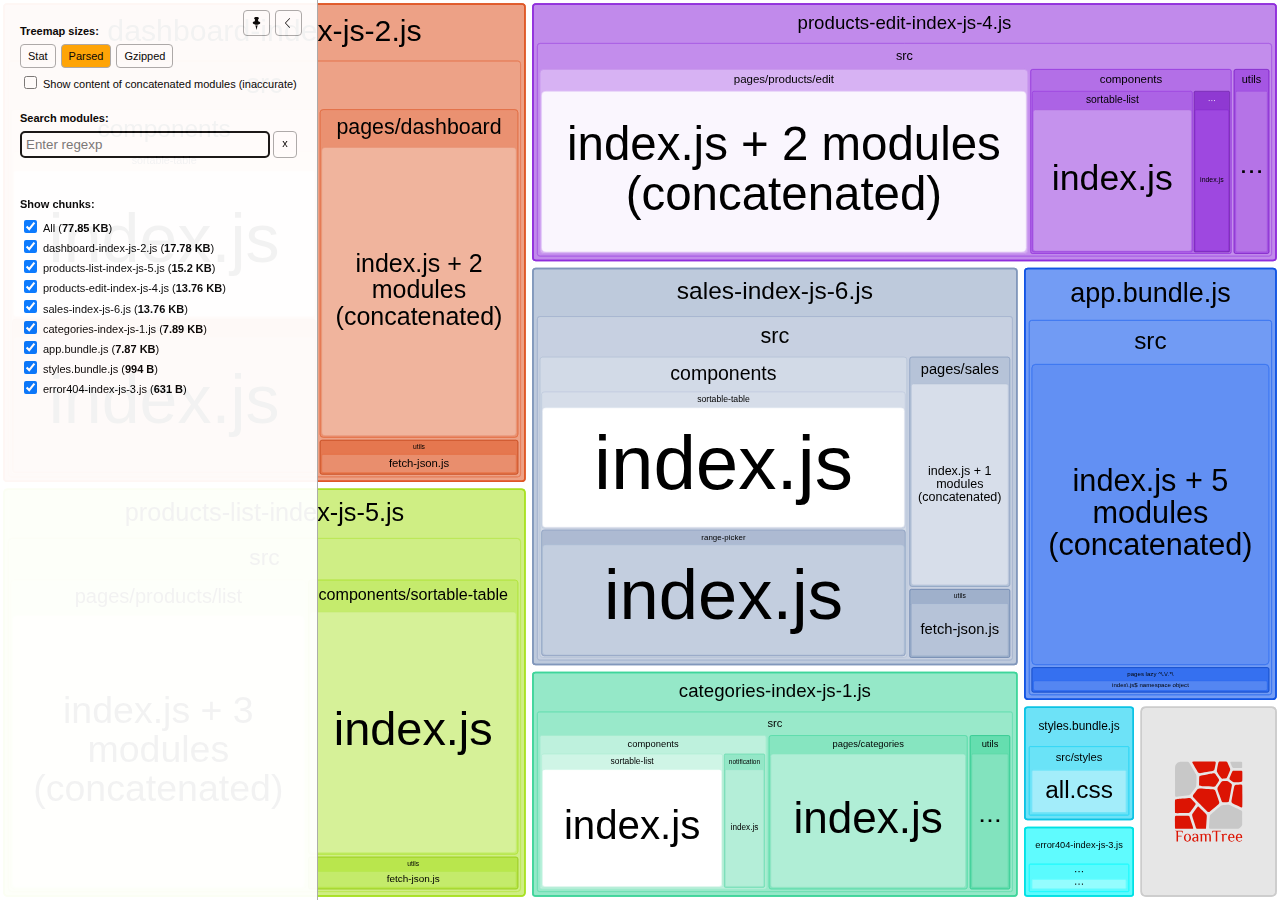
==== commit be1348be: "Updates" ====
--- a/report.html
+++ b/report.html
@@ -3,7 +3,7 @@
   <head>
     <meta charset="UTF-8"/>
     <meta name="viewport" content="width=device-width, initial-scale=1"/>
-    <title>project-structure [24 Apr 2021 at 17:45]</title>
+    <title>project-structure [24 Apr 2021 at 18:01]</title>
     <link rel="shortcut icon" href="[data-uri]" type="image/x-icon" />
 
     <script>
@@ -46,7 +46,7 @@
   <body>
     <div id="app"></div>
     <script>
-      window.chartData = [{"label":"app.bundle.js","isAsset":true,"statSize":7782,"parsedSize":8080,"gzipSize":2916,"groups":[{"label":"src","path":"./src","statSize":7782,"groups":[{"label":"pages lazy ^\\.\\/.*\\","path":"./src/pages lazy ^\\.\\/.*\\","statSize":160,"groups":[{"id":0,"label":"index\\.js$ namespace object","path":"./src/pages lazy ^\\.\\/.*\\/index\\.js$ namespace object","statSize":160,"parsedSize":481,"gzipSize":309}],"parsedSize":481,"gzipSize":309},{"id":2,"label":"index.js + 5 modules (concatenated)","path":"./src/index.js + 5 modules (concatenated)","statSize":7622,"parsedSize":5326,"gzipSize":1759,"concatenated":true,"groups":[{"label":"src","path":"./src/index.js + 5 modules (concatenated)/src","statSize":7622,"groups":[{"id":null,"label":"index.js","path":"./src/index.js + 5 modules (concatenated)/src/index.js","statSize":2584,"parsedSize":1805,"gzipSize":596,"inaccurateSizes":true},{"label":"router","path":"./src/index.js + 5 modules (concatenated)/src/router","statSize":2310,"groups":[{"id":null,"label":"index.js","path":"./src/index.js + 5 modules (concatenated)/src/router/index.js","statSize":1676,"parsedSize":1171,"gzipSize":386,"inaccurateSizes":true},{"id":null,"label":"render-page.js","path":"./src/index.js + 5 modules (concatenated)/src/router/render-page.js","statSize":634,"parsedSize":443,"gzipSize":146,"inaccurateSizes":true}],"parsedSize":1614,"gzipSize":533,"inaccurateSizes":true},{"label":"components","path":"./src/index.js + 5 modules (concatenated)/src/components","statSize":2445,"groups":[{"label":"tooltip","path":"./src/index.js + 5 modules (concatenated)/src/components/tooltip","statSize":1950,"groups":[{"id":null,"label":"index.js","path":"./src/index.js + 5 modules (concatenated)/src/components/tooltip/index.js","statSize":1950,"parsedSize":1362,"gzipSize":450,"inaccurateSizes":true}],"parsedSize":1362,"gzipSize":450,"inaccurateSizes":true},{"label":"menu","path":"./src/index.js + 5 modules (concatenated)/src/components/menu","statSize":495,"groups":[{"id":null,"label":"index.js","path":"./src/index.js + 5 modules (concatenated)/src/components/menu/index.js","statSize":495,"parsedSize":345,"gzipSize":114,"inaccurateSizes":true}],"parsedSize":345,"gzipSize":114,"inaccurateSizes":true}],"parsedSize":1708,"gzipSize":564,"inaccurateSizes":true},{"id":null,"label":"sidebar.js","path":"./src/index.js + 5 modules (concatenated)/src/sidebar.js","statSize":283,"parsedSize":197,"gzipSize":65,"inaccurateSizes":true}],"parsedSize":5326,"gzipSize":1759,"inaccurateSizes":true}]}],"parsedSize":5807,"gzipSize":1986}]},{"label":"categories-index-js-1.js","isAsset":true,"statSize":12410,"parsedSize":8077,"gzipSize":2665,"groups":[{"label":"src","path":"./src","statSize":12410,"groups":[{"label":"pages/categories","path":"./src/pages/categories","statSize":5067,"groups":[{"id":3,"label":"index.js","path":"./src/pages/categories/index.js","statSize":5067,"parsedSize":3355,"gzipSize":1368}],"parsedSize":3355,"gzipSize":1368},{"label":"utils","path":"./src/utils","statSize":1586,"groups":[{"id":9,"label":"fetch-json.js","path":"./src/utils/fetch-json.js","statSize":1586,"parsedSize":710,"gzipSize":429}],"parsedSize":710,"gzipSize":429},{"label":"components","path":"./src/components","statSize":5757,"groups":[{"label":"sortable-list","path":"./src/components/sortable-list","statSize":4767,"groups":[{"id":11,"label":"index.js","path":"./src/components/sortable-list/index.js","statSize":4767,"parsedSize":3108,"gzipSize":1078}],"parsedSize":3108,"gzipSize":1078},{"label":"notification","path":"./src/components/notification","statSize":990,"groups":[{"id":12,"label":"index.js","path":"./src/components/notification/index.js","statSize":990,"parsedSize":715,"gzipSize":386}],"parsedSize":715,"gzipSize":386}],"parsedSize":3823,"gzipSize":1295}],"parsedSize":7888,"gzipSize":2590}]},{"label":"dashboard-index-js-2.js","isAsset":true,"statSize":27491,"parsedSize":18206,"gzipSize":5222,"groups":[{"label":"src","path":"./src","statSize":27491,"groups":[{"label":"utils","path":"./src/utils","statSize":1586,"groups":[{"id":9,"label":"fetch-json.js","path":"./src/utils/fetch-json.js","statSize":1586,"parsedSize":710,"gzipSize":429}],"parsedSize":710,"gzipSize":429},{"label":"pages/dashboard","path":"./src/pages/dashboard","statSize":9514,"groups":[{"id":6,"label":"index.js + 2 modules (concatenated)","path":"./src/pages/dashboard/index.js + 2 modules (concatenated)","statSize":9514,"parsedSize":6365,"gzipSize":2311,"concatenated":true,"groups":[{"label":"src","path":"./src/pages/dashboard/index.js + 2 modules (concatenated)/src","statSize":9499,"groups":[{"label":"pages/dashboard","path":"./src/pages/dashboard/index.js + 2 modules (concatenated)/src/pages/dashboard","statSize":5637,"groups":[{"id":null,"label":"index.js","path":"./src/pages/dashboard/index.js + 2 modules (concatenated)/src/pages/dashboard/index.js","statSize":4382,"parsedSize":2931,"gzipSize":1064,"inaccurateSizes":true},{"id":null,"label":"bestsellers-header.js","path":"./src/pages/dashboard/index.js + 2 modules (concatenated)/src/pages/dashboard/bestsellers-header.js","statSize":1255,"parsedSize":839,"gzipSize":304,"inaccurateSizes":true}],"parsedSize":3771,"gzipSize":1369,"inaccurateSizes":true},{"label":"components/column-chart","path":"./src/pages/dashboard/index.js + 2 modules (concatenated)/src/components/column-chart","statSize":3862,"groups":[{"id":null,"label":"index.js","path":"./src/pages/dashboard/index.js + 2 modules (concatenated)/src/components/column-chart/index.js","statSize":3862,"parsedSize":2583,"gzipSize":938,"inaccurateSizes":true}],"parsedSize":2583,"gzipSize":938,"inaccurateSizes":true}],"parsedSize":6354,"gzipSize":2307,"inaccurateSizes":true}]}],"parsedSize":6365,"gzipSize":2311},{"label":"components","path":"./src/components","statSize":16391,"groups":[{"label":"sortable-table","path":"./src/components/sortable-table","statSize":8536,"groups":[{"id":10,"label":"index.js","path":"./src/components/sortable-table/index.js","statSize":8536,"parsedSize":5661,"gzipSize":1941}],"parsedSize":5661,"gzipSize":1941},{"label":"range-picker","path":"./src/components/range-picker","statSize":7855,"groups":[{"id":13,"label":"index.js","path":"./src/components/range-picker/index.js","statSize":7855,"parsedSize":5234,"gzipSize":1551}],"parsedSize":5234,"gzipSize":1551}],"parsedSize":10895,"gzipSize":3144}],"parsedSize":17970,"gzipSize":5171}]},{"label":"error404-index-js-3.js","isAsset":true,"statSize":675,"parsedSize":631,"gzipSize":454,"groups":[{"label":"src/pages/error404","path":"./src/pages/error404","statSize":675,"groups":[{"id":4,"label":"index.js","path":"./src/pages/error404/index.js","statSize":675,"parsedSize":475,"gzipSize":374}],"parsedSize":475,"gzipSize":374}]},{"label":"products-edit-index-js-4.js","isAsset":true,"statSize":20592,"parsedSize":14094,"gzipSize":4328,"groups":[{"label":"src","path":"./src","statSize":20592,"groups":[{"label":"utils","path":"./src/utils","statSize":1586,"groups":[{"id":9,"label":"fetch-json.js","path":"./src/utils/fetch-json.js","statSize":1586,"parsedSize":710,"gzipSize":429}],"parsedSize":710,"gzipSize":429},{"label":"components","path":"./src/components","statSize":5757,"groups":[{"label":"sortable-list","path":"./src/components/sortable-list","statSize":4767,"groups":[{"id":11,"label":"index.js","path":"./src/components/sortable-list/index.js","statSize":4767,"parsedSize":3108,"gzipSize":1078}],"parsedSize":3108,"gzipSize":1078},{"label":"notification","path":"./src/components/notification","statSize":990,"groups":[{"id":12,"label":"index.js","path":"./src/components/notification/index.js","statSize":990,"parsedSize":715,"gzipSize":386}],"parsedSize":715,"gzipSize":386}],"parsedSize":3823,"gzipSize":1295},{"label":"pages/products/edit","path":"./src/pages/products/edit","statSize":13249,"groups":[{"id":7,"label":"index.js + 2 modules (concatenated)","path":"./src/pages/products/edit/index.js + 2 modules (concatenated)","statSize":13249,"parsedSize":9226,"gzipSize":3031,"concatenated":true,"groups":[{"label":"src","path":"./src/pages/products/edit/index.js + 2 modules (concatenated)/src","statSize":13234,"groups":[{"label":"pages/products/edit","path":"./src/pages/products/edit/index.js + 2 modules (concatenated)/src/pages/products/edit","statSize":2839,"groups":[{"id":null,"label":"index.js","path":"./src/pages/products/edit/index.js + 2 modules (concatenated)/src/pages/products/edit/index.js","statSize":2839,"parsedSize":1976,"gzipSize":649,"inaccurateSizes":true}],"parsedSize":1976,"gzipSize":649,"inaccurateSizes":true},{"label":"components/product-form","path":"./src/pages/products/edit/index.js + 2 modules (concatenated)/src/components/product-form","statSize":10247,"groups":[{"id":null,"label":"index.js","path":"./src/pages/products/edit/index.js + 2 modules (concatenated)/src/components/product-form/index.js","statSize":10247,"parsedSize":7135,"gzipSize":2344,"inaccurateSizes":true}],"parsedSize":7135,"gzipSize":2344,"inaccurateSizes":true},{"label":"utils","path":"./src/pages/products/edit/index.js + 2 modules (concatenated)/src/utils","statSize":148,"groups":[{"id":null,"label":"escape-html.js","path":"./src/pages/products/edit/index.js + 2 modules (concatenated)/src/utils/escape-html.js","statSize":148,"parsedSize":103,"gzipSize":33,"inaccurateSizes":true}],"parsedSize":103,"gzipSize":33,"inaccurateSizes":true}],"parsedSize":9215,"gzipSize":3027,"inaccurateSizes":true}]}],"parsedSize":9226,"gzipSize":3031}],"parsedSize":13759,"gzipSize":4218}]},{"label":"products-list-index-js-5.js","isAsset":true,"statSize":23417,"parsedSize":15560,"gzipSize":4326,"groups":[{"label":"src","path":"./src","statSize":23417,"groups":[{"label":"utils","path":"./src/utils","statSize":1586,"groups":[{"id":9,"label":"fetch-json.js","path":"./src/utils/fetch-json.js","statSize":1586,"parsedSize":710,"gzipSize":429}],"parsedSize":710,"gzipSize":429},{"label":"components/sortable-table","path":"./src/components/sortable-table","statSize":8536,"groups":[{"id":10,"label":"index.js","path":"./src/components/sortable-table/index.js","statSize":8536,"parsedSize":5661,"gzipSize":1941}],"parsedSize":5661,"gzipSize":1941},{"label":"pages/products/list","path":"./src/pages/products/list","statSize":13295,"groups":[{"id":5,"label":"index.js + 3 modules (concatenated)","path":"./src/pages/products/list/index.js + 3 modules (concatenated)","statSize":13295,"parsedSize":8930,"gzipSize":2484,"concatenated":true,"groups":[{"label":"src","path":"./src/pages/products/list/index.js + 3 modules (concatenated)/src","statSize":13290,"groups":[{"label":"pages/products/list","path":"./src/pages/products/list/index.js + 3 modules (concatenated)/src/pages/products/list","statSize":4422,"groups":[{"id":null,"label":"index.js","path":"./src/pages/products/list/index.js + 3 modules (concatenated)/src/pages/products/list/index.js","statSize":3002,"parsedSize":2016,"gzipSize":560,"inaccurateSizes":true},{"id":null,"label":"products-header.js","path":"./src/pages/products/list/index.js + 3 modules (concatenated)/src/pages/products/list/products-header.js","statSize":1420,"parsedSize":953,"gzipSize":265,"inaccurateSizes":true}],"parsedSize":2970,"gzipSize":826,"inaccurateSizes":true},{"label":"components","path":"./src/pages/products/list/index.js + 3 modules (concatenated)/src/components","statSize":8868,"groups":[{"label":"filter-panel","path":"./src/pages/products/list/index.js + 3 modules (concatenated)/src/components/filter-panel","statSize":3479,"groups":[{"id":null,"label":"index.js","path":"./src/pages/products/list/index.js + 3 modules (concatenated)/src/components/filter-panel/index.js","statSize":3479,"parsedSize":2336,"gzipSize":650,"inaccurateSizes":true}],"parsedSize":2336,"gzipSize":650,"inaccurateSizes":true},{"label":"double-slider","path":"./src/pages/products/list/index.js + 3 modules (concatenated)/src/components/double-slider","statSize":5389,"groups":[{"id":null,"label":"index.js","path":"./src/pages/products/list/index.js + 3 modules (concatenated)/src/components/double-slider/index.js","statSize":5389,"parsedSize":3619,"gzipSize":1006,"inaccurateSizes":true}],"parsedSize":3619,"gzipSize":1006,"inaccurateSizes":true}],"parsedSize":5956,"gzipSize":1656,"inaccurateSizes":true}],"parsedSize":8926,"gzipSize":2483,"inaccurateSizes":true}]}],"parsedSize":8930,"gzipSize":2484}],"parsedSize":15301,"gzipSize":4266}]},{"label":"sales-index-js-6.js","isAsset":true,"statSize":21515,"parsedSize":14093,"gzipSize":4119,"groups":[{"label":"src","path":"./src","statSize":21515,"groups":[{"label":"utils","path":"./src/utils","statSize":1586,"groups":[{"id":9,"label":"fetch-json.js","path":"./src/utils/fetch-json.js","statSize":1586,"parsedSize":710,"gzipSize":429}],"parsedSize":710,"gzipSize":429},{"label":"components","path":"./src/components","statSize":16391,"groups":[{"label":"sortable-table","path":"./src/components/sortable-table","statSize":8536,"groups":[{"id":10,"label":"index.js","path":"./src/components/sortable-table/index.js","statSize":8536,"parsedSize":5661,"gzipSize":1941}],"parsedSize":5661,"gzipSize":1941},{"label":"range-picker","path":"./src/components/range-picker","statSize":7855,"groups":[{"id":13,"label":"index.js","path":"./src/components/range-picker/index.js","statSize":7855,"parsedSize":5234,"gzipSize":1551}],"parsedSize":5234,"gzipSize":1551}],"parsedSize":10895,"gzipSize":3144},{"label":"pages/sales","path":"./src/pages/sales","statSize":3538,"groups":[{"id":8,"label":"index.js + 1 modules (concatenated)","path":"./src/pages/sales/index.js + 1 modules (concatenated)","statSize":3538,"parsedSize":2323,"gzipSize":1062,"concatenated":true,"groups":[{"label":"src/pages/sales","path":"./src/pages/sales/index.js + 1 modules (concatenated)/src/pages/sales","statSize":3528,"groups":[{"id":null,"label":"index.js","path":"./src/pages/sales/index.js + 1 modules (concatenated)/src/pages/sales/index.js","statSize":2931,"parsedSize":1924,"gzipSize":879,"inaccurateSizes":true},{"id":null,"label":"orders-header.js","path":"./src/pages/sales/index.js + 1 modules (concatenated)/src/pages/sales/orders-header.js","statSize":597,"parsedSize":391,"gzipSize":179,"inaccurateSizes":true}],"parsedSize":2316,"gzipSize":1058,"inaccurateSizes":true}]}],"parsedSize":2323,"gzipSize":1062}],"parsedSize":13928,"gzipSize":4043}]},{"label":"styles.bundle.js","isAsset":true,"statSize":121,"parsedSize":1000,"gzipSize":506,"groups":[{"label":"src/styles","path":"./src/styles","statSize":121,"groups":[{"id":1,"label":"all.css","path":"./src/styles/all.css","statSize":39,"parsedSize":17,"gzipSize":37},{"id":"","label":"common.css","path":"./src/styles/common.css","statSize":82}],"parsedSize":17,"gzipSize":37}]}];
+      window.chartData = [{"label":"app.bundle.js","isAsset":true,"statSize":7782,"parsedSize":8062,"gzipSize":2911,"groups":[{"label":"src","path":"./src","statSize":7782,"groups":[{"label":"pages lazy ^\\.\\/.*\\","path":"./src/pages lazy ^\\.\\/.*\\","statSize":160,"groups":[{"id":0,"label":"index\\.js$ namespace object","path":"./src/pages lazy ^\\.\\/.*\\/index\\.js$ namespace object","statSize":160,"parsedSize":481,"gzipSize":309}],"parsedSize":481,"gzipSize":309},{"id":2,"label":"index.js + 5 modules (concatenated)","path":"./src/index.js + 5 modules (concatenated)","statSize":7622,"parsedSize":5314,"gzipSize":1751,"concatenated":true,"groups":[{"label":"src","path":"./src/index.js + 5 modules (concatenated)/src","statSize":7622,"groups":[{"id":null,"label":"index.js","path":"./src/index.js + 5 modules (concatenated)/src/index.js","statSize":2584,"parsedSize":1801,"gzipSize":593,"inaccurateSizes":true},{"label":"router","path":"./src/index.js + 5 modules (concatenated)/src/router","statSize":2310,"groups":[{"id":null,"label":"index.js","path":"./src/index.js + 5 modules (concatenated)/src/router/index.js","statSize":1676,"parsedSize":1168,"gzipSize":385,"inaccurateSizes":true},{"id":null,"label":"render-page.js","path":"./src/index.js + 5 modules (concatenated)/src/router/render-page.js","statSize":634,"parsedSize":442,"gzipSize":145,"inaccurateSizes":true}],"parsedSize":1610,"gzipSize":530,"inaccurateSizes":true},{"label":"components","path":"./src/index.js + 5 modules (concatenated)/src/components","statSize":2445,"groups":[{"label":"tooltip","path":"./src/index.js + 5 modules (concatenated)/src/components/tooltip","statSize":1950,"groups":[{"id":null,"label":"index.js","path":"./src/index.js + 5 modules (concatenated)/src/components/tooltip/index.js","statSize":1950,"parsedSize":1359,"gzipSize":447,"inaccurateSizes":true}],"parsedSize":1359,"gzipSize":447,"inaccurateSizes":true},{"label":"menu","path":"./src/index.js + 5 modules (concatenated)/src/components/menu","statSize":495,"groups":[{"id":null,"label":"index.js","path":"./src/index.js + 5 modules (concatenated)/src/components/menu/index.js","statSize":495,"parsedSize":345,"gzipSize":113,"inaccurateSizes":true}],"parsedSize":345,"gzipSize":113,"inaccurateSizes":true}],"parsedSize":1704,"gzipSize":561,"inaccurateSizes":true},{"id":null,"label":"sidebar.js","path":"./src/index.js + 5 modules (concatenated)/src/sidebar.js","statSize":283,"parsedSize":197,"gzipSize":65,"inaccurateSizes":true}],"parsedSize":5314,"gzipSize":1751,"inaccurateSizes":true}]}],"parsedSize":5795,"gzipSize":1977}]},{"label":"categories-index-js-1.js","isAsset":true,"statSize":12410,"parsedSize":8077,"gzipSize":2665,"groups":[{"label":"src","path":"./src","statSize":12410,"groups":[{"label":"pages/categories","path":"./src/pages/categories","statSize":5067,"groups":[{"id":3,"label":"index.js","path":"./src/pages/categories/index.js","statSize":5067,"parsedSize":3355,"gzipSize":1368}],"parsedSize":3355,"gzipSize":1368},{"label":"utils","path":"./src/utils","statSize":1586,"groups":[{"id":9,"label":"fetch-json.js","path":"./src/utils/fetch-json.js","statSize":1586,"parsedSize":710,"gzipSize":429}],"parsedSize":710,"gzipSize":429},{"label":"components","path":"./src/components","statSize":5757,"groups":[{"label":"sortable-list","path":"./src/components/sortable-list","statSize":4767,"groups":[{"id":11,"label":"index.js","path":"./src/components/sortable-list/index.js","statSize":4767,"parsedSize":3108,"gzipSize":1078}],"parsedSize":3108,"gzipSize":1078},{"label":"notification","path":"./src/components/notification","statSize":990,"groups":[{"id":12,"label":"index.js","path":"./src/components/notification/index.js","statSize":990,"parsedSize":715,"gzipSize":386}],"parsedSize":715,"gzipSize":386}],"parsedSize":3823,"gzipSize":1295}],"parsedSize":7888,"gzipSize":2590}]},{"label":"dashboard-index-js-2.js","isAsset":true,"statSize":27491,"parsedSize":18206,"gzipSize":5222,"groups":[{"label":"src","path":"./src","statSize":27491,"groups":[{"label":"utils","path":"./src/utils","statSize":1586,"groups":[{"id":9,"label":"fetch-json.js","path":"./src/utils/fetch-json.js","statSize":1586,"parsedSize":710,"gzipSize":429}],"parsedSize":710,"gzipSize":429},{"label":"pages/dashboard","path":"./src/pages/dashboard","statSize":9514,"groups":[{"id":6,"label":"index.js + 2 modules (concatenated)","path":"./src/pages/dashboard/index.js + 2 modules (concatenated)","statSize":9514,"parsedSize":6365,"gzipSize":2311,"concatenated":true,"groups":[{"label":"src","path":"./src/pages/dashboard/index.js + 2 modules (concatenated)/src","statSize":9499,"groups":[{"label":"pages/dashboard","path":"./src/pages/dashboard/index.js + 2 modules (concatenated)/src/pages/dashboard","statSize":5637,"groups":[{"id":null,"label":"index.js","path":"./src/pages/dashboard/index.js + 2 modules (concatenated)/src/pages/dashboard/index.js","statSize":4382,"parsedSize":2931,"gzipSize":1064,"inaccurateSizes":true},{"id":null,"label":"bestsellers-header.js","path":"./src/pages/dashboard/index.js + 2 modules (concatenated)/src/pages/dashboard/bestsellers-header.js","statSize":1255,"parsedSize":839,"gzipSize":304,"inaccurateSizes":true}],"parsedSize":3771,"gzipSize":1369,"inaccurateSizes":true},{"label":"components/column-chart","path":"./src/pages/dashboard/index.js + 2 modules (concatenated)/src/components/column-chart","statSize":3862,"groups":[{"id":null,"label":"index.js","path":"./src/pages/dashboard/index.js + 2 modules (concatenated)/src/components/column-chart/index.js","statSize":3862,"parsedSize":2583,"gzipSize":938,"inaccurateSizes":true}],"parsedSize":2583,"gzipSize":938,"inaccurateSizes":true}],"parsedSize":6354,"gzipSize":2307,"inaccurateSizes":true}]}],"parsedSize":6365,"gzipSize":2311},{"label":"components","path":"./src/components","statSize":16391,"groups":[{"label":"sortable-table","path":"./src/components/sortable-table","statSize":8536,"groups":[{"id":10,"label":"index.js","path":"./src/components/sortable-table/index.js","statSize":8536,"parsedSize":5661,"gzipSize":1941}],"parsedSize":5661,"gzipSize":1941},{"label":"range-picker","path":"./src/components/range-picker","statSize":7855,"groups":[{"id":13,"label":"index.js","path":"./src/components/range-picker/index.js","statSize":7855,"parsedSize":5234,"gzipSize":1551}],"parsedSize":5234,"gzipSize":1551}],"parsedSize":10895,"gzipSize":3144}],"parsedSize":17970,"gzipSize":5171}]},{"label":"error404-index-js-3.js","isAsset":true,"statSize":675,"parsedSize":631,"gzipSize":454,"groups":[{"label":"src/pages/error404","path":"./src/pages/error404","statSize":675,"groups":[{"id":4,"label":"index.js","path":"./src/pages/error404/index.js","statSize":675,"parsedSize":475,"gzipSize":374}],"parsedSize":475,"gzipSize":374}]},{"label":"products-edit-index-js-4.js","isAsset":true,"statSize":20592,"parsedSize":14094,"gzipSize":4328,"groups":[{"label":"src","path":"./src","statSize":20592,"groups":[{"label":"utils","path":"./src/utils","statSize":1586,"groups":[{"id":9,"label":"fetch-json.js","path":"./src/utils/fetch-json.js","statSize":1586,"parsedSize":710,"gzipSize":429}],"parsedSize":710,"gzipSize":429},{"label":"components","path":"./src/components","statSize":5757,"groups":[{"label":"sortable-list","path":"./src/components/sortable-list","statSize":4767,"groups":[{"id":11,"label":"index.js","path":"./src/components/sortable-list/index.js","statSize":4767,"parsedSize":3108,"gzipSize":1078}],"parsedSize":3108,"gzipSize":1078},{"label":"notification","path":"./src/components/notification","statSize":990,"groups":[{"id":12,"label":"index.js","path":"./src/components/notification/index.js","statSize":990,"parsedSize":715,"gzipSize":386}],"parsedSize":715,"gzipSize":386}],"parsedSize":3823,"gzipSize":1295},{"label":"pages/products/edit","path":"./src/pages/products/edit","statSize":13249,"groups":[{"id":7,"label":"index.js + 2 modules (concatenated)","path":"./src/pages/products/edit/index.js + 2 modules (concatenated)","statSize":13249,"parsedSize":9226,"gzipSize":3031,"concatenated":true,"groups":[{"label":"src","path":"./src/pages/products/edit/index.js + 2 modules (concatenated)/src","statSize":13234,"groups":[{"label":"pages/products/edit","path":"./src/pages/products/edit/index.js + 2 modules (concatenated)/src/pages/products/edit","statSize":2839,"groups":[{"id":null,"label":"index.js","path":"./src/pages/products/edit/index.js + 2 modules (concatenated)/src/pages/products/edit/index.js","statSize":2839,"parsedSize":1976,"gzipSize":649,"inaccurateSizes":true}],"parsedSize":1976,"gzipSize":649,"inaccurateSizes":true},{"label":"components/product-form","path":"./src/pages/products/edit/index.js + 2 modules (concatenated)/src/components/product-form","statSize":10247,"groups":[{"id":null,"label":"index.js","path":"./src/pages/products/edit/index.js + 2 modules (concatenated)/src/components/product-form/index.js","statSize":10247,"parsedSize":7135,"gzipSize":2344,"inaccurateSizes":true}],"parsedSize":7135,"gzipSize":2344,"inaccurateSizes":true},{"label":"utils","path":"./src/pages/products/edit/index.js + 2 modules (concatenated)/src/utils","statSize":148,"groups":[{"id":null,"label":"escape-html.js","path":"./src/pages/products/edit/index.js + 2 modules (concatenated)/src/utils/escape-html.js","statSize":148,"parsedSize":103,"gzipSize":33,"inaccurateSizes":true}],"parsedSize":103,"gzipSize":33,"inaccurateSizes":true}],"parsedSize":9215,"gzipSize":3027,"inaccurateSizes":true}]}],"parsedSize":9226,"gzipSize":3031}],"parsedSize":13759,"gzipSize":4218}]},{"label":"products-list-index-js-5.js","isAsset":true,"statSize":23417,"parsedSize":15560,"gzipSize":4326,"groups":[{"label":"src","path":"./src","statSize":23417,"groups":[{"label":"utils","path":"./src/utils","statSize":1586,"groups":[{"id":9,"label":"fetch-json.js","path":"./src/utils/fetch-json.js","statSize":1586,"parsedSize":710,"gzipSize":429}],"parsedSize":710,"gzipSize":429},{"label":"components/sortable-table","path":"./src/components/sortable-table","statSize":8536,"groups":[{"id":10,"label":"index.js","path":"./src/components/sortable-table/index.js","statSize":8536,"parsedSize":5661,"gzipSize":1941}],"parsedSize":5661,"gzipSize":1941},{"label":"pages/products/list","path":"./src/pages/products/list","statSize":13295,"groups":[{"id":5,"label":"index.js + 3 modules (concatenated)","path":"./src/pages/products/list/index.js + 3 modules (concatenated)","statSize":13295,"parsedSize":8930,"gzipSize":2484,"concatenated":true,"groups":[{"label":"src","path":"./src/pages/products/list/index.js + 3 modules (concatenated)/src","statSize":13290,"groups":[{"label":"pages/products/list","path":"./src/pages/products/list/index.js + 3 modules (concatenated)/src/pages/products/list","statSize":4422,"groups":[{"id":null,"label":"index.js","path":"./src/pages/products/list/index.js + 3 modules (concatenated)/src/pages/products/list/index.js","statSize":3002,"parsedSize":2016,"gzipSize":560,"inaccurateSizes":true},{"id":null,"label":"products-header.js","path":"./src/pages/products/list/index.js + 3 modules (concatenated)/src/pages/products/list/products-header.js","statSize":1420,"parsedSize":953,"gzipSize":265,"inaccurateSizes":true}],"parsedSize":2970,"gzipSize":826,"inaccurateSizes":true},{"label":"components","path":"./src/pages/products/list/index.js + 3 modules (concatenated)/src/components","statSize":8868,"groups":[{"label":"filter-panel","path":"./src/pages/products/list/index.js + 3 modules (concatenated)/src/components/filter-panel","statSize":3479,"groups":[{"id":null,"label":"index.js","path":"./src/pages/products/list/index.js + 3 modules (concatenated)/src/components/filter-panel/index.js","statSize":3479,"parsedSize":2336,"gzipSize":650,"inaccurateSizes":true}],"parsedSize":2336,"gzipSize":650,"inaccurateSizes":true},{"label":"double-slider","path":"./src/pages/products/list/index.js + 3 modules (concatenated)/src/components/double-slider","statSize":5389,"groups":[{"id":null,"label":"index.js","path":"./src/pages/products/list/index.js + 3 modules (concatenated)/src/components/double-slider/index.js","statSize":5389,"parsedSize":3619,"gzipSize":1006,"inaccurateSizes":true}],"parsedSize":3619,"gzipSize":1006,"inaccurateSizes":true}],"parsedSize":5956,"gzipSize":1656,"inaccurateSizes":true}],"parsedSize":8926,"gzipSize":2483,"inaccurateSizes":true}]}],"parsedSize":8930,"gzipSize":2484}],"parsedSize":15301,"gzipSize":4266}]},{"label":"sales-index-js-6.js","isAsset":true,"statSize":21515,"parsedSize":14093,"gzipSize":4119,"groups":[{"label":"src","path":"./src","statSize":21515,"groups":[{"label":"utils","path":"./src/utils","statSize":1586,"groups":[{"id":9,"label":"fetch-json.js","path":"./src/utils/fetch-json.js","statSize":1586,"parsedSize":710,"gzipSize":429}],"parsedSize":710,"gzipSize":429},{"label":"components","path":"./src/components","statSize":16391,"groups":[{"label":"sortable-table","path":"./src/components/sortable-table","statSize":8536,"groups":[{"id":10,"label":"index.js","path":"./src/components/sortable-table/index.js","statSize":8536,"parsedSize":5661,"gzipSize":1941}],"parsedSize":5661,"gzipSize":1941},{"label":"range-picker","path":"./src/components/range-picker","statSize":7855,"groups":[{"id":13,"label":"index.js","path":"./src/components/range-picker/index.js","statSize":7855,"parsedSize":5234,"gzipSize":1551}],"parsedSize":5234,"gzipSize":1551}],"parsedSize":10895,"gzipSize":3144},{"label":"pages/sales","path":"./src/pages/sales","statSize":3538,"groups":[{"id":8,"label":"index.js + 1 modules (concatenated)","path":"./src/pages/sales/index.js + 1 modules (concatenated)","statSize":3538,"parsedSize":2323,"gzipSize":1062,"concatenated":true,"groups":[{"label":"src/pages/sales","path":"./src/pages/sales/index.js + 1 modules (concatenated)/src/pages/sales","statSize":3528,"groups":[{"id":null,"label":"index.js","path":"./src/pages/sales/index.js + 1 modules (concatenated)/src/pages/sales/index.js","statSize":2931,"parsedSize":1924,"gzipSize":879,"inaccurateSizes":true},{"id":null,"label":"orders-header.js","path":"./src/pages/sales/index.js + 1 modules (concatenated)/src/pages/sales/orders-header.js","statSize":597,"parsedSize":391,"gzipSize":179,"inaccurateSizes":true}],"parsedSize":2316,"gzipSize":1058,"inaccurateSizes":true}]}],"parsedSize":2323,"gzipSize":1062}],"parsedSize":13928,"gzipSize":4043}]},{"label":"styles.bundle.js","isAsset":true,"statSize":121,"parsedSize":994,"gzipSize":500,"groups":[{"label":"src/styles","path":"./src/styles","statSize":121,"groups":[{"id":1,"label":"all.css","path":"./src/styles/all.css","statSize":39,"parsedSize":17,"gzipSize":37},{"id":"","label":"common.css","path":"./src/styles/common.css","statSize":82}],"parsedSize":17,"gzipSize":37}]}];
       window.defaultSizes = "parsed";
     </script>
   </body>
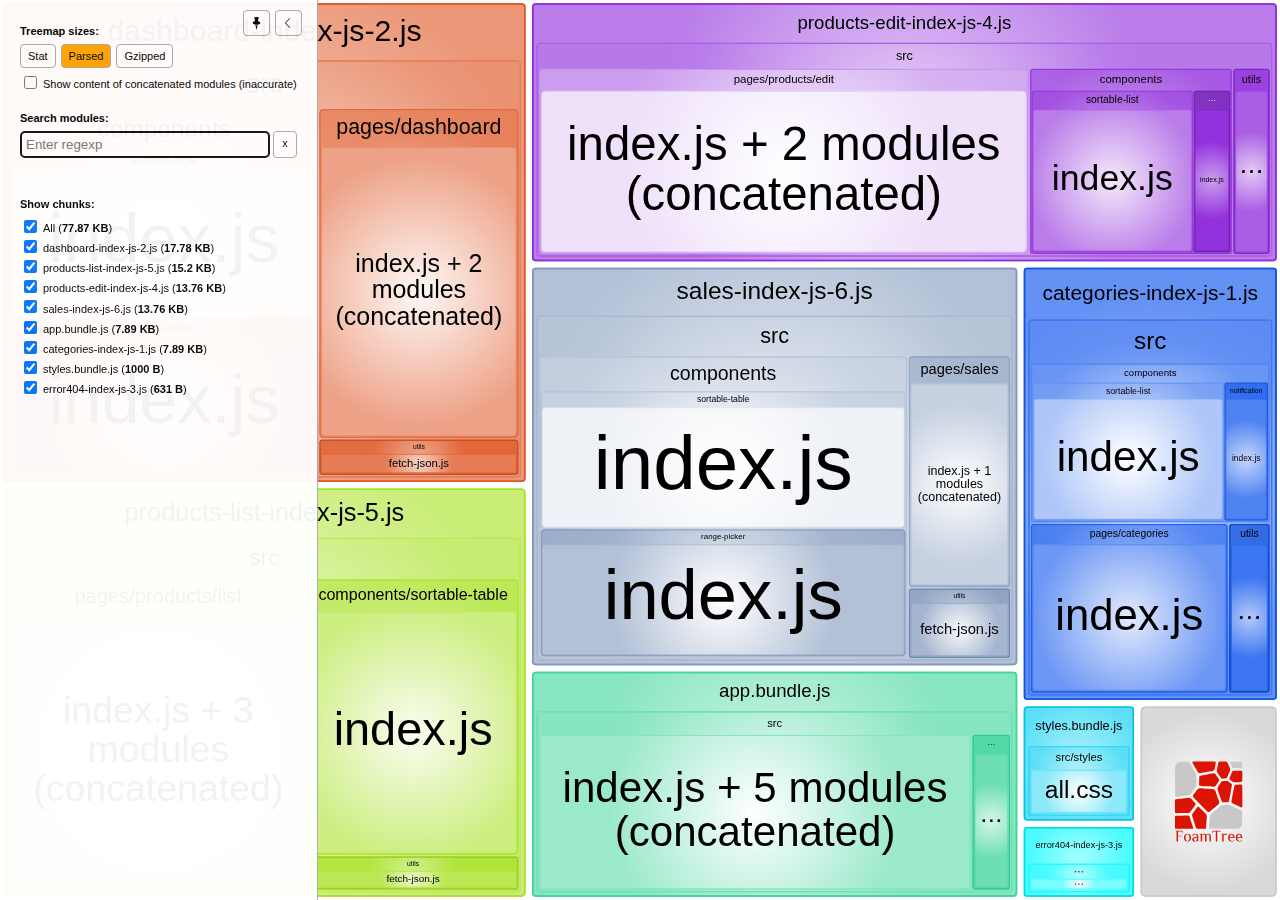
==== commit e2e93cec: "Updates" ====
--- a/report.html
+++ b/report.html
@@ -3,7 +3,7 @@
   <head>
     <meta charset="UTF-8"/>
     <meta name="viewport" content="width=device-width, initial-scale=1"/>
-    <title>project-structure [24 Apr 2021 at 18:01]</title>
+    <title>project-structure [24 Apr 2021 at 18:07]</title>
     <link rel="shortcut icon" href="[data-uri]" type="image/x-icon" />
 
     <script>
@@ -46,7 +46,7 @@
   <body>
     <div id="app"></div>
     <script>
-      window.chartData = [{"label":"app.bundle.js","isAsset":true,"statSize":7782,"parsedSize":8062,"gzipSize":2911,"groups":[{"label":"src","path":"./src","statSize":7782,"groups":[{"label":"pages lazy ^\\.\\/.*\\","path":"./src/pages lazy ^\\.\\/.*\\","statSize":160,"groups":[{"id":0,"label":"index\\.js$ namespace object","path":"./src/pages lazy ^\\.\\/.*\\/index\\.js$ namespace object","statSize":160,"parsedSize":481,"gzipSize":309}],"parsedSize":481,"gzipSize":309},{"id":2,"label":"index.js + 5 modules (concatenated)","path":"./src/index.js + 5 modules (concatenated)","statSize":7622,"parsedSize":5314,"gzipSize":1751,"concatenated":true,"groups":[{"label":"src","path":"./src/index.js + 5 modules (concatenated)/src","statSize":7622,"groups":[{"id":null,"label":"index.js","path":"./src/index.js + 5 modules (concatenated)/src/index.js","statSize":2584,"parsedSize":1801,"gzipSize":593,"inaccurateSizes":true},{"label":"router","path":"./src/index.js + 5 modules (concatenated)/src/router","statSize":2310,"groups":[{"id":null,"label":"index.js","path":"./src/index.js + 5 modules (concatenated)/src/router/index.js","statSize":1676,"parsedSize":1168,"gzipSize":385,"inaccurateSizes":true},{"id":null,"label":"render-page.js","path":"./src/index.js + 5 modules (concatenated)/src/router/render-page.js","statSize":634,"parsedSize":442,"gzipSize":145,"inaccurateSizes":true}],"parsedSize":1610,"gzipSize":530,"inaccurateSizes":true},{"label":"components","path":"./src/index.js + 5 modules (concatenated)/src/components","statSize":2445,"groups":[{"label":"tooltip","path":"./src/index.js + 5 modules (concatenated)/src/components/tooltip","statSize":1950,"groups":[{"id":null,"label":"index.js","path":"./src/index.js + 5 modules (concatenated)/src/components/tooltip/index.js","statSize":1950,"parsedSize":1359,"gzipSize":447,"inaccurateSizes":true}],"parsedSize":1359,"gzipSize":447,"inaccurateSizes":true},{"label":"menu","path":"./src/index.js + 5 modules (concatenated)/src/components/menu","statSize":495,"groups":[{"id":null,"label":"index.js","path":"./src/index.js + 5 modules (concatenated)/src/components/menu/index.js","statSize":495,"parsedSize":345,"gzipSize":113,"inaccurateSizes":true}],"parsedSize":345,"gzipSize":113,"inaccurateSizes":true}],"parsedSize":1704,"gzipSize":561,"inaccurateSizes":true},{"id":null,"label":"sidebar.js","path":"./src/index.js + 5 modules (concatenated)/src/sidebar.js","statSize":283,"parsedSize":197,"gzipSize":65,"inaccurateSizes":true}],"parsedSize":5314,"gzipSize":1751,"inaccurateSizes":true}]}],"parsedSize":5795,"gzipSize":1977}]},{"label":"categories-index-js-1.js","isAsset":true,"statSize":12410,"parsedSize":8077,"gzipSize":2665,"groups":[{"label":"src","path":"./src","statSize":12410,"groups":[{"label":"pages/categories","path":"./src/pages/categories","statSize":5067,"groups":[{"id":3,"label":"index.js","path":"./src/pages/categories/index.js","statSize":5067,"parsedSize":3355,"gzipSize":1368}],"parsedSize":3355,"gzipSize":1368},{"label":"utils","path":"./src/utils","statSize":1586,"groups":[{"id":9,"label":"fetch-json.js","path":"./src/utils/fetch-json.js","statSize":1586,"parsedSize":710,"gzipSize":429}],"parsedSize":710,"gzipSize":429},{"label":"components","path":"./src/components","statSize":5757,"groups":[{"label":"sortable-list","path":"./src/components/sortable-list","statSize":4767,"groups":[{"id":11,"label":"index.js","path":"./src/components/sortable-list/index.js","statSize":4767,"parsedSize":3108,"gzipSize":1078}],"parsedSize":3108,"gzipSize":1078},{"label":"notification","path":"./src/components/notification","statSize":990,"groups":[{"id":12,"label":"index.js","path":"./src/components/notification/index.js","statSize":990,"parsedSize":715,"gzipSize":386}],"parsedSize":715,"gzipSize":386}],"parsedSize":3823,"gzipSize":1295}],"parsedSize":7888,"gzipSize":2590}]},{"label":"dashboard-index-js-2.js","isAsset":true,"statSize":27491,"parsedSize":18206,"gzipSize":5222,"groups":[{"label":"src","path":"./src","statSize":27491,"groups":[{"label":"utils","path":"./src/utils","statSize":1586,"groups":[{"id":9,"label":"fetch-json.js","path":"./src/utils/fetch-json.js","statSize":1586,"parsedSize":710,"gzipSize":429}],"parsedSize":710,"gzipSize":429},{"label":"pages/dashboard","path":"./src/pages/dashboard","statSize":9514,"groups":[{"id":6,"label":"index.js + 2 modules (concatenated)","path":"./src/pages/dashboard/index.js + 2 modules (concatenated)","statSize":9514,"parsedSize":6365,"gzipSize":2311,"concatenated":true,"groups":[{"label":"src","path":"./src/pages/dashboard/index.js + 2 modules (concatenated)/src","statSize":9499,"groups":[{"label":"pages/dashboard","path":"./src/pages/dashboard/index.js + 2 modules (concatenated)/src/pages/dashboard","statSize":5637,"groups":[{"id":null,"label":"index.js","path":"./src/pages/dashboard/index.js + 2 modules (concatenated)/src/pages/dashboard/index.js","statSize":4382,"parsedSize":2931,"gzipSize":1064,"inaccurateSizes":true},{"id":null,"label":"bestsellers-header.js","path":"./src/pages/dashboard/index.js + 2 modules (concatenated)/src/pages/dashboard/bestsellers-header.js","statSize":1255,"parsedSize":839,"gzipSize":304,"inaccurateSizes":true}],"parsedSize":3771,"gzipSize":1369,"inaccurateSizes":true},{"label":"components/column-chart","path":"./src/pages/dashboard/index.js + 2 modules (concatenated)/src/components/column-chart","statSize":3862,"groups":[{"id":null,"label":"index.js","path":"./src/pages/dashboard/index.js + 2 modules (concatenated)/src/components/column-chart/index.js","statSize":3862,"parsedSize":2583,"gzipSize":938,"inaccurateSizes":true}],"parsedSize":2583,"gzipSize":938,"inaccurateSizes":true}],"parsedSize":6354,"gzipSize":2307,"inaccurateSizes":true}]}],"parsedSize":6365,"gzipSize":2311},{"label":"components","path":"./src/components","statSize":16391,"groups":[{"label":"sortable-table","path":"./src/components/sortable-table","statSize":8536,"groups":[{"id":10,"label":"index.js","path":"./src/components/sortable-table/index.js","statSize":8536,"parsedSize":5661,"gzipSize":1941}],"parsedSize":5661,"gzipSize":1941},{"label":"range-picker","path":"./src/components/range-picker","statSize":7855,"groups":[{"id":13,"label":"index.js","path":"./src/components/range-picker/index.js","statSize":7855,"parsedSize":5234,"gzipSize":1551}],"parsedSize":5234,"gzipSize":1551}],"parsedSize":10895,"gzipSize":3144}],"parsedSize":17970,"gzipSize":5171}]},{"label":"error404-index-js-3.js","isAsset":true,"statSize":675,"parsedSize":631,"gzipSize":454,"groups":[{"label":"src/pages/error404","path":"./src/pages/error404","statSize":675,"groups":[{"id":4,"label":"index.js","path":"./src/pages/error404/index.js","statSize":675,"parsedSize":475,"gzipSize":374}],"parsedSize":475,"gzipSize":374}]},{"label":"products-edit-index-js-4.js","isAsset":true,"statSize":20592,"parsedSize":14094,"gzipSize":4328,"groups":[{"label":"src","path":"./src","statSize":20592,"groups":[{"label":"utils","path":"./src/utils","statSize":1586,"groups":[{"id":9,"label":"fetch-json.js","path":"./src/utils/fetch-json.js","statSize":1586,"parsedSize":710,"gzipSize":429}],"parsedSize":710,"gzipSize":429},{"label":"components","path":"./src/components","statSize":5757,"groups":[{"label":"sortable-list","path":"./src/components/sortable-list","statSize":4767,"groups":[{"id":11,"label":"index.js","path":"./src/components/sortable-list/index.js","statSize":4767,"parsedSize":3108,"gzipSize":1078}],"parsedSize":3108,"gzipSize":1078},{"label":"notification","path":"./src/components/notification","statSize":990,"groups":[{"id":12,"label":"index.js","path":"./src/components/notification/index.js","statSize":990,"parsedSize":715,"gzipSize":386}],"parsedSize":715,"gzipSize":386}],"parsedSize":3823,"gzipSize":1295},{"label":"pages/products/edit","path":"./src/pages/products/edit","statSize":13249,"groups":[{"id":7,"label":"index.js + 2 modules (concatenated)","path":"./src/pages/products/edit/index.js + 2 modules (concatenated)","statSize":13249,"parsedSize":9226,"gzipSize":3031,"concatenated":true,"groups":[{"label":"src","path":"./src/pages/products/edit/index.js + 2 modules (concatenated)/src","statSize":13234,"groups":[{"label":"pages/products/edit","path":"./src/pages/products/edit/index.js + 2 modules (concatenated)/src/pages/products/edit","statSize":2839,"groups":[{"id":null,"label":"index.js","path":"./src/pages/products/edit/index.js + 2 modules (concatenated)/src/pages/products/edit/index.js","statSize":2839,"parsedSize":1976,"gzipSize":649,"inaccurateSizes":true}],"parsedSize":1976,"gzipSize":649,"inaccurateSizes":true},{"label":"components/product-form","path":"./src/pages/products/edit/index.js + 2 modules (concatenated)/src/components/product-form","statSize":10247,"groups":[{"id":null,"label":"index.js","path":"./src/pages/products/edit/index.js + 2 modules (concatenated)/src/components/product-form/index.js","statSize":10247,"parsedSize":7135,"gzipSize":2344,"inaccurateSizes":true}],"parsedSize":7135,"gzipSize":2344,"inaccurateSizes":true},{"label":"utils","path":"./src/pages/products/edit/index.js + 2 modules (concatenated)/src/utils","statSize":148,"groups":[{"id":null,"label":"escape-html.js","path":"./src/pages/products/edit/index.js + 2 modules (concatenated)/src/utils/escape-html.js","statSize":148,"parsedSize":103,"gzipSize":33,"inaccurateSizes":true}],"parsedSize":103,"gzipSize":33,"inaccurateSizes":true}],"parsedSize":9215,"gzipSize":3027,"inaccurateSizes":true}]}],"parsedSize":9226,"gzipSize":3031}],"parsedSize":13759,"gzipSize":4218}]},{"label":"products-list-index-js-5.js","isAsset":true,"statSize":23417,"parsedSize":15560,"gzipSize":4326,"groups":[{"label":"src","path":"./src","statSize":23417,"groups":[{"label":"utils","path":"./src/utils","statSize":1586,"groups":[{"id":9,"label":"fetch-json.js","path":"./src/utils/fetch-json.js","statSize":1586,"parsedSize":710,"gzipSize":429}],"parsedSize":710,"gzipSize":429},{"label":"components/sortable-table","path":"./src/components/sortable-table","statSize":8536,"groups":[{"id":10,"label":"index.js","path":"./src/components/sortable-table/index.js","statSize":8536,"parsedSize":5661,"gzipSize":1941}],"parsedSize":5661,"gzipSize":1941},{"label":"pages/products/list","path":"./src/pages/products/list","statSize":13295,"groups":[{"id":5,"label":"index.js + 3 modules (concatenated)","path":"./src/pages/products/list/index.js + 3 modules (concatenated)","statSize":13295,"parsedSize":8930,"gzipSize":2484,"concatenated":true,"groups":[{"label":"src","path":"./src/pages/products/list/index.js + 3 modules (concatenated)/src","statSize":13290,"groups":[{"label":"pages/products/list","path":"./src/pages/products/list/index.js + 3 modules (concatenated)/src/pages/products/list","statSize":4422,"groups":[{"id":null,"label":"index.js","path":"./src/pages/products/list/index.js + 3 modules (concatenated)/src/pages/products/list/index.js","statSize":3002,"parsedSize":2016,"gzipSize":560,"inaccurateSizes":true},{"id":null,"label":"products-header.js","path":"./src/pages/products/list/index.js + 3 modules (concatenated)/src/pages/products/list/products-header.js","statSize":1420,"parsedSize":953,"gzipSize":265,"inaccurateSizes":true}],"parsedSize":2970,"gzipSize":826,"inaccurateSizes":true},{"label":"components","path":"./src/pages/products/list/index.js + 3 modules (concatenated)/src/components","statSize":8868,"groups":[{"label":"filter-panel","path":"./src/pages/products/list/index.js + 3 modules (concatenated)/src/components/filter-panel","statSize":3479,"groups":[{"id":null,"label":"index.js","path":"./src/pages/products/list/index.js + 3 modules (concatenated)/src/components/filter-panel/index.js","statSize":3479,"parsedSize":2336,"gzipSize":650,"inaccurateSizes":true}],"parsedSize":2336,"gzipSize":650,"inaccurateSizes":true},{"label":"double-slider","path":"./src/pages/products/list/index.js + 3 modules (concatenated)/src/components/double-slider","statSize":5389,"groups":[{"id":null,"label":"index.js","path":"./src/pages/products/list/index.js + 3 modules (concatenated)/src/components/double-slider/index.js","statSize":5389,"parsedSize":3619,"gzipSize":1006,"inaccurateSizes":true}],"parsedSize":3619,"gzipSize":1006,"inaccurateSizes":true}],"parsedSize":5956,"gzipSize":1656,"inaccurateSizes":true}],"parsedSize":8926,"gzipSize":2483,"inaccurateSizes":true}]}],"parsedSize":8930,"gzipSize":2484}],"parsedSize":15301,"gzipSize":4266}]},{"label":"sales-index-js-6.js","isAsset":true,"statSize":21515,"parsedSize":14093,"gzipSize":4119,"groups":[{"label":"src","path":"./src","statSize":21515,"groups":[{"label":"utils","path":"./src/utils","statSize":1586,"groups":[{"id":9,"label":"fetch-json.js","path":"./src/utils/fetch-json.js","statSize":1586,"parsedSize":710,"gzipSize":429}],"parsedSize":710,"gzipSize":429},{"label":"components","path":"./src/components","statSize":16391,"groups":[{"label":"sortable-table","path":"./src/components/sortable-table","statSize":8536,"groups":[{"id":10,"label":"index.js","path":"./src/components/sortable-table/index.js","statSize":8536,"parsedSize":5661,"gzipSize":1941}],"parsedSize":5661,"gzipSize":1941},{"label":"range-picker","path":"./src/components/range-picker","statSize":7855,"groups":[{"id":13,"label":"index.js","path":"./src/components/range-picker/index.js","statSize":7855,"parsedSize":5234,"gzipSize":1551}],"parsedSize":5234,"gzipSize":1551}],"parsedSize":10895,"gzipSize":3144},{"label":"pages/sales","path":"./src/pages/sales","statSize":3538,"groups":[{"id":8,"label":"index.js + 1 modules (concatenated)","path":"./src/pages/sales/index.js + 1 modules (concatenated)","statSize":3538,"parsedSize":2323,"gzipSize":1062,"concatenated":true,"groups":[{"label":"src/pages/sales","path":"./src/pages/sales/index.js + 1 modules (concatenated)/src/pages/sales","statSize":3528,"groups":[{"id":null,"label":"index.js","path":"./src/pages/sales/index.js + 1 modules (concatenated)/src/pages/sales/index.js","statSize":2931,"parsedSize":1924,"gzipSize":879,"inaccurateSizes":true},{"id":null,"label":"orders-header.js","path":"./src/pages/sales/index.js + 1 modules (concatenated)/src/pages/sales/orders-header.js","statSize":597,"parsedSize":391,"gzipSize":179,"inaccurateSizes":true}],"parsedSize":2316,"gzipSize":1058,"inaccurateSizes":true}]}],"parsedSize":2323,"gzipSize":1062}],"parsedSize":13928,"gzipSize":4043}]},{"label":"styles.bundle.js","isAsset":true,"statSize":121,"parsedSize":994,"gzipSize":500,"groups":[{"label":"src/styles","path":"./src/styles","statSize":121,"groups":[{"id":1,"label":"all.css","path":"./src/styles/all.css","statSize":39,"parsedSize":17,"gzipSize":37},{"id":"","label":"common.css","path":"./src/styles/common.css","statSize":82}],"parsedSize":17,"gzipSize":37}]}];
+      window.chartData = [{"label":"app.bundle.js","isAsset":true,"statSize":7782,"parsedSize":8080,"gzipSize":2916,"groups":[{"label":"src","path":"./src","statSize":7782,"groups":[{"label":"pages lazy ^\\.\\/.*\\","path":"./src/pages lazy ^\\.\\/.*\\","statSize":160,"groups":[{"id":0,"label":"index\\.js$ namespace object","path":"./src/pages lazy ^\\.\\/.*\\/index\\.js$ namespace object","statSize":160,"parsedSize":481,"gzipSize":309}],"parsedSize":481,"gzipSize":309},{"id":2,"label":"index.js + 5 modules (concatenated)","path":"./src/index.js + 5 modules (concatenated)","statSize":7622,"parsedSize":5326,"gzipSize":1759,"concatenated":true,"groups":[{"label":"src","path":"./src/index.js + 5 modules (concatenated)/src","statSize":7622,"groups":[{"id":null,"label":"index.js","path":"./src/index.js + 5 modules (concatenated)/src/index.js","statSize":2584,"parsedSize":1805,"gzipSize":596,"inaccurateSizes":true},{"label":"router","path":"./src/index.js + 5 modules (concatenated)/src/router","statSize":2310,"groups":[{"id":null,"label":"index.js","path":"./src/index.js + 5 modules (concatenated)/src/router/index.js","statSize":1676,"parsedSize":1171,"gzipSize":386,"inaccurateSizes":true},{"id":null,"label":"render-page.js","path":"./src/index.js + 5 modules (concatenated)/src/router/render-page.js","statSize":634,"parsedSize":443,"gzipSize":146,"inaccurateSizes":true}],"parsedSize":1614,"gzipSize":533,"inaccurateSizes":true},{"label":"components","path":"./src/index.js + 5 modules (concatenated)/src/components","statSize":2445,"groups":[{"label":"tooltip","path":"./src/index.js + 5 modules (concatenated)/src/components/tooltip","statSize":1950,"groups":[{"id":null,"label":"index.js","path":"./src/index.js + 5 modules (concatenated)/src/components/tooltip/index.js","statSize":1950,"parsedSize":1362,"gzipSize":450,"inaccurateSizes":true}],"parsedSize":1362,"gzipSize":450,"inaccurateSizes":true},{"label":"menu","path":"./src/index.js + 5 modules (concatenated)/src/components/menu","statSize":495,"groups":[{"id":null,"label":"index.js","path":"./src/index.js + 5 modules (concatenated)/src/components/menu/index.js","statSize":495,"parsedSize":345,"gzipSize":114,"inaccurateSizes":true}],"parsedSize":345,"gzipSize":114,"inaccurateSizes":true}],"parsedSize":1708,"gzipSize":564,"inaccurateSizes":true},{"id":null,"label":"sidebar.js","path":"./src/index.js + 5 modules (concatenated)/src/sidebar.js","statSize":283,"parsedSize":197,"gzipSize":65,"inaccurateSizes":true}],"parsedSize":5326,"gzipSize":1759,"inaccurateSizes":true}]}],"parsedSize":5807,"gzipSize":1986}]},{"label":"categories-index-js-1.js","isAsset":true,"statSize":12410,"parsedSize":8077,"gzipSize":2665,"groups":[{"label":"src","path":"./src","statSize":12410,"groups":[{"label":"pages/categories","path":"./src/pages/categories","statSize":5067,"groups":[{"id":3,"label":"index.js","path":"./src/pages/categories/index.js","statSize":5067,"parsedSize":3355,"gzipSize":1368}],"parsedSize":3355,"gzipSize":1368},{"label":"utils","path":"./src/utils","statSize":1586,"groups":[{"id":9,"label":"fetch-json.js","path":"./src/utils/fetch-json.js","statSize":1586,"parsedSize":710,"gzipSize":429}],"parsedSize":710,"gzipSize":429},{"label":"components","path":"./src/components","statSize":5757,"groups":[{"label":"sortable-list","path":"./src/components/sortable-list","statSize":4767,"groups":[{"id":11,"label":"index.js","path":"./src/components/sortable-list/index.js","statSize":4767,"parsedSize":3108,"gzipSize":1078}],"parsedSize":3108,"gzipSize":1078},{"label":"notification","path":"./src/components/notification","statSize":990,"groups":[{"id":12,"label":"index.js","path":"./src/components/notification/index.js","statSize":990,"parsedSize":715,"gzipSize":386}],"parsedSize":715,"gzipSize":386}],"parsedSize":3823,"gzipSize":1295}],"parsedSize":7888,"gzipSize":2590}]},{"label":"dashboard-index-js-2.js","isAsset":true,"statSize":27491,"parsedSize":18206,"gzipSize":5222,"groups":[{"label":"src","path":"./src","statSize":27491,"groups":[{"label":"utils","path":"./src/utils","statSize":1586,"groups":[{"id":9,"label":"fetch-json.js","path":"./src/utils/fetch-json.js","statSize":1586,"parsedSize":710,"gzipSize":429}],"parsedSize":710,"gzipSize":429},{"label":"pages/dashboard","path":"./src/pages/dashboard","statSize":9514,"groups":[{"id":6,"label":"index.js + 2 modules (concatenated)","path":"./src/pages/dashboard/index.js + 2 modules (concatenated)","statSize":9514,"parsedSize":6365,"gzipSize":2311,"concatenated":true,"groups":[{"label":"src","path":"./src/pages/dashboard/index.js + 2 modules (concatenated)/src","statSize":9499,"groups":[{"label":"pages/dashboard","path":"./src/pages/dashboard/index.js + 2 modules (concatenated)/src/pages/dashboard","statSize":5637,"groups":[{"id":null,"label":"index.js","path":"./src/pages/dashboard/index.js + 2 modules (concatenated)/src/pages/dashboard/index.js","statSize":4382,"parsedSize":2931,"gzipSize":1064,"inaccurateSizes":true},{"id":null,"label":"bestsellers-header.js","path":"./src/pages/dashboard/index.js + 2 modules (concatenated)/src/pages/dashboard/bestsellers-header.js","statSize":1255,"parsedSize":839,"gzipSize":304,"inaccurateSizes":true}],"parsedSize":3771,"gzipSize":1369,"inaccurateSizes":true},{"label":"components/column-chart","path":"./src/pages/dashboard/index.js + 2 modules (concatenated)/src/components/column-chart","statSize":3862,"groups":[{"id":null,"label":"index.js","path":"./src/pages/dashboard/index.js + 2 modules (concatenated)/src/components/column-chart/index.js","statSize":3862,"parsedSize":2583,"gzipSize":938,"inaccurateSizes":true}],"parsedSize":2583,"gzipSize":938,"inaccurateSizes":true}],"parsedSize":6354,"gzipSize":2307,"inaccurateSizes":true}]}],"parsedSize":6365,"gzipSize":2311},{"label":"components","path":"./src/components","statSize":16391,"groups":[{"label":"sortable-table","path":"./src/components/sortable-table","statSize":8536,"groups":[{"id":10,"label":"index.js","path":"./src/components/sortable-table/index.js","statSize":8536,"parsedSize":5661,"gzipSize":1941}],"parsedSize":5661,"gzipSize":1941},{"label":"range-picker","path":"./src/components/range-picker","statSize":7855,"groups":[{"id":13,"label":"index.js","path":"./src/components/range-picker/index.js","statSize":7855,"parsedSize":5234,"gzipSize":1551}],"parsedSize":5234,"gzipSize":1551}],"parsedSize":10895,"gzipSize":3144}],"parsedSize":17970,"gzipSize":5171}]},{"label":"error404-index-js-3.js","isAsset":true,"statSize":675,"parsedSize":631,"gzipSize":454,"groups":[{"label":"src/pages/error404","path":"./src/pages/error404","statSize":675,"groups":[{"id":4,"label":"index.js","path":"./src/pages/error404/index.js","statSize":675,"parsedSize":475,"gzipSize":374}],"parsedSize":475,"gzipSize":374}]},{"label":"products-edit-index-js-4.js","isAsset":true,"statSize":20592,"parsedSize":14094,"gzipSize":4328,"groups":[{"label":"src","path":"./src","statSize":20592,"groups":[{"label":"utils","path":"./src/utils","statSize":1586,"groups":[{"id":9,"label":"fetch-json.js","path":"./src/utils/fetch-json.js","statSize":1586,"parsedSize":710,"gzipSize":429}],"parsedSize":710,"gzipSize":429},{"label":"components","path":"./src/components","statSize":5757,"groups":[{"label":"sortable-list","path":"./src/components/sortable-list","statSize":4767,"groups":[{"id":11,"label":"index.js","path":"./src/components/sortable-list/index.js","statSize":4767,"parsedSize":3108,"gzipSize":1078}],"parsedSize":3108,"gzipSize":1078},{"label":"notification","path":"./src/components/notification","statSize":990,"groups":[{"id":12,"label":"index.js","path":"./src/components/notification/index.js","statSize":990,"parsedSize":715,"gzipSize":386}],"parsedSize":715,"gzipSize":386}],"parsedSize":3823,"gzipSize":1295},{"label":"pages/products/edit","path":"./src/pages/products/edit","statSize":13249,"groups":[{"id":7,"label":"index.js + 2 modules (concatenated)","path":"./src/pages/products/edit/index.js + 2 modules (concatenated)","statSize":13249,"parsedSize":9226,"gzipSize":3031,"concatenated":true,"groups":[{"label":"src","path":"./src/pages/products/edit/index.js + 2 modules (concatenated)/src","statSize":13234,"groups":[{"label":"pages/products/edit","path":"./src/pages/products/edit/index.js + 2 modules (concatenated)/src/pages/products/edit","statSize":2839,"groups":[{"id":null,"label":"index.js","path":"./src/pages/products/edit/index.js + 2 modules (concatenated)/src/pages/products/edit/index.js","statSize":2839,"parsedSize":1976,"gzipSize":649,"inaccurateSizes":true}],"parsedSize":1976,"gzipSize":649,"inaccurateSizes":true},{"label":"components/product-form","path":"./src/pages/products/edit/index.js + 2 modules (concatenated)/src/components/product-form","statSize":10247,"groups":[{"id":null,"label":"index.js","path":"./src/pages/products/edit/index.js + 2 modules (concatenated)/src/components/product-form/index.js","statSize":10247,"parsedSize":7135,"gzipSize":2344,"inaccurateSizes":true}],"parsedSize":7135,"gzipSize":2344,"inaccurateSizes":true},{"label":"utils","path":"./src/pages/products/edit/index.js + 2 modules (concatenated)/src/utils","statSize":148,"groups":[{"id":null,"label":"escape-html.js","path":"./src/pages/products/edit/index.js + 2 modules (concatenated)/src/utils/escape-html.js","statSize":148,"parsedSize":103,"gzipSize":33,"inaccurateSizes":true}],"parsedSize":103,"gzipSize":33,"inaccurateSizes":true}],"parsedSize":9215,"gzipSize":3027,"inaccurateSizes":true}]}],"parsedSize":9226,"gzipSize":3031}],"parsedSize":13759,"gzipSize":4218}]},{"label":"products-list-index-js-5.js","isAsset":true,"statSize":23417,"parsedSize":15560,"gzipSize":4326,"groups":[{"label":"src","path":"./src","statSize":23417,"groups":[{"label":"utils","path":"./src/utils","statSize":1586,"groups":[{"id":9,"label":"fetch-json.js","path":"./src/utils/fetch-json.js","statSize":1586,"parsedSize":710,"gzipSize":429}],"parsedSize":710,"gzipSize":429},{"label":"components/sortable-table","path":"./src/components/sortable-table","statSize":8536,"groups":[{"id":10,"label":"index.js","path":"./src/components/sortable-table/index.js","statSize":8536,"parsedSize":5661,"gzipSize":1941}],"parsedSize":5661,"gzipSize":1941},{"label":"pages/products/list","path":"./src/pages/products/list","statSize":13295,"groups":[{"id":5,"label":"index.js + 3 modules (concatenated)","path":"./src/pages/products/list/index.js + 3 modules (concatenated)","statSize":13295,"parsedSize":8930,"gzipSize":2484,"concatenated":true,"groups":[{"label":"src","path":"./src/pages/products/list/index.js + 3 modules (concatenated)/src","statSize":13290,"groups":[{"label":"pages/products/list","path":"./src/pages/products/list/index.js + 3 modules (concatenated)/src/pages/products/list","statSize":4422,"groups":[{"id":null,"label":"index.js","path":"./src/pages/products/list/index.js + 3 modules (concatenated)/src/pages/products/list/index.js","statSize":3002,"parsedSize":2016,"gzipSize":560,"inaccurateSizes":true},{"id":null,"label":"products-header.js","path":"./src/pages/products/list/index.js + 3 modules (concatenated)/src/pages/products/list/products-header.js","statSize":1420,"parsedSize":953,"gzipSize":265,"inaccurateSizes":true}],"parsedSize":2970,"gzipSize":826,"inaccurateSizes":true},{"label":"components","path":"./src/pages/products/list/index.js + 3 modules (concatenated)/src/components","statSize":8868,"groups":[{"label":"filter-panel","path":"./src/pages/products/list/index.js + 3 modules (concatenated)/src/components/filter-panel","statSize":3479,"groups":[{"id":null,"label":"index.js","path":"./src/pages/products/list/index.js + 3 modules (concatenated)/src/components/filter-panel/index.js","statSize":3479,"parsedSize":2336,"gzipSize":650,"inaccurateSizes":true}],"parsedSize":2336,"gzipSize":650,"inaccurateSizes":true},{"label":"double-slider","path":"./src/pages/products/list/index.js + 3 modules (concatenated)/src/components/double-slider","statSize":5389,"groups":[{"id":null,"label":"index.js","path":"./src/pages/products/list/index.js + 3 modules (concatenated)/src/components/double-slider/index.js","statSize":5389,"parsedSize":3619,"gzipSize":1006,"inaccurateSizes":true}],"parsedSize":3619,"gzipSize":1006,"inaccurateSizes":true}],"parsedSize":5956,"gzipSize":1656,"inaccurateSizes":true}],"parsedSize":8926,"gzipSize":2483,"inaccurateSizes":true}]}],"parsedSize":8930,"gzipSize":2484}],"parsedSize":15301,"gzipSize":4266}]},{"label":"sales-index-js-6.js","isAsset":true,"statSize":21515,"parsedSize":14093,"gzipSize":4119,"groups":[{"label":"src","path":"./src","statSize":21515,"groups":[{"label":"utils","path":"./src/utils","statSize":1586,"groups":[{"id":9,"label":"fetch-json.js","path":"./src/utils/fetch-json.js","statSize":1586,"parsedSize":710,"gzipSize":429}],"parsedSize":710,"gzipSize":429},{"label":"components","path":"./src/components","statSize":16391,"groups":[{"label":"sortable-table","path":"./src/components/sortable-table","statSize":8536,"groups":[{"id":10,"label":"index.js","path":"./src/components/sortable-table/index.js","statSize":8536,"parsedSize":5661,"gzipSize":1941}],"parsedSize":5661,"gzipSize":1941},{"label":"range-picker","path":"./src/components/range-picker","statSize":7855,"groups":[{"id":13,"label":"index.js","path":"./src/components/range-picker/index.js","statSize":7855,"parsedSize":5234,"gzipSize":1551}],"parsedSize":5234,"gzipSize":1551}],"parsedSize":10895,"gzipSize":3144},{"label":"pages/sales","path":"./src/pages/sales","statSize":3538,"groups":[{"id":8,"label":"index.js + 1 modules (concatenated)","path":"./src/pages/sales/index.js + 1 modules (concatenated)","statSize":3538,"parsedSize":2323,"gzipSize":1062,"concatenated":true,"groups":[{"label":"src/pages/sales","path":"./src/pages/sales/index.js + 1 modules (concatenated)/src/pages/sales","statSize":3528,"groups":[{"id":null,"label":"index.js","path":"./src/pages/sales/index.js + 1 modules (concatenated)/src/pages/sales/index.js","statSize":2931,"parsedSize":1924,"gzipSize":879,"inaccurateSizes":true},{"id":null,"label":"orders-header.js","path":"./src/pages/sales/index.js + 1 modules (concatenated)/src/pages/sales/orders-header.js","statSize":597,"parsedSize":391,"gzipSize":179,"inaccurateSizes":true}],"parsedSize":2316,"gzipSize":1058,"inaccurateSizes":true}]}],"parsedSize":2323,"gzipSize":1062}],"parsedSize":13928,"gzipSize":4043}]},{"label":"styles.bundle.js","isAsset":true,"statSize":121,"parsedSize":1000,"gzipSize":506,"groups":[{"label":"src/styles","path":"./src/styles","statSize":121,"groups":[{"id":1,"label":"all.css","path":"./src/styles/all.css","statSize":39,"parsedSize":17,"gzipSize":37},{"id":"","label":"common.css","path":"./src/styles/common.css","statSize":82}],"parsedSize":17,"gzipSize":37}]}];
       window.defaultSizes = "parsed";
     </script>
   </body>
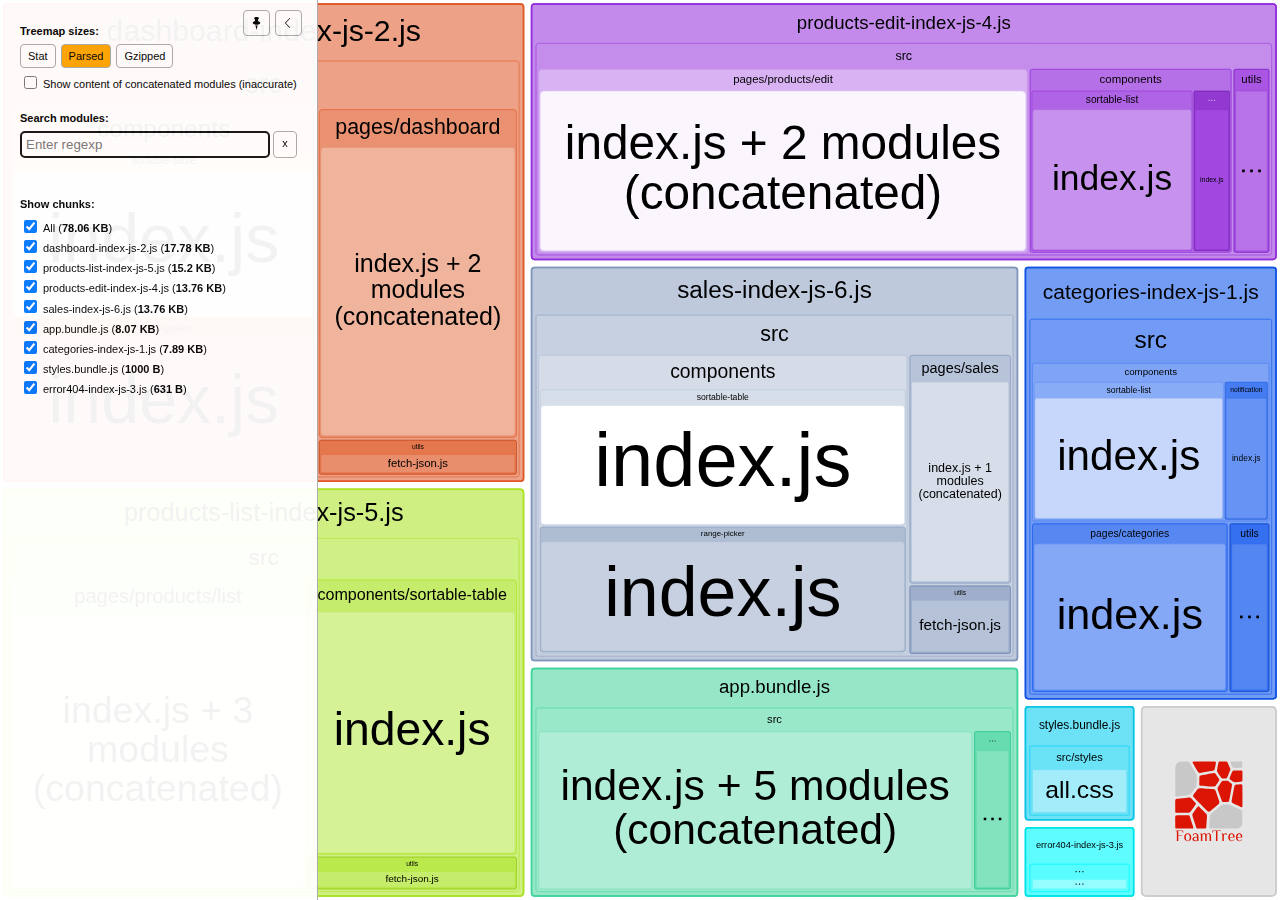
==== commit 25807cdf: "Updates" ====
--- a/report.html
+++ b/report.html
@@ -3,7 +3,7 @@
   <head>
     <meta charset="UTF-8"/>
     <meta name="viewport" content="width=device-width, initial-scale=1"/>
-    <title>project-structure [24 Apr 2021 at 18:07]</title>
+    <title>project-structure [24 Apr 2021 at 18:26]</title>
     <link rel="shortcut icon" href="[data-uri]" type="image/x-icon" />
 
     <script>
@@ -46,7 +46,7 @@
   <body>
     <div id="app"></div>
     <script>
-      window.chartData = [{"label":"app.bundle.js","isAsset":true,"statSize":7782,"parsedSize":8080,"gzipSize":2916,"groups":[{"label":"src","path":"./src","statSize":7782,"groups":[{"label":"pages lazy ^\\.\\/.*\\","path":"./src/pages lazy ^\\.\\/.*\\","statSize":160,"groups":[{"id":0,"label":"index\\.js$ namespace object","path":"./src/pages lazy ^\\.\\/.*\\/index\\.js$ namespace object","statSize":160,"parsedSize":481,"gzipSize":309}],"parsedSize":481,"gzipSize":309},{"id":2,"label":"index.js + 5 modules (concatenated)","path":"./src/index.js + 5 modules (concatenated)","statSize":7622,"parsedSize":5326,"gzipSize":1759,"concatenated":true,"groups":[{"label":"src","path":"./src/index.js + 5 modules (concatenated)/src","statSize":7622,"groups":[{"id":null,"label":"index.js","path":"./src/index.js + 5 modules (concatenated)/src/index.js","statSize":2584,"parsedSize":1805,"gzipSize":596,"inaccurateSizes":true},{"label":"router","path":"./src/index.js + 5 modules (concatenated)/src/router","statSize":2310,"groups":[{"id":null,"label":"index.js","path":"./src/index.js + 5 modules (concatenated)/src/router/index.js","statSize":1676,"parsedSize":1171,"gzipSize":386,"inaccurateSizes":true},{"id":null,"label":"render-page.js","path":"./src/index.js + 5 modules (concatenated)/src/router/render-page.js","statSize":634,"parsedSize":443,"gzipSize":146,"inaccurateSizes":true}],"parsedSize":1614,"gzipSize":533,"inaccurateSizes":true},{"label":"components","path":"./src/index.js + 5 modules (concatenated)/src/components","statSize":2445,"groups":[{"label":"tooltip","path":"./src/index.js + 5 modules (concatenated)/src/components/tooltip","statSize":1950,"groups":[{"id":null,"label":"index.js","path":"./src/index.js + 5 modules (concatenated)/src/components/tooltip/index.js","statSize":1950,"parsedSize":1362,"gzipSize":450,"inaccurateSizes":true}],"parsedSize":1362,"gzipSize":450,"inaccurateSizes":true},{"label":"menu","path":"./src/index.js + 5 modules (concatenated)/src/components/menu","statSize":495,"groups":[{"id":null,"label":"index.js","path":"./src/index.js + 5 modules (concatenated)/src/components/menu/index.js","statSize":495,"parsedSize":345,"gzipSize":114,"inaccurateSizes":true}],"parsedSize":345,"gzipSize":114,"inaccurateSizes":true}],"parsedSize":1708,"gzipSize":564,"inaccurateSizes":true},{"id":null,"label":"sidebar.js","path":"./src/index.js + 5 modules (concatenated)/src/sidebar.js","statSize":283,"parsedSize":197,"gzipSize":65,"inaccurateSizes":true}],"parsedSize":5326,"gzipSize":1759,"inaccurateSizes":true}]}],"parsedSize":5807,"gzipSize":1986}]},{"label":"categories-index-js-1.js","isAsset":true,"statSize":12410,"parsedSize":8077,"gzipSize":2665,"groups":[{"label":"src","path":"./src","statSize":12410,"groups":[{"label":"pages/categories","path":"./src/pages/categories","statSize":5067,"groups":[{"id":3,"label":"index.js","path":"./src/pages/categories/index.js","statSize":5067,"parsedSize":3355,"gzipSize":1368}],"parsedSize":3355,"gzipSize":1368},{"label":"utils","path":"./src/utils","statSize":1586,"groups":[{"id":9,"label":"fetch-json.js","path":"./src/utils/fetch-json.js","statSize":1586,"parsedSize":710,"gzipSize":429}],"parsedSize":710,"gzipSize":429},{"label":"components","path":"./src/components","statSize":5757,"groups":[{"label":"sortable-list","path":"./src/components/sortable-list","statSize":4767,"groups":[{"id":11,"label":"index.js","path":"./src/components/sortable-list/index.js","statSize":4767,"parsedSize":3108,"gzipSize":1078}],"parsedSize":3108,"gzipSize":1078},{"label":"notification","path":"./src/components/notification","statSize":990,"groups":[{"id":12,"label":"index.js","path":"./src/components/notification/index.js","statSize":990,"parsedSize":715,"gzipSize":386}],"parsedSize":715,"gzipSize":386}],"parsedSize":3823,"gzipSize":1295}],"parsedSize":7888,"gzipSize":2590}]},{"label":"dashboard-index-js-2.js","isAsset":true,"statSize":27491,"parsedSize":18206,"gzipSize":5222,"groups":[{"label":"src","path":"./src","statSize":27491,"groups":[{"label":"utils","path":"./src/utils","statSize":1586,"groups":[{"id":9,"label":"fetch-json.js","path":"./src/utils/fetch-json.js","statSize":1586,"parsedSize":710,"gzipSize":429}],"parsedSize":710,"gzipSize":429},{"label":"pages/dashboard","path":"./src/pages/dashboard","statSize":9514,"groups":[{"id":6,"label":"index.js + 2 modules (concatenated)","path":"./src/pages/dashboard/index.js + 2 modules (concatenated)","statSize":9514,"parsedSize":6365,"gzipSize":2311,"concatenated":true,"groups":[{"label":"src","path":"./src/pages/dashboard/index.js + 2 modules (concatenated)/src","statSize":9499,"groups":[{"label":"pages/dashboard","path":"./src/pages/dashboard/index.js + 2 modules (concatenated)/src/pages/dashboard","statSize":5637,"groups":[{"id":null,"label":"index.js","path":"./src/pages/dashboard/index.js + 2 modules (concatenated)/src/pages/dashboard/index.js","statSize":4382,"parsedSize":2931,"gzipSize":1064,"inaccurateSizes":true},{"id":null,"label":"bestsellers-header.js","path":"./src/pages/dashboard/index.js + 2 modules (concatenated)/src/pages/dashboard/bestsellers-header.js","statSize":1255,"parsedSize":839,"gzipSize":304,"inaccurateSizes":true}],"parsedSize":3771,"gzipSize":1369,"inaccurateSizes":true},{"label":"components/column-chart","path":"./src/pages/dashboard/index.js + 2 modules (concatenated)/src/components/column-chart","statSize":3862,"groups":[{"id":null,"label":"index.js","path":"./src/pages/dashboard/index.js + 2 modules (concatenated)/src/components/column-chart/index.js","statSize":3862,"parsedSize":2583,"gzipSize":938,"inaccurateSizes":true}],"parsedSize":2583,"gzipSize":938,"inaccurateSizes":true}],"parsedSize":6354,"gzipSize":2307,"inaccurateSizes":true}]}],"parsedSize":6365,"gzipSize":2311},{"label":"components","path":"./src/components","statSize":16391,"groups":[{"label":"sortable-table","path":"./src/components/sortable-table","statSize":8536,"groups":[{"id":10,"label":"index.js","path":"./src/components/sortable-table/index.js","statSize":8536,"parsedSize":5661,"gzipSize":1941}],"parsedSize":5661,"gzipSize":1941},{"label":"range-picker","path":"./src/components/range-picker","statSize":7855,"groups":[{"id":13,"label":"index.js","path":"./src/components/range-picker/index.js","statSize":7855,"parsedSize":5234,"gzipSize":1551}],"parsedSize":5234,"gzipSize":1551}],"parsedSize":10895,"gzipSize":3144}],"parsedSize":17970,"gzipSize":5171}]},{"label":"error404-index-js-3.js","isAsset":true,"statSize":675,"parsedSize":631,"gzipSize":454,"groups":[{"label":"src/pages/error404","path":"./src/pages/error404","statSize":675,"groups":[{"id":4,"label":"index.js","path":"./src/pages/error404/index.js","statSize":675,"parsedSize":475,"gzipSize":374}],"parsedSize":475,"gzipSize":374}]},{"label":"products-edit-index-js-4.js","isAsset":true,"statSize":20592,"parsedSize":14094,"gzipSize":4328,"groups":[{"label":"src","path":"./src","statSize":20592,"groups":[{"label":"utils","path":"./src/utils","statSize":1586,"groups":[{"id":9,"label":"fetch-json.js","path":"./src/utils/fetch-json.js","statSize":1586,"parsedSize":710,"gzipSize":429}],"parsedSize":710,"gzipSize":429},{"label":"components","path":"./src/components","statSize":5757,"groups":[{"label":"sortable-list","path":"./src/components/sortable-list","statSize":4767,"groups":[{"id":11,"label":"index.js","path":"./src/components/sortable-list/index.js","statSize":4767,"parsedSize":3108,"gzipSize":1078}],"parsedSize":3108,"gzipSize":1078},{"label":"notification","path":"./src/components/notification","statSize":990,"groups":[{"id":12,"label":"index.js","path":"./src/components/notification/index.js","statSize":990,"parsedSize":715,"gzipSize":386}],"parsedSize":715,"gzipSize":386}],"parsedSize":3823,"gzipSize":1295},{"label":"pages/products/edit","path":"./src/pages/products/edit","statSize":13249,"groups":[{"id":7,"label":"index.js + 2 modules (concatenated)","path":"./src/pages/products/edit/index.js + 2 modules (concatenated)","statSize":13249,"parsedSize":9226,"gzipSize":3031,"concatenated":true,"groups":[{"label":"src","path":"./src/pages/products/edit/index.js + 2 modules (concatenated)/src","statSize":13234,"groups":[{"label":"pages/products/edit","path":"./src/pages/products/edit/index.js + 2 modules (concatenated)/src/pages/products/edit","statSize":2839,"groups":[{"id":null,"label":"index.js","path":"./src/pages/products/edit/index.js + 2 modules (concatenated)/src/pages/products/edit/index.js","statSize":2839,"parsedSize":1976,"gzipSize":649,"inaccurateSizes":true}],"parsedSize":1976,"gzipSize":649,"inaccurateSizes":true},{"label":"components/product-form","path":"./src/pages/products/edit/index.js + 2 modules (concatenated)/src/components/product-form","statSize":10247,"groups":[{"id":null,"label":"index.js","path":"./src/pages/products/edit/index.js + 2 modules (concatenated)/src/components/product-form/index.js","statSize":10247,"parsedSize":7135,"gzipSize":2344,"inaccurateSizes":true}],"parsedSize":7135,"gzipSize":2344,"inaccurateSizes":true},{"label":"utils","path":"./src/pages/products/edit/index.js + 2 modules (concatenated)/src/utils","statSize":148,"groups":[{"id":null,"label":"escape-html.js","path":"./src/pages/products/edit/index.js + 2 modules (concatenated)/src/utils/escape-html.js","statSize":148,"parsedSize":103,"gzipSize":33,"inaccurateSizes":true}],"parsedSize":103,"gzipSize":33,"inaccurateSizes":true}],"parsedSize":9215,"gzipSize":3027,"inaccurateSizes":true}]}],"parsedSize":9226,"gzipSize":3031}],"parsedSize":13759,"gzipSize":4218}]},{"label":"products-list-index-js-5.js","isAsset":true,"statSize":23417,"parsedSize":15560,"gzipSize":4326,"groups":[{"label":"src","path":"./src","statSize":23417,"groups":[{"label":"utils","path":"./src/utils","statSize":1586,"groups":[{"id":9,"label":"fetch-json.js","path":"./src/utils/fetch-json.js","statSize":1586,"parsedSize":710,"gzipSize":429}],"parsedSize":710,"gzipSize":429},{"label":"components/sortable-table","path":"./src/components/sortable-table","statSize":8536,"groups":[{"id":10,"label":"index.js","path":"./src/components/sortable-table/index.js","statSize":8536,"parsedSize":5661,"gzipSize":1941}],"parsedSize":5661,"gzipSize":1941},{"label":"pages/products/list","path":"./src/pages/products/list","statSize":13295,"groups":[{"id":5,"label":"index.js + 3 modules (concatenated)","path":"./src/pages/products/list/index.js + 3 modules (concatenated)","statSize":13295,"parsedSize":8930,"gzipSize":2484,"concatenated":true,"groups":[{"label":"src","path":"./src/pages/products/list/index.js + 3 modules (concatenated)/src","statSize":13290,"groups":[{"label":"pages/products/list","path":"./src/pages/products/list/index.js + 3 modules (concatenated)/src/pages/products/list","statSize":4422,"groups":[{"id":null,"label":"index.js","path":"./src/pages/products/list/index.js + 3 modules (concatenated)/src/pages/products/list/index.js","statSize":3002,"parsedSize":2016,"gzipSize":560,"inaccurateSizes":true},{"id":null,"label":"products-header.js","path":"./src/pages/products/list/index.js + 3 modules (concatenated)/src/pages/products/list/products-header.js","statSize":1420,"parsedSize":953,"gzipSize":265,"inaccurateSizes":true}],"parsedSize":2970,"gzipSize":826,"inaccurateSizes":true},{"label":"components","path":"./src/pages/products/list/index.js + 3 modules (concatenated)/src/components","statSize":8868,"groups":[{"label":"filter-panel","path":"./src/pages/products/list/index.js + 3 modules (concatenated)/src/components/filter-panel","statSize":3479,"groups":[{"id":null,"label":"index.js","path":"./src/pages/products/list/index.js + 3 modules (concatenated)/src/components/filter-panel/index.js","statSize":3479,"parsedSize":2336,"gzipSize":650,"inaccurateSizes":true}],"parsedSize":2336,"gzipSize":650,"inaccurateSizes":true},{"label":"double-slider","path":"./src/pages/products/list/index.js + 3 modules (concatenated)/src/components/double-slider","statSize":5389,"groups":[{"id":null,"label":"index.js","path":"./src/pages/products/list/index.js + 3 modules (concatenated)/src/components/double-slider/index.js","statSize":5389,"parsedSize":3619,"gzipSize":1006,"inaccurateSizes":true}],"parsedSize":3619,"gzipSize":1006,"inaccurateSizes":true}],"parsedSize":5956,"gzipSize":1656,"inaccurateSizes":true}],"parsedSize":8926,"gzipSize":2483,"inaccurateSizes":true}]}],"parsedSize":8930,"gzipSize":2484}],"parsedSize":15301,"gzipSize":4266}]},{"label":"sales-index-js-6.js","isAsset":true,"statSize":21515,"parsedSize":14093,"gzipSize":4119,"groups":[{"label":"src","path":"./src","statSize":21515,"groups":[{"label":"utils","path":"./src/utils","statSize":1586,"groups":[{"id":9,"label":"fetch-json.js","path":"./src/utils/fetch-json.js","statSize":1586,"parsedSize":710,"gzipSize":429}],"parsedSize":710,"gzipSize":429},{"label":"components","path":"./src/components","statSize":16391,"groups":[{"label":"sortable-table","path":"./src/components/sortable-table","statSize":8536,"groups":[{"id":10,"label":"index.js","path":"./src/components/sortable-table/index.js","statSize":8536,"parsedSize":5661,"gzipSize":1941}],"parsedSize":5661,"gzipSize":1941},{"label":"range-picker","path":"./src/components/range-picker","statSize":7855,"groups":[{"id":13,"label":"index.js","path":"./src/components/range-picker/index.js","statSize":7855,"parsedSize":5234,"gzipSize":1551}],"parsedSize":5234,"gzipSize":1551}],"parsedSize":10895,"gzipSize":3144},{"label":"pages/sales","path":"./src/pages/sales","statSize":3538,"groups":[{"id":8,"label":"index.js + 1 modules (concatenated)","path":"./src/pages/sales/index.js + 1 modules (concatenated)","statSize":3538,"parsedSize":2323,"gzipSize":1062,"concatenated":true,"groups":[{"label":"src/pages/sales","path":"./src/pages/sales/index.js + 1 modules (concatenated)/src/pages/sales","statSize":3528,"groups":[{"id":null,"label":"index.js","path":"./src/pages/sales/index.js + 1 modules (concatenated)/src/pages/sales/index.js","statSize":2931,"parsedSize":1924,"gzipSize":879,"inaccurateSizes":true},{"id":null,"label":"orders-header.js","path":"./src/pages/sales/index.js + 1 modules (concatenated)/src/pages/sales/orders-header.js","statSize":597,"parsedSize":391,"gzipSize":179,"inaccurateSizes":true}],"parsedSize":2316,"gzipSize":1058,"inaccurateSizes":true}]}],"parsedSize":2323,"gzipSize":1062}],"parsedSize":13928,"gzipSize":4043}]},{"label":"styles.bundle.js","isAsset":true,"statSize":121,"parsedSize":1000,"gzipSize":506,"groups":[{"label":"src/styles","path":"./src/styles","statSize":121,"groups":[{"id":1,"label":"all.css","path":"./src/styles/all.css","statSize":39,"parsedSize":17,"gzipSize":37},{"id":"","label":"common.css","path":"./src/styles/common.css","statSize":82}],"parsedSize":17,"gzipSize":37}]}];
+      window.chartData = [{"label":"app.bundle.js","isAsset":true,"statSize":8018,"parsedSize":8268,"gzipSize":3051,"groups":[{"label":"src","path":"./src","statSize":8018,"groups":[{"label":"pages lazy ^\\.\\/.*\\","path":"./src/pages lazy ^\\.\\/.*\\","statSize":160,"groups":[{"id":0,"label":"index\\.js$ namespace object","path":"./src/pages lazy ^\\.\\/.*\\/index\\.js$ namespace object","statSize":160,"parsedSize":481,"gzipSize":309}],"parsedSize":481,"gzipSize":309},{"id":2,"label":"index.js + 5 modules (concatenated)","path":"./src/index.js + 5 modules (concatenated)","statSize":7858,"parsedSize":5426,"gzipSize":1892,"concatenated":true,"groups":[{"label":"src","path":"./src/index.js + 5 modules (concatenated)/src","statSize":7858,"groups":[{"id":null,"label":"index.js","path":"./src/index.js + 5 modules (concatenated)/src/index.js","statSize":2642,"parsedSize":1824,"gzipSize":636,"inaccurateSizes":true},{"label":"router","path":"./src/index.js + 5 modules (concatenated)/src/router","statSize":2310,"groups":[{"id":null,"label":"index.js","path":"./src/index.js + 5 modules (concatenated)/src/router/index.js","statSize":1676,"parsedSize":1157,"gzipSize":403,"inaccurateSizes":true},{"id":null,"label":"render-page.js","path":"./src/index.js + 5 modules (concatenated)/src/router/render-page.js","statSize":634,"parsedSize":437,"gzipSize":152,"inaccurateSizes":true}],"parsedSize":1595,"gzipSize":556,"inaccurateSizes":true},{"label":"components","path":"./src/index.js + 5 modules (concatenated)/src/components","statSize":2623,"groups":[{"label":"tooltip","path":"./src/index.js + 5 modules (concatenated)/src/components/tooltip","statSize":1950,"groups":[{"id":null,"label":"index.js","path":"./src/index.js + 5 modules (concatenated)/src/components/tooltip/index.js","statSize":1950,"parsedSize":1346,"gzipSize":469,"inaccurateSizes":true}],"parsedSize":1346,"gzipSize":469,"inaccurateSizes":true},{"label":"menu","path":"./src/index.js + 5 modules (concatenated)/src/components/menu","statSize":673,"groups":[{"id":null,"label":"index.js","path":"./src/index.js + 5 modules (concatenated)/src/components/menu/index.js","statSize":673,"parsedSize":464,"gzipSize":162,"inaccurateSizes":true}],"parsedSize":464,"gzipSize":162,"inaccurateSizes":true}],"parsedSize":1811,"gzipSize":631,"inaccurateSizes":true},{"id":null,"label":"sidebar.js","path":"./src/index.js + 5 modules (concatenated)/src/sidebar.js","statSize":283,"parsedSize":195,"gzipSize":68,"inaccurateSizes":true}],"parsedSize":5426,"gzipSize":1892,"inaccurateSizes":true}]}],"parsedSize":5907,"gzipSize":2119}]},{"label":"categories-index-js-1.js","isAsset":true,"statSize":12410,"parsedSize":8077,"gzipSize":2665,"groups":[{"label":"src","path":"./src","statSize":12410,"groups":[{"label":"pages/categories","path":"./src/pages/categories","statSize":5067,"groups":[{"id":3,"label":"index.js","path":"./src/pages/categories/index.js","statSize":5067,"parsedSize":3355,"gzipSize":1368}],"parsedSize":3355,"gzipSize":1368},{"label":"utils","path":"./src/utils","statSize":1586,"groups":[{"id":9,"label":"fetch-json.js","path":"./src/utils/fetch-json.js","statSize":1586,"parsedSize":710,"gzipSize":429}],"parsedSize":710,"gzipSize":429},{"label":"components","path":"./src/components","statSize":5757,"groups":[{"label":"sortable-list","path":"./src/components/sortable-list","statSize":4767,"groups":[{"id":11,"label":"index.js","path":"./src/components/sortable-list/index.js","statSize":4767,"parsedSize":3108,"gzipSize":1078}],"parsedSize":3108,"gzipSize":1078},{"label":"notification","path":"./src/components/notification","statSize":990,"groups":[{"id":12,"label":"index.js","path":"./src/components/notification/index.js","statSize":990,"parsedSize":715,"gzipSize":386}],"parsedSize":715,"gzipSize":386}],"parsedSize":3823,"gzipSize":1295}],"parsedSize":7888,"gzipSize":2590}]},{"label":"dashboard-index-js-2.js","isAsset":true,"statSize":27491,"parsedSize":18206,"gzipSize":5222,"groups":[{"label":"src","path":"./src","statSize":27491,"groups":[{"label":"utils","path":"./src/utils","statSize":1586,"groups":[{"id":9,"label":"fetch-json.js","path":"./src/utils/fetch-json.js","statSize":1586,"parsedSize":710,"gzipSize":429}],"parsedSize":710,"gzipSize":429},{"label":"pages/dashboard","path":"./src/pages/dashboard","statSize":9514,"groups":[{"id":6,"label":"index.js + 2 modules (concatenated)","path":"./src/pages/dashboard/index.js + 2 modules (concatenated)","statSize":9514,"parsedSize":6365,"gzipSize":2311,"concatenated":true,"groups":[{"label":"src","path":"./src/pages/dashboard/index.js + 2 modules (concatenated)/src","statSize":9499,"groups":[{"label":"pages/dashboard","path":"./src/pages/dashboard/index.js + 2 modules (concatenated)/src/pages/dashboard","statSize":5637,"groups":[{"id":null,"label":"index.js","path":"./src/pages/dashboard/index.js + 2 modules (concatenated)/src/pages/dashboard/index.js","statSize":4382,"parsedSize":2931,"gzipSize":1064,"inaccurateSizes":true},{"id":null,"label":"bestsellers-header.js","path":"./src/pages/dashboard/index.js + 2 modules (concatenated)/src/pages/dashboard/bestsellers-header.js","statSize":1255,"parsedSize":839,"gzipSize":304,"inaccurateSizes":true}],"parsedSize":3771,"gzipSize":1369,"inaccurateSizes":true},{"label":"components/column-chart","path":"./src/pages/dashboard/index.js + 2 modules (concatenated)/src/components/column-chart","statSize":3862,"groups":[{"id":null,"label":"index.js","path":"./src/pages/dashboard/index.js + 2 modules (concatenated)/src/components/column-chart/index.js","statSize":3862,"parsedSize":2583,"gzipSize":938,"inaccurateSizes":true}],"parsedSize":2583,"gzipSize":938,"inaccurateSizes":true}],"parsedSize":6354,"gzipSize":2307,"inaccurateSizes":true}]}],"parsedSize":6365,"gzipSize":2311},{"label":"components","path":"./src/components","statSize":16391,"groups":[{"label":"sortable-table","path":"./src/components/sortable-table","statSize":8536,"groups":[{"id":10,"label":"index.js","path":"./src/components/sortable-table/index.js","statSize":8536,"parsedSize":5661,"gzipSize":1941}],"parsedSize":5661,"gzipSize":1941},{"label":"range-picker","path":"./src/components/range-picker","statSize":7855,"groups":[{"id":13,"label":"index.js","path":"./src/components/range-picker/index.js","statSize":7855,"parsedSize":5234,"gzipSize":1551}],"parsedSize":5234,"gzipSize":1551}],"parsedSize":10895,"gzipSize":3144}],"parsedSize":17970,"gzipSize":5171}]},{"label":"error404-index-js-3.js","isAsset":true,"statSize":675,"parsedSize":631,"gzipSize":454,"groups":[{"label":"src/pages/error404","path":"./src/pages/error404","statSize":675,"groups":[{"id":4,"label":"index.js","path":"./src/pages/error404/index.js","statSize":675,"parsedSize":475,"gzipSize":374}],"parsedSize":475,"gzipSize":374}]},{"label":"products-edit-index-js-4.js","isAsset":true,"statSize":20592,"parsedSize":14094,"gzipSize":4328,"groups":[{"label":"src","path":"./src","statSize":20592,"groups":[{"label":"utils","path":"./src/utils","statSize":1586,"groups":[{"id":9,"label":"fetch-json.js","path":"./src/utils/fetch-json.js","statSize":1586,"parsedSize":710,"gzipSize":429}],"parsedSize":710,"gzipSize":429},{"label":"components","path":"./src/components","statSize":5757,"groups":[{"label":"sortable-list","path":"./src/components/sortable-list","statSize":4767,"groups":[{"id":11,"label":"index.js","path":"./src/components/sortable-list/index.js","statSize":4767,"parsedSize":3108,"gzipSize":1078}],"parsedSize":3108,"gzipSize":1078},{"label":"notification","path":"./src/components/notification","statSize":990,"groups":[{"id":12,"label":"index.js","path":"./src/components/notification/index.js","statSize":990,"parsedSize":715,"gzipSize":386}],"parsedSize":715,"gzipSize":386}],"parsedSize":3823,"gzipSize":1295},{"label":"pages/products/edit","path":"./src/pages/products/edit","statSize":13249,"groups":[{"id":7,"label":"index.js + 2 modules (concatenated)","path":"./src/pages/products/edit/index.js + 2 modules (concatenated)","statSize":13249,"parsedSize":9226,"gzipSize":3031,"concatenated":true,"groups":[{"label":"src","path":"./src/pages/products/edit/index.js + 2 modules (concatenated)/src","statSize":13234,"groups":[{"label":"pages/products/edit","path":"./src/pages/products/edit/index.js + 2 modules (concatenated)/src/pages/products/edit","statSize":2839,"groups":[{"id":null,"label":"index.js","path":"./src/pages/products/edit/index.js + 2 modules (concatenated)/src/pages/products/edit/index.js","statSize":2839,"parsedSize":1976,"gzipSize":649,"inaccurateSizes":true}],"parsedSize":1976,"gzipSize":649,"inaccurateSizes":true},{"label":"components/product-form","path":"./src/pages/products/edit/index.js + 2 modules (concatenated)/src/components/product-form","statSize":10247,"groups":[{"id":null,"label":"index.js","path":"./src/pages/products/edit/index.js + 2 modules (concatenated)/src/components/product-form/index.js","statSize":10247,"parsedSize":7135,"gzipSize":2344,"inaccurateSizes":true}],"parsedSize":7135,"gzipSize":2344,"inaccurateSizes":true},{"label":"utils","path":"./src/pages/products/edit/index.js + 2 modules (concatenated)/src/utils","statSize":148,"groups":[{"id":null,"label":"escape-html.js","path":"./src/pages/products/edit/index.js + 2 modules (concatenated)/src/utils/escape-html.js","statSize":148,"parsedSize":103,"gzipSize":33,"inaccurateSizes":true}],"parsedSize":103,"gzipSize":33,"inaccurateSizes":true}],"parsedSize":9215,"gzipSize":3027,"inaccurateSizes":true}]}],"parsedSize":9226,"gzipSize":3031}],"parsedSize":13759,"gzipSize":4218}]},{"label":"products-list-index-js-5.js","isAsset":true,"statSize":23417,"parsedSize":15560,"gzipSize":4326,"groups":[{"label":"src","path":"./src","statSize":23417,"groups":[{"label":"utils","path":"./src/utils","statSize":1586,"groups":[{"id":9,"label":"fetch-json.js","path":"./src/utils/fetch-json.js","statSize":1586,"parsedSize":710,"gzipSize":429}],"parsedSize":710,"gzipSize":429},{"label":"components/sortable-table","path":"./src/components/sortable-table","statSize":8536,"groups":[{"id":10,"label":"index.js","path":"./src/components/sortable-table/index.js","statSize":8536,"parsedSize":5661,"gzipSize":1941}],"parsedSize":5661,"gzipSize":1941},{"label":"pages/products/list","path":"./src/pages/products/list","statSize":13295,"groups":[{"id":5,"label":"index.js + 3 modules (concatenated)","path":"./src/pages/products/list/index.js + 3 modules (concatenated)","statSize":13295,"parsedSize":8930,"gzipSize":2484,"concatenated":true,"groups":[{"label":"src","path":"./src/pages/products/list/index.js + 3 modules (concatenated)/src","statSize":13290,"groups":[{"label":"pages/products/list","path":"./src/pages/products/list/index.js + 3 modules (concatenated)/src/pages/products/list","statSize":4422,"groups":[{"id":null,"label":"index.js","path":"./src/pages/products/list/index.js + 3 modules (concatenated)/src/pages/products/list/index.js","statSize":3002,"parsedSize":2016,"gzipSize":560,"inaccurateSizes":true},{"id":null,"label":"products-header.js","path":"./src/pages/products/list/index.js + 3 modules (concatenated)/src/pages/products/list/products-header.js","statSize":1420,"parsedSize":953,"gzipSize":265,"inaccurateSizes":true}],"parsedSize":2970,"gzipSize":826,"inaccurateSizes":true},{"label":"components","path":"./src/pages/products/list/index.js + 3 modules (concatenated)/src/components","statSize":8868,"groups":[{"label":"filter-panel","path":"./src/pages/products/list/index.js + 3 modules (concatenated)/src/components/filter-panel","statSize":3479,"groups":[{"id":null,"label":"index.js","path":"./src/pages/products/list/index.js + 3 modules (concatenated)/src/components/filter-panel/index.js","statSize":3479,"parsedSize":2336,"gzipSize":650,"inaccurateSizes":true}],"parsedSize":2336,"gzipSize":650,"inaccurateSizes":true},{"label":"double-slider","path":"./src/pages/products/list/index.js + 3 modules (concatenated)/src/components/double-slider","statSize":5389,"groups":[{"id":null,"label":"index.js","path":"./src/pages/products/list/index.js + 3 modules (concatenated)/src/components/double-slider/index.js","statSize":5389,"parsedSize":3619,"gzipSize":1006,"inaccurateSizes":true}],"parsedSize":3619,"gzipSize":1006,"inaccurateSizes":true}],"parsedSize":5956,"gzipSize":1656,"inaccurateSizes":true}],"parsedSize":8926,"gzipSize":2483,"inaccurateSizes":true}]}],"parsedSize":8930,"gzipSize":2484}],"parsedSize":15301,"gzipSize":4266}]},{"label":"sales-index-js-6.js","isAsset":true,"statSize":21515,"parsedSize":14093,"gzipSize":4119,"groups":[{"label":"src","path":"./src","statSize":21515,"groups":[{"label":"utils","path":"./src/utils","statSize":1586,"groups":[{"id":9,"label":"fetch-json.js","path":"./src/utils/fetch-json.js","statSize":1586,"parsedSize":710,"gzipSize":429}],"parsedSize":710,"gzipSize":429},{"label":"components","path":"./src/components","statSize":16391,"groups":[{"label":"sortable-table","path":"./src/components/sortable-table","statSize":8536,"groups":[{"id":10,"label":"index.js","path":"./src/components/sortable-table/index.js","statSize":8536,"parsedSize":5661,"gzipSize":1941}],"parsedSize":5661,"gzipSize":1941},{"label":"range-picker","path":"./src/components/range-picker","statSize":7855,"groups":[{"id":13,"label":"index.js","path":"./src/components/range-picker/index.js","statSize":7855,"parsedSize":5234,"gzipSize":1551}],"parsedSize":5234,"gzipSize":1551}],"parsedSize":10895,"gzipSize":3144},{"label":"pages/sales","path":"./src/pages/sales","statSize":3538,"groups":[{"id":8,"label":"index.js + 1 modules (concatenated)","path":"./src/pages/sales/index.js + 1 modules (concatenated)","statSize":3538,"parsedSize":2323,"gzipSize":1062,"concatenated":true,"groups":[{"label":"src/pages/sales","path":"./src/pages/sales/index.js + 1 modules (concatenated)/src/pages/sales","statSize":3528,"groups":[{"id":null,"label":"index.js","path":"./src/pages/sales/index.js + 1 modules (concatenated)/src/pages/sales/index.js","statSize":2931,"parsedSize":1924,"gzipSize":879,"inaccurateSizes":true},{"id":null,"label":"orders-header.js","path":"./src/pages/sales/index.js + 1 modules (concatenated)/src/pages/sales/orders-header.js","statSize":597,"parsedSize":391,"gzipSize":179,"inaccurateSizes":true}],"parsedSize":2316,"gzipSize":1058,"inaccurateSizes":true}]}],"parsedSize":2323,"gzipSize":1062}],"parsedSize":13928,"gzipSize":4043}]},{"label":"styles.bundle.js","isAsset":true,"statSize":121,"parsedSize":1000,"gzipSize":506,"groups":[{"label":"src/styles","path":"./src/styles","statSize":121,"groups":[{"id":1,"label":"all.css","path":"./src/styles/all.css","statSize":39,"parsedSize":17,"gzipSize":37},{"id":"","label":"common.css","path":"./src/styles/common.css","statSize":82}],"parsedSize":17,"gzipSize":37}]}];
       window.defaultSizes = "parsed";
     </script>
   </body>
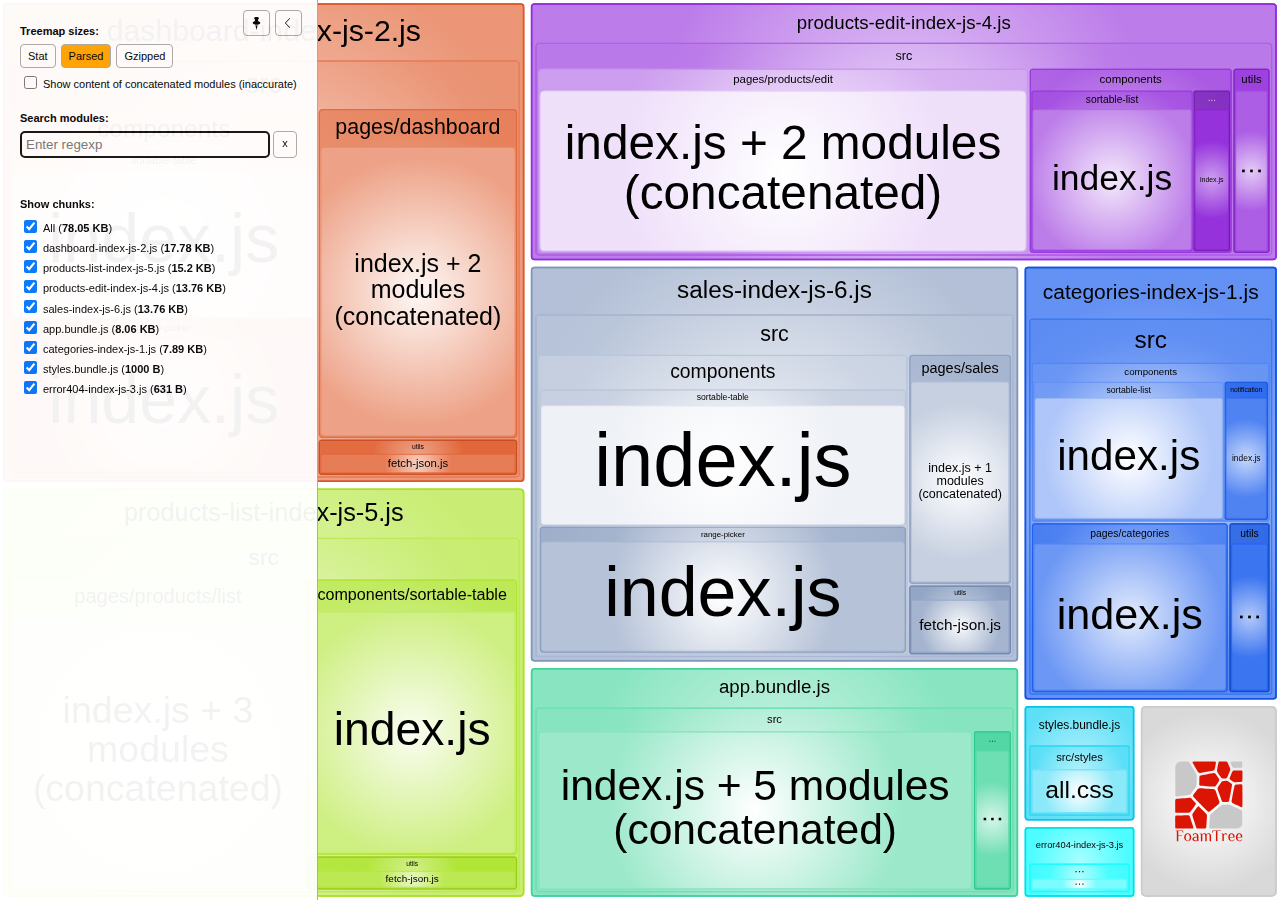
==== commit c48be5de: "Updates" ====
--- a/report.html
+++ b/report.html
@@ -3,7 +3,7 @@
   <head>
     <meta charset="UTF-8"/>
     <meta name="viewport" content="width=device-width, initial-scale=1"/>
-    <title>project-structure [24 Apr 2021 at 18:26]</title>
+    <title>project-structure [24 Apr 2021 at 18:34]</title>
     <link rel="shortcut icon" href="[data-uri]" type="image/x-icon" />
 
     <script>
@@ -46,7 +46,7 @@
   <body>
     <div id="app"></div>
     <script>
-      window.chartData = [{"label":"app.bundle.js","isAsset":true,"statSize":8018,"parsedSize":8268,"gzipSize":3051,"groups":[{"label":"src","path":"./src","statSize":8018,"groups":[{"label":"pages lazy ^\\.\\/.*\\","path":"./src/pages lazy ^\\.\\/.*\\","statSize":160,"groups":[{"id":0,"label":"index\\.js$ namespace object","path":"./src/pages lazy ^\\.\\/.*\\/index\\.js$ namespace object","statSize":160,"parsedSize":481,"gzipSize":309}],"parsedSize":481,"gzipSize":309},{"id":2,"label":"index.js + 5 modules (concatenated)","path":"./src/index.js + 5 modules (concatenated)","statSize":7858,"parsedSize":5426,"gzipSize":1892,"concatenated":true,"groups":[{"label":"src","path":"./src/index.js + 5 modules (concatenated)/src","statSize":7858,"groups":[{"id":null,"label":"index.js","path":"./src/index.js + 5 modules (concatenated)/src/index.js","statSize":2642,"parsedSize":1824,"gzipSize":636,"inaccurateSizes":true},{"label":"router","path":"./src/index.js + 5 modules (concatenated)/src/router","statSize":2310,"groups":[{"id":null,"label":"index.js","path":"./src/index.js + 5 modules (concatenated)/src/router/index.js","statSize":1676,"parsedSize":1157,"gzipSize":403,"inaccurateSizes":true},{"id":null,"label":"render-page.js","path":"./src/index.js + 5 modules (concatenated)/src/router/render-page.js","statSize":634,"parsedSize":437,"gzipSize":152,"inaccurateSizes":true}],"parsedSize":1595,"gzipSize":556,"inaccurateSizes":true},{"label":"components","path":"./src/index.js + 5 modules (concatenated)/src/components","statSize":2623,"groups":[{"label":"tooltip","path":"./src/index.js + 5 modules (concatenated)/src/components/tooltip","statSize":1950,"groups":[{"id":null,"label":"index.js","path":"./src/index.js + 5 modules (concatenated)/src/components/tooltip/index.js","statSize":1950,"parsedSize":1346,"gzipSize":469,"inaccurateSizes":true}],"parsedSize":1346,"gzipSize":469,"inaccurateSizes":true},{"label":"menu","path":"./src/index.js + 5 modules (concatenated)/src/components/menu","statSize":673,"groups":[{"id":null,"label":"index.js","path":"./src/index.js + 5 modules (concatenated)/src/components/menu/index.js","statSize":673,"parsedSize":464,"gzipSize":162,"inaccurateSizes":true}],"parsedSize":464,"gzipSize":162,"inaccurateSizes":true}],"parsedSize":1811,"gzipSize":631,"inaccurateSizes":true},{"id":null,"label":"sidebar.js","path":"./src/index.js + 5 modules (concatenated)/src/sidebar.js","statSize":283,"parsedSize":195,"gzipSize":68,"inaccurateSizes":true}],"parsedSize":5426,"gzipSize":1892,"inaccurateSizes":true}]}],"parsedSize":5907,"gzipSize":2119}]},{"label":"categories-index-js-1.js","isAsset":true,"statSize":12410,"parsedSize":8077,"gzipSize":2665,"groups":[{"label":"src","path":"./src","statSize":12410,"groups":[{"label":"pages/categories","path":"./src/pages/categories","statSize":5067,"groups":[{"id":3,"label":"index.js","path":"./src/pages/categories/index.js","statSize":5067,"parsedSize":3355,"gzipSize":1368}],"parsedSize":3355,"gzipSize":1368},{"label":"utils","path":"./src/utils","statSize":1586,"groups":[{"id":9,"label":"fetch-json.js","path":"./src/utils/fetch-json.js","statSize":1586,"parsedSize":710,"gzipSize":429}],"parsedSize":710,"gzipSize":429},{"label":"components","path":"./src/components","statSize":5757,"groups":[{"label":"sortable-list","path":"./src/components/sortable-list","statSize":4767,"groups":[{"id":11,"label":"index.js","path":"./src/components/sortable-list/index.js","statSize":4767,"parsedSize":3108,"gzipSize":1078}],"parsedSize":3108,"gzipSize":1078},{"label":"notification","path":"./src/components/notification","statSize":990,"groups":[{"id":12,"label":"index.js","path":"./src/components/notification/index.js","statSize":990,"parsedSize":715,"gzipSize":386}],"parsedSize":715,"gzipSize":386}],"parsedSize":3823,"gzipSize":1295}],"parsedSize":7888,"gzipSize":2590}]},{"label":"dashboard-index-js-2.js","isAsset":true,"statSize":27491,"parsedSize":18206,"gzipSize":5222,"groups":[{"label":"src","path":"./src","statSize":27491,"groups":[{"label":"utils","path":"./src/utils","statSize":1586,"groups":[{"id":9,"label":"fetch-json.js","path":"./src/utils/fetch-json.js","statSize":1586,"parsedSize":710,"gzipSize":429}],"parsedSize":710,"gzipSize":429},{"label":"pages/dashboard","path":"./src/pages/dashboard","statSize":9514,"groups":[{"id":6,"label":"index.js + 2 modules (concatenated)","path":"./src/pages/dashboard/index.js + 2 modules (concatenated)","statSize":9514,"parsedSize":6365,"gzipSize":2311,"concatenated":true,"groups":[{"label":"src","path":"./src/pages/dashboard/index.js + 2 modules (concatenated)/src","statSize":9499,"groups":[{"label":"pages/dashboard","path":"./src/pages/dashboard/index.js + 2 modules (concatenated)/src/pages/dashboard","statSize":5637,"groups":[{"id":null,"label":"index.js","path":"./src/pages/dashboard/index.js + 2 modules (concatenated)/src/pages/dashboard/index.js","statSize":4382,"parsedSize":2931,"gzipSize":1064,"inaccurateSizes":true},{"id":null,"label":"bestsellers-header.js","path":"./src/pages/dashboard/index.js + 2 modules (concatenated)/src/pages/dashboard/bestsellers-header.js","statSize":1255,"parsedSize":839,"gzipSize":304,"inaccurateSizes":true}],"parsedSize":3771,"gzipSize":1369,"inaccurateSizes":true},{"label":"components/column-chart","path":"./src/pages/dashboard/index.js + 2 modules (concatenated)/src/components/column-chart","statSize":3862,"groups":[{"id":null,"label":"index.js","path":"./src/pages/dashboard/index.js + 2 modules (concatenated)/src/components/column-chart/index.js","statSize":3862,"parsedSize":2583,"gzipSize":938,"inaccurateSizes":true}],"parsedSize":2583,"gzipSize":938,"inaccurateSizes":true}],"parsedSize":6354,"gzipSize":2307,"inaccurateSizes":true}]}],"parsedSize":6365,"gzipSize":2311},{"label":"components","path":"./src/components","statSize":16391,"groups":[{"label":"sortable-table","path":"./src/components/sortable-table","statSize":8536,"groups":[{"id":10,"label":"index.js","path":"./src/components/sortable-table/index.js","statSize":8536,"parsedSize":5661,"gzipSize":1941}],"parsedSize":5661,"gzipSize":1941},{"label":"range-picker","path":"./src/components/range-picker","statSize":7855,"groups":[{"id":13,"label":"index.js","path":"./src/components/range-picker/index.js","statSize":7855,"parsedSize":5234,"gzipSize":1551}],"parsedSize":5234,"gzipSize":1551}],"parsedSize":10895,"gzipSize":3144}],"parsedSize":17970,"gzipSize":5171}]},{"label":"error404-index-js-3.js","isAsset":true,"statSize":675,"parsedSize":631,"gzipSize":454,"groups":[{"label":"src/pages/error404","path":"./src/pages/error404","statSize":675,"groups":[{"id":4,"label":"index.js","path":"./src/pages/error404/index.js","statSize":675,"parsedSize":475,"gzipSize":374}],"parsedSize":475,"gzipSize":374}]},{"label":"products-edit-index-js-4.js","isAsset":true,"statSize":20592,"parsedSize":14094,"gzipSize":4328,"groups":[{"label":"src","path":"./src","statSize":20592,"groups":[{"label":"utils","path":"./src/utils","statSize":1586,"groups":[{"id":9,"label":"fetch-json.js","path":"./src/utils/fetch-json.js","statSize":1586,"parsedSize":710,"gzipSize":429}],"parsedSize":710,"gzipSize":429},{"label":"components","path":"./src/components","statSize":5757,"groups":[{"label":"sortable-list","path":"./src/components/sortable-list","statSize":4767,"groups":[{"id":11,"label":"index.js","path":"./src/components/sortable-list/index.js","statSize":4767,"parsedSize":3108,"gzipSize":1078}],"parsedSize":3108,"gzipSize":1078},{"label":"notification","path":"./src/components/notification","statSize":990,"groups":[{"id":12,"label":"index.js","path":"./src/components/notification/index.js","statSize":990,"parsedSize":715,"gzipSize":386}],"parsedSize":715,"gzipSize":386}],"parsedSize":3823,"gzipSize":1295},{"label":"pages/products/edit","path":"./src/pages/products/edit","statSize":13249,"groups":[{"id":7,"label":"index.js + 2 modules (concatenated)","path":"./src/pages/products/edit/index.js + 2 modules (concatenated)","statSize":13249,"parsedSize":9226,"gzipSize":3031,"concatenated":true,"groups":[{"label":"src","path":"./src/pages/products/edit/index.js + 2 modules (concatenated)/src","statSize":13234,"groups":[{"label":"pages/products/edit","path":"./src/pages/products/edit/index.js + 2 modules (concatenated)/src/pages/products/edit","statSize":2839,"groups":[{"id":null,"label":"index.js","path":"./src/pages/products/edit/index.js + 2 modules (concatenated)/src/pages/products/edit/index.js","statSize":2839,"parsedSize":1976,"gzipSize":649,"inaccurateSizes":true}],"parsedSize":1976,"gzipSize":649,"inaccurateSizes":true},{"label":"components/product-form","path":"./src/pages/products/edit/index.js + 2 modules (concatenated)/src/components/product-form","statSize":10247,"groups":[{"id":null,"label":"index.js","path":"./src/pages/products/edit/index.js + 2 modules (concatenated)/src/components/product-form/index.js","statSize":10247,"parsedSize":7135,"gzipSize":2344,"inaccurateSizes":true}],"parsedSize":7135,"gzipSize":2344,"inaccurateSizes":true},{"label":"utils","path":"./src/pages/products/edit/index.js + 2 modules (concatenated)/src/utils","statSize":148,"groups":[{"id":null,"label":"escape-html.js","path":"./src/pages/products/edit/index.js + 2 modules (concatenated)/src/utils/escape-html.js","statSize":148,"parsedSize":103,"gzipSize":33,"inaccurateSizes":true}],"parsedSize":103,"gzipSize":33,"inaccurateSizes":true}],"parsedSize":9215,"gzipSize":3027,"inaccurateSizes":true}]}],"parsedSize":9226,"gzipSize":3031}],"parsedSize":13759,"gzipSize":4218}]},{"label":"products-list-index-js-5.js","isAsset":true,"statSize":23417,"parsedSize":15560,"gzipSize":4326,"groups":[{"label":"src","path":"./src","statSize":23417,"groups":[{"label":"utils","path":"./src/utils","statSize":1586,"groups":[{"id":9,"label":"fetch-json.js","path":"./src/utils/fetch-json.js","statSize":1586,"parsedSize":710,"gzipSize":429}],"parsedSize":710,"gzipSize":429},{"label":"components/sortable-table","path":"./src/components/sortable-table","statSize":8536,"groups":[{"id":10,"label":"index.js","path":"./src/components/sortable-table/index.js","statSize":8536,"parsedSize":5661,"gzipSize":1941}],"parsedSize":5661,"gzipSize":1941},{"label":"pages/products/list","path":"./src/pages/products/list","statSize":13295,"groups":[{"id":5,"label":"index.js + 3 modules (concatenated)","path":"./src/pages/products/list/index.js + 3 modules (concatenated)","statSize":13295,"parsedSize":8930,"gzipSize":2484,"concatenated":true,"groups":[{"label":"src","path":"./src/pages/products/list/index.js + 3 modules (concatenated)/src","statSize":13290,"groups":[{"label":"pages/products/list","path":"./src/pages/products/list/index.js + 3 modules (concatenated)/src/pages/products/list","statSize":4422,"groups":[{"id":null,"label":"index.js","path":"./src/pages/products/list/index.js + 3 modules (concatenated)/src/pages/products/list/index.js","statSize":3002,"parsedSize":2016,"gzipSize":560,"inaccurateSizes":true},{"id":null,"label":"products-header.js","path":"./src/pages/products/list/index.js + 3 modules (concatenated)/src/pages/products/list/products-header.js","statSize":1420,"parsedSize":953,"gzipSize":265,"inaccurateSizes":true}],"parsedSize":2970,"gzipSize":826,"inaccurateSizes":true},{"label":"components","path":"./src/pages/products/list/index.js + 3 modules (concatenated)/src/components","statSize":8868,"groups":[{"label":"filter-panel","path":"./src/pages/products/list/index.js + 3 modules (concatenated)/src/components/filter-panel","statSize":3479,"groups":[{"id":null,"label":"index.js","path":"./src/pages/products/list/index.js + 3 modules (concatenated)/src/components/filter-panel/index.js","statSize":3479,"parsedSize":2336,"gzipSize":650,"inaccurateSizes":true}],"parsedSize":2336,"gzipSize":650,"inaccurateSizes":true},{"label":"double-slider","path":"./src/pages/products/list/index.js + 3 modules (concatenated)/src/components/double-slider","statSize":5389,"groups":[{"id":null,"label":"index.js","path":"./src/pages/products/list/index.js + 3 modules (concatenated)/src/components/double-slider/index.js","statSize":5389,"parsedSize":3619,"gzipSize":1006,"inaccurateSizes":true}],"parsedSize":3619,"gzipSize":1006,"inaccurateSizes":true}],"parsedSize":5956,"gzipSize":1656,"inaccurateSizes":true}],"parsedSize":8926,"gzipSize":2483,"inaccurateSizes":true}]}],"parsedSize":8930,"gzipSize":2484}],"parsedSize":15301,"gzipSize":4266}]},{"label":"sales-index-js-6.js","isAsset":true,"statSize":21515,"parsedSize":14093,"gzipSize":4119,"groups":[{"label":"src","path":"./src","statSize":21515,"groups":[{"label":"utils","path":"./src/utils","statSize":1586,"groups":[{"id":9,"label":"fetch-json.js","path":"./src/utils/fetch-json.js","statSize":1586,"parsedSize":710,"gzipSize":429}],"parsedSize":710,"gzipSize":429},{"label":"components","path":"./src/components","statSize":16391,"groups":[{"label":"sortable-table","path":"./src/components/sortable-table","statSize":8536,"groups":[{"id":10,"label":"index.js","path":"./src/components/sortable-table/index.js","statSize":8536,"parsedSize":5661,"gzipSize":1941}],"parsedSize":5661,"gzipSize":1941},{"label":"range-picker","path":"./src/components/range-picker","statSize":7855,"groups":[{"id":13,"label":"index.js","path":"./src/components/range-picker/index.js","statSize":7855,"parsedSize":5234,"gzipSize":1551}],"parsedSize":5234,"gzipSize":1551}],"parsedSize":10895,"gzipSize":3144},{"label":"pages/sales","path":"./src/pages/sales","statSize":3538,"groups":[{"id":8,"label":"index.js + 1 modules (concatenated)","path":"./src/pages/sales/index.js + 1 modules (concatenated)","statSize":3538,"parsedSize":2323,"gzipSize":1062,"concatenated":true,"groups":[{"label":"src/pages/sales","path":"./src/pages/sales/index.js + 1 modules (concatenated)/src/pages/sales","statSize":3528,"groups":[{"id":null,"label":"index.js","path":"./src/pages/sales/index.js + 1 modules (concatenated)/src/pages/sales/index.js","statSize":2931,"parsedSize":1924,"gzipSize":879,"inaccurateSizes":true},{"id":null,"label":"orders-header.js","path":"./src/pages/sales/index.js + 1 modules (concatenated)/src/pages/sales/orders-header.js","statSize":597,"parsedSize":391,"gzipSize":179,"inaccurateSizes":true}],"parsedSize":2316,"gzipSize":1058,"inaccurateSizes":true}]}],"parsedSize":2323,"gzipSize":1062}],"parsedSize":13928,"gzipSize":4043}]},{"label":"styles.bundle.js","isAsset":true,"statSize":121,"parsedSize":1000,"gzipSize":506,"groups":[{"label":"src/styles","path":"./src/styles","statSize":121,"groups":[{"id":1,"label":"all.css","path":"./src/styles/all.css","statSize":39,"parsedSize":17,"gzipSize":37},{"id":"","label":"common.css","path":"./src/styles/common.css","statSize":82}],"parsedSize":17,"gzipSize":37}]}];
+      window.chartData = [{"label":"app.bundle.js","isAsset":true,"statSize":7992,"parsedSize":8258,"gzipSize":3055,"groups":[{"label":"src","path":"./src","statSize":7992,"groups":[{"label":"pages lazy ^\\.\\/.*\\","path":"./src/pages lazy ^\\.\\/.*\\","statSize":160,"groups":[{"id":0,"label":"index\\.js$ namespace object","path":"./src/pages lazy ^\\.\\/.*\\/index\\.js$ namespace object","statSize":160,"parsedSize":481,"gzipSize":309}],"parsedSize":481,"gzipSize":309},{"id":2,"label":"index.js + 5 modules (concatenated)","path":"./src/index.js + 5 modules (concatenated)","statSize":7832,"parsedSize":5416,"gzipSize":1897,"concatenated":true,"groups":[{"label":"src","path":"./src/index.js + 5 modules (concatenated)/src","statSize":7832,"groups":[{"id":null,"label":"index.js","path":"./src/index.js + 5 modules (concatenated)/src/index.js","statSize":2616,"parsedSize":1809,"gzipSize":633,"inaccurateSizes":true},{"label":"router","path":"./src/index.js + 5 modules (concatenated)/src/router","statSize":2310,"groups":[{"id":null,"label":"index.js","path":"./src/index.js + 5 modules (concatenated)/src/router/index.js","statSize":1676,"parsedSize":1158,"gzipSize":405,"inaccurateSizes":true},{"id":null,"label":"render-page.js","path":"./src/index.js + 5 modules (concatenated)/src/router/render-page.js","statSize":634,"parsedSize":438,"gzipSize":153,"inaccurateSizes":true}],"parsedSize":1597,"gzipSize":559,"inaccurateSizes":true},{"label":"components","path":"./src/index.js + 5 modules (concatenated)/src/components","statSize":2623,"groups":[{"label":"tooltip","path":"./src/index.js + 5 modules (concatenated)/src/components/tooltip","statSize":1950,"groups":[{"id":null,"label":"index.js","path":"./src/index.js + 5 modules (concatenated)/src/components/tooltip/index.js","statSize":1950,"parsedSize":1348,"gzipSize":472,"inaccurateSizes":true}],"parsedSize":1348,"gzipSize":472,"inaccurateSizes":true},{"label":"menu","path":"./src/index.js + 5 modules (concatenated)/src/components/menu","statSize":673,"groups":[{"id":null,"label":"index.js","path":"./src/index.js + 5 modules (concatenated)/src/components/menu/index.js","statSize":673,"parsedSize":465,"gzipSize":163,"inaccurateSizes":true}],"parsedSize":465,"gzipSize":163,"inaccurateSizes":true}],"parsedSize":1813,"gzipSize":635,"inaccurateSizes":true},{"id":null,"label":"sidebar.js","path":"./src/index.js + 5 modules (concatenated)/src/sidebar.js","statSize":283,"parsedSize":195,"gzipSize":68,"inaccurateSizes":true}],"parsedSize":5416,"gzipSize":1897,"inaccurateSizes":true}]}],"parsedSize":5897,"gzipSize":2123}]},{"label":"categories-index-js-1.js","isAsset":true,"statSize":12410,"parsedSize":8077,"gzipSize":2665,"groups":[{"label":"src","path":"./src","statSize":12410,"groups":[{"label":"pages/categories","path":"./src/pages/categories","statSize":5067,"groups":[{"id":3,"label":"index.js","path":"./src/pages/categories/index.js","statSize":5067,"parsedSize":3355,"gzipSize":1368}],"parsedSize":3355,"gzipSize":1368},{"label":"utils","path":"./src/utils","statSize":1586,"groups":[{"id":9,"label":"fetch-json.js","path":"./src/utils/fetch-json.js","statSize":1586,"parsedSize":710,"gzipSize":429}],"parsedSize":710,"gzipSize":429},{"label":"components","path":"./src/components","statSize":5757,"groups":[{"label":"sortable-list","path":"./src/components/sortable-list","statSize":4767,"groups":[{"id":11,"label":"index.js","path":"./src/components/sortable-list/index.js","statSize":4767,"parsedSize":3108,"gzipSize":1078}],"parsedSize":3108,"gzipSize":1078},{"label":"notification","path":"./src/components/notification","statSize":990,"groups":[{"id":12,"label":"index.js","path":"./src/components/notification/index.js","statSize":990,"parsedSize":715,"gzipSize":386}],"parsedSize":715,"gzipSize":386}],"parsedSize":3823,"gzipSize":1295}],"parsedSize":7888,"gzipSize":2590}]},{"label":"dashboard-index-js-2.js","isAsset":true,"statSize":27491,"parsedSize":18206,"gzipSize":5222,"groups":[{"label":"src","path":"./src","statSize":27491,"groups":[{"label":"utils","path":"./src/utils","statSize":1586,"groups":[{"id":9,"label":"fetch-json.js","path":"./src/utils/fetch-json.js","statSize":1586,"parsedSize":710,"gzipSize":429}],"parsedSize":710,"gzipSize":429},{"label":"pages/dashboard","path":"./src/pages/dashboard","statSize":9514,"groups":[{"id":6,"label":"index.js + 2 modules (concatenated)","path":"./src/pages/dashboard/index.js + 2 modules (concatenated)","statSize":9514,"parsedSize":6365,"gzipSize":2311,"concatenated":true,"groups":[{"label":"src","path":"./src/pages/dashboard/index.js + 2 modules (concatenated)/src","statSize":9499,"groups":[{"label":"pages/dashboard","path":"./src/pages/dashboard/index.js + 2 modules (concatenated)/src/pages/dashboard","statSize":5637,"groups":[{"id":null,"label":"index.js","path":"./src/pages/dashboard/index.js + 2 modules (concatenated)/src/pages/dashboard/index.js","statSize":4382,"parsedSize":2931,"gzipSize":1064,"inaccurateSizes":true},{"id":null,"label":"bestsellers-header.js","path":"./src/pages/dashboard/index.js + 2 modules (concatenated)/src/pages/dashboard/bestsellers-header.js","statSize":1255,"parsedSize":839,"gzipSize":304,"inaccurateSizes":true}],"parsedSize":3771,"gzipSize":1369,"inaccurateSizes":true},{"label":"components/column-chart","path":"./src/pages/dashboard/index.js + 2 modules (concatenated)/src/components/column-chart","statSize":3862,"groups":[{"id":null,"label":"index.js","path":"./src/pages/dashboard/index.js + 2 modules (concatenated)/src/components/column-chart/index.js","statSize":3862,"parsedSize":2583,"gzipSize":938,"inaccurateSizes":true}],"parsedSize":2583,"gzipSize":938,"inaccurateSizes":true}],"parsedSize":6354,"gzipSize":2307,"inaccurateSizes":true}]}],"parsedSize":6365,"gzipSize":2311},{"label":"components","path":"./src/components","statSize":16391,"groups":[{"label":"sortable-table","path":"./src/components/sortable-table","statSize":8536,"groups":[{"id":10,"label":"index.js","path":"./src/components/sortable-table/index.js","statSize":8536,"parsedSize":5661,"gzipSize":1941}],"parsedSize":5661,"gzipSize":1941},{"label":"range-picker","path":"./src/components/range-picker","statSize":7855,"groups":[{"id":13,"label":"index.js","path":"./src/components/range-picker/index.js","statSize":7855,"parsedSize":5234,"gzipSize":1551}],"parsedSize":5234,"gzipSize":1551}],"parsedSize":10895,"gzipSize":3144}],"parsedSize":17970,"gzipSize":5171}]},{"label":"error404-index-js-3.js","isAsset":true,"statSize":675,"parsedSize":631,"gzipSize":454,"groups":[{"label":"src/pages/error404","path":"./src/pages/error404","statSize":675,"groups":[{"id":4,"label":"index.js","path":"./src/pages/error404/index.js","statSize":675,"parsedSize":475,"gzipSize":374}],"parsedSize":475,"gzipSize":374}]},{"label":"products-edit-index-js-4.js","isAsset":true,"statSize":20592,"parsedSize":14094,"gzipSize":4328,"groups":[{"label":"src","path":"./src","statSize":20592,"groups":[{"label":"utils","path":"./src/utils","statSize":1586,"groups":[{"id":9,"label":"fetch-json.js","path":"./src/utils/fetch-json.js","statSize":1586,"parsedSize":710,"gzipSize":429}],"parsedSize":710,"gzipSize":429},{"label":"components","path":"./src/components","statSize":5757,"groups":[{"label":"sortable-list","path":"./src/components/sortable-list","statSize":4767,"groups":[{"id":11,"label":"index.js","path":"./src/components/sortable-list/index.js","statSize":4767,"parsedSize":3108,"gzipSize":1078}],"parsedSize":3108,"gzipSize":1078},{"label":"notification","path":"./src/components/notification","statSize":990,"groups":[{"id":12,"label":"index.js","path":"./src/components/notification/index.js","statSize":990,"parsedSize":715,"gzipSize":386}],"parsedSize":715,"gzipSize":386}],"parsedSize":3823,"gzipSize":1295},{"label":"pages/products/edit","path":"./src/pages/products/edit","statSize":13249,"groups":[{"id":7,"label":"index.js + 2 modules (concatenated)","path":"./src/pages/products/edit/index.js + 2 modules (concatenated)","statSize":13249,"parsedSize":9226,"gzipSize":3031,"concatenated":true,"groups":[{"label":"src","path":"./src/pages/products/edit/index.js + 2 modules (concatenated)/src","statSize":13234,"groups":[{"label":"pages/products/edit","path":"./src/pages/products/edit/index.js + 2 modules (concatenated)/src/pages/products/edit","statSize":2839,"groups":[{"id":null,"label":"index.js","path":"./src/pages/products/edit/index.js + 2 modules (concatenated)/src/pages/products/edit/index.js","statSize":2839,"parsedSize":1976,"gzipSize":649,"inaccurateSizes":true}],"parsedSize":1976,"gzipSize":649,"inaccurateSizes":true},{"label":"components/product-form","path":"./src/pages/products/edit/index.js + 2 modules (concatenated)/src/components/product-form","statSize":10247,"groups":[{"id":null,"label":"index.js","path":"./src/pages/products/edit/index.js + 2 modules (concatenated)/src/components/product-form/index.js","statSize":10247,"parsedSize":7135,"gzipSize":2344,"inaccurateSizes":true}],"parsedSize":7135,"gzipSize":2344,"inaccurateSizes":true},{"label":"utils","path":"./src/pages/products/edit/index.js + 2 modules (concatenated)/src/utils","statSize":148,"groups":[{"id":null,"label":"escape-html.js","path":"./src/pages/products/edit/index.js + 2 modules (concatenated)/src/utils/escape-html.js","statSize":148,"parsedSize":103,"gzipSize":33,"inaccurateSizes":true}],"parsedSize":103,"gzipSize":33,"inaccurateSizes":true}],"parsedSize":9215,"gzipSize":3027,"inaccurateSizes":true}]}],"parsedSize":9226,"gzipSize":3031}],"parsedSize":13759,"gzipSize":4218}]},{"label":"products-list-index-js-5.js","isAsset":true,"statSize":23417,"parsedSize":15560,"gzipSize":4326,"groups":[{"label":"src","path":"./src","statSize":23417,"groups":[{"label":"utils","path":"./src/utils","statSize":1586,"groups":[{"id":9,"label":"fetch-json.js","path":"./src/utils/fetch-json.js","statSize":1586,"parsedSize":710,"gzipSize":429}],"parsedSize":710,"gzipSize":429},{"label":"components/sortable-table","path":"./src/components/sortable-table","statSize":8536,"groups":[{"id":10,"label":"index.js","path":"./src/components/sortable-table/index.js","statSize":8536,"parsedSize":5661,"gzipSize":1941}],"parsedSize":5661,"gzipSize":1941},{"label":"pages/products/list","path":"./src/pages/products/list","statSize":13295,"groups":[{"id":5,"label":"index.js + 3 modules (concatenated)","path":"./src/pages/products/list/index.js + 3 modules (concatenated)","statSize":13295,"parsedSize":8930,"gzipSize":2484,"concatenated":true,"groups":[{"label":"src","path":"./src/pages/products/list/index.js + 3 modules (concatenated)/src","statSize":13290,"groups":[{"label":"pages/products/list","path":"./src/pages/products/list/index.js + 3 modules (concatenated)/src/pages/products/list","statSize":4422,"groups":[{"id":null,"label":"index.js","path":"./src/pages/products/list/index.js + 3 modules (concatenated)/src/pages/products/list/index.js","statSize":3002,"parsedSize":2016,"gzipSize":560,"inaccurateSizes":true},{"id":null,"label":"products-header.js","path":"./src/pages/products/list/index.js + 3 modules (concatenated)/src/pages/products/list/products-header.js","statSize":1420,"parsedSize":953,"gzipSize":265,"inaccurateSizes":true}],"parsedSize":2970,"gzipSize":826,"inaccurateSizes":true},{"label":"components","path":"./src/pages/products/list/index.js + 3 modules (concatenated)/src/components","statSize":8868,"groups":[{"label":"filter-panel","path":"./src/pages/products/list/index.js + 3 modules (concatenated)/src/components/filter-panel","statSize":3479,"groups":[{"id":null,"label":"index.js","path":"./src/pages/products/list/index.js + 3 modules (concatenated)/src/components/filter-panel/index.js","statSize":3479,"parsedSize":2336,"gzipSize":650,"inaccurateSizes":true}],"parsedSize":2336,"gzipSize":650,"inaccurateSizes":true},{"label":"double-slider","path":"./src/pages/products/list/index.js + 3 modules (concatenated)/src/components/double-slider","statSize":5389,"groups":[{"id":null,"label":"index.js","path":"./src/pages/products/list/index.js + 3 modules (concatenated)/src/components/double-slider/index.js","statSize":5389,"parsedSize":3619,"gzipSize":1006,"inaccurateSizes":true}],"parsedSize":3619,"gzipSize":1006,"inaccurateSizes":true}],"parsedSize":5956,"gzipSize":1656,"inaccurateSizes":true}],"parsedSize":8926,"gzipSize":2483,"inaccurateSizes":true}]}],"parsedSize":8930,"gzipSize":2484}],"parsedSize":15301,"gzipSize":4266}]},{"label":"sales-index-js-6.js","isAsset":true,"statSize":21515,"parsedSize":14093,"gzipSize":4119,"groups":[{"label":"src","path":"./src","statSize":21515,"groups":[{"label":"utils","path":"./src/utils","statSize":1586,"groups":[{"id":9,"label":"fetch-json.js","path":"./src/utils/fetch-json.js","statSize":1586,"parsedSize":710,"gzipSize":429}],"parsedSize":710,"gzipSize":429},{"label":"components","path":"./src/components","statSize":16391,"groups":[{"label":"sortable-table","path":"./src/components/sortable-table","statSize":8536,"groups":[{"id":10,"label":"index.js","path":"./src/components/sortable-table/index.js","statSize":8536,"parsedSize":5661,"gzipSize":1941}],"parsedSize":5661,"gzipSize":1941},{"label":"range-picker","path":"./src/components/range-picker","statSize":7855,"groups":[{"id":13,"label":"index.js","path":"./src/components/range-picker/index.js","statSize":7855,"parsedSize":5234,"gzipSize":1551}],"parsedSize":5234,"gzipSize":1551}],"parsedSize":10895,"gzipSize":3144},{"label":"pages/sales","path":"./src/pages/sales","statSize":3538,"groups":[{"id":8,"label":"index.js + 1 modules (concatenated)","path":"./src/pages/sales/index.js + 1 modules (concatenated)","statSize":3538,"parsedSize":2323,"gzipSize":1062,"concatenated":true,"groups":[{"label":"src/pages/sales","path":"./src/pages/sales/index.js + 1 modules (concatenated)/src/pages/sales","statSize":3528,"groups":[{"id":null,"label":"index.js","path":"./src/pages/sales/index.js + 1 modules (concatenated)/src/pages/sales/index.js","statSize":2931,"parsedSize":1924,"gzipSize":879,"inaccurateSizes":true},{"id":null,"label":"orders-header.js","path":"./src/pages/sales/index.js + 1 modules (concatenated)/src/pages/sales/orders-header.js","statSize":597,"parsedSize":391,"gzipSize":179,"inaccurateSizes":true}],"parsedSize":2316,"gzipSize":1058,"inaccurateSizes":true}]}],"parsedSize":2323,"gzipSize":1062}],"parsedSize":13928,"gzipSize":4043}]},{"label":"styles.bundle.js","isAsset":true,"statSize":121,"parsedSize":1000,"gzipSize":506,"groups":[{"label":"src/styles","path":"./src/styles","statSize":121,"groups":[{"id":1,"label":"all.css","path":"./src/styles/all.css","statSize":39,"parsedSize":17,"gzipSize":37},{"id":"","label":"common.css","path":"./src/styles/common.css","statSize":82}],"parsedSize":17,"gzipSize":37}]}];
       window.defaultSizes = "parsed";
     </script>
   </body>
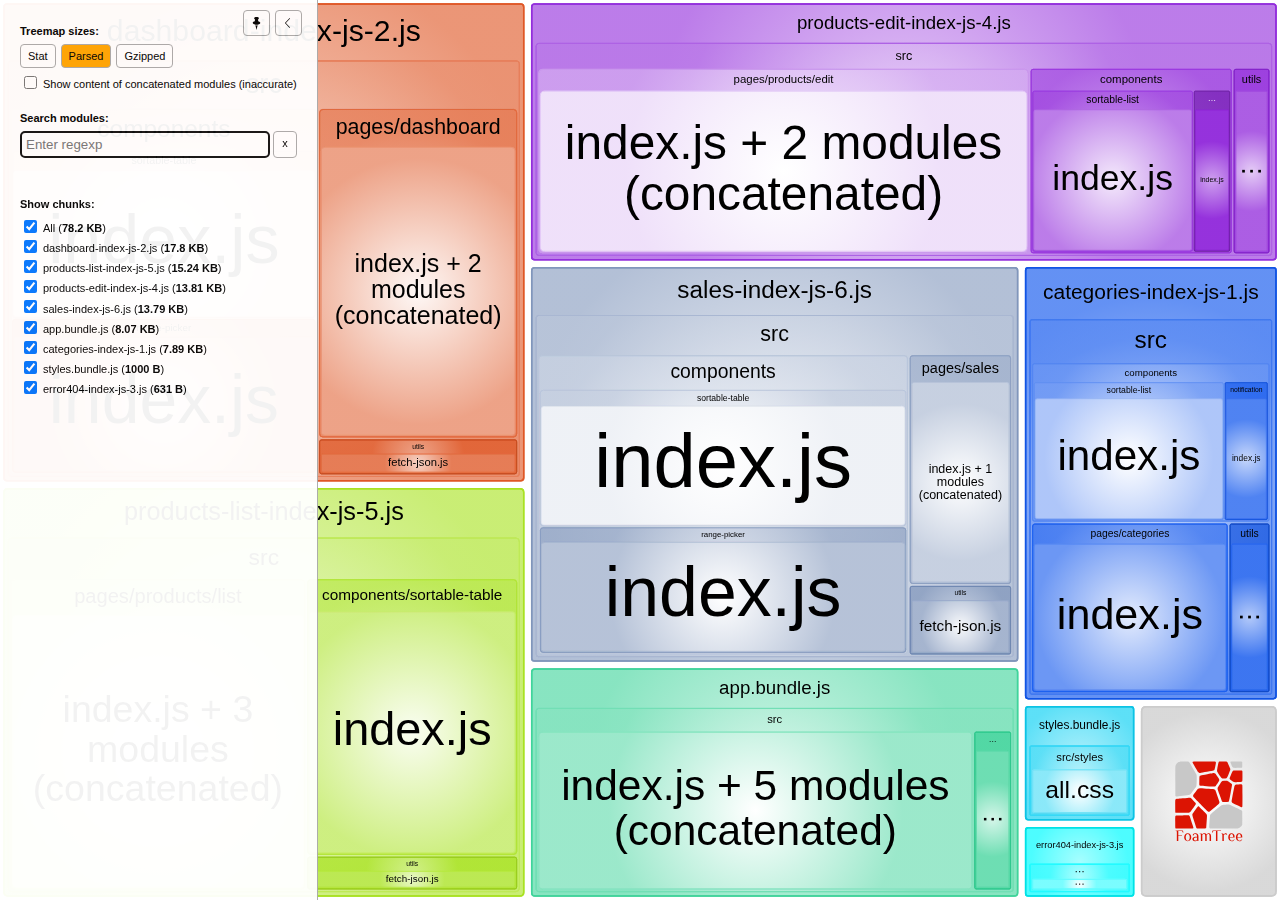
==== commit 0aa29f53: "Updates" ====
--- a/report.html
+++ b/report.html
@@ -3,7 +3,7 @@
   <head>
     <meta charset="UTF-8"/>
     <meta name="viewport" content="width=device-width, initial-scale=1"/>
-    <title>project-structure [24 Apr 2021 at 18:34]</title>
+    <title>project-structure [24 Apr 2021 at 18:58]</title>
     <link rel="shortcut icon" href="[data-uri]" type="image/x-icon" />
 
     <script>
@@ -46,7 +46,7 @@
   <body>
     <div id="app"></div>
     <script>
-      window.chartData = [{"label":"app.bundle.js","isAsset":true,"statSize":7992,"parsedSize":8258,"gzipSize":3055,"groups":[{"label":"src","path":"./src","statSize":7992,"groups":[{"label":"pages lazy ^\\.\\/.*\\","path":"./src/pages lazy ^\\.\\/.*\\","statSize":160,"groups":[{"id":0,"label":"index\\.js$ namespace object","path":"./src/pages lazy ^\\.\\/.*\\/index\\.js$ namespace object","statSize":160,"parsedSize":481,"gzipSize":309}],"parsedSize":481,"gzipSize":309},{"id":2,"label":"index.js + 5 modules (concatenated)","path":"./src/index.js + 5 modules (concatenated)","statSize":7832,"parsedSize":5416,"gzipSize":1897,"concatenated":true,"groups":[{"label":"src","path":"./src/index.js + 5 modules (concatenated)/src","statSize":7832,"groups":[{"id":null,"label":"index.js","path":"./src/index.js + 5 modules (concatenated)/src/index.js","statSize":2616,"parsedSize":1809,"gzipSize":633,"inaccurateSizes":true},{"label":"router","path":"./src/index.js + 5 modules (concatenated)/src/router","statSize":2310,"groups":[{"id":null,"label":"index.js","path":"./src/index.js + 5 modules (concatenated)/src/router/index.js","statSize":1676,"parsedSize":1158,"gzipSize":405,"inaccurateSizes":true},{"id":null,"label":"render-page.js","path":"./src/index.js + 5 modules (concatenated)/src/router/render-page.js","statSize":634,"parsedSize":438,"gzipSize":153,"inaccurateSizes":true}],"parsedSize":1597,"gzipSize":559,"inaccurateSizes":true},{"label":"components","path":"./src/index.js + 5 modules (concatenated)/src/components","statSize":2623,"groups":[{"label":"tooltip","path":"./src/index.js + 5 modules (concatenated)/src/components/tooltip","statSize":1950,"groups":[{"id":null,"label":"index.js","path":"./src/index.js + 5 modules (concatenated)/src/components/tooltip/index.js","statSize":1950,"parsedSize":1348,"gzipSize":472,"inaccurateSizes":true}],"parsedSize":1348,"gzipSize":472,"inaccurateSizes":true},{"label":"menu","path":"./src/index.js + 5 modules (concatenated)/src/components/menu","statSize":673,"groups":[{"id":null,"label":"index.js","path":"./src/index.js + 5 modules (concatenated)/src/components/menu/index.js","statSize":673,"parsedSize":465,"gzipSize":163,"inaccurateSizes":true}],"parsedSize":465,"gzipSize":163,"inaccurateSizes":true}],"parsedSize":1813,"gzipSize":635,"inaccurateSizes":true},{"id":null,"label":"sidebar.js","path":"./src/index.js + 5 modules (concatenated)/src/sidebar.js","statSize":283,"parsedSize":195,"gzipSize":68,"inaccurateSizes":true}],"parsedSize":5416,"gzipSize":1897,"inaccurateSizes":true}]}],"parsedSize":5897,"gzipSize":2123}]},{"label":"categories-index-js-1.js","isAsset":true,"statSize":12410,"parsedSize":8077,"gzipSize":2665,"groups":[{"label":"src","path":"./src","statSize":12410,"groups":[{"label":"pages/categories","path":"./src/pages/categories","statSize":5067,"groups":[{"id":3,"label":"index.js","path":"./src/pages/categories/index.js","statSize":5067,"parsedSize":3355,"gzipSize":1368}],"parsedSize":3355,"gzipSize":1368},{"label":"utils","path":"./src/utils","statSize":1586,"groups":[{"id":9,"label":"fetch-json.js","path":"./src/utils/fetch-json.js","statSize":1586,"parsedSize":710,"gzipSize":429}],"parsedSize":710,"gzipSize":429},{"label":"components","path":"./src/components","statSize":5757,"groups":[{"label":"sortable-list","path":"./src/components/sortable-list","statSize":4767,"groups":[{"id":11,"label":"index.js","path":"./src/components/sortable-list/index.js","statSize":4767,"parsedSize":3108,"gzipSize":1078}],"parsedSize":3108,"gzipSize":1078},{"label":"notification","path":"./src/components/notification","statSize":990,"groups":[{"id":12,"label":"index.js","path":"./src/components/notification/index.js","statSize":990,"parsedSize":715,"gzipSize":386}],"parsedSize":715,"gzipSize":386}],"parsedSize":3823,"gzipSize":1295}],"parsedSize":7888,"gzipSize":2590}]},{"label":"dashboard-index-js-2.js","isAsset":true,"statSize":27491,"parsedSize":18206,"gzipSize":5222,"groups":[{"label":"src","path":"./src","statSize":27491,"groups":[{"label":"utils","path":"./src/utils","statSize":1586,"groups":[{"id":9,"label":"fetch-json.js","path":"./src/utils/fetch-json.js","statSize":1586,"parsedSize":710,"gzipSize":429}],"parsedSize":710,"gzipSize":429},{"label":"pages/dashboard","path":"./src/pages/dashboard","statSize":9514,"groups":[{"id":6,"label":"index.js + 2 modules (concatenated)","path":"./src/pages/dashboard/index.js + 2 modules (concatenated)","statSize":9514,"parsedSize":6365,"gzipSize":2311,"concatenated":true,"groups":[{"label":"src","path":"./src/pages/dashboard/index.js + 2 modules (concatenated)/src","statSize":9499,"groups":[{"label":"pages/dashboard","path":"./src/pages/dashboard/index.js + 2 modules (concatenated)/src/pages/dashboard","statSize":5637,"groups":[{"id":null,"label":"index.js","path":"./src/pages/dashboard/index.js + 2 modules (concatenated)/src/pages/dashboard/index.js","statSize":4382,"parsedSize":2931,"gzipSize":1064,"inaccurateSizes":true},{"id":null,"label":"bestsellers-header.js","path":"./src/pages/dashboard/index.js + 2 modules (concatenated)/src/pages/dashboard/bestsellers-header.js","statSize":1255,"parsedSize":839,"gzipSize":304,"inaccurateSizes":true}],"parsedSize":3771,"gzipSize":1369,"inaccurateSizes":true},{"label":"components/column-chart","path":"./src/pages/dashboard/index.js + 2 modules (concatenated)/src/components/column-chart","statSize":3862,"groups":[{"id":null,"label":"index.js","path":"./src/pages/dashboard/index.js + 2 modules (concatenated)/src/components/column-chart/index.js","statSize":3862,"parsedSize":2583,"gzipSize":938,"inaccurateSizes":true}],"parsedSize":2583,"gzipSize":938,"inaccurateSizes":true}],"parsedSize":6354,"gzipSize":2307,"inaccurateSizes":true}]}],"parsedSize":6365,"gzipSize":2311},{"label":"components","path":"./src/components","statSize":16391,"groups":[{"label":"sortable-table","path":"./src/components/sortable-table","statSize":8536,"groups":[{"id":10,"label":"index.js","path":"./src/components/sortable-table/index.js","statSize":8536,"parsedSize":5661,"gzipSize":1941}],"parsedSize":5661,"gzipSize":1941},{"label":"range-picker","path":"./src/components/range-picker","statSize":7855,"groups":[{"id":13,"label":"index.js","path":"./src/components/range-picker/index.js","statSize":7855,"parsedSize":5234,"gzipSize":1551}],"parsedSize":5234,"gzipSize":1551}],"parsedSize":10895,"gzipSize":3144}],"parsedSize":17970,"gzipSize":5171}]},{"label":"error404-index-js-3.js","isAsset":true,"statSize":675,"parsedSize":631,"gzipSize":454,"groups":[{"label":"src/pages/error404","path":"./src/pages/error404","statSize":675,"groups":[{"id":4,"label":"index.js","path":"./src/pages/error404/index.js","statSize":675,"parsedSize":475,"gzipSize":374}],"parsedSize":475,"gzipSize":374}]},{"label":"products-edit-index-js-4.js","isAsset":true,"statSize":20592,"parsedSize":14094,"gzipSize":4328,"groups":[{"label":"src","path":"./src","statSize":20592,"groups":[{"label":"utils","path":"./src/utils","statSize":1586,"groups":[{"id":9,"label":"fetch-json.js","path":"./src/utils/fetch-json.js","statSize":1586,"parsedSize":710,"gzipSize":429}],"parsedSize":710,"gzipSize":429},{"label":"components","path":"./src/components","statSize":5757,"groups":[{"label":"sortable-list","path":"./src/components/sortable-list","statSize":4767,"groups":[{"id":11,"label":"index.js","path":"./src/components/sortable-list/index.js","statSize":4767,"parsedSize":3108,"gzipSize":1078}],"parsedSize":3108,"gzipSize":1078},{"label":"notification","path":"./src/components/notification","statSize":990,"groups":[{"id":12,"label":"index.js","path":"./src/components/notification/index.js","statSize":990,"parsedSize":715,"gzipSize":386}],"parsedSize":715,"gzipSize":386}],"parsedSize":3823,"gzipSize":1295},{"label":"pages/products/edit","path":"./src/pages/products/edit","statSize":13249,"groups":[{"id":7,"label":"index.js + 2 modules (concatenated)","path":"./src/pages/products/edit/index.js + 2 modules (concatenated)","statSize":13249,"parsedSize":9226,"gzipSize":3031,"concatenated":true,"groups":[{"label":"src","path":"./src/pages/products/edit/index.js + 2 modules (concatenated)/src","statSize":13234,"groups":[{"label":"pages/products/edit","path":"./src/pages/products/edit/index.js + 2 modules (concatenated)/src/pages/products/edit","statSize":2839,"groups":[{"id":null,"label":"index.js","path":"./src/pages/products/edit/index.js + 2 modules (concatenated)/src/pages/products/edit/index.js","statSize":2839,"parsedSize":1976,"gzipSize":649,"inaccurateSizes":true}],"parsedSize":1976,"gzipSize":649,"inaccurateSizes":true},{"label":"components/product-form","path":"./src/pages/products/edit/index.js + 2 modules (concatenated)/src/components/product-form","statSize":10247,"groups":[{"id":null,"label":"index.js","path":"./src/pages/products/edit/index.js + 2 modules (concatenated)/src/components/product-form/index.js","statSize":10247,"parsedSize":7135,"gzipSize":2344,"inaccurateSizes":true}],"parsedSize":7135,"gzipSize":2344,"inaccurateSizes":true},{"label":"utils","path":"./src/pages/products/edit/index.js + 2 modules (concatenated)/src/utils","statSize":148,"groups":[{"id":null,"label":"escape-html.js","path":"./src/pages/products/edit/index.js + 2 modules (concatenated)/src/utils/escape-html.js","statSize":148,"parsedSize":103,"gzipSize":33,"inaccurateSizes":true}],"parsedSize":103,"gzipSize":33,"inaccurateSizes":true}],"parsedSize":9215,"gzipSize":3027,"inaccurateSizes":true}]}],"parsedSize":9226,"gzipSize":3031}],"parsedSize":13759,"gzipSize":4218}]},{"label":"products-list-index-js-5.js","isAsset":true,"statSize":23417,"parsedSize":15560,"gzipSize":4326,"groups":[{"label":"src","path":"./src","statSize":23417,"groups":[{"label":"utils","path":"./src/utils","statSize":1586,"groups":[{"id":9,"label":"fetch-json.js","path":"./src/utils/fetch-json.js","statSize":1586,"parsedSize":710,"gzipSize":429}],"parsedSize":710,"gzipSize":429},{"label":"components/sortable-table","path":"./src/components/sortable-table","statSize":8536,"groups":[{"id":10,"label":"index.js","path":"./src/components/sortable-table/index.js","statSize":8536,"parsedSize":5661,"gzipSize":1941}],"parsedSize":5661,"gzipSize":1941},{"label":"pages/products/list","path":"./src/pages/products/list","statSize":13295,"groups":[{"id":5,"label":"index.js + 3 modules (concatenated)","path":"./src/pages/products/list/index.js + 3 modules (concatenated)","statSize":13295,"parsedSize":8930,"gzipSize":2484,"concatenated":true,"groups":[{"label":"src","path":"./src/pages/products/list/index.js + 3 modules (concatenated)/src","statSize":13290,"groups":[{"label":"pages/products/list","path":"./src/pages/products/list/index.js + 3 modules (concatenated)/src/pages/products/list","statSize":4422,"groups":[{"id":null,"label":"index.js","path":"./src/pages/products/list/index.js + 3 modules (concatenated)/src/pages/products/list/index.js","statSize":3002,"parsedSize":2016,"gzipSize":560,"inaccurateSizes":true},{"id":null,"label":"products-header.js","path":"./src/pages/products/list/index.js + 3 modules (concatenated)/src/pages/products/list/products-header.js","statSize":1420,"parsedSize":953,"gzipSize":265,"inaccurateSizes":true}],"parsedSize":2970,"gzipSize":826,"inaccurateSizes":true},{"label":"components","path":"./src/pages/products/list/index.js + 3 modules (concatenated)/src/components","statSize":8868,"groups":[{"label":"filter-panel","path":"./src/pages/products/list/index.js + 3 modules (concatenated)/src/components/filter-panel","statSize":3479,"groups":[{"id":null,"label":"index.js","path":"./src/pages/products/list/index.js + 3 modules (concatenated)/src/components/filter-panel/index.js","statSize":3479,"parsedSize":2336,"gzipSize":650,"inaccurateSizes":true}],"parsedSize":2336,"gzipSize":650,"inaccurateSizes":true},{"label":"double-slider","path":"./src/pages/products/list/index.js + 3 modules (concatenated)/src/components/double-slider","statSize":5389,"groups":[{"id":null,"label":"index.js","path":"./src/pages/products/list/index.js + 3 modules (concatenated)/src/components/double-slider/index.js","statSize":5389,"parsedSize":3619,"gzipSize":1006,"inaccurateSizes":true}],"parsedSize":3619,"gzipSize":1006,"inaccurateSizes":true}],"parsedSize":5956,"gzipSize":1656,"inaccurateSizes":true}],"parsedSize":8926,"gzipSize":2483,"inaccurateSizes":true}]}],"parsedSize":8930,"gzipSize":2484}],"parsedSize":15301,"gzipSize":4266}]},{"label":"sales-index-js-6.js","isAsset":true,"statSize":21515,"parsedSize":14093,"gzipSize":4119,"groups":[{"label":"src","path":"./src","statSize":21515,"groups":[{"label":"utils","path":"./src/utils","statSize":1586,"groups":[{"id":9,"label":"fetch-json.js","path":"./src/utils/fetch-json.js","statSize":1586,"parsedSize":710,"gzipSize":429}],"parsedSize":710,"gzipSize":429},{"label":"components","path":"./src/components","statSize":16391,"groups":[{"label":"sortable-table","path":"./src/components/sortable-table","statSize":8536,"groups":[{"id":10,"label":"index.js","path":"./src/components/sortable-table/index.js","statSize":8536,"parsedSize":5661,"gzipSize":1941}],"parsedSize":5661,"gzipSize":1941},{"label":"range-picker","path":"./src/components/range-picker","statSize":7855,"groups":[{"id":13,"label":"index.js","path":"./src/components/range-picker/index.js","statSize":7855,"parsedSize":5234,"gzipSize":1551}],"parsedSize":5234,"gzipSize":1551}],"parsedSize":10895,"gzipSize":3144},{"label":"pages/sales","path":"./src/pages/sales","statSize":3538,"groups":[{"id":8,"label":"index.js + 1 modules (concatenated)","path":"./src/pages/sales/index.js + 1 modules (concatenated)","statSize":3538,"parsedSize":2323,"gzipSize":1062,"concatenated":true,"groups":[{"label":"src/pages/sales","path":"./src/pages/sales/index.js + 1 modules (concatenated)/src/pages/sales","statSize":3528,"groups":[{"id":null,"label":"index.js","path":"./src/pages/sales/index.js + 1 modules (concatenated)/src/pages/sales/index.js","statSize":2931,"parsedSize":1924,"gzipSize":879,"inaccurateSizes":true},{"id":null,"label":"orders-header.js","path":"./src/pages/sales/index.js + 1 modules (concatenated)/src/pages/sales/orders-header.js","statSize":597,"parsedSize":391,"gzipSize":179,"inaccurateSizes":true}],"parsedSize":2316,"gzipSize":1058,"inaccurateSizes":true}]}],"parsedSize":2323,"gzipSize":1062}],"parsedSize":13928,"gzipSize":4043}]},{"label":"styles.bundle.js","isAsset":true,"statSize":121,"parsedSize":1000,"gzipSize":506,"groups":[{"label":"src/styles","path":"./src/styles","statSize":121,"groups":[{"id":1,"label":"all.css","path":"./src/styles/all.css","statSize":39,"parsedSize":17,"gzipSize":37},{"id":"","label":"common.css","path":"./src/styles/common.css","statSize":82}],"parsedSize":17,"gzipSize":37}]}];
+      window.chartData = [{"label":"app.bundle.js","isAsset":true,"statSize":8016,"parsedSize":8268,"gzipSize":3051,"groups":[{"label":"src","path":"./src","statSize":8016,"groups":[{"label":"pages lazy ^\\.\\/.*\\","path":"./src/pages lazy ^\\.\\/.*\\","statSize":160,"groups":[{"id":0,"label":"index\\.js$ namespace object","path":"./src/pages lazy ^\\.\\/.*\\/index\\.js$ namespace object","statSize":160,"parsedSize":481,"gzipSize":309}],"parsedSize":481,"gzipSize":309},{"id":2,"label":"index.js + 5 modules (concatenated)","path":"./src/index.js + 5 modules (concatenated)","statSize":7856,"parsedSize":5426,"gzipSize":1892,"concatenated":true,"groups":[{"label":"src","path":"./src/index.js + 5 modules (concatenated)/src","statSize":7856,"groups":[{"id":null,"label":"index.js","path":"./src/index.js + 5 modules (concatenated)/src/index.js","statSize":2640,"parsedSize":1823,"gzipSize":635,"inaccurateSizes":true},{"label":"router","path":"./src/index.js + 5 modules (concatenated)/src/router","statSize":2310,"groups":[{"id":null,"label":"index.js","path":"./src/index.js + 5 modules (concatenated)/src/router/index.js","statSize":1676,"parsedSize":1157,"gzipSize":403,"inaccurateSizes":true},{"id":null,"label":"render-page.js","path":"./src/index.js + 5 modules (concatenated)/src/router/render-page.js","statSize":634,"parsedSize":437,"gzipSize":152,"inaccurateSizes":true}],"parsedSize":1595,"gzipSize":556,"inaccurateSizes":true},{"label":"components","path":"./src/index.js + 5 modules (concatenated)/src/components","statSize":2623,"groups":[{"label":"tooltip","path":"./src/index.js + 5 modules (concatenated)/src/components/tooltip","statSize":1950,"groups":[{"id":null,"label":"index.js","path":"./src/index.js + 5 modules (concatenated)/src/components/tooltip/index.js","statSize":1950,"parsedSize":1346,"gzipSize":469,"inaccurateSizes":true}],"parsedSize":1346,"gzipSize":469,"inaccurateSizes":true},{"label":"menu","path":"./src/index.js + 5 modules (concatenated)/src/components/menu","statSize":673,"groups":[{"id":null,"label":"index.js","path":"./src/index.js + 5 modules (concatenated)/src/components/menu/index.js","statSize":673,"parsedSize":464,"gzipSize":162,"inaccurateSizes":true}],"parsedSize":464,"gzipSize":162,"inaccurateSizes":true}],"parsedSize":1811,"gzipSize":631,"inaccurateSizes":true},{"id":null,"label":"sidebar.js","path":"./src/index.js + 5 modules (concatenated)/src/sidebar.js","statSize":283,"parsedSize":195,"gzipSize":68,"inaccurateSizes":true}],"parsedSize":5426,"gzipSize":1892,"inaccurateSizes":true}]}],"parsedSize":5907,"gzipSize":2119}]},{"label":"categories-index-js-1.js","isAsset":true,"statSize":12410,"parsedSize":8077,"gzipSize":2665,"groups":[{"label":"src","path":"./src","statSize":12410,"groups":[{"label":"pages/categories","path":"./src/pages/categories","statSize":5067,"groups":[{"id":3,"label":"index.js","path":"./src/pages/categories/index.js","statSize":5067,"parsedSize":3355,"gzipSize":1368}],"parsedSize":3355,"gzipSize":1368},{"label":"utils","path":"./src/utils","statSize":1586,"groups":[{"id":9,"label":"fetch-json.js","path":"./src/utils/fetch-json.js","statSize":1586,"parsedSize":710,"gzipSize":429}],"parsedSize":710,"gzipSize":429},{"label":"components","path":"./src/components","statSize":5757,"groups":[{"label":"sortable-list","path":"./src/components/sortable-list","statSize":4767,"groups":[{"id":11,"label":"index.js","path":"./src/components/sortable-list/index.js","statSize":4767,"parsedSize":3108,"gzipSize":1078}],"parsedSize":3108,"gzipSize":1078},{"label":"notification","path":"./src/components/notification","statSize":990,"groups":[{"id":12,"label":"index.js","path":"./src/components/notification/index.js","statSize":990,"parsedSize":715,"gzipSize":386}],"parsedSize":715,"gzipSize":386}],"parsedSize":3823,"gzipSize":1295}],"parsedSize":7888,"gzipSize":2590}]},{"label":"dashboard-index-js-2.js","isAsset":true,"statSize":27541,"parsedSize":18230,"gzipSize":5224,"groups":[{"label":"src","path":"./src","statSize":27541,"groups":[{"label":"utils","path":"./src/utils","statSize":1586,"groups":[{"id":9,"label":"fetch-json.js","path":"./src/utils/fetch-json.js","statSize":1586,"parsedSize":710,"gzipSize":429}],"parsedSize":710,"gzipSize":429},{"label":"pages/dashboard","path":"./src/pages/dashboard","statSize":9514,"groups":[{"id":6,"label":"index.js + 2 modules (concatenated)","path":"./src/pages/dashboard/index.js + 2 modules (concatenated)","statSize":9514,"parsedSize":6365,"gzipSize":2311,"concatenated":true,"groups":[{"label":"src","path":"./src/pages/dashboard/index.js + 2 modules (concatenated)/src","statSize":9499,"groups":[{"label":"pages/dashboard","path":"./src/pages/dashboard/index.js + 2 modules (concatenated)/src/pages/dashboard","statSize":5637,"groups":[{"id":null,"label":"index.js","path":"./src/pages/dashboard/index.js + 2 modules (concatenated)/src/pages/dashboard/index.js","statSize":4382,"parsedSize":2931,"gzipSize":1064,"inaccurateSizes":true},{"id":null,"label":"bestsellers-header.js","path":"./src/pages/dashboard/index.js + 2 modules (concatenated)/src/pages/dashboard/bestsellers-header.js","statSize":1255,"parsedSize":839,"gzipSize":304,"inaccurateSizes":true}],"parsedSize":3771,"gzipSize":1369,"inaccurateSizes":true},{"label":"components/column-chart","path":"./src/pages/dashboard/index.js + 2 modules (concatenated)/src/components/column-chart","statSize":3862,"groups":[{"id":null,"label":"index.js","path":"./src/pages/dashboard/index.js + 2 modules (concatenated)/src/components/column-chart/index.js","statSize":3862,"parsedSize":2583,"gzipSize":938,"inaccurateSizes":true}],"parsedSize":2583,"gzipSize":938,"inaccurateSizes":true}],"parsedSize":6354,"gzipSize":2307,"inaccurateSizes":true}]}],"parsedSize":6365,"gzipSize":2311},{"label":"components","path":"./src/components","statSize":16441,"groups":[{"label":"sortable-table","path":"./src/components/sortable-table","statSize":8586,"groups":[{"id":10,"label":"index.js","path":"./src/components/sortable-table/index.js","statSize":8586,"parsedSize":5685,"gzipSize":1943}],"parsedSize":5685,"gzipSize":1943},{"label":"range-picker","path":"./src/components/range-picker","statSize":7855,"groups":[{"id":13,"label":"index.js","path":"./src/components/range-picker/index.js","statSize":7855,"parsedSize":5234,"gzipSize":1551}],"parsedSize":5234,"gzipSize":1551}],"parsedSize":10919,"gzipSize":3145}],"parsedSize":17994,"gzipSize":5173}]},{"label":"error404-index-js-3.js","isAsset":true,"statSize":675,"parsedSize":631,"gzipSize":454,"groups":[{"label":"src/pages/error404","path":"./src/pages/error404","statSize":675,"groups":[{"id":4,"label":"index.js","path":"./src/pages/error404/index.js","statSize":675,"parsedSize":475,"gzipSize":374}],"parsedSize":475,"gzipSize":374}]},{"label":"products-edit-index-js-4.js","isAsset":true,"statSize":20653,"parsedSize":14142,"gzipSize":4331,"groups":[{"label":"src","path":"./src","statSize":20653,"groups":[{"label":"utils","path":"./src/utils","statSize":1586,"groups":[{"id":9,"label":"fetch-json.js","path":"./src/utils/fetch-json.js","statSize":1586,"parsedSize":710,"gzipSize":429}],"parsedSize":710,"gzipSize":429},{"label":"components","path":"./src/components","statSize":5757,"groups":[{"label":"sortable-list","path":"./src/components/sortable-list","statSize":4767,"groups":[{"id":11,"label":"index.js","path":"./src/components/sortable-list/index.js","statSize":4767,"parsedSize":3108,"gzipSize":1078}],"parsedSize":3108,"gzipSize":1078},{"label":"notification","path":"./src/components/notification","statSize":990,"groups":[{"id":12,"label":"index.js","path":"./src/components/notification/index.js","statSize":990,"parsedSize":715,"gzipSize":386}],"parsedSize":715,"gzipSize":386}],"parsedSize":3823,"gzipSize":1295},{"label":"pages/products/edit","path":"./src/pages/products/edit","statSize":13310,"groups":[{"id":7,"label":"index.js + 2 modules (concatenated)","path":"./src/pages/products/edit/index.js + 2 modules (concatenated)","statSize":13310,"parsedSize":9274,"gzipSize":3035,"concatenated":true,"groups":[{"label":"src","path":"./src/pages/products/edit/index.js + 2 modules (concatenated)/src","statSize":13295,"groups":[{"label":"pages/products/edit","path":"./src/pages/products/edit/index.js + 2 modules (concatenated)/src/pages/products/edit","statSize":2839,"groups":[{"id":null,"label":"index.js","path":"./src/pages/products/edit/index.js + 2 modules (concatenated)/src/pages/products/edit/index.js","statSize":2839,"parsedSize":1978,"gzipSize":647,"inaccurateSizes":true}],"parsedSize":1978,"gzipSize":647,"inaccurateSizes":true},{"label":"components/product-form","path":"./src/pages/products/edit/index.js + 2 modules (concatenated)/src/components/product-form","statSize":10308,"groups":[{"id":null,"label":"index.js","path":"./src/pages/products/edit/index.js + 2 modules (concatenated)/src/components/product-form/index.js","statSize":10308,"parsedSize":7182,"gzipSize":2350,"inaccurateSizes":true}],"parsedSize":7182,"gzipSize":2350,"inaccurateSizes":true},{"label":"utils","path":"./src/pages/products/edit/index.js + 2 modules (concatenated)/src/utils","statSize":148,"groups":[{"id":null,"label":"escape-html.js","path":"./src/pages/products/edit/index.js + 2 modules (concatenated)/src/utils/escape-html.js","statSize":148,"parsedSize":103,"gzipSize":33,"inaccurateSizes":true}],"parsedSize":103,"gzipSize":33,"inaccurateSizes":true}],"parsedSize":9263,"gzipSize":3031,"inaccurateSizes":true}]}],"parsedSize":9274,"gzipSize":3035}],"parsedSize":13807,"gzipSize":4216}]},{"label":"products-list-index-js-5.js","isAsset":true,"statSize":23517,"parsedSize":15608,"gzipSize":4328,"groups":[{"label":"src","path":"./src","statSize":23517,"groups":[{"label":"utils","path":"./src/utils","statSize":1586,"groups":[{"id":9,"label":"fetch-json.js","path":"./src/utils/fetch-json.js","statSize":1586,"parsedSize":710,"gzipSize":429}],"parsedSize":710,"gzipSize":429},{"label":"components/sortable-table","path":"./src/components/sortable-table","statSize":8586,"groups":[{"id":10,"label":"index.js","path":"./src/components/sortable-table/index.js","statSize":8586,"parsedSize":5685,"gzipSize":1943}],"parsedSize":5685,"gzipSize":1943},{"label":"pages/products/list","path":"./src/pages/products/list","statSize":13345,"groups":[{"id":5,"label":"index.js + 3 modules (concatenated)","path":"./src/pages/products/list/index.js + 3 modules (concatenated)","statSize":13345,"parsedSize":8954,"gzipSize":2502,"concatenated":true,"groups":[{"label":"src","path":"./src/pages/products/list/index.js + 3 modules (concatenated)/src","statSize":13340,"groups":[{"label":"pages/products/list","path":"./src/pages/products/list/index.js + 3 modules (concatenated)/src/pages/products/list","statSize":4472,"groups":[{"id":null,"label":"index.js","path":"./src/pages/products/list/index.js + 3 modules (concatenated)/src/pages/products/list/index.js","statSize":3052,"parsedSize":2047,"gzipSize":572,"inaccurateSizes":true},{"id":null,"label":"products-header.js","path":"./src/pages/products/list/index.js + 3 modules (concatenated)/src/pages/products/list/products-header.js","statSize":1420,"parsedSize":952,"gzipSize":266,"inaccurateSizes":true}],"parsedSize":3000,"gzipSize":838,"inaccurateSizes":true},{"label":"components","path":"./src/pages/products/list/index.js + 3 modules (concatenated)/src/components","statSize":8868,"groups":[{"label":"filter-panel","path":"./src/pages/products/list/index.js + 3 modules (concatenated)/src/components/filter-panel","statSize":3479,"groups":[{"id":null,"label":"index.js","path":"./src/pages/products/list/index.js + 3 modules (concatenated)/src/components/filter-panel/index.js","statSize":3479,"parsedSize":2334,"gzipSize":652,"inaccurateSizes":true}],"parsedSize":2334,"gzipSize":652,"inaccurateSizes":true},{"label":"double-slider","path":"./src/pages/products/list/index.js + 3 modules (concatenated)/src/components/double-slider","statSize":5389,"groups":[{"id":null,"label":"index.js","path":"./src/pages/products/list/index.js + 3 modules (concatenated)/src/components/double-slider/index.js","statSize":5389,"parsedSize":3615,"gzipSize":1010,"inaccurateSizes":true}],"parsedSize":3615,"gzipSize":1010,"inaccurateSizes":true}],"parsedSize":5950,"gzipSize":1662,"inaccurateSizes":true}],"parsedSize":8950,"gzipSize":2501,"inaccurateSizes":true}]}],"parsedSize":8954,"gzipSize":2502}],"parsedSize":15349,"gzipSize":4268}]},{"label":"sales-index-js-6.js","isAsset":true,"statSize":21565,"parsedSize":14117,"gzipSize":4120,"groups":[{"label":"src","path":"./src","statSize":21565,"groups":[{"label":"utils","path":"./src/utils","statSize":1586,"groups":[{"id":9,"label":"fetch-json.js","path":"./src/utils/fetch-json.js","statSize":1586,"parsedSize":710,"gzipSize":429}],"parsedSize":710,"gzipSize":429},{"label":"components","path":"./src/components","statSize":16441,"groups":[{"label":"sortable-table","path":"./src/components/sortable-table","statSize":8586,"groups":[{"id":10,"label":"index.js","path":"./src/components/sortable-table/index.js","statSize":8586,"parsedSize":5685,"gzipSize":1943}],"parsedSize":5685,"gzipSize":1943},{"label":"range-picker","path":"./src/components/range-picker","statSize":7855,"groups":[{"id":13,"label":"index.js","path":"./src/components/range-picker/index.js","statSize":7855,"parsedSize":5234,"gzipSize":1551}],"parsedSize":5234,"gzipSize":1551}],"parsedSize":10919,"gzipSize":3145},{"label":"pages/sales","path":"./src/pages/sales","statSize":3538,"groups":[{"id":8,"label":"index.js + 1 modules (concatenated)","path":"./src/pages/sales/index.js + 1 modules (concatenated)","statSize":3538,"parsedSize":2323,"gzipSize":1062,"concatenated":true,"groups":[{"label":"src/pages/sales","path":"./src/pages/sales/index.js + 1 modules (concatenated)/src/pages/sales","statSize":3528,"groups":[{"id":null,"label":"index.js","path":"./src/pages/sales/index.js + 1 modules (concatenated)/src/pages/sales/index.js","statSize":2931,"parsedSize":1924,"gzipSize":879,"inaccurateSizes":true},{"id":null,"label":"orders-header.js","path":"./src/pages/sales/index.js + 1 modules (concatenated)/src/pages/sales/orders-header.js","statSize":597,"parsedSize":391,"gzipSize":179,"inaccurateSizes":true}],"parsedSize":2316,"gzipSize":1058,"inaccurateSizes":true}]}],"parsedSize":2323,"gzipSize":1062}],"parsedSize":13952,"gzipSize":4045}]},{"label":"styles.bundle.js","isAsset":true,"statSize":121,"parsedSize":1000,"gzipSize":506,"groups":[{"label":"src/styles","path":"./src/styles","statSize":121,"groups":[{"id":1,"label":"all.css","path":"./src/styles/all.css","statSize":39,"parsedSize":17,"gzipSize":37},{"id":"","label":"common.css","path":"./src/styles/common.css","statSize":82}],"parsedSize":17,"gzipSize":37}]}];
       window.defaultSizes = "parsed";
     </script>
   </body>
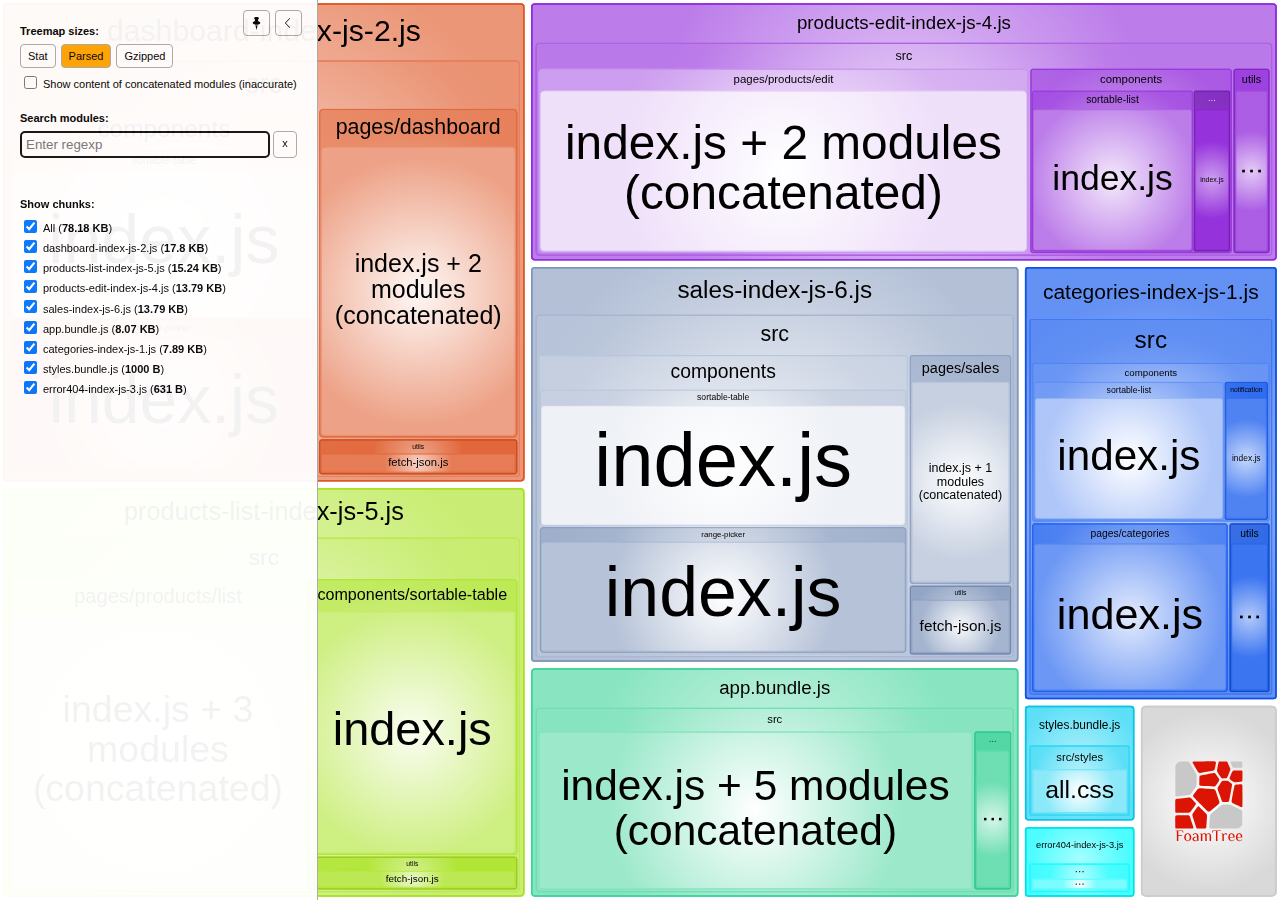
==== commit 03cb46fb: "Updates" ====
--- a/report.html
+++ b/report.html
@@ -3,7 +3,7 @@
   <head>
     <meta charset="UTF-8"/>
     <meta name="viewport" content="width=device-width, initial-scale=1"/>
-    <title>project-structure [24 Apr 2021 at 18:58]</title>
+    <title>project-structure [24 Apr 2021 at 19:17]</title>
     <link rel="shortcut icon" href="[data-uri]" type="image/x-icon" />
 
     <script>
@@ -46,7 +46,7 @@
   <body>
     <div id="app"></div>
     <script>
-      window.chartData = [{"label":"app.bundle.js","isAsset":true,"statSize":8016,"parsedSize":8268,"gzipSize":3051,"groups":[{"label":"src","path":"./src","statSize":8016,"groups":[{"label":"pages lazy ^\\.\\/.*\\","path":"./src/pages lazy ^\\.\\/.*\\","statSize":160,"groups":[{"id":0,"label":"index\\.js$ namespace object","path":"./src/pages lazy ^\\.\\/.*\\/index\\.js$ namespace object","statSize":160,"parsedSize":481,"gzipSize":309}],"parsedSize":481,"gzipSize":309},{"id":2,"label":"index.js + 5 modules (concatenated)","path":"./src/index.js + 5 modules (concatenated)","statSize":7856,"parsedSize":5426,"gzipSize":1892,"concatenated":true,"groups":[{"label":"src","path":"./src/index.js + 5 modules (concatenated)/src","statSize":7856,"groups":[{"id":null,"label":"index.js","path":"./src/index.js + 5 modules (concatenated)/src/index.js","statSize":2640,"parsedSize":1823,"gzipSize":635,"inaccurateSizes":true},{"label":"router","path":"./src/index.js + 5 modules (concatenated)/src/router","statSize":2310,"groups":[{"id":null,"label":"index.js","path":"./src/index.js + 5 modules (concatenated)/src/router/index.js","statSize":1676,"parsedSize":1157,"gzipSize":403,"inaccurateSizes":true},{"id":null,"label":"render-page.js","path":"./src/index.js + 5 modules (concatenated)/src/router/render-page.js","statSize":634,"parsedSize":437,"gzipSize":152,"inaccurateSizes":true}],"parsedSize":1595,"gzipSize":556,"inaccurateSizes":true},{"label":"components","path":"./src/index.js + 5 modules (concatenated)/src/components","statSize":2623,"groups":[{"label":"tooltip","path":"./src/index.js + 5 modules (concatenated)/src/components/tooltip","statSize":1950,"groups":[{"id":null,"label":"index.js","path":"./src/index.js + 5 modules (concatenated)/src/components/tooltip/index.js","statSize":1950,"parsedSize":1346,"gzipSize":469,"inaccurateSizes":true}],"parsedSize":1346,"gzipSize":469,"inaccurateSizes":true},{"label":"menu","path":"./src/index.js + 5 modules (concatenated)/src/components/menu","statSize":673,"groups":[{"id":null,"label":"index.js","path":"./src/index.js + 5 modules (concatenated)/src/components/menu/index.js","statSize":673,"parsedSize":464,"gzipSize":162,"inaccurateSizes":true}],"parsedSize":464,"gzipSize":162,"inaccurateSizes":true}],"parsedSize":1811,"gzipSize":631,"inaccurateSizes":true},{"id":null,"label":"sidebar.js","path":"./src/index.js + 5 modules (concatenated)/src/sidebar.js","statSize":283,"parsedSize":195,"gzipSize":68,"inaccurateSizes":true}],"parsedSize":5426,"gzipSize":1892,"inaccurateSizes":true}]}],"parsedSize":5907,"gzipSize":2119}]},{"label":"categories-index-js-1.js","isAsset":true,"statSize":12410,"parsedSize":8077,"gzipSize":2665,"groups":[{"label":"src","path":"./src","statSize":12410,"groups":[{"label":"pages/categories","path":"./src/pages/categories","statSize":5067,"groups":[{"id":3,"label":"index.js","path":"./src/pages/categories/index.js","statSize":5067,"parsedSize":3355,"gzipSize":1368}],"parsedSize":3355,"gzipSize":1368},{"label":"utils","path":"./src/utils","statSize":1586,"groups":[{"id":9,"label":"fetch-json.js","path":"./src/utils/fetch-json.js","statSize":1586,"parsedSize":710,"gzipSize":429}],"parsedSize":710,"gzipSize":429},{"label":"components","path":"./src/components","statSize":5757,"groups":[{"label":"sortable-list","path":"./src/components/sortable-list","statSize":4767,"groups":[{"id":11,"label":"index.js","path":"./src/components/sortable-list/index.js","statSize":4767,"parsedSize":3108,"gzipSize":1078}],"parsedSize":3108,"gzipSize":1078},{"label":"notification","path":"./src/components/notification","statSize":990,"groups":[{"id":12,"label":"index.js","path":"./src/components/notification/index.js","statSize":990,"parsedSize":715,"gzipSize":386}],"parsedSize":715,"gzipSize":386}],"parsedSize":3823,"gzipSize":1295}],"parsedSize":7888,"gzipSize":2590}]},{"label":"dashboard-index-js-2.js","isAsset":true,"statSize":27541,"parsedSize":18230,"gzipSize":5224,"groups":[{"label":"src","path":"./src","statSize":27541,"groups":[{"label":"utils","path":"./src/utils","statSize":1586,"groups":[{"id":9,"label":"fetch-json.js","path":"./src/utils/fetch-json.js","statSize":1586,"parsedSize":710,"gzipSize":429}],"parsedSize":710,"gzipSize":429},{"label":"pages/dashboard","path":"./src/pages/dashboard","statSize":9514,"groups":[{"id":6,"label":"index.js + 2 modules (concatenated)","path":"./src/pages/dashboard/index.js + 2 modules (concatenated)","statSize":9514,"parsedSize":6365,"gzipSize":2311,"concatenated":true,"groups":[{"label":"src","path":"./src/pages/dashboard/index.js + 2 modules (concatenated)/src","statSize":9499,"groups":[{"label":"pages/dashboard","path":"./src/pages/dashboard/index.js + 2 modules (concatenated)/src/pages/dashboard","statSize":5637,"groups":[{"id":null,"label":"index.js","path":"./src/pages/dashboard/index.js + 2 modules (concatenated)/src/pages/dashboard/index.js","statSize":4382,"parsedSize":2931,"gzipSize":1064,"inaccurateSizes":true},{"id":null,"label":"bestsellers-header.js","path":"./src/pages/dashboard/index.js + 2 modules (concatenated)/src/pages/dashboard/bestsellers-header.js","statSize":1255,"parsedSize":839,"gzipSize":304,"inaccurateSizes":true}],"parsedSize":3771,"gzipSize":1369,"inaccurateSizes":true},{"label":"components/column-chart","path":"./src/pages/dashboard/index.js + 2 modules (concatenated)/src/components/column-chart","statSize":3862,"groups":[{"id":null,"label":"index.js","path":"./src/pages/dashboard/index.js + 2 modules (concatenated)/src/components/column-chart/index.js","statSize":3862,"parsedSize":2583,"gzipSize":938,"inaccurateSizes":true}],"parsedSize":2583,"gzipSize":938,"inaccurateSizes":true}],"parsedSize":6354,"gzipSize":2307,"inaccurateSizes":true}]}],"parsedSize":6365,"gzipSize":2311},{"label":"components","path":"./src/components","statSize":16441,"groups":[{"label":"sortable-table","path":"./src/components/sortable-table","statSize":8586,"groups":[{"id":10,"label":"index.js","path":"./src/components/sortable-table/index.js","statSize":8586,"parsedSize":5685,"gzipSize":1943}],"parsedSize":5685,"gzipSize":1943},{"label":"range-picker","path":"./src/components/range-picker","statSize":7855,"groups":[{"id":13,"label":"index.js","path":"./src/components/range-picker/index.js","statSize":7855,"parsedSize":5234,"gzipSize":1551}],"parsedSize":5234,"gzipSize":1551}],"parsedSize":10919,"gzipSize":3145}],"parsedSize":17994,"gzipSize":5173}]},{"label":"error404-index-js-3.js","isAsset":true,"statSize":675,"parsedSize":631,"gzipSize":454,"groups":[{"label":"src/pages/error404","path":"./src/pages/error404","statSize":675,"groups":[{"id":4,"label":"index.js","path":"./src/pages/error404/index.js","statSize":675,"parsedSize":475,"gzipSize":374}],"parsedSize":475,"gzipSize":374}]},{"label":"products-edit-index-js-4.js","isAsset":true,"statSize":20653,"parsedSize":14142,"gzipSize":4331,"groups":[{"label":"src","path":"./src","statSize":20653,"groups":[{"label":"utils","path":"./src/utils","statSize":1586,"groups":[{"id":9,"label":"fetch-json.js","path":"./src/utils/fetch-json.js","statSize":1586,"parsedSize":710,"gzipSize":429}],"parsedSize":710,"gzipSize":429},{"label":"components","path":"./src/components","statSize":5757,"groups":[{"label":"sortable-list","path":"./src/components/sortable-list","statSize":4767,"groups":[{"id":11,"label":"index.js","path":"./src/components/sortable-list/index.js","statSize":4767,"parsedSize":3108,"gzipSize":1078}],"parsedSize":3108,"gzipSize":1078},{"label":"notification","path":"./src/components/notification","statSize":990,"groups":[{"id":12,"label":"index.js","path":"./src/components/notification/index.js","statSize":990,"parsedSize":715,"gzipSize":386}],"parsedSize":715,"gzipSize":386}],"parsedSize":3823,"gzipSize":1295},{"label":"pages/products/edit","path":"./src/pages/products/edit","statSize":13310,"groups":[{"id":7,"label":"index.js + 2 modules (concatenated)","path":"./src/pages/products/edit/index.js + 2 modules (concatenated)","statSize":13310,"parsedSize":9274,"gzipSize":3035,"concatenated":true,"groups":[{"label":"src","path":"./src/pages/products/edit/index.js + 2 modules (concatenated)/src","statSize":13295,"groups":[{"label":"pages/products/edit","path":"./src/pages/products/edit/index.js + 2 modules (concatenated)/src/pages/products/edit","statSize":2839,"groups":[{"id":null,"label":"index.js","path":"./src/pages/products/edit/index.js + 2 modules (concatenated)/src/pages/products/edit/index.js","statSize":2839,"parsedSize":1978,"gzipSize":647,"inaccurateSizes":true}],"parsedSize":1978,"gzipSize":647,"inaccurateSizes":true},{"label":"components/product-form","path":"./src/pages/products/edit/index.js + 2 modules (concatenated)/src/components/product-form","statSize":10308,"groups":[{"id":null,"label":"index.js","path":"./src/pages/products/edit/index.js + 2 modules (concatenated)/src/components/product-form/index.js","statSize":10308,"parsedSize":7182,"gzipSize":2350,"inaccurateSizes":true}],"parsedSize":7182,"gzipSize":2350,"inaccurateSizes":true},{"label":"utils","path":"./src/pages/products/edit/index.js + 2 modules (concatenated)/src/utils","statSize":148,"groups":[{"id":null,"label":"escape-html.js","path":"./src/pages/products/edit/index.js + 2 modules (concatenated)/src/utils/escape-html.js","statSize":148,"parsedSize":103,"gzipSize":33,"inaccurateSizes":true}],"parsedSize":103,"gzipSize":33,"inaccurateSizes":true}],"parsedSize":9263,"gzipSize":3031,"inaccurateSizes":true}]}],"parsedSize":9274,"gzipSize":3035}],"parsedSize":13807,"gzipSize":4216}]},{"label":"products-list-index-js-5.js","isAsset":true,"statSize":23517,"parsedSize":15608,"gzipSize":4328,"groups":[{"label":"src","path":"./src","statSize":23517,"groups":[{"label":"utils","path":"./src/utils","statSize":1586,"groups":[{"id":9,"label":"fetch-json.js","path":"./src/utils/fetch-json.js","statSize":1586,"parsedSize":710,"gzipSize":429}],"parsedSize":710,"gzipSize":429},{"label":"components/sortable-table","path":"./src/components/sortable-table","statSize":8586,"groups":[{"id":10,"label":"index.js","path":"./src/components/sortable-table/index.js","statSize":8586,"parsedSize":5685,"gzipSize":1943}],"parsedSize":5685,"gzipSize":1943},{"label":"pages/products/list","path":"./src/pages/products/list","statSize":13345,"groups":[{"id":5,"label":"index.js + 3 modules (concatenated)","path":"./src/pages/products/list/index.js + 3 modules (concatenated)","statSize":13345,"parsedSize":8954,"gzipSize":2502,"concatenated":true,"groups":[{"label":"src","path":"./src/pages/products/list/index.js + 3 modules (concatenated)/src","statSize":13340,"groups":[{"label":"pages/products/list","path":"./src/pages/products/list/index.js + 3 modules (concatenated)/src/pages/products/list","statSize":4472,"groups":[{"id":null,"label":"index.js","path":"./src/pages/products/list/index.js + 3 modules (concatenated)/src/pages/products/list/index.js","statSize":3052,"parsedSize":2047,"gzipSize":572,"inaccurateSizes":true},{"id":null,"label":"products-header.js","path":"./src/pages/products/list/index.js + 3 modules (concatenated)/src/pages/products/list/products-header.js","statSize":1420,"parsedSize":952,"gzipSize":266,"inaccurateSizes":true}],"parsedSize":3000,"gzipSize":838,"inaccurateSizes":true},{"label":"components","path":"./src/pages/products/list/index.js + 3 modules (concatenated)/src/components","statSize":8868,"groups":[{"label":"filter-panel","path":"./src/pages/products/list/index.js + 3 modules (concatenated)/src/components/filter-panel","statSize":3479,"groups":[{"id":null,"label":"index.js","path":"./src/pages/products/list/index.js + 3 modules (concatenated)/src/components/filter-panel/index.js","statSize":3479,"parsedSize":2334,"gzipSize":652,"inaccurateSizes":true}],"parsedSize":2334,"gzipSize":652,"inaccurateSizes":true},{"label":"double-slider","path":"./src/pages/products/list/index.js + 3 modules (concatenated)/src/components/double-slider","statSize":5389,"groups":[{"id":null,"label":"index.js","path":"./src/pages/products/list/index.js + 3 modules (concatenated)/src/components/double-slider/index.js","statSize":5389,"parsedSize":3615,"gzipSize":1010,"inaccurateSizes":true}],"parsedSize":3615,"gzipSize":1010,"inaccurateSizes":true}],"parsedSize":5950,"gzipSize":1662,"inaccurateSizes":true}],"parsedSize":8950,"gzipSize":2501,"inaccurateSizes":true}]}],"parsedSize":8954,"gzipSize":2502}],"parsedSize":15349,"gzipSize":4268}]},{"label":"sales-index-js-6.js","isAsset":true,"statSize":21565,"parsedSize":14117,"gzipSize":4120,"groups":[{"label":"src","path":"./src","statSize":21565,"groups":[{"label":"utils","path":"./src/utils","statSize":1586,"groups":[{"id":9,"label":"fetch-json.js","path":"./src/utils/fetch-json.js","statSize":1586,"parsedSize":710,"gzipSize":429}],"parsedSize":710,"gzipSize":429},{"label":"components","path":"./src/components","statSize":16441,"groups":[{"label":"sortable-table","path":"./src/components/sortable-table","statSize":8586,"groups":[{"id":10,"label":"index.js","path":"./src/components/sortable-table/index.js","statSize":8586,"parsedSize":5685,"gzipSize":1943}],"parsedSize":5685,"gzipSize":1943},{"label":"range-picker","path":"./src/components/range-picker","statSize":7855,"groups":[{"id":13,"label":"index.js","path":"./src/components/range-picker/index.js","statSize":7855,"parsedSize":5234,"gzipSize":1551}],"parsedSize":5234,"gzipSize":1551}],"parsedSize":10919,"gzipSize":3145},{"label":"pages/sales","path":"./src/pages/sales","statSize":3538,"groups":[{"id":8,"label":"index.js + 1 modules (concatenated)","path":"./src/pages/sales/index.js + 1 modules (concatenated)","statSize":3538,"parsedSize":2323,"gzipSize":1062,"concatenated":true,"groups":[{"label":"src/pages/sales","path":"./src/pages/sales/index.js + 1 modules (concatenated)/src/pages/sales","statSize":3528,"groups":[{"id":null,"label":"index.js","path":"./src/pages/sales/index.js + 1 modules (concatenated)/src/pages/sales/index.js","statSize":2931,"parsedSize":1924,"gzipSize":879,"inaccurateSizes":true},{"id":null,"label":"orders-header.js","path":"./src/pages/sales/index.js + 1 modules (concatenated)/src/pages/sales/orders-header.js","statSize":597,"parsedSize":391,"gzipSize":179,"inaccurateSizes":true}],"parsedSize":2316,"gzipSize":1058,"inaccurateSizes":true}]}],"parsedSize":2323,"gzipSize":1062}],"parsedSize":13952,"gzipSize":4045}]},{"label":"styles.bundle.js","isAsset":true,"statSize":121,"parsedSize":1000,"gzipSize":506,"groups":[{"label":"src/styles","path":"./src/styles","statSize":121,"groups":[{"id":1,"label":"all.css","path":"./src/styles/all.css","statSize":39,"parsedSize":17,"gzipSize":37},{"id":"","label":"common.css","path":"./src/styles/common.css","statSize":82}],"parsedSize":17,"gzipSize":37}]}];
+      window.chartData = [{"label":"app.bundle.js","isAsset":true,"statSize":8016,"parsedSize":8268,"gzipSize":3051,"groups":[{"label":"src","path":"./src","statSize":8016,"groups":[{"label":"pages lazy ^\\.\\/.*\\","path":"./src/pages lazy ^\\.\\/.*\\","statSize":160,"groups":[{"id":0,"label":"index\\.js$ namespace object","path":"./src/pages lazy ^\\.\\/.*\\/index\\.js$ namespace object","statSize":160,"parsedSize":481,"gzipSize":309}],"parsedSize":481,"gzipSize":309},{"id":2,"label":"index.js + 5 modules (concatenated)","path":"./src/index.js + 5 modules (concatenated)","statSize":7856,"parsedSize":5426,"gzipSize":1892,"concatenated":true,"groups":[{"label":"src","path":"./src/index.js + 5 modules (concatenated)/src","statSize":7856,"groups":[{"id":null,"label":"index.js","path":"./src/index.js + 5 modules (concatenated)/src/index.js","statSize":2640,"parsedSize":1823,"gzipSize":635,"inaccurateSizes":true},{"label":"router","path":"./src/index.js + 5 modules (concatenated)/src/router","statSize":2310,"groups":[{"id":null,"label":"index.js","path":"./src/index.js + 5 modules (concatenated)/src/router/index.js","statSize":1676,"parsedSize":1157,"gzipSize":403,"inaccurateSizes":true},{"id":null,"label":"render-page.js","path":"./src/index.js + 5 modules (concatenated)/src/router/render-page.js","statSize":634,"parsedSize":437,"gzipSize":152,"inaccurateSizes":true}],"parsedSize":1595,"gzipSize":556,"inaccurateSizes":true},{"label":"components","path":"./src/index.js + 5 modules (concatenated)/src/components","statSize":2623,"groups":[{"label":"tooltip","path":"./src/index.js + 5 modules (concatenated)/src/components/tooltip","statSize":1950,"groups":[{"id":null,"label":"index.js","path":"./src/index.js + 5 modules (concatenated)/src/components/tooltip/index.js","statSize":1950,"parsedSize":1346,"gzipSize":469,"inaccurateSizes":true}],"parsedSize":1346,"gzipSize":469,"inaccurateSizes":true},{"label":"menu","path":"./src/index.js + 5 modules (concatenated)/src/components/menu","statSize":673,"groups":[{"id":null,"label":"index.js","path":"./src/index.js + 5 modules (concatenated)/src/components/menu/index.js","statSize":673,"parsedSize":464,"gzipSize":162,"inaccurateSizes":true}],"parsedSize":464,"gzipSize":162,"inaccurateSizes":true}],"parsedSize":1811,"gzipSize":631,"inaccurateSizes":true},{"id":null,"label":"sidebar.js","path":"./src/index.js + 5 modules (concatenated)/src/sidebar.js","statSize":283,"parsedSize":195,"gzipSize":68,"inaccurateSizes":true}],"parsedSize":5426,"gzipSize":1892,"inaccurateSizes":true}]}],"parsedSize":5907,"gzipSize":2119}]},{"label":"categories-index-js-1.js","isAsset":true,"statSize":12410,"parsedSize":8077,"gzipSize":2665,"groups":[{"label":"src","path":"./src","statSize":12410,"groups":[{"label":"pages/categories","path":"./src/pages/categories","statSize":5067,"groups":[{"id":3,"label":"index.js","path":"./src/pages/categories/index.js","statSize":5067,"parsedSize":3355,"gzipSize":1368}],"parsedSize":3355,"gzipSize":1368},{"label":"utils","path":"./src/utils","statSize":1586,"groups":[{"id":9,"label":"fetch-json.js","path":"./src/utils/fetch-json.js","statSize":1586,"parsedSize":710,"gzipSize":429}],"parsedSize":710,"gzipSize":429},{"label":"components","path":"./src/components","statSize":5757,"groups":[{"label":"sortable-list","path":"./src/components/sortable-list","statSize":4767,"groups":[{"id":11,"label":"index.js","path":"./src/components/sortable-list/index.js","statSize":4767,"parsedSize":3108,"gzipSize":1078}],"parsedSize":3108,"gzipSize":1078},{"label":"notification","path":"./src/components/notification","statSize":990,"groups":[{"id":12,"label":"index.js","path":"./src/components/notification/index.js","statSize":990,"parsedSize":715,"gzipSize":386}],"parsedSize":715,"gzipSize":386}],"parsedSize":3823,"gzipSize":1295}],"parsedSize":7888,"gzipSize":2590}]},{"label":"dashboard-index-js-2.js","isAsset":true,"statSize":27541,"parsedSize":18230,"gzipSize":5224,"groups":[{"label":"src","path":"./src","statSize":27541,"groups":[{"label":"utils","path":"./src/utils","statSize":1586,"groups":[{"id":9,"label":"fetch-json.js","path":"./src/utils/fetch-json.js","statSize":1586,"parsedSize":710,"gzipSize":429}],"parsedSize":710,"gzipSize":429},{"label":"pages/dashboard","path":"./src/pages/dashboard","statSize":9514,"groups":[{"id":6,"label":"index.js + 2 modules (concatenated)","path":"./src/pages/dashboard/index.js + 2 modules (concatenated)","statSize":9514,"parsedSize":6365,"gzipSize":2311,"concatenated":true,"groups":[{"label":"src","path":"./src/pages/dashboard/index.js + 2 modules (concatenated)/src","statSize":9499,"groups":[{"label":"pages/dashboard","path":"./src/pages/dashboard/index.js + 2 modules (concatenated)/src/pages/dashboard","statSize":5637,"groups":[{"id":null,"label":"index.js","path":"./src/pages/dashboard/index.js + 2 modules (concatenated)/src/pages/dashboard/index.js","statSize":4382,"parsedSize":2931,"gzipSize":1064,"inaccurateSizes":true},{"id":null,"label":"bestsellers-header.js","path":"./src/pages/dashboard/index.js + 2 modules (concatenated)/src/pages/dashboard/bestsellers-header.js","statSize":1255,"parsedSize":839,"gzipSize":304,"inaccurateSizes":true}],"parsedSize":3771,"gzipSize":1369,"inaccurateSizes":true},{"label":"components/column-chart","path":"./src/pages/dashboard/index.js + 2 modules (concatenated)/src/components/column-chart","statSize":3862,"groups":[{"id":null,"label":"index.js","path":"./src/pages/dashboard/index.js + 2 modules (concatenated)/src/components/column-chart/index.js","statSize":3862,"parsedSize":2583,"gzipSize":938,"inaccurateSizes":true}],"parsedSize":2583,"gzipSize":938,"inaccurateSizes":true}],"parsedSize":6354,"gzipSize":2307,"inaccurateSizes":true}]}],"parsedSize":6365,"gzipSize":2311},{"label":"components","path":"./src/components","statSize":16441,"groups":[{"label":"sortable-table","path":"./src/components/sortable-table","statSize":8586,"groups":[{"id":10,"label":"index.js","path":"./src/components/sortable-table/index.js","statSize":8586,"parsedSize":5685,"gzipSize":1943}],"parsedSize":5685,"gzipSize":1943},{"label":"range-picker","path":"./src/components/range-picker","statSize":7855,"groups":[{"id":13,"label":"index.js","path":"./src/components/range-picker/index.js","statSize":7855,"parsedSize":5234,"gzipSize":1551}],"parsedSize":5234,"gzipSize":1551}],"parsedSize":10919,"gzipSize":3145}],"parsedSize":17994,"gzipSize":5173}]},{"label":"error404-index-js-3.js","isAsset":true,"statSize":675,"parsedSize":631,"gzipSize":454,"groups":[{"label":"src/pages/error404","path":"./src/pages/error404","statSize":675,"groups":[{"id":4,"label":"index.js","path":"./src/pages/error404/index.js","statSize":675,"parsedSize":475,"gzipSize":374}],"parsedSize":475,"gzipSize":374}]},{"label":"products-edit-index-js-4.js","isAsset":true,"statSize":20720,"parsedSize":14126,"gzipSize":4337,"groups":[{"label":"src","path":"./src","statSize":20720,"groups":[{"label":"utils","path":"./src/utils","statSize":1586,"groups":[{"id":9,"label":"fetch-json.js","path":"./src/utils/fetch-json.js","statSize":1586,"parsedSize":710,"gzipSize":429}],"parsedSize":710,"gzipSize":429},{"label":"components","path":"./src/components","statSize":5757,"groups":[{"label":"sortable-list","path":"./src/components/sortable-list","statSize":4767,"groups":[{"id":11,"label":"index.js","path":"./src/components/sortable-list/index.js","statSize":4767,"parsedSize":3108,"gzipSize":1078}],"parsedSize":3108,"gzipSize":1078},{"label":"notification","path":"./src/components/notification","statSize":990,"groups":[{"id":12,"label":"index.js","path":"./src/components/notification/index.js","statSize":990,"parsedSize":715,"gzipSize":386}],"parsedSize":715,"gzipSize":386}],"parsedSize":3823,"gzipSize":1295},{"label":"pages/products/edit","path":"./src/pages/products/edit","statSize":13377,"groups":[{"id":7,"label":"index.js + 2 modules (concatenated)","path":"./src/pages/products/edit/index.js + 2 modules (concatenated)","statSize":13377,"parsedSize":9258,"gzipSize":3038,"concatenated":true,"groups":[{"label":"src","path":"./src/pages/products/edit/index.js + 2 modules (concatenated)/src","statSize":13362,"groups":[{"label":"pages/products/edit","path":"./src/pages/products/edit/index.js + 2 modules (concatenated)/src/pages/products/edit","statSize":2839,"groups":[{"id":null,"label":"index.js","path":"./src/pages/products/edit/index.js + 2 modules (concatenated)/src/pages/products/edit/index.js","statSize":2839,"parsedSize":1964,"gzipSize":644,"inaccurateSizes":true}],"parsedSize":1964,"gzipSize":644,"inaccurateSizes":true},{"label":"components/product-form","path":"./src/pages/products/edit/index.js + 2 modules (concatenated)/src/components/product-form","statSize":10375,"groups":[{"id":null,"label":"index.js","path":"./src/pages/products/edit/index.js + 2 modules (concatenated)/src/components/product-form/index.js","statSize":10375,"parsedSize":7180,"gzipSize":2356,"inaccurateSizes":true}],"parsedSize":7180,"gzipSize":2356,"inaccurateSizes":true},{"label":"utils","path":"./src/pages/products/edit/index.js + 2 modules (concatenated)/src/utils","statSize":148,"groups":[{"id":null,"label":"escape-html.js","path":"./src/pages/products/edit/index.js + 2 modules (concatenated)/src/utils/escape-html.js","statSize":148,"parsedSize":102,"gzipSize":33,"inaccurateSizes":true}],"parsedSize":102,"gzipSize":33,"inaccurateSizes":true}],"parsedSize":9247,"gzipSize":3034,"inaccurateSizes":true}]}],"parsedSize":9258,"gzipSize":3038}],"parsedSize":13791,"gzipSize":4224}]},{"label":"products-list-index-js-5.js","isAsset":true,"statSize":23517,"parsedSize":15608,"gzipSize":4328,"groups":[{"label":"src","path":"./src","statSize":23517,"groups":[{"label":"utils","path":"./src/utils","statSize":1586,"groups":[{"id":9,"label":"fetch-json.js","path":"./src/utils/fetch-json.js","statSize":1586,"parsedSize":710,"gzipSize":429}],"parsedSize":710,"gzipSize":429},{"label":"components/sortable-table","path":"./src/components/sortable-table","statSize":8586,"groups":[{"id":10,"label":"index.js","path":"./src/components/sortable-table/index.js","statSize":8586,"parsedSize":5685,"gzipSize":1943}],"parsedSize":5685,"gzipSize":1943},{"label":"pages/products/list","path":"./src/pages/products/list","statSize":13345,"groups":[{"id":5,"label":"index.js + 3 modules (concatenated)","path":"./src/pages/products/list/index.js + 3 modules (concatenated)","statSize":13345,"parsedSize":8954,"gzipSize":2502,"concatenated":true,"groups":[{"label":"src","path":"./src/pages/products/list/index.js + 3 modules (concatenated)/src","statSize":13340,"groups":[{"label":"pages/products/list","path":"./src/pages/products/list/index.js + 3 modules (concatenated)/src/pages/products/list","statSize":4472,"groups":[{"id":null,"label":"index.js","path":"./src/pages/products/list/index.js + 3 modules (concatenated)/src/pages/products/list/index.js","statSize":3052,"parsedSize":2047,"gzipSize":572,"inaccurateSizes":true},{"id":null,"label":"products-header.js","path":"./src/pages/products/list/index.js + 3 modules (concatenated)/src/pages/products/list/products-header.js","statSize":1420,"parsedSize":952,"gzipSize":266,"inaccurateSizes":true}],"parsedSize":3000,"gzipSize":838,"inaccurateSizes":true},{"label":"components","path":"./src/pages/products/list/index.js + 3 modules (concatenated)/src/components","statSize":8868,"groups":[{"label":"filter-panel","path":"./src/pages/products/list/index.js + 3 modules (concatenated)/src/components/filter-panel","statSize":3479,"groups":[{"id":null,"label":"index.js","path":"./src/pages/products/list/index.js + 3 modules (concatenated)/src/components/filter-panel/index.js","statSize":3479,"parsedSize":2334,"gzipSize":652,"inaccurateSizes":true}],"parsedSize":2334,"gzipSize":652,"inaccurateSizes":true},{"label":"double-slider","path":"./src/pages/products/list/index.js + 3 modules (concatenated)/src/components/double-slider","statSize":5389,"groups":[{"id":null,"label":"index.js","path":"./src/pages/products/list/index.js + 3 modules (concatenated)/src/components/double-slider/index.js","statSize":5389,"parsedSize":3615,"gzipSize":1010,"inaccurateSizes":true}],"parsedSize":3615,"gzipSize":1010,"inaccurateSizes":true}],"parsedSize":5950,"gzipSize":1662,"inaccurateSizes":true}],"parsedSize":8950,"gzipSize":2501,"inaccurateSizes":true}]}],"parsedSize":8954,"gzipSize":2502}],"parsedSize":15349,"gzipSize":4268}]},{"label":"sales-index-js-6.js","isAsset":true,"statSize":21565,"parsedSize":14117,"gzipSize":4120,"groups":[{"label":"src","path":"./src","statSize":21565,"groups":[{"label":"utils","path":"./src/utils","statSize":1586,"groups":[{"id":9,"label":"fetch-json.js","path":"./src/utils/fetch-json.js","statSize":1586,"parsedSize":710,"gzipSize":429}],"parsedSize":710,"gzipSize":429},{"label":"components","path":"./src/components","statSize":16441,"groups":[{"label":"sortable-table","path":"./src/components/sortable-table","statSize":8586,"groups":[{"id":10,"label":"index.js","path":"./src/components/sortable-table/index.js","statSize":8586,"parsedSize":5685,"gzipSize":1943}],"parsedSize":5685,"gzipSize":1943},{"label":"range-picker","path":"./src/components/range-picker","statSize":7855,"groups":[{"id":13,"label":"index.js","path":"./src/components/range-picker/index.js","statSize":7855,"parsedSize":5234,"gzipSize":1551}],"parsedSize":5234,"gzipSize":1551}],"parsedSize":10919,"gzipSize":3145},{"label":"pages/sales","path":"./src/pages/sales","statSize":3538,"groups":[{"id":8,"label":"index.js + 1 modules (concatenated)","path":"./src/pages/sales/index.js + 1 modules (concatenated)","statSize":3538,"parsedSize":2323,"gzipSize":1062,"concatenated":true,"groups":[{"label":"src/pages/sales","path":"./src/pages/sales/index.js + 1 modules (concatenated)/src/pages/sales","statSize":3528,"groups":[{"id":null,"label":"index.js","path":"./src/pages/sales/index.js + 1 modules (concatenated)/src/pages/sales/index.js","statSize":2931,"parsedSize":1924,"gzipSize":879,"inaccurateSizes":true},{"id":null,"label":"orders-header.js","path":"./src/pages/sales/index.js + 1 modules (concatenated)/src/pages/sales/orders-header.js","statSize":597,"parsedSize":391,"gzipSize":179,"inaccurateSizes":true}],"parsedSize":2316,"gzipSize":1058,"inaccurateSizes":true}]}],"parsedSize":2323,"gzipSize":1062}],"parsedSize":13952,"gzipSize":4045}]},{"label":"styles.bundle.js","isAsset":true,"statSize":121,"parsedSize":1000,"gzipSize":506,"groups":[{"label":"src/styles","path":"./src/styles","statSize":121,"groups":[{"id":1,"label":"all.css","path":"./src/styles/all.css","statSize":39,"parsedSize":17,"gzipSize":37},{"id":"","label":"common.css","path":"./src/styles/common.css","statSize":82}],"parsedSize":17,"gzipSize":37}]}];
       window.defaultSizes = "parsed";
     </script>
   </body>
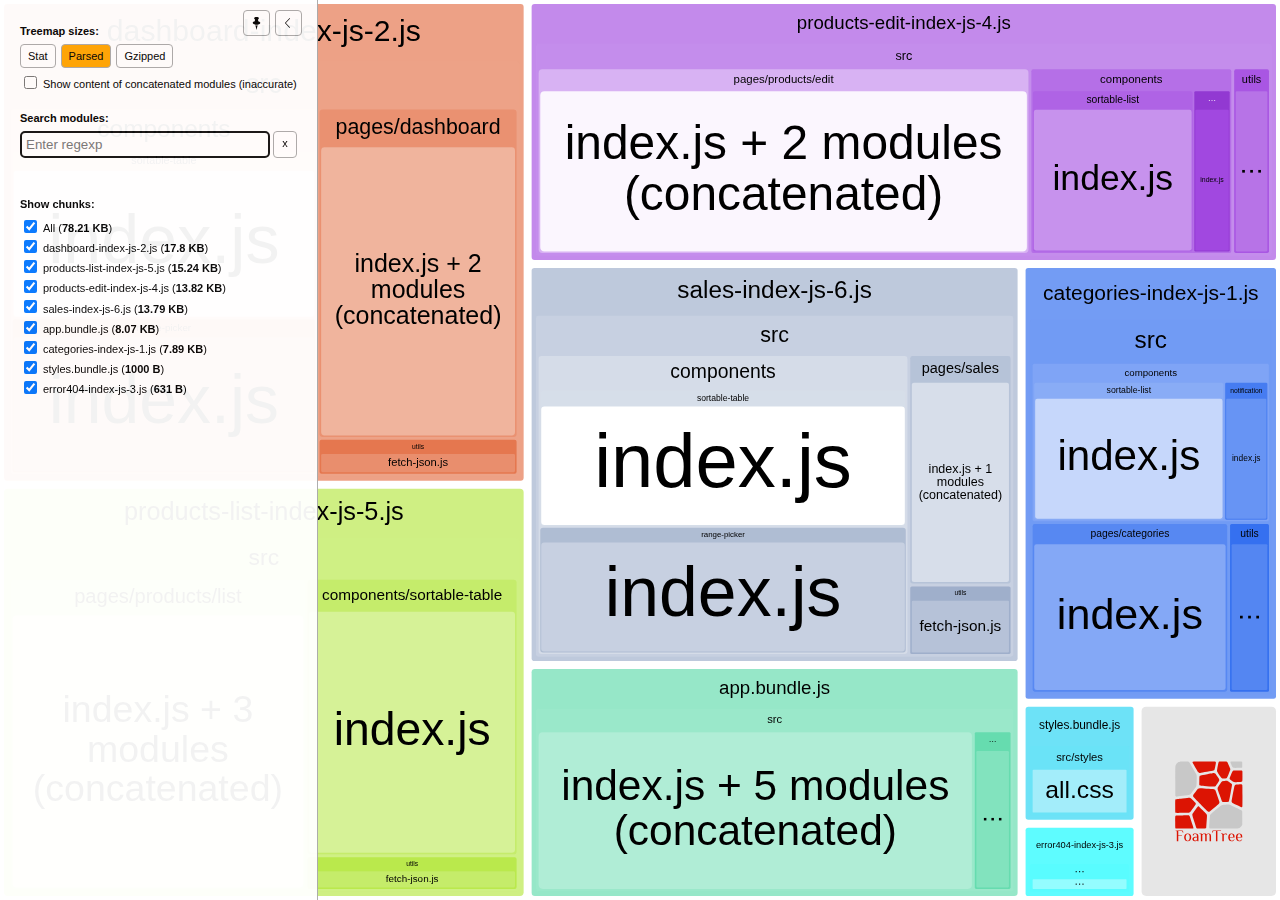
==== commit 8bbf110f: "Updates" ====
--- a/report.html
+++ b/report.html
@@ -3,7 +3,7 @@
   <head>
     <meta charset="UTF-8"/>
     <meta name="viewport" content="width=device-width, initial-scale=1"/>
-    <title>project-structure [24 Apr 2021 at 19:17]</title>
+    <title>project-structure [24 Apr 2021 at 19:33]</title>
     <link rel="shortcut icon" href="[data-uri]" type="image/x-icon" />
 
     <script>
@@ -46,7 +46,7 @@
   <body>
     <div id="app"></div>
     <script>
-      window.chartData = [{"label":"app.bundle.js","isAsset":true,"statSize":8016,"parsedSize":8268,"gzipSize":3051,"groups":[{"label":"src","path":"./src","statSize":8016,"groups":[{"label":"pages lazy ^\\.\\/.*\\","path":"./src/pages lazy ^\\.\\/.*\\","statSize":160,"groups":[{"id":0,"label":"index\\.js$ namespace object","path":"./src/pages lazy ^\\.\\/.*\\/index\\.js$ namespace object","statSize":160,"parsedSize":481,"gzipSize":309}],"parsedSize":481,"gzipSize":309},{"id":2,"label":"index.js + 5 modules (concatenated)","path":"./src/index.js + 5 modules (concatenated)","statSize":7856,"parsedSize":5426,"gzipSize":1892,"concatenated":true,"groups":[{"label":"src","path":"./src/index.js + 5 modules (concatenated)/src","statSize":7856,"groups":[{"id":null,"label":"index.js","path":"./src/index.js + 5 modules (concatenated)/src/index.js","statSize":2640,"parsedSize":1823,"gzipSize":635,"inaccurateSizes":true},{"label":"router","path":"./src/index.js + 5 modules (concatenated)/src/router","statSize":2310,"groups":[{"id":null,"label":"index.js","path":"./src/index.js + 5 modules (concatenated)/src/router/index.js","statSize":1676,"parsedSize":1157,"gzipSize":403,"inaccurateSizes":true},{"id":null,"label":"render-page.js","path":"./src/index.js + 5 modules (concatenated)/src/router/render-page.js","statSize":634,"parsedSize":437,"gzipSize":152,"inaccurateSizes":true}],"parsedSize":1595,"gzipSize":556,"inaccurateSizes":true},{"label":"components","path":"./src/index.js + 5 modules (concatenated)/src/components","statSize":2623,"groups":[{"label":"tooltip","path":"./src/index.js + 5 modules (concatenated)/src/components/tooltip","statSize":1950,"groups":[{"id":null,"label":"index.js","path":"./src/index.js + 5 modules (concatenated)/src/components/tooltip/index.js","statSize":1950,"parsedSize":1346,"gzipSize":469,"inaccurateSizes":true}],"parsedSize":1346,"gzipSize":469,"inaccurateSizes":true},{"label":"menu","path":"./src/index.js + 5 modules (concatenated)/src/components/menu","statSize":673,"groups":[{"id":null,"label":"index.js","path":"./src/index.js + 5 modules (concatenated)/src/components/menu/index.js","statSize":673,"parsedSize":464,"gzipSize":162,"inaccurateSizes":true}],"parsedSize":464,"gzipSize":162,"inaccurateSizes":true}],"parsedSize":1811,"gzipSize":631,"inaccurateSizes":true},{"id":null,"label":"sidebar.js","path":"./src/index.js + 5 modules (concatenated)/src/sidebar.js","statSize":283,"parsedSize":195,"gzipSize":68,"inaccurateSizes":true}],"parsedSize":5426,"gzipSize":1892,"inaccurateSizes":true}]}],"parsedSize":5907,"gzipSize":2119}]},{"label":"categories-index-js-1.js","isAsset":true,"statSize":12410,"parsedSize":8077,"gzipSize":2665,"groups":[{"label":"src","path":"./src","statSize":12410,"groups":[{"label":"pages/categories","path":"./src/pages/categories","statSize":5067,"groups":[{"id":3,"label":"index.js","path":"./src/pages/categories/index.js","statSize":5067,"parsedSize":3355,"gzipSize":1368}],"parsedSize":3355,"gzipSize":1368},{"label":"utils","path":"./src/utils","statSize":1586,"groups":[{"id":9,"label":"fetch-json.js","path":"./src/utils/fetch-json.js","statSize":1586,"parsedSize":710,"gzipSize":429}],"parsedSize":710,"gzipSize":429},{"label":"components","path":"./src/components","statSize":5757,"groups":[{"label":"sortable-list","path":"./src/components/sortable-list","statSize":4767,"groups":[{"id":11,"label":"index.js","path":"./src/components/sortable-list/index.js","statSize":4767,"parsedSize":3108,"gzipSize":1078}],"parsedSize":3108,"gzipSize":1078},{"label":"notification","path":"./src/components/notification","statSize":990,"groups":[{"id":12,"label":"index.js","path":"./src/components/notification/index.js","statSize":990,"parsedSize":715,"gzipSize":386}],"parsedSize":715,"gzipSize":386}],"parsedSize":3823,"gzipSize":1295}],"parsedSize":7888,"gzipSize":2590}]},{"label":"dashboard-index-js-2.js","isAsset":true,"statSize":27541,"parsedSize":18230,"gzipSize":5224,"groups":[{"label":"src","path":"./src","statSize":27541,"groups":[{"label":"utils","path":"./src/utils","statSize":1586,"groups":[{"id":9,"label":"fetch-json.js","path":"./src/utils/fetch-json.js","statSize":1586,"parsedSize":710,"gzipSize":429}],"parsedSize":710,"gzipSize":429},{"label":"pages/dashboard","path":"./src/pages/dashboard","statSize":9514,"groups":[{"id":6,"label":"index.js + 2 modules (concatenated)","path":"./src/pages/dashboard/index.js + 2 modules (concatenated)","statSize":9514,"parsedSize":6365,"gzipSize":2311,"concatenated":true,"groups":[{"label":"src","path":"./src/pages/dashboard/index.js + 2 modules (concatenated)/src","statSize":9499,"groups":[{"label":"pages/dashboard","path":"./src/pages/dashboard/index.js + 2 modules (concatenated)/src/pages/dashboard","statSize":5637,"groups":[{"id":null,"label":"index.js","path":"./src/pages/dashboard/index.js + 2 modules (concatenated)/src/pages/dashboard/index.js","statSize":4382,"parsedSize":2931,"gzipSize":1064,"inaccurateSizes":true},{"id":null,"label":"bestsellers-header.js","path":"./src/pages/dashboard/index.js + 2 modules (concatenated)/src/pages/dashboard/bestsellers-header.js","statSize":1255,"parsedSize":839,"gzipSize":304,"inaccurateSizes":true}],"parsedSize":3771,"gzipSize":1369,"inaccurateSizes":true},{"label":"components/column-chart","path":"./src/pages/dashboard/index.js + 2 modules (concatenated)/src/components/column-chart","statSize":3862,"groups":[{"id":null,"label":"index.js","path":"./src/pages/dashboard/index.js + 2 modules (concatenated)/src/components/column-chart/index.js","statSize":3862,"parsedSize":2583,"gzipSize":938,"inaccurateSizes":true}],"parsedSize":2583,"gzipSize":938,"inaccurateSizes":true}],"parsedSize":6354,"gzipSize":2307,"inaccurateSizes":true}]}],"parsedSize":6365,"gzipSize":2311},{"label":"components","path":"./src/components","statSize":16441,"groups":[{"label":"sortable-table","path":"./src/components/sortable-table","statSize":8586,"groups":[{"id":10,"label":"index.js","path":"./src/components/sortable-table/index.js","statSize":8586,"parsedSize":5685,"gzipSize":1943}],"parsedSize":5685,"gzipSize":1943},{"label":"range-picker","path":"./src/components/range-picker","statSize":7855,"groups":[{"id":13,"label":"index.js","path":"./src/components/range-picker/index.js","statSize":7855,"parsedSize":5234,"gzipSize":1551}],"parsedSize":5234,"gzipSize":1551}],"parsedSize":10919,"gzipSize":3145}],"parsedSize":17994,"gzipSize":5173}]},{"label":"error404-index-js-3.js","isAsset":true,"statSize":675,"parsedSize":631,"gzipSize":454,"groups":[{"label":"src/pages/error404","path":"./src/pages/error404","statSize":675,"groups":[{"id":4,"label":"index.js","path":"./src/pages/error404/index.js","statSize":675,"parsedSize":475,"gzipSize":374}],"parsedSize":475,"gzipSize":374}]},{"label":"products-edit-index-js-4.js","isAsset":true,"statSize":20720,"parsedSize":14126,"gzipSize":4337,"groups":[{"label":"src","path":"./src","statSize":20720,"groups":[{"label":"utils","path":"./src/utils","statSize":1586,"groups":[{"id":9,"label":"fetch-json.js","path":"./src/utils/fetch-json.js","statSize":1586,"parsedSize":710,"gzipSize":429}],"parsedSize":710,"gzipSize":429},{"label":"components","path":"./src/components","statSize":5757,"groups":[{"label":"sortable-list","path":"./src/components/sortable-list","statSize":4767,"groups":[{"id":11,"label":"index.js","path":"./src/components/sortable-list/index.js","statSize":4767,"parsedSize":3108,"gzipSize":1078}],"parsedSize":3108,"gzipSize":1078},{"label":"notification","path":"./src/components/notification","statSize":990,"groups":[{"id":12,"label":"index.js","path":"./src/components/notification/index.js","statSize":990,"parsedSize":715,"gzipSize":386}],"parsedSize":715,"gzipSize":386}],"parsedSize":3823,"gzipSize":1295},{"label":"pages/products/edit","path":"./src/pages/products/edit","statSize":13377,"groups":[{"id":7,"label":"index.js + 2 modules (concatenated)","path":"./src/pages/products/edit/index.js + 2 modules (concatenated)","statSize":13377,"parsedSize":9258,"gzipSize":3038,"concatenated":true,"groups":[{"label":"src","path":"./src/pages/products/edit/index.js + 2 modules (concatenated)/src","statSize":13362,"groups":[{"label":"pages/products/edit","path":"./src/pages/products/edit/index.js + 2 modules (concatenated)/src/pages/products/edit","statSize":2839,"groups":[{"id":null,"label":"index.js","path":"./src/pages/products/edit/index.js + 2 modules (concatenated)/src/pages/products/edit/index.js","statSize":2839,"parsedSize":1964,"gzipSize":644,"inaccurateSizes":true}],"parsedSize":1964,"gzipSize":644,"inaccurateSizes":true},{"label":"components/product-form","path":"./src/pages/products/edit/index.js + 2 modules (concatenated)/src/components/product-form","statSize":10375,"groups":[{"id":null,"label":"index.js","path":"./src/pages/products/edit/index.js + 2 modules (concatenated)/src/components/product-form/index.js","statSize":10375,"parsedSize":7180,"gzipSize":2356,"inaccurateSizes":true}],"parsedSize":7180,"gzipSize":2356,"inaccurateSizes":true},{"label":"utils","path":"./src/pages/products/edit/index.js + 2 modules (concatenated)/src/utils","statSize":148,"groups":[{"id":null,"label":"escape-html.js","path":"./src/pages/products/edit/index.js + 2 modules (concatenated)/src/utils/escape-html.js","statSize":148,"parsedSize":102,"gzipSize":33,"inaccurateSizes":true}],"parsedSize":102,"gzipSize":33,"inaccurateSizes":true}],"parsedSize":9247,"gzipSize":3034,"inaccurateSizes":true}]}],"parsedSize":9258,"gzipSize":3038}],"parsedSize":13791,"gzipSize":4224}]},{"label":"products-list-index-js-5.js","isAsset":true,"statSize":23517,"parsedSize":15608,"gzipSize":4328,"groups":[{"label":"src","path":"./src","statSize":23517,"groups":[{"label":"utils","path":"./src/utils","statSize":1586,"groups":[{"id":9,"label":"fetch-json.js","path":"./src/utils/fetch-json.js","statSize":1586,"parsedSize":710,"gzipSize":429}],"parsedSize":710,"gzipSize":429},{"label":"components/sortable-table","path":"./src/components/sortable-table","statSize":8586,"groups":[{"id":10,"label":"index.js","path":"./src/components/sortable-table/index.js","statSize":8586,"parsedSize":5685,"gzipSize":1943}],"parsedSize":5685,"gzipSize":1943},{"label":"pages/products/list","path":"./src/pages/products/list","statSize":13345,"groups":[{"id":5,"label":"index.js + 3 modules (concatenated)","path":"./src/pages/products/list/index.js + 3 modules (concatenated)","statSize":13345,"parsedSize":8954,"gzipSize":2502,"concatenated":true,"groups":[{"label":"src","path":"./src/pages/products/list/index.js + 3 modules (concatenated)/src","statSize":13340,"groups":[{"label":"pages/products/list","path":"./src/pages/products/list/index.js + 3 modules (concatenated)/src/pages/products/list","statSize":4472,"groups":[{"id":null,"label":"index.js","path":"./src/pages/products/list/index.js + 3 modules (concatenated)/src/pages/products/list/index.js","statSize":3052,"parsedSize":2047,"gzipSize":572,"inaccurateSizes":true},{"id":null,"label":"products-header.js","path":"./src/pages/products/list/index.js + 3 modules (concatenated)/src/pages/products/list/products-header.js","statSize":1420,"parsedSize":952,"gzipSize":266,"inaccurateSizes":true}],"parsedSize":3000,"gzipSize":838,"inaccurateSizes":true},{"label":"components","path":"./src/pages/products/list/index.js + 3 modules (concatenated)/src/components","statSize":8868,"groups":[{"label":"filter-panel","path":"./src/pages/products/list/index.js + 3 modules (concatenated)/src/components/filter-panel","statSize":3479,"groups":[{"id":null,"label":"index.js","path":"./src/pages/products/list/index.js + 3 modules (concatenated)/src/components/filter-panel/index.js","statSize":3479,"parsedSize":2334,"gzipSize":652,"inaccurateSizes":true}],"parsedSize":2334,"gzipSize":652,"inaccurateSizes":true},{"label":"double-slider","path":"./src/pages/products/list/index.js + 3 modules (concatenated)/src/components/double-slider","statSize":5389,"groups":[{"id":null,"label":"index.js","path":"./src/pages/products/list/index.js + 3 modules (concatenated)/src/components/double-slider/index.js","statSize":5389,"parsedSize":3615,"gzipSize":1010,"inaccurateSizes":true}],"parsedSize":3615,"gzipSize":1010,"inaccurateSizes":true}],"parsedSize":5950,"gzipSize":1662,"inaccurateSizes":true}],"parsedSize":8950,"gzipSize":2501,"inaccurateSizes":true}]}],"parsedSize":8954,"gzipSize":2502}],"parsedSize":15349,"gzipSize":4268}]},{"label":"sales-index-js-6.js","isAsset":true,"statSize":21565,"parsedSize":14117,"gzipSize":4120,"groups":[{"label":"src","path":"./src","statSize":21565,"groups":[{"label":"utils","path":"./src/utils","statSize":1586,"groups":[{"id":9,"label":"fetch-json.js","path":"./src/utils/fetch-json.js","statSize":1586,"parsedSize":710,"gzipSize":429}],"parsedSize":710,"gzipSize":429},{"label":"components","path":"./src/components","statSize":16441,"groups":[{"label":"sortable-table","path":"./src/components/sortable-table","statSize":8586,"groups":[{"id":10,"label":"index.js","path":"./src/components/sortable-table/index.js","statSize":8586,"parsedSize":5685,"gzipSize":1943}],"parsedSize":5685,"gzipSize":1943},{"label":"range-picker","path":"./src/components/range-picker","statSize":7855,"groups":[{"id":13,"label":"index.js","path":"./src/components/range-picker/index.js","statSize":7855,"parsedSize":5234,"gzipSize":1551}],"parsedSize":5234,"gzipSize":1551}],"parsedSize":10919,"gzipSize":3145},{"label":"pages/sales","path":"./src/pages/sales","statSize":3538,"groups":[{"id":8,"label":"index.js + 1 modules (concatenated)","path":"./src/pages/sales/index.js + 1 modules (concatenated)","statSize":3538,"parsedSize":2323,"gzipSize":1062,"concatenated":true,"groups":[{"label":"src/pages/sales","path":"./src/pages/sales/index.js + 1 modules (concatenated)/src/pages/sales","statSize":3528,"groups":[{"id":null,"label":"index.js","path":"./src/pages/sales/index.js + 1 modules (concatenated)/src/pages/sales/index.js","statSize":2931,"parsedSize":1924,"gzipSize":879,"inaccurateSizes":true},{"id":null,"label":"orders-header.js","path":"./src/pages/sales/index.js + 1 modules (concatenated)/src/pages/sales/orders-header.js","statSize":597,"parsedSize":391,"gzipSize":179,"inaccurateSizes":true}],"parsedSize":2316,"gzipSize":1058,"inaccurateSizes":true}]}],"parsedSize":2323,"gzipSize":1062}],"parsedSize":13952,"gzipSize":4045}]},{"label":"styles.bundle.js","isAsset":true,"statSize":121,"parsedSize":1000,"gzipSize":506,"groups":[{"label":"src/styles","path":"./src/styles","statSize":121,"groups":[{"id":1,"label":"all.css","path":"./src/styles/all.css","statSize":39,"parsedSize":17,"gzipSize":37},{"id":"","label":"common.css","path":"./src/styles/common.css","statSize":82}],"parsedSize":17,"gzipSize":37}]}];
+      window.chartData = [{"label":"app.bundle.js","isAsset":true,"statSize":8016,"parsedSize":8268,"gzipSize":3051,"groups":[{"label":"src","path":"./src","statSize":8016,"groups":[{"label":"pages lazy ^\\.\\/.*\\","path":"./src/pages lazy ^\\.\\/.*\\","statSize":160,"groups":[{"id":0,"label":"index\\.js$ namespace object","path":"./src/pages lazy ^\\.\\/.*\\/index\\.js$ namespace object","statSize":160,"parsedSize":481,"gzipSize":309}],"parsedSize":481,"gzipSize":309},{"id":2,"label":"index.js + 5 modules (concatenated)","path":"./src/index.js + 5 modules (concatenated)","statSize":7856,"parsedSize":5426,"gzipSize":1892,"concatenated":true,"groups":[{"label":"src","path":"./src/index.js + 5 modules (concatenated)/src","statSize":7856,"groups":[{"id":null,"label":"index.js","path":"./src/index.js + 5 modules (concatenated)/src/index.js","statSize":2640,"parsedSize":1823,"gzipSize":635,"inaccurateSizes":true},{"label":"router","path":"./src/index.js + 5 modules (concatenated)/src/router","statSize":2310,"groups":[{"id":null,"label":"index.js","path":"./src/index.js + 5 modules (concatenated)/src/router/index.js","statSize":1676,"parsedSize":1157,"gzipSize":403,"inaccurateSizes":true},{"id":null,"label":"render-page.js","path":"./src/index.js + 5 modules (concatenated)/src/router/render-page.js","statSize":634,"parsedSize":437,"gzipSize":152,"inaccurateSizes":true}],"parsedSize":1595,"gzipSize":556,"inaccurateSizes":true},{"label":"components","path":"./src/index.js + 5 modules (concatenated)/src/components","statSize":2623,"groups":[{"label":"tooltip","path":"./src/index.js + 5 modules (concatenated)/src/components/tooltip","statSize":1950,"groups":[{"id":null,"label":"index.js","path":"./src/index.js + 5 modules (concatenated)/src/components/tooltip/index.js","statSize":1950,"parsedSize":1346,"gzipSize":469,"inaccurateSizes":true}],"parsedSize":1346,"gzipSize":469,"inaccurateSizes":true},{"label":"menu","path":"./src/index.js + 5 modules (concatenated)/src/components/menu","statSize":673,"groups":[{"id":null,"label":"index.js","path":"./src/index.js + 5 modules (concatenated)/src/components/menu/index.js","statSize":673,"parsedSize":464,"gzipSize":162,"inaccurateSizes":true}],"parsedSize":464,"gzipSize":162,"inaccurateSizes":true}],"parsedSize":1811,"gzipSize":631,"inaccurateSizes":true},{"id":null,"label":"sidebar.js","path":"./src/index.js + 5 modules (concatenated)/src/sidebar.js","statSize":283,"parsedSize":195,"gzipSize":68,"inaccurateSizes":true}],"parsedSize":5426,"gzipSize":1892,"inaccurateSizes":true}]}],"parsedSize":5907,"gzipSize":2119}]},{"label":"categories-index-js-1.js","isAsset":true,"statSize":12410,"parsedSize":8077,"gzipSize":2665,"groups":[{"label":"src","path":"./src","statSize":12410,"groups":[{"label":"pages/categories","path":"./src/pages/categories","statSize":5067,"groups":[{"id":3,"label":"index.js","path":"./src/pages/categories/index.js","statSize":5067,"parsedSize":3355,"gzipSize":1368}],"parsedSize":3355,"gzipSize":1368},{"label":"utils","path":"./src/utils","statSize":1586,"groups":[{"id":9,"label":"fetch-json.js","path":"./src/utils/fetch-json.js","statSize":1586,"parsedSize":710,"gzipSize":429}],"parsedSize":710,"gzipSize":429},{"label":"components","path":"./src/components","statSize":5757,"groups":[{"label":"sortable-list","path":"./src/components/sortable-list","statSize":4767,"groups":[{"id":11,"label":"index.js","path":"./src/components/sortable-list/index.js","statSize":4767,"parsedSize":3108,"gzipSize":1078}],"parsedSize":3108,"gzipSize":1078},{"label":"notification","path":"./src/components/notification","statSize":990,"groups":[{"id":12,"label":"index.js","path":"./src/components/notification/index.js","statSize":990,"parsedSize":715,"gzipSize":386}],"parsedSize":715,"gzipSize":386}],"parsedSize":3823,"gzipSize":1295}],"parsedSize":7888,"gzipSize":2590}]},{"label":"dashboard-index-js-2.js","isAsset":true,"statSize":27541,"parsedSize":18230,"gzipSize":5224,"groups":[{"label":"src","path":"./src","statSize":27541,"groups":[{"label":"utils","path":"./src/utils","statSize":1586,"groups":[{"id":9,"label":"fetch-json.js","path":"./src/utils/fetch-json.js","statSize":1586,"parsedSize":710,"gzipSize":429}],"parsedSize":710,"gzipSize":429},{"label":"pages/dashboard","path":"./src/pages/dashboard","statSize":9514,"groups":[{"id":6,"label":"index.js + 2 modules (concatenated)","path":"./src/pages/dashboard/index.js + 2 modules (concatenated)","statSize":9514,"parsedSize":6365,"gzipSize":2311,"concatenated":true,"groups":[{"label":"src","path":"./src/pages/dashboard/index.js + 2 modules (concatenated)/src","statSize":9499,"groups":[{"label":"pages/dashboard","path":"./src/pages/dashboard/index.js + 2 modules (concatenated)/src/pages/dashboard","statSize":5637,"groups":[{"id":null,"label":"index.js","path":"./src/pages/dashboard/index.js + 2 modules (concatenated)/src/pages/dashboard/index.js","statSize":4382,"parsedSize":2931,"gzipSize":1064,"inaccurateSizes":true},{"id":null,"label":"bestsellers-header.js","path":"./src/pages/dashboard/index.js + 2 modules (concatenated)/src/pages/dashboard/bestsellers-header.js","statSize":1255,"parsedSize":839,"gzipSize":304,"inaccurateSizes":true}],"parsedSize":3771,"gzipSize":1369,"inaccurateSizes":true},{"label":"components/column-chart","path":"./src/pages/dashboard/index.js + 2 modules (concatenated)/src/components/column-chart","statSize":3862,"groups":[{"id":null,"label":"index.js","path":"./src/pages/dashboard/index.js + 2 modules (concatenated)/src/components/column-chart/index.js","statSize":3862,"parsedSize":2583,"gzipSize":938,"inaccurateSizes":true}],"parsedSize":2583,"gzipSize":938,"inaccurateSizes":true}],"parsedSize":6354,"gzipSize":2307,"inaccurateSizes":true}]}],"parsedSize":6365,"gzipSize":2311},{"label":"components","path":"./src/components","statSize":16441,"groups":[{"label":"sortable-table","path":"./src/components/sortable-table","statSize":8586,"groups":[{"id":10,"label":"index.js","path":"./src/components/sortable-table/index.js","statSize":8586,"parsedSize":5685,"gzipSize":1943}],"parsedSize":5685,"gzipSize":1943},{"label":"range-picker","path":"./src/components/range-picker","statSize":7855,"groups":[{"id":13,"label":"index.js","path":"./src/components/range-picker/index.js","statSize":7855,"parsedSize":5234,"gzipSize":1551}],"parsedSize":5234,"gzipSize":1551}],"parsedSize":10919,"gzipSize":3145}],"parsedSize":17994,"gzipSize":5173}]},{"label":"error404-index-js-3.js","isAsset":true,"statSize":675,"parsedSize":631,"gzipSize":454,"groups":[{"label":"src/pages/error404","path":"./src/pages/error404","statSize":675,"groups":[{"id":4,"label":"index.js","path":"./src/pages/error404/index.js","statSize":675,"parsedSize":475,"gzipSize":374}],"parsedSize":475,"gzipSize":374}]},{"label":"products-edit-index-js-4.js","isAsset":true,"statSize":20775,"parsedSize":14155,"gzipSize":4342,"groups":[{"label":"src","path":"./src","statSize":20775,"groups":[{"label":"utils","path":"./src/utils","statSize":1586,"groups":[{"id":9,"label":"fetch-json.js","path":"./src/utils/fetch-json.js","statSize":1586,"parsedSize":710,"gzipSize":429}],"parsedSize":710,"gzipSize":429},{"label":"components","path":"./src/components","statSize":5757,"groups":[{"label":"sortable-list","path":"./src/components/sortable-list","statSize":4767,"groups":[{"id":11,"label":"index.js","path":"./src/components/sortable-list/index.js","statSize":4767,"parsedSize":3108,"gzipSize":1078}],"parsedSize":3108,"gzipSize":1078},{"label":"notification","path":"./src/components/notification","statSize":990,"groups":[{"id":12,"label":"index.js","path":"./src/components/notification/index.js","statSize":990,"parsedSize":715,"gzipSize":386}],"parsedSize":715,"gzipSize":386}],"parsedSize":3823,"gzipSize":1295},{"label":"pages/products/edit","path":"./src/pages/products/edit","statSize":13432,"groups":[{"id":7,"label":"index.js + 2 modules (concatenated)","path":"./src/pages/products/edit/index.js + 2 modules (concatenated)","statSize":13432,"parsedSize":9287,"gzipSize":3044,"concatenated":true,"groups":[{"label":"src","path":"./src/pages/products/edit/index.js + 2 modules (concatenated)/src","statSize":13417,"groups":[{"label":"pages/products/edit","path":"./src/pages/products/edit/index.js + 2 modules (concatenated)/src/pages/products/edit","statSize":2889,"groups":[{"id":null,"label":"index.js","path":"./src/pages/products/edit/index.js + 2 modules (concatenated)/src/pages/products/edit/index.js","statSize":2889,"parsedSize":1997,"gzipSize":654,"inaccurateSizes":true}],"parsedSize":1997,"gzipSize":654,"inaccurateSizes":true},{"label":"components/product-form","path":"./src/pages/products/edit/index.js + 2 modules (concatenated)/src/components/product-form","statSize":10380,"groups":[{"id":null,"label":"index.js","path":"./src/pages/products/edit/index.js + 2 modules (concatenated)/src/components/product-form/index.js","statSize":10380,"parsedSize":7176,"gzipSize":2352,"inaccurateSizes":true}],"parsedSize":7176,"gzipSize":2352,"inaccurateSizes":true},{"label":"utils","path":"./src/pages/products/edit/index.js + 2 modules (concatenated)/src/utils","statSize":148,"groups":[{"id":null,"label":"escape-html.js","path":"./src/pages/products/edit/index.js + 2 modules (concatenated)/src/utils/escape-html.js","statSize":148,"parsedSize":102,"gzipSize":33,"inaccurateSizes":true}],"parsedSize":102,"gzipSize":33,"inaccurateSizes":true}],"parsedSize":9276,"gzipSize":3040,"inaccurateSizes":true}]}],"parsedSize":9287,"gzipSize":3044}],"parsedSize":13820,"gzipSize":4230}]},{"label":"products-list-index-js-5.js","isAsset":true,"statSize":23517,"parsedSize":15608,"gzipSize":4328,"groups":[{"label":"src","path":"./src","statSize":23517,"groups":[{"label":"utils","path":"./src/utils","statSize":1586,"groups":[{"id":9,"label":"fetch-json.js","path":"./src/utils/fetch-json.js","statSize":1586,"parsedSize":710,"gzipSize":429}],"parsedSize":710,"gzipSize":429},{"label":"components/sortable-table","path":"./src/components/sortable-table","statSize":8586,"groups":[{"id":10,"label":"index.js","path":"./src/components/sortable-table/index.js","statSize":8586,"parsedSize":5685,"gzipSize":1943}],"parsedSize":5685,"gzipSize":1943},{"label":"pages/products/list","path":"./src/pages/products/list","statSize":13345,"groups":[{"id":5,"label":"index.js + 3 modules (concatenated)","path":"./src/pages/products/list/index.js + 3 modules (concatenated)","statSize":13345,"parsedSize":8954,"gzipSize":2502,"concatenated":true,"groups":[{"label":"src","path":"./src/pages/products/list/index.js + 3 modules (concatenated)/src","statSize":13340,"groups":[{"label":"pages/products/list","path":"./src/pages/products/list/index.js + 3 modules (concatenated)/src/pages/products/list","statSize":4472,"groups":[{"id":null,"label":"index.js","path":"./src/pages/products/list/index.js + 3 modules (concatenated)/src/pages/products/list/index.js","statSize":3052,"parsedSize":2047,"gzipSize":572,"inaccurateSizes":true},{"id":null,"label":"products-header.js","path":"./src/pages/products/list/index.js + 3 modules (concatenated)/src/pages/products/list/products-header.js","statSize":1420,"parsedSize":952,"gzipSize":266,"inaccurateSizes":true}],"parsedSize":3000,"gzipSize":838,"inaccurateSizes":true},{"label":"components","path":"./src/pages/products/list/index.js + 3 modules (concatenated)/src/components","statSize":8868,"groups":[{"label":"filter-panel","path":"./src/pages/products/list/index.js + 3 modules (concatenated)/src/components/filter-panel","statSize":3479,"groups":[{"id":null,"label":"index.js","path":"./src/pages/products/list/index.js + 3 modules (concatenated)/src/components/filter-panel/index.js","statSize":3479,"parsedSize":2334,"gzipSize":652,"inaccurateSizes":true}],"parsedSize":2334,"gzipSize":652,"inaccurateSizes":true},{"label":"double-slider","path":"./src/pages/products/list/index.js + 3 modules (concatenated)/src/components/double-slider","statSize":5389,"groups":[{"id":null,"label":"index.js","path":"./src/pages/products/list/index.js + 3 modules (concatenated)/src/components/double-slider/index.js","statSize":5389,"parsedSize":3615,"gzipSize":1010,"inaccurateSizes":true}],"parsedSize":3615,"gzipSize":1010,"inaccurateSizes":true}],"parsedSize":5950,"gzipSize":1662,"inaccurateSizes":true}],"parsedSize":8950,"gzipSize":2501,"inaccurateSizes":true}]}],"parsedSize":8954,"gzipSize":2502}],"parsedSize":15349,"gzipSize":4268}]},{"label":"sales-index-js-6.js","isAsset":true,"statSize":21565,"parsedSize":14117,"gzipSize":4120,"groups":[{"label":"src","path":"./src","statSize":21565,"groups":[{"label":"utils","path":"./src/utils","statSize":1586,"groups":[{"id":9,"label":"fetch-json.js","path":"./src/utils/fetch-json.js","statSize":1586,"parsedSize":710,"gzipSize":429}],"parsedSize":710,"gzipSize":429},{"label":"components","path":"./src/components","statSize":16441,"groups":[{"label":"sortable-table","path":"./src/components/sortable-table","statSize":8586,"groups":[{"id":10,"label":"index.js","path":"./src/components/sortable-table/index.js","statSize":8586,"parsedSize":5685,"gzipSize":1943}],"parsedSize":5685,"gzipSize":1943},{"label":"range-picker","path":"./src/components/range-picker","statSize":7855,"groups":[{"id":13,"label":"index.js","path":"./src/components/range-picker/index.js","statSize":7855,"parsedSize":5234,"gzipSize":1551}],"parsedSize":5234,"gzipSize":1551}],"parsedSize":10919,"gzipSize":3145},{"label":"pages/sales","path":"./src/pages/sales","statSize":3538,"groups":[{"id":8,"label":"index.js + 1 modules (concatenated)","path":"./src/pages/sales/index.js + 1 modules (concatenated)","statSize":3538,"parsedSize":2323,"gzipSize":1062,"concatenated":true,"groups":[{"label":"src/pages/sales","path":"./src/pages/sales/index.js + 1 modules (concatenated)/src/pages/sales","statSize":3528,"groups":[{"id":null,"label":"index.js","path":"./src/pages/sales/index.js + 1 modules (concatenated)/src/pages/sales/index.js","statSize":2931,"parsedSize":1924,"gzipSize":879,"inaccurateSizes":true},{"id":null,"label":"orders-header.js","path":"./src/pages/sales/index.js + 1 modules (concatenated)/src/pages/sales/orders-header.js","statSize":597,"parsedSize":391,"gzipSize":179,"inaccurateSizes":true}],"parsedSize":2316,"gzipSize":1058,"inaccurateSizes":true}]}],"parsedSize":2323,"gzipSize":1062}],"parsedSize":13952,"gzipSize":4045}]},{"label":"styles.bundle.js","isAsset":true,"statSize":121,"parsedSize":1000,"gzipSize":506,"groups":[{"label":"src/styles","path":"./src/styles","statSize":121,"groups":[{"id":1,"label":"all.css","path":"./src/styles/all.css","statSize":39,"parsedSize":17,"gzipSize":37},{"id":"","label":"common.css","path":"./src/styles/common.css","statSize":82}],"parsedSize":17,"gzipSize":37}]}];
       window.defaultSizes = "parsed";
     </script>
   </body>
